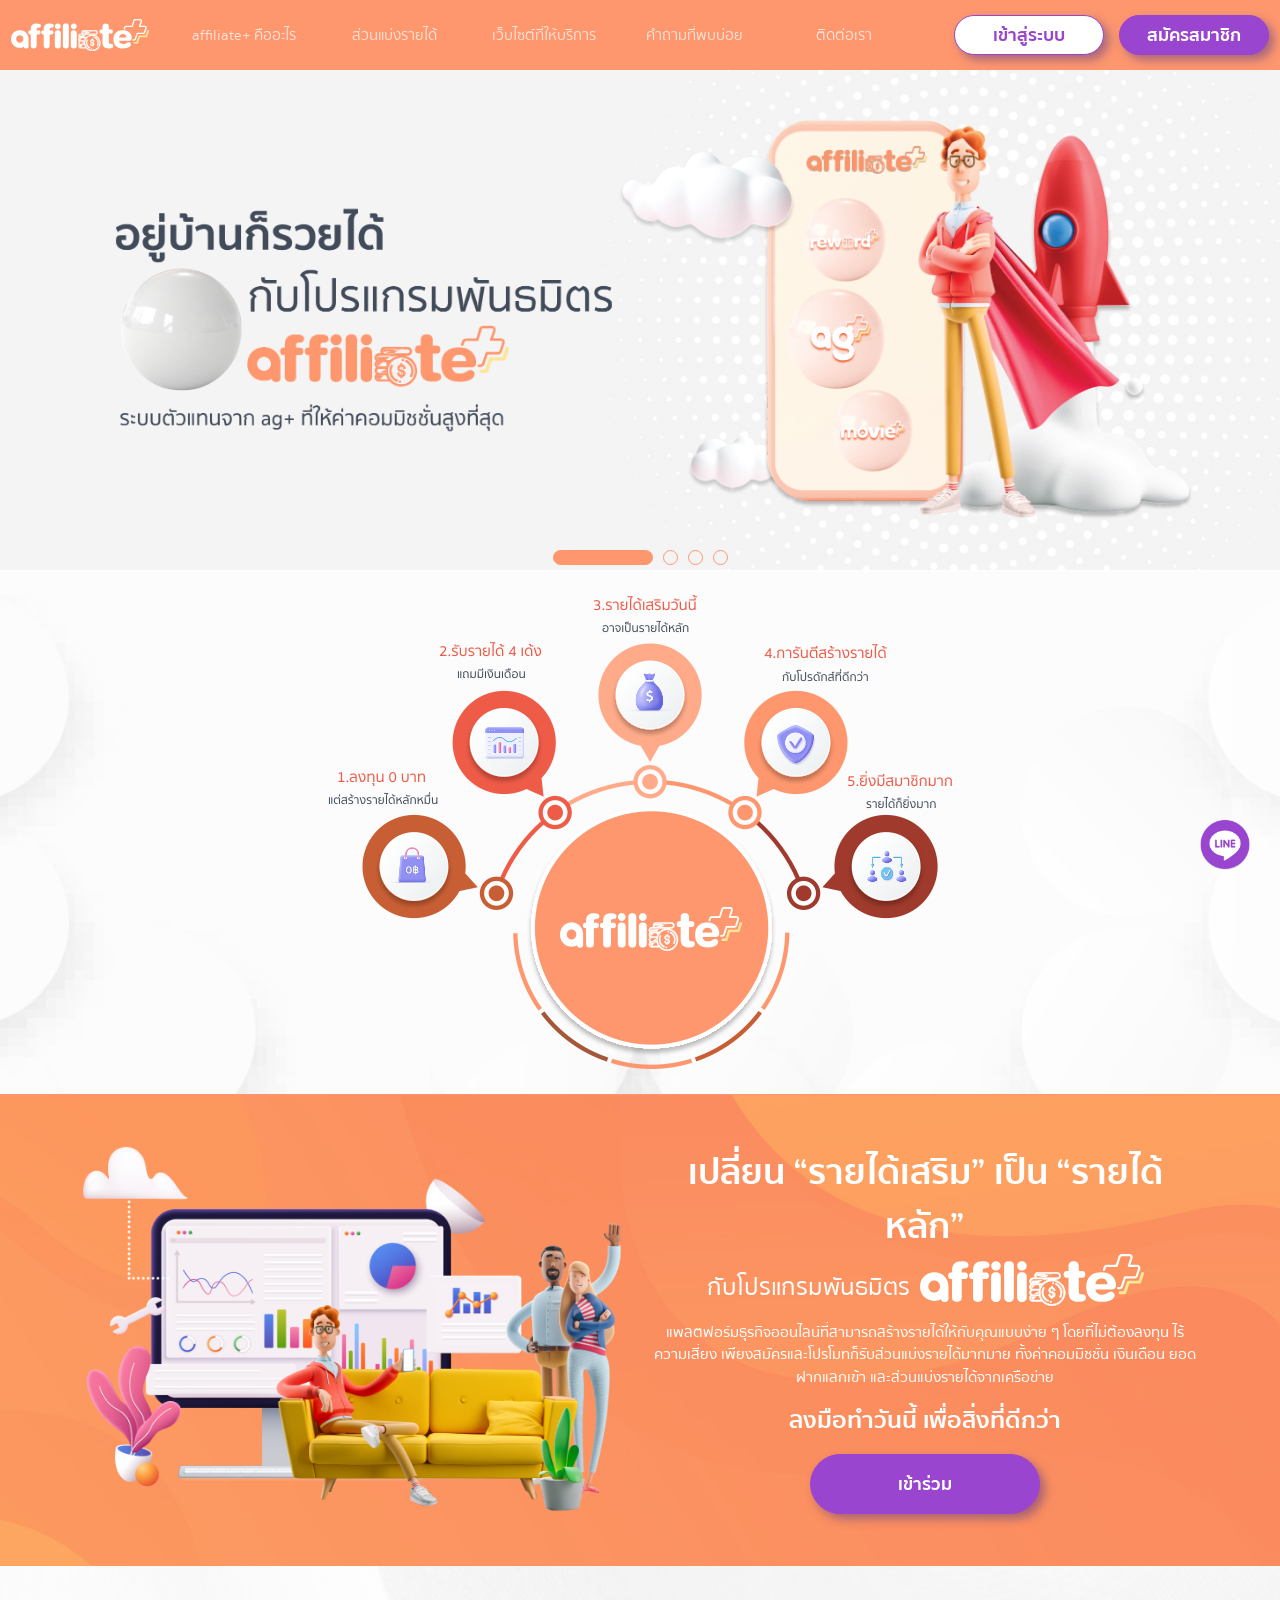
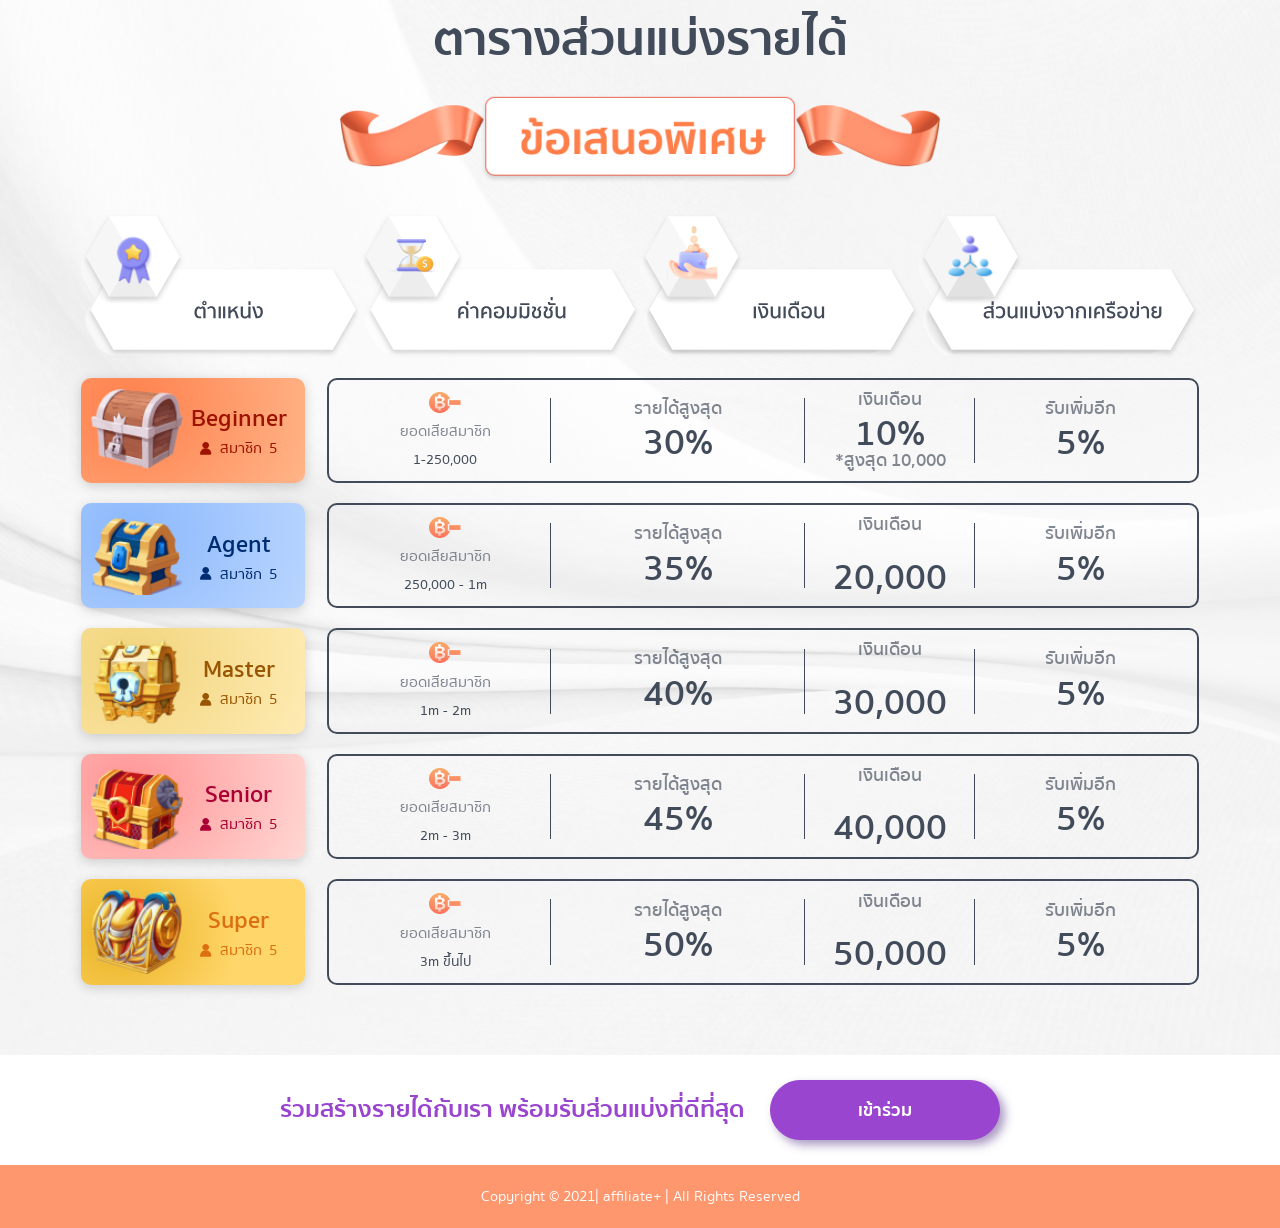
==== index.html @ 720a4932 "added hq images" ====
<!DOCTYPE html>

<html lang="th">

<head>
  <meta http-equiv="X-UA-Compatible" content="IE=edge" />
  <meta http-equiv="Content-Type" content="text/html; charset=UTF-8" />
  <meta name="viewport" content="width=device-width, initial-scale=1.0" />
  <meta http-equiv="X-UA-Compatible" content="IE=edge" />
  <meta http-equiv="Content-Type" content="text/html; charset=UTF-8" />
  <meta name="viewport" content="width=device-width, initial-scale=1.0" />
  <meta name="robots" content="index,follow" />
  <meta name="revisit-after" content="7 days" />
  <meta name="author" content="affiliate+" />
  <meta name="keywords" content="affiliate+, ครอบครัวเอเย่นต์หุ้นลม" />
  <meta name="description" content="อยู่บ้านก็รวยได้ กับโปรแกรมพันธมิตร" />
  <meta property="og:description" content="อยู่บ้านก็รวยได้ กับโปรแกรมพันธมิตร" />
  <meta property="og:type" content="website" />
  <meta property="og:title" content="affiliate+ ครอบครัวเอเย่นต์หุ้นลม" />
  <meta property="og:site_name" content="affiliate+ ครอบครัวเอเย่นต์หุ้นลม" />
  <meta property="og:image" content="images/activity-1.jpg" />
  <meta property="og:url" content="" />
  <meta name="twitter:card" content="summary" />
  <meta name="twitter:title" content="" />
  <meta name="twitter:description" content="อยู่บ้านก็รวยได้ กับโปรแกรมพันธมิตร" />
  <meta name="twitter:image" content="images/activity-1.jpg" />
  <title>
    affiliate+ ครอบครัวเอเย่นต์หุ้นลม
  </title>
  <link rel="apple-touch-icon" sizes="57x57" href="favicon/apple-icon-57x57.png" />
  <link rel="apple-touch-icon" sizes="60x60" href="favicon/apple-icon-60x60.png" />
  <link rel="apple-touch-icon" sizes="72x72" href="favicon/apple-icon-72x72.png" />
  <link rel="apple-touch-icon" sizes="76x76" href="favicon/apple-icon-76x76.png" />
  <link rel="apple-touch-icon" sizes="114x114" href="favicon/apple-icon-114x114.png" />
  <link rel="apple-touch-icon" sizes="120x120" href="favicon/apple-icon-120x120.png" />
  <link rel="apple-touch-icon" sizes="144x144" href="favicon/apple-icon-144x144.png" />
  <link rel="apple-touch-icon" sizes="152x152" href="favicon/apple-icon-152x152.png" />
  <link rel="apple-touch-icon" sizes="180x180" href="favicon/apple-icon-180x180.png" />
  <link rel="icon" type="image/png" sizes="192x192" href="favicon/android-icon-192x192.png" />
  <link rel="icon" type="image/png" sizes="32x32" href="favicon/favicon-32x32.png" />
  <link rel="icon" type="image/png" sizes="96x96" href="favicon/favicon-96x96.png" />
  <link rel="icon" type="image/png" sizes="16x16" href="favicon/favicon-16x16.png" />
  <link rel="stylesheet" href="libs/css/bootstrap.min.css" type="text/css" />
  <link rel="stylesheet" href="libs/css/aos.css" type="text/css" />
  <link rel="stylesheet" href="libs/css/slick.min.css" type="text/css" />
  <link rel="stylesheet" href="css/main.css" type="text/css" />
</head>

<body>
  <header w3-include-html="components/header.html"></header>
  <main>
    <div class="slick-slider index-slick-slider">
      <div class="jumbotron-container jumbotron-container-xl"
        style="background-image: url('./images/index/slide-1/background_01.png');">
        <div class="container">
          <div class="index-slider-container first-slider">
            <div class="hero-text-container">
              <div class="image-ratio hero-text">
                <img src="./images/index/slide-1/slide-text.png" alt="slide-1-text">
              </div>
            </div>
            <div class="hero-image-container">
              <div class="image-ratio hero-image">
                <img src="./images/index/slide-1/slide-image.png" alt="slide-1-image">
              </div>
            </div>
          </div>
        </div>
      </div>
      <div class="jumbotron-container jumbotron-container-xl"
        style="background-image: url('./images/index/slide-2/background_02.png');">
        <div class="container">
          <div class="index-slider-container second-slider">
            <div class="hero-image-container">
              <div class="image-ratio hero-image">
                <img src="./images/index/slide-2/model_02.png" alt="slide-2-image">
              </div>
            </div>
            <div class="hero-text-container">
              <div class="image-ratio hero-text">
                <img src="./images/index/slide-2/slide-text.png" alt="slide-2-text">
              </div>
            </div>
          </div>
        </div>
      </div>
      <div class="jumbotron-container jumbotron-container-xl"
        style="background-image: url('./images/index/slide-3/background_03.png');">
        <div class="container">
          <div class="index-slider-container third-slider">
            <div class="hero-image-container">
              <div class="image-ratio hero-image">
                <img src="./images/index/slide-3/slide-image.png" alt="slide-3-image">
              </div>
            </div>
          </div>
        </div>
      </div>
      <div class="jumbotron-container jumbotron-container-xl"
        style="background-image: url('./images/index/slide-3/background_03.png');">
        <div class="container">
          <div class="index-slider-container fourth-slider">
            <div class="hero-image-container">
              <div class="image-ratio hero-image">
                <img src="./images/index/slide-4/slide-image.png" alt="slide-3-image">
              </div>
            </div>
            <div class="hero-text-container">
              <div class="image-ratio hero-text">
                <img src="./images/index/slide-4/slide-text.png" alt="slide-3-text">
              </div>
            </div>
          </div>
        </div>
      </div>
    </div>
    <div class="container-fluid benefit-container">
      <div class="image-ratio benefit-image-container">
        <div class="benefit-image">
          <img src="./images/index/banner/benefit_picture_text.png" alt="benefit-images">
        </div>
      </div>
    </div>
    <div class="container-fluid benefit-container-mobile">
      <div class="benefit-wrapper">
        <div class="benefit-logo border-invest">
          <img src="./images/index/benefit/invest.png" alt="benefit-logo-mobile">
        </div>
        <div class="benefit-timeline-dots border-invest">
          <div class="benefit-circle background-invest"></div>
        </div>
        <div class="benefit-text">
          <img src="./images/index/benefit/text_1.svg" alt="benefit-text_1">
        </div>
      </div>
      <div class="benefit-wrapper">
        <div class="benefit-logo border-salary">
          <img src="./images/index/benefit/salary.png" alt="benefit-logo-mobile">
        </div>
        <div class="benefit-timeline-dots border-salary">
          <div class="benefit-circle background-salary"></div>
        </div>
        <div class="benefit-text">
          <img src="./images/index/benefit/text_2.svg" alt="benefit-text_2">
        </div>
      </div>
      <div class="benefit-wrapper">
        <div class="benefit-logo border-income">
          <img src="./images/index/benefit/income.png" alt="benefit-logo-mobile">
        </div>
        <div class="benefit-timeline-dots border-income">
          <div class="benefit-circle background-income"></div>
        </div>
        <div class="benefit-text">
          <img src="./images/index/benefit/text_3.svg" alt="benefit-text_3">
        </div>
      </div>
      <div class="benefit-wrapper">
        <div class="benefit-logo border-guarantee">
          <img src="./images/index/benefit/guarantee.png" alt="benefit-logo-mobile">
        </div>
        <div class="benefit-timeline-dots border-guarantee">
          <div class="benefit-circle background-guarantee"></div>
        </div>
        <div class="benefit-text">
          <img src="./images/index/benefit/text_4.svg" alt="benefit-text_4">
        </div>
      </div>
      <div class="benefit-wrapper">
        <div class="benefit-logo border-member">
          <img src="./images/index/benefit/member.png" alt="benefit-logo-mobile">
        </div>
        <div class="benefit-timeline-dots border-member no-border">
          <div class="benefit-circle background-member"></div>
        </div>
        <div class="benefit-text">
          <img src="./images/index/benefit/text_5.svg" alt="benefit-text_5">
        </div>
      </div>
    </div>
    <div class="banner-container">
      <div class="container">
        <div class="row align-items-center justify-content-center">
          <div class="col-md-6 col-10">
            <div class="image-ratio banner-images-container">
              <div class="banner-images">
                <img src="./images/index/banner/contents_picture.png" alt="banner-images">
              </div>
            </div>
          </div>
          <div class="col-xl-6 banner-text-container">
            <p class="banner-text-title">เปลี่ยน “รายได้เสริม” เป็น “รายได้หลัก”</p>
            <div class="banner-logo mb-3">
              <p class="banner-logo-title">กับโปรแกรมพันธมิตร</p>
              <div class="banner-logo-images">
                <img src="./images/logo.svg" alt="banner-logo">
              </div>
            </div>
            <p class="mb-3">แพลตฟอร์มธุรกิจออนไลน์ที่สามารถสร้างรายได้ให้กับคุณแบบง่าย ๆ โดยที่ไม่ต้องลงทุน ไร้ความเสี่ยง เพียงสมัครและโปรโมทก็รับส่วนแบ่งรายได้มากมาย ทั้งค่าคอมมิชชั่น เงินเดือน ยอดฝากแลกเข้า และส่วนแบ่งรายได้จากเครือข่าย
            </p>
            <p class="banner-text-subtitle mb-3">ลงมือทำวันนี้ เพื่อสิ่งที่ดีกว่า</p>
            <a class="btn btn-lg btn-register m-auto" href="#">เข้าร่วม</a>
          </div>
        </div>
      </div>
    </div>
    <div class="special-offer-container">
      <div class="container">
        <div class="row justify-content-center">
          <div class="col-xl-12 col-md-8 text-center">
            <p class="special-offer-title">ตารางส่วนแบ่งรายได้</p>
            <div class="special-offer-title-image">
              <img src="./images/index/special-offer/special_offer.png" alt="special-offer">
            </div>
          </div>
          <div class="special-offer-table-head-container">
            <div class="special-offer-table-head-wrapper">
              <div class="wrapper-col"
                style="background-image: url('./images/index/special-offer/icon_degree_text.svg');">
                <div class="image-ratio space"></div>
              </div>
              <div class="wrapper-col"
                style="background-image: url('./images/index/special-offer/icon_commission_text.svg');">
                <div class="image-ratio space"></div>
              </div>
              <div class="wrapper-col"
                style="background-image: url('./images/index/special-offer/icon_salary_text.svg');">
                <div class="image-ratio space"></div>
              </div>
              <div class="wrapper-col"
                style="background-image: url('./images/index/special-offer/icon_network_income_text.svg');">
                <div class="image-ratio space"></div>
              </div>
            </div>
          </div>
          <div class="special-offer-table-body-container">
            <div class="special-offer-table-body-wrapper">
              <div class="box-wrapper beginner">
                <div class="box-image">
                  <img src="./images/index/special-offer/chest-beginner.png" alt="icon-beginner">
                </div>
                <div class="box-info">
                  <p class="rank-text">beginner</p>
                  <div class="member-wrapper">
                    <img src="./images/index/special-offer/icon_beginner.svg" alt="icon-beginner-member">
                    <span class="mx-2">สมาชิก</span>
                    <span>5</span>
                  </div>
                </div>
              </div>
              <div class="table-wrapper">
                <div class="info-row fee-row has-border">
                  <div>
                    <img src="./images/index/special-offer/icon_membership_loss.png" alt="icon-membership-beginner">
                    <p class="my-2 highlight-detail-faded">ยอดเสียสมาชิก</p>
                    <p class="text-small">1-250,000</p>
                  </div>
                </div>
                <div class="info-row income-row has-border">
                  <div>
                    <p class="highlight-detail-text highlight-detail-faded">รายได้สูงสุด</p>
                    <p class="highlight-number-text mt-2">30%</p>
                  </div>
                </div>
                <div class="info-row wage-row has-border">
                  <div>
                    <p class="highlight-detail-text highlight-detail-faded mb-2">เงินเดือน</p>
                    <p class="highlight-number-text">10%</p>
                    <p class="highlight-detail-text highlight-detail-faded">*สูงสุด 10,000</p>
                  </div>
                </div>
                <div class="info-row gain-row">
                  <div>
                    <p class="highlight-detail-text highlight-detail-faded">รับเพิ่มอีก</p>
                    <p class="highlight-number-text mt-2">5%</p>
                  </div>
                </div>
              </div>
            </div>
            <div class="special-offer-table-body-wrapper">
              <div class="box-wrapper agent">
                <div class="box-image">
                  <img src="./images/index/special-offer/chest-agent.png" alt="icon-agent">
                </div>
                <div class="box-info">
                  <p class="rank-text">agent</p>
                  <div class="member-wrapper">
                    <img src="./images/index/special-offer/icon_agent.svg" alt="icon-agent-member">
                    <span class="mx-2">สมาชิก</span>
                    <span>5</span>
                  </div>
                </div>
              </div>
              <div class="table-wrapper">
                <div class="info-row fee-row has-border">
                  <div>
                    <img src="./images/index/special-offer/icon_membership_loss.png" alt="icon-membership-agent">
                    <p class="my-2 highlight-detail-faded">ยอดเสียสมาชิก</p>
                    <p class="text-small">250,000 - 1m</p>
                  </div>
                </div>
                <div class="info-row income-row has-border">
                  <div>
                    <p class="highlight-detail-text highlight-detail-faded">รายได้สูงสุด</p>
                    <p class="highlight-number-text mt-2">35%</p>
                  </div>
                </div>
                <div class="info-row wage-row has-border">
                  <div>
                    <p class="highlight-detail-text highlight-detail-faded mb-2">เงินเดือน</p>
                    <p class="highlight-detail-text highlight-detail-faded">&nbsp;</p>
                    <p class="highlight-number-text">20,000</p>
                  </div>
                </div>
                <div class="info-row gain-row">
                  <div>
                    <p class="highlight-detail-text highlight-detail-faded">รับเพิ่มอีก</p>
                    <p class="highlight-number-text mt-2">5%</p>
                  </div>
                </div>
              </div>
            </div>
            <div class="special-offer-table-body-wrapper">
              <div class="box-wrapper master">
                <div class="box-image">
                  <img src="./images/index/special-offer/chest-master.png" alt="icon-master">
                </div>
                <div class="box-info">
                  <p class="rank-text">master</p>
                  <div class="member-wrapper">
                    <img src="./images/index/special-offer/icon_master.svg" alt="icon-master-member">
                    <span class="mx-2">สมาชิก</span>
                    <span>5</span>
                  </div>
                </div>
              </div>
              <div class="table-wrapper">
                <div class="info-row fee-row has-border">
                  <div>
                    <img src="./images/index/special-offer/icon_membership_loss.png" alt="icon-membership-master">
                    <p class="my-2 highlight-detail-faded">ยอดเสียสมาชิก</p>
                    <p class="text-small">1m - 2m</p>
                  </div>
                </div>
                <div class="info-row income-row has-border">
                  <div>
                    <p class="highlight-detail-text highlight-detail-faded">รายได้สูงสุด</p>
                    <p class="highlight-number-text mt-2">40%</p>
                  </div>
                </div>
                <div class="info-row wage-row has-border">
                  <div>
                    <p class="highlight-detail-text highlight-detail-faded mb-2">เงินเดือน</p>
                    <p class="highlight-detail-text highlight-detail-faded">&nbsp;</p>
                    <p class="highlight-number-text">30,000</p>
                  </div>
                </div>
                <div class="info-row gain-row">
                  <div>
                    <p class="highlight-detail-text highlight-detail-faded">รับเพิ่มอีก</p>
                    <p class="highlight-number-text mt-2">5%</p>
                  </div>
                </div>
              </div>
            </div>
            <div class="special-offer-table-body-wrapper">
              <div class="box-wrapper senior">
                <div class="box-image">
                  <img src="./images/index/special-offer/chest-senior.png" alt="icon-senior">
                </div>
                <div class="box-info">
                  <p class="rank-text">senior</p>
                  <div class="member-wrapper">
                    <img src="./images/index/special-offer/icon_senior.svg" alt="icon-senior-member">
                    <span class="mx-2">สมาชิก</span>
                    <span>5</span>
                  </div>
                </div>
              </div>
              <div class="table-wrapper">
                <div class="info-row fee-row has-border">
                  <div>
                    <img src="./images/index/special-offer/icon_membership_loss.png" alt="icon-membership-senior">
                    <p class="my-2 highlight-detail-faded">ยอดเสียสมาชิก</p>
                    <p class="text-small">2m - 3m</p>
                  </div>
                </div>
                <div class="info-row income-row has-border">
                  <div>
                    <p class="highlight-detail-text highlight-detail-faded">รายได้สูงสุด</p>
                    <p class="highlight-number-text mt-2">45%</p>
                  </div>
                </div>
                <div class="info-row wage-row has-border">
                  <div>
                    <p class="highlight-detail-text highlight-detail-faded mb-2">เงินเดือน</p>
                    <p class="highlight-detail-text highlight-detail-faded">&nbsp;</p>
                    <p class="highlight-number-text">40,000</p>
                  </div>
                </div>
                <div class="info-row gain-row">
                  <div>
                    <p class="highlight-detail-text highlight-detail-faded">รับเพิ่มอีก</p>
                    <p class="highlight-number-text mt-2">5%</p>
                  </div>
                </div>
              </div>
            </div>
            <div class="special-offer-table-body-wrapper">
              <div class="box-wrapper super">
                <div class="box-image">
                  <img src="./images/index/special-offer/chest-super.png" alt="icon-super">
                </div>
                <div class="box-info">
                  <p class="rank-text">super</p>
                  <div class="member-wrapper">
                    <img src="./images/index/special-offer/icon_super.svg" alt="icon-super-member">
                    <span class="mx-2">สมาชิก</span>
                    <span>5</span>
                  </div>
                </div>
              </div>
              <div class="table-wrapper">
                <div class="info-row fee-row has-border">
                  <div>
                    <img src="./images/index/special-offer/icon_membership_loss.png" alt="icon-membership-super">
                    <p class="my-2 highlight-detail-faded">ยอดเสียสมาชิก</p>
                    <p class="text-small">3m ขึ้นไป</p>
                  </div>
                </div>
                <div class="info-row income-row has-border">
                  <div>
                    <p class="highlight-detail-text highlight-detail-faded">รายได้สูงสุด</p>
                    <p class="highlight-number-text mt-2">50%</p>
                  </div>
                </div>
                <div class="info-row wage-row has-border">
                  <div>
                    <p class="highlight-detail-text highlight-detail-faded mb-2">เงินเดือน</p>
                    <p class="highlight-detail-text highlight-detail-faded">&nbsp;</p>
                    <p class="highlight-number-text">50,000</p>
                  </div>
                </div>
                <div class="info-row gain-row">
                  <div>
                    <p class="highlight-detail-text highlight-detail-faded">รับเพิ่มอีก</p>
                    <p class="highlight-number-text mt-2">5%</p>
                  </div>
                </div>
              </div>
            </div>
          </div>
        </div>
      </div>
    </div>
    <div class="special-offer-container mobile">
      <div class="container">
        <div class="row justify-content-center">
          <div class="col-xl-12 col-md-8 text-center">
            <p class="special-offer-title">ตารางส่วนแบ่งรายได้</p>
            <div class="special-offer-title-image">
              <img src="./images/index/special-offer/special_offer_mobiles.png" alt="special-offer-mobile">
            </div>
          </div>
          <div class="special-offer-box-container">
            <div class="special-offer-box-wrapper">
              <img src="./images/index/special-offer/box_beginner.png" alt="special-offer-beginner-mobile">
            </div>
            <div class="special-offer-box-wrapper">
              <img src="./images/index/special-offer/box_agent.png" alt="special-offer-agent-mobile">
            </div>
            <div class="special-offer-box-wrapper">
              <img src="./images/index/special-offer/box_master.png" alt="special-offer-master-mobile">
            </div>
            <div class="special-offer-box-wrapper">
              <img src="./images/index/special-offer/box_senior.png" alt="special-offer-senior-mobile">
            </div>
            <div class="special-offer-box-wrapper">
              <img src="./images/index/special-offer/box_super.png" alt="special-offer-super-mobile">
            </div>
          </div>
        </div>
      </div>
    </div>
    <div class="container-fluid subfooter-container">
      <p>ร่วมสร้างรายได้กับเรา พร้อมรับส่วนแบ่งที่ดีที่สุด</p>
      <a class="btn btn-lg btn-register" href="#">เข้าร่วม</a>
    </div>
  </main>
  <footer w3-include-html="components/footer.html"></footer>
  <script src="libs/js/popper.min.js"></script>
  <script src="libs/js/bootstrap.min.js"></script>
  <script src="libs/js/jquery.min.js"></script>
  <script src="libs/js/slick.min.js"></script>
  <script src="libs/js/w3.js"></script>
  <script src="libs/js/aos.js"></script>
  <script src="js/main.js"></script>
  <script>
    w3.includeHTML();
    $(document).ready(function () {
      $(".slick-slider").slick({
        autoplay: true,
        autoplaySpeed: 3000,
        arrows: false,
        dots: true,
        draggable: true,
        slidesToShow: 1,
      });
    });
  </script>
</body>

</html>
---- css/main.css ----
﻿@font-face{font-family:"sukhumvit_set";unicode-range:"U+0E00–U+0E7F";src:url("../fonts/sukhumvitset-bold-webfont.eot");src:url("../fonts/sukhumvitset-bold-webfont.eot?#iefix") format("embedded-opentype"),url("../fonts/sukhumvitset-bold-webfont.ttf") format("truetype"),url("../fonts/sukhumvitset-bold-webfont.woff2") format("woff2"),url("../fonts/sukhumvitset-bold-webfont.woff") format("woff"),url("../fonts/sukhumvitset-bold-webfont.svg#sukhumvit_setbold") format("svg");font-weight:700;font-style:normal}@font-face{font-family:"sukhumvit_set";unicode-range:"U+0E00–U+0E7F";src:url("../fonts/sukhumvitset-light-webfont.eot");src:url("../fonts/sukhumvitset-light-webfont.eot?#iefix") format("embedded-opentype"),url("../fonts/sukhumvitset-light-webfont.ttf") format("truetype"),url("../fonts/sukhumvitset-light-webfont.woff2") format("woff2"),url("../fonts/sukhumvitset-light-webfont.woff") format("woff"),url("../fonts/sukhumvitset-light-webfont.svg#sukhumvit_setlight") format("svg");font-weight:200;font-style:normal}@font-face{font-family:"sukhumvit_set";unicode-range:"U+0E00–U+0E7F";src:url("../fonts/sukhumvitset-medium-webfont.eot");src:url("../fonts/sukhumvitset-medium-webfont.eot?#iefix") format("embedded-opentype"),url("../fonts/sukhumvitset-medium-webfont.ttf") format("truetype"),url("../fonts/sukhumvitset-medium-webfont.woff2") format("woff2"),url("../fonts/sukhumvitset-medium-webfont.woff") format("woff"),url("../fonts/sukhumvitset-medium-webfont.svg#sukhumvit_setmedium") format("svg");font-weight:500;font-style:normal}@font-face{font-family:"sukhumvit_set";unicode-range:"U+0E00–U+0E7F";src:url("../fonts/sukhumvitset-semibold-webfont.eot");src:url("../fonts/sukhumvitset-semibold-webfont.eot?#iefix") format("embedded-opentype"),url("../fonts/sukhumvitset-semibold-webfont.ttf") format("truetype"),url("../fonts/sukhumvitset-semibold-webfont.woff2") format("woff2"),url("../fonts/sukhumvitset-semibold-webfont.woff") format("woff"),url("../fonts/sukhumvitset-semibold-webfont.svg#sukhumvit_setsemi_bold") format("svg");font-weight:600;font-style:normal}@font-face{font-family:"sukhumvit_set";unicode-range:"U+0E00–U+0E7F";src:url("../fonts/sukhumvitset-text-webfont.eot");src:url("../fonts/sukhumvitset-text-webfont.eot?#iefix") format("embedded-opentype"),url("../fonts/sukhumvitset-text-webfont.ttf") format("truetype"),url("../fonts/sukhumvitset-text-webfont.woff2") format("woff2"),url("../fonts/sukhumvitset-text-webfont.woff") format("woff"),url("../fonts/sukhumvitset-text-webfont.svg#sukhumvit_settext") format("svg");font-weight:400;font-style:normal}@font-face{font-family:"sukhumvit_set";unicode-range:"U+0E00–U+0E7F";src:url("../fonts/sukhumvitset-thin-webfont.eot");src:url("../fonts/sukhumvitset-thin-webfont.eot?#iefix") format("embedded-opentype"),url("../fonts/sukhumvitset-thin-webfont.ttf") format("truetype"),url("../fonts/sukhumvitset-thin-webfont.woff2") format("woff2"),url("../fonts/sukhumvitset-thin-webfont.woff") format("woff"),url("../fonts/sukhumvitset-thin-webfont.svg#sukhumvit_setthin") format("svg");font-weight:300;font-style:normal}header{margin-bottom:70px}@media(max-width: 1080px){header{margin-bottom:75px}}.header-content{position:fixed;width:100%;font-family:"sukhumvit_set",sans-serif;color:#fff;background-color:#fe976e;z-index:999}.header-content .header-wrapper{position:relative;padding:0;height:70px}@media(max-width: 1080px){.header-content .header-wrapper{padding:15px 0;justify-content:center;height:75px}}.header-content .navbar-wrapper{display:flex;flex-basis:auto;flex-grow:1;align-items:center}@media(max-width: 1080px){.header-content .navbar-wrapper{display:none}}.header-content .nav-item{margin:0}.header-content .nav-item:first-child{margin-left:0}.header-content .nav-link{color:rgba(255,255,255,.75) !important;width:150px;height:70px;display:flex;align-items:center;justify-content:center;border-radius:0 0 10px 10px}.header-content .nav-link:hover,.header-content .nav-link.active{color:#ee5b47 !important;background-color:#fff !important}@media(min-width: 1680px){.header-content{width:100%;height:70px}}.navbar-brand{max-width:138px;min-width:138px;margin-right:20px;padding:0}.navbar-brand img{width:100%}@media(max-width: 1080px){.navbar-brand{margin-right:0}}.navbar-button{display:none;position:absolute;cursor:pointer;left:calc(-1 * var(--bs-gutter-x, .75rem));background-color:#fff;padding:10px 15px;border-radius:0px 50px 50px 0px;box-shadow:0px 4px 4px rgba(245,131,89,.75)}@media(max-width: 1080px){.navbar-button{display:block}}.navbar-wrapper-mobile{overflow:hidden;position:fixed;background-color:#fff;top:75px;left:0;right:0;bottom:0;height:0;opacity:0;transition:.5s}.navbar-wrapper-mobile .navbar-wrapper-mobile-list{padding:30px 12px 0 12px;margin:0;list-style:none}.navbar-wrapper-mobile .navbar-wrapper-mobile-list .navbar-mobile-item{height:40px;margin-bottom:40px}.navbar-wrapper-mobile .navbar-wrapper-mobile-list .navbar-mobile-item:last-child{margin-bottom:0}.navbar-wrapper-mobile .navbar-wrapper-mobile-list .navbar-mobile-link{display:flex;align-items:center;text-decoration:none}.navbar-wrapper-mobile .navbar-wrapper-mobile-list .navbar-mobile-link .navbar-icon{display:flex;justify-content:center;width:35px;margin-right:16px}.navbar-wrapper-mobile .navbar-wrapper-mobile-list .navbar-mobile-link img{max-width:35px;max-height:35px;object-fit:contain}.navbar-wrapper-mobile .navbar-wrapper-mobile-list .navbar-mobile-link span{font-size:15px;line-height:24px;font-weight:700;color:#414b5a}.navbar-wrapper-mobile .navbar-wrapper-mobile-list .navbar-mobile-link.active span{color:#ee5b47}@media(max-width: 1080px){.navbar-wrapper-mobile.show{z-index:999;height:100%;opacity:1}}.footer-content{color:#fff;background-color:#fe976e}.footer-content .footer-wrapper{padding:20px}@media(max-width: 576px){.footer-content .footer-wrapper{height:70px}}.contact-modal .modal-dialog{max-width:480px}.contact-modal .modal-content{box-shadow:0px 4px 4px rgba(0,0,0,.25);border:0;border-radius:20px;overflow:hidden}.contact-modal .modal-header{position:relative;height:120px;border:0;background:#fff;background-image:url("../images/contact/wave.svg");background-image:url("../images/contact/wave.svg"),linear-gradient(180deg, #fe976e 50%, white 50%);background-repeat:no-repeat;background-position:bottom;justify-content:center;align-items:baseline}.contact-modal .modal-header img{max-width:160px;margin-top:20px}.contact-modal .modal-header .btn-close{position:absolute;top:25px;right:25px;width:15px;height:15px;padding:0;background:transparent url("../images/contact/close-icon.svg") center/1em auto no-repeat}.btn-register{color:#fff;background-color:#9945cf;border-color:#9945cf;border-radius:50px;box-shadow:5px 5px 10px rgba(89,56,137,.5);width:150px;height:40px;display:flex;justify-content:center;align-items:center;padding:0;font-weight:700;font-size:18px}.btn-register:hover{color:#fff}.btn-check:focus+.btn-register,.btn-register:focus{color:#fff;background-color:#9945cf;border-color:#9945cf;box-shadow:0 0 0 .25rem rgba(154,68,207,.5)}.btn-check:active+.btn-register,.btn-check:checked+.btn-register,.btn-register.active,.btn-register:active,.show>.btn-register.dropdown-toggle{color:#fff;background-color:#9945cf;border-color:#9945cf}.btn-check:active+.btn-register:focus,.btn-check:checked+.btn-register:focus,.btn-register.active:focus,.btn-register:active:focus,.show>.btn-register.dropdown-toggle:focus{box-shadow:0 0 0 .25rem rgba(154,68,207,.5)}.btn-register.disabled,.btn-register:disabled{color:#fff;background-color:#9945cf;border-color:#9945cf}.btn-outline-register{color:#9945cf;background-color:#fff;border-color:#9945cf;border-radius:50px;box-shadow:5px 5px 10px rgba(89,56,137,.5);width:150px;height:40px;display:flex;justify-content:center;align-items:center;padding:0;font-weight:700;font-size:1.2rem}.btn-outline-register:hover{color:#9945cf}.btn-check:focus+.btn-outline-register,.btn-outline-register:focus{color:#9945cf;background-color:#fff;border-color:#9945cf;box-shadow:0 0 0 .25rem rgba(154,68,207,.5)}.btn-check:active+.btn-outline-register,.btn-check:checked+.btn-outline-register,.btn-outline-register.active,.btn-outline-register:active,.show>.btn-outline-register.dropdown-toggle{color:#9945cf;background-color:#fff;border-color:#9945cf}.btn-check:active+.btn-outline-register:focus,.btn-check:checked+.btn-outline-register:focus,.btn-outline-register.active:focus,.btn-outline-register:active:focus,.show>.btn-outline-register.dropdown-toggle:focus{box-shadow:0 0 0 .25rem rgba(154,68,207,.5)}.btn-outline-register.disabled,.btn-outline-register:disabled{color:#fff;background-color:#9945cf;border-color:#9945cf}.btn-lg{width:230px;height:60px;padding:0;font-size:18px}@media(max-width: 576px){.btn-lg{font-size:14px;width:165px;height:44px}}.slick-track{display:flex !important}.slick-slide{height:inherit !important}.slick-dots{display:flex;justify-content:center;margin:0;margin-top:10px;padding:0;list-style:none}.slick-dots li{margin:0 5px}.slick-dots li button{border:1px solid #fe976e;border-radius:50%;background-color:#fff;display:flex;font-size:0;width:15px;height:15px}.slick-dots li.slick-active button{background-color:#fe976e}.index-slider-container{display:flex;justify-content:space-between;align-items:center;height:500px !important}@media(max-width: 1080px){.index-slider-container{height:350px !important}}@media(max-width: 576px){.index-slider-container{height:150px !important}}.first-slider .hero-text-container{display:flex;width:545px;height:255px}.first-slider .hero-image-container{display:flex;width:602px;height:400px}@media(max-width: 1080px){.first-slider .hero-text-container{width:381.5px;height:178.5px}.first-slider .hero-image-container{width:421.4px;height:280px}}@media(max-width: 576px){.first-slider .hero-text-container{width:163.5px;height:76.5px}.first-slider .hero-image-container{width:180.6px;height:120px}}.first-slider .hero-text{padding-top:46.78%}.first-slider .hero-image{padding-top:66.44%}.second-slider{justify-content:center}.second-slider .hero-text-container{display:flex;width:680px;height:379px;margin-left:2rem}.second-slider .hero-image-container{display:flex;width:348px;height:431px}@media(max-width: 1080px){.second-slider .hero-text-container{width:476px;height:265.3px}.second-slider .hero-image-container{width:243.6px;height:301.7px}}@media(max-width: 576px){.second-slider .hero-text-container{width:204px;height:113.7px}.second-slider .hero-image-container{width:104.4px;height:129.3px}}.second-slider .hero-text{padding-top:55.73%}.second-slider .hero-image{position:relative;width:100%;padding-top:80.74%;background-position:center;background-size:cover;background-repeat:no-repeat;overflow:hidden}.second-slider .hero-image img{width:100%;height:100%;object-fit:contain;position:absolute;top:50%;left:50%;transform:translate(-50%, -50%)}.third-slider{justify-content:center}.third-slider .hero-image-container{display:flex;height:507px;width:1382px}@media(max-width: 1080px){.third-slider .hero-image-container{height:354.9px;width:967.4px}}@media(max-width: 576px){.third-slider .hero-image-container{height:152.1px;width:414.6px}}.third-slider .hero-image{padding-top:36.68%}.fourth-slider{justify-content:center}.fourth-slider .hero-image-container{display:flex;height:405px;width:815px}.fourth-slider .hero-text-container{display:flex;height:461px;width:449px}@media(max-width: 1080px){.fourth-slider .hero-image-container{height:283.5px;width:570.5px}.fourth-slider .hero-text-container{height:322.7px;width:314.3px}}@media(max-width: 576px){.fourth-slider .hero-image-container{height:121.5px;width:244.5px}.fourth-slider .hero-text-container{height:138.3px;width:134.7px}}.fourth-slider .hero-image{padding-top:49.69%}.fourth-slider .hero-text{padding-top:97.39%}.banner-container{padding-top:50px;padding-bottom:50px;width:100%;background-image:url("../images/index/banner/bg_section3.png");background-repeat:no-repeat;background-position:center;background-size:cover;display:flex;align-items:center}.banner-container .banner-images-container .banner-images{padding-top:67.87%}.banner-container .banner-text-container{color:#fff;text-align:center}.banner-container .banner-text-title{font-size:36px;font-weight:700}.banner-container .banner-text-subtitle{font-size:24px;font-weight:700;margin-bottom:15px}.banner-container .banner-logo-title{font-size:24px;font-weight:500}.banner-container .banner-logo{display:flex;align-items:end;justify-content:center}.banner-container .banner-logo .banner-logo-images{max-width:230px;margin-left:10px}.banner-container .banner-logo .banner-logo-images img{width:100%}@media(max-width: 1080px){.banner-container{padding-top:40px;padding-bottom:40px}.banner-container .banner-text-title{font-size:22px;font-weight:700;margin-bottom:10px}.banner-container .banner-text-subtitle{font-size:18px;font-weight:700}.banner-container .banner-logo-title{font-size:18px;font-weight:500}.banner-container p{font-size:14px}}@media(max-width: 576px){.banner-container .banner-text-title{margin-top:10px;margin-bottom:10px}.banner-container .banner-logo .banner-logo-images{max-width:170px}}@media(max-width: 350px){.banner-container .banner-text-title{font-size:18px}.banner-container .banner-logo-title{font-weight:700}.banner-container .banner-logo{display:block}.banner-container .banner-logo .banner-logo-images{margin:auto}}.benefit-container{max-height:578px;padding-top:25px;padding-bottom:25px;width:100%;background-image:url("../images/index/banner/background_01.png");background-repeat:no-repeat;background-position:center;background-size:cover}.benefit-container .benefit-image-container{display:flex;align-items:center;justify-content:center;margin:auto;height:474px;width:624px}.benefit-container .benefit-image-container .benefit-image{padding-top:75.96%}@media(max-width: 1080px){.benefit-container{padding-top:25px;padding-bottom:25px;max-height:450px}.benefit-container .benefit-image-container{height:400px;width:100%}}@media(max-width: 576px){.benefit-container{display:none}}.benefit-container-mobile{display:none;padding:16px 25px}@media(max-width: 576px){.benefit-container-mobile{display:block}}@media(max-width: 350px){.benefit-container-mobile{padding:16px}}.benefit-wrapper{display:flex;margin-bottom:10px;align-items:center;justify-content:space-between}.benefit-wrapper .benefit-logo{width:80px;height:80px;display:flex;justify-content:center;align-items:center;border:5px solid;border-radius:50%;background:linear-gradient(135deg, #EEF1F2 15%, #F3F7F7 85.6%)}.benefit-wrapper .benefit-logo.border-invest{border-color:#c85e34}.benefit-wrapper .benefit-logo.border-salary{border-color:#ee5b47}.benefit-wrapper .benefit-logo.border-income{border-color:#fdaa89}.benefit-wrapper .benefit-logo.border-guarantee{border-color:#fe976e}.benefit-wrapper .benefit-logo.border-member{border-color:#9f3a2c}@media(max-width: 576px){.benefit-wrapper .benefit-logo img{max-width:40px;width:100%}}@media(max-width: 350px){.benefit-wrapper .benefit-logo{width:70px;height:70px}}.benefit-wrapper .benefit-timeline-dots{position:relative;width:25px;height:25px;display:flex;justify-content:center;align-items:center;border:3px solid;border-radius:50%}.benefit-wrapper .benefit-timeline-dots.no-border:after{border:0}.benefit-wrapper .benefit-timeline-dots:after{content:"";position:absolute;bottom:-65px;height:60px;border-right:2px dashed}@media(max-width: 350px){.benefit-wrapper .benefit-timeline-dots:after{bottom:-55px;height:50px}}.benefit-wrapper .benefit-timeline-dots.border-invest{border-color:#c85e34}.benefit-wrapper .benefit-timeline-dots.border-invest:after,.benefit-wrapper .benefit-timeline-dots.border-salary{border-color:#ee5b47}.benefit-wrapper .benefit-timeline-dots.border-salary:after,.benefit-wrapper .benefit-timeline-dots.border-income{border-color:#fdaa89}.benefit-wrapper .benefit-timeline-dots.border-income:after,.benefit-wrapper .benefit-timeline-dots.border-guarantee{border-color:#fe976e}.benefit-wrapper .benefit-timeline-dots.border-guarantee:after,.benefit-wrapper .benefit-timeline-dots.border-member{border-color:#9f3a2c}.benefit-wrapper .benefit-circle{width:13px;height:13px;border-radius:50%}.benefit-wrapper .benefit-circle.background-invest{background-color:#c85e34}.benefit-wrapper .benefit-circle.background-salary{background-color:#ee5b47}.benefit-wrapper .benefit-circle.background-income{background-color:#fdaa89}.benefit-wrapper .benefit-circle.background-guarantee{background-color:#fe976e}.benefit-wrapper .benefit-circle.background-member{background-color:#9f3a2c}.benefit-wrapper .benefit-text{display:flex;justify-content:center;align-items:center}@media(max-width: 350px){.benefit-wrapper .benefit-text{max-width:180px}.benefit-wrapper .benefit-text img{width:100%}}.special-offer-container{padding-top:50px;padding-bottom:50px;width:100%;background-image:url("../images/index/special-offer/background.png");background-repeat:no-repeat;background-position:center;background-size:cover}.special-offer-container.mobile{display:none}.special-offer-container .special-offer-title{font-size:48px;font-weight:700;line-height:1}.special-offer-container .special-offer-title-image{max-width:600px;margin:30px auto}.special-offer-container .special-offer-title-image img{width:100%}.special-offer-container .special-offer-table-head-container .special-offer-table-head-wrapper{display:flex;flex-wrap:wrap}.special-offer-container .special-offer-table-head-container .special-offer-table-head-wrapper>*{flex-shrink:0;width:100%;max-width:100%}.special-offer-container .special-offer-table-head-container .wrapper-col{position:relative;flex:0 0 auto;height:12.9%;width:25%;background-position:center;background-size:cover}.special-offer-container .special-offer-table-head-container .wrapper-col .space{padding-top:51.4%}.special-offer-container .special-offer-table-body-container .special-offer-table-body-wrapper{margin:20px 0;display:flex;justify-content:space-between}.special-offer-container .special-offer-table-body-container .box-wrapper{max-width:20%;width:100%;padding:10px;display:flex;align-items:center;justify-content:space-between;border-radius:10px;filter:drop-shadow(0px 3px 6px rgba(0, 0, 0, 0.161))}.special-offer-container .special-offer-table-body-container .box-wrapper .rank-text{font-size:24px;font-weight:600;text-transform:capitalize}.special-offer-container .special-offer-table-body-container .box-wrapper .box-image{max-width:45%;width:100%}.special-offer-container .special-offer-table-body-container .box-wrapper .box-image img{width:100%}.special-offer-container .special-offer-table-body-container .box-wrapper .box-info{max-width:55%;width:100%;text-align:center}.special-offer-container .special-offer-table-body-container .box-wrapper .member-wrapper{display:flex;justify-content:center;align-items:center}@media(max-width: 1080px){.special-offer-container .special-offer-table-body-container .box-wrapper{display:block}.special-offer-container .special-offer-table-body-container .box-wrapper .rank-text{font-size:18px;font-weight:600;text-transform:capitalize}.special-offer-container .special-offer-table-body-container .box-wrapper .box-image{max-width:50%;margin:auto}.special-offer-container .special-offer-table-body-container .box-wrapper .box-info{max-width:100%}}.special-offer-container .special-offer-table-body-container .box-wrapper.beginner{color:#9d1300;background:radial-gradient(89.41% 163.61% at 21.41% 29.36%, #FF7F4B 0%, #FFB68A 100%)}.special-offer-container .special-offer-table-body-container .box-wrapper.agent{color:#002d71;background:radial-gradient(89.41% 163.61% at 21.43% 29.4%, #8BB8FC 0%, #BBD6FF 100%)}.special-offer-container .special-offer-table-body-container .box-wrapper.master{color:#985604;background:radial-gradient(89.41% 163.61% at 21.41% 29.34%, #F1D47C 0%, #FFECB5 100%)}.special-offer-container .special-offer-table-body-container .box-wrapper.senior{color:#ab0035;background:radial-gradient(91.11% 165.44% at 21.55% 28.7%, #FF9595 0%, #FFDAD6 100%)}.special-offer-container .special-offer-table-body-container .box-wrapper.super{color:#dc6f10;background:radial-gradient(53.85% 98.8% at 16.96% 52.48%, #E9B120 0%, #FFD66A 100%)}.special-offer-container .special-offer-table-body-container .table-wrapper{display:flex;justify-content:space-between;align-items:center;max-width:78%;width:100%;border:2px solid #414b5a;border-radius:10px;padding:10px}.special-offer-container .special-offer-table-body-container .table-wrapper .info-row{position:relative;text-align:center;color:#414b5a;height:100%;display:flex;align-items:center;justify-content:center}.special-offer-container .special-offer-table-body-container .table-wrapper .info-row.has-border:after{content:"";position:absolute;top:10%;right:0;bottom:10%;width:1px;background-color:#414b5a}.special-offer-container .special-offer-table-body-container .table-wrapper .fee-row{width:25%}.special-offer-container .special-offer-table-body-container .table-wrapper .income-row{width:30%}.special-offer-container .special-offer-table-body-container .table-wrapper .wage-row{width:20%}.special-offer-container .special-offer-table-body-container .table-wrapper .gain-row{width:25%}.special-offer-container .special-offer-table-body-container .table-wrapper .highlight-detail-text{font-size:18px;font-weight:600;line-height:1}.special-offer-container .special-offer-table-body-container .table-wrapper .highlight-number-text{font-size:36px;font-weight:600;line-height:1}.special-offer-container .special-offer-table-body-container .table-wrapper .highlight-detail-faded{opacity:.66}@media(max-width: 1080px){.special-offer-container .special-offer-table-body-container .table-wrapper .income-row{width:25%}.special-offer-container .special-offer-table-body-container .table-wrapper .wage-row{width:25%}.special-offer-container .special-offer-table-body-container .table-wrapper .highlight-number-text{font-size:24px;font-weight:600;line-height:1}}.special-offer-container .special-offer-box-container .special-offer-box-wrapper{max-width:312px;margin:20px auto}.special-offer-container .special-offer-box-container .special-offer-box-wrapper img{width:100%}@media(max-width: 1080px){.special-offer-container .special-offer-title{font-size:36px}}@media(max-width: 576px){.special-offer-container{display:none}.special-offer-container.mobile{display:block}.special-offer-container .special-offer-title{font-size:24px}}.index-slick-slider .slick-dots{position:absolute;width:100%;bottom:5px}.aboutus-jumbotron-background{padding-top:27.34%}.aboutus-jumbotron-background.mobile{padding-top:42.13%;display:none}@media(max-width: 576px){.aboutus-jumbotron-background{display:none}.aboutus-jumbotron-background.mobile{display:block}}.aboutus-description-background{background-image:url("../images/aboutus/bg_description.png");background-repeat:no-repeat;background-position:center;background-size:cover;color:#fff}.aboutus-description-background .aboutus-description-container{padding-top:100px;padding-bottom:100px;text-align:center;font-size:24px}.aboutus-description-background .aboutus-description-title{display:flex;align-items:baseline;justify-content:center;font-size:36px;margin-bottom:15px}.aboutus-description-background .aboutus-description-title p{font-weight:700}@media(max-width: 1080px){.aboutus-description-background .aboutus-description-container{padding-top:75px;padding-bottom:75px;font-size:18px}.aboutus-description-background .aboutus-description-title{font-size:24px}}@media(max-width: 576px){.aboutus-description-background .aboutus-description-container{padding-top:50px;padding-bottom:50px;font-size:14px}.aboutus-description-background .aboutus-description-title{font-size:16px}.aboutus-description-background .aboutus-description-title img{max-width:110px;width:100%}}@media(max-width: 350px){.aboutus-description-background .aboutus-description-title{display:block}.aboutus-description-background .aboutus-description-title img{margin-bottom:15px}}.aboutus-whyus-container{margin-top:80px;margin-bottom:80px}.aboutus-whyus-container .aboutus-whyus-title{display:flex;align-items:baseline;justify-content:center;font-size:36px;margin-bottom:50px}.aboutus-whyus-container .aboutus-whyus-title p{font-weight:700}.aboutus-whyus-container .aboutus-whyus-title img{margin-left:15px}.aboutus-whyus-container .aboutus-whyus-items{text-align:center}.aboutus-whyus-container .aboutus-whyus-items .aboutus-whyus-items-images{margin:auto;max-width:250px;margin-bottom:30px}.aboutus-whyus-container .aboutus-whyus-items .aboutus-whyus-items-images img{width:100%}.aboutus-whyus-container .aboutus-whyus-items .aboutus-whyus-items-text{font-size:24px}.aboutus-whyus-container .aboutus-whyus-items .aboutus-whyus-items-subtext{font-size:15px;opacity:.5}@media(max-width: 1080px){.aboutus-whyus-container{margin-top:50px;margin-bottom:50px}}@media(max-width: 576px){.aboutus-whyus-container{margin-top:20px;margin-bottom:20px}.aboutus-whyus-container .aboutus-whyus-title{font-size:18px;display:block;text-align:center}.aboutus-whyus-container .aboutus-whyus-title img{max-width:150px;width:100%}.aboutus-whyus-container .aboutus-whyus-items{margin-bottom:25px}.aboutus-whyus-container .aboutus-whyus-items .aboutus-whyus-items-images{margin-bottom:15px}.aboutus-whyus-container .aboutus-whyus-items .aboutus-whyus-items-text{font-size:18px}.aboutus-whyus-container .aboutus-whyus-items .aboutus-whyus-items-subtext{font-size:13px}}@media(max-width: 350px){.aboutus-whyus-container .aboutus-whyus-items .aboutus-whyus-items-images{max-width:200px}}.aboutus-howto-background{padding-top:50px;padding-bottom:20px;background-image:url("../images/aboutus/bg_whatis_howto.png");background-repeat:no-repeat;background-position:center;background-size:cover;color:#fff}.aboutus-howto-background .aboutus-howto-container{max-width:954px;margin-left:auto;margin-right:auto}.aboutus-howto-background .howto-title-wrapper{display:flex;justify-content:center;align-items:baseline;font-size:38px;font-weight:700}.aboutus-howto-background .howto-title-wrapper span{font-weight:700}.aboutus-howto-background .howto-slider-container{margin-top:40px;margin-left:auto;margin-right:auto}.aboutus-howto-background .howto-slider-items{font-size:24px;text-align:center;font-weight:700}.aboutus-howto-background .howto-slider-items .howto-slider-items-images{max-width:200px;margin:auto}.aboutus-howto-background .howto-slider-items .howto-slider-items-images img{width:100%}.aboutus-howto-background .howto-slider-items p{margin-top:30px}@media(max-width: 1080px){.aboutus-howto-background .howto-title-wrapper{font-size:28px}.aboutus-howto-background .howto-slider-items{font-size:20px}.aboutus-howto-background .howto-slider-items .howto-slider-items-images{max-width:150px}.aboutus-howto-background .howto-slider-items p{margin-top:20px}}@media(max-width: 576px){.aboutus-howto-background .howto-title-wrapper{font-size:14px}.aboutus-howto-background .howto-title-wrapper img{max-width:150px;width:100%}.aboutus-howto-background .howto-slider-items{font-size:18px;opacity:.5;transition:.125s}.aboutus-howto-background .howto-slider-items.slick-current,.aboutus-howto-background .howto-slider-items.slick-active{opacity:1}}@media(max-width: 350px){.aboutus-howto-background .howto-title-wrapper{font-size:14px}.aboutus-howto-background .howto-title-wrapper img{max-width:100px}}.jumbotron-website-container{padding-top:26.87%;background-image:linear-gradient(180deg, #FE976E 0%, #FFE598 100%)}.website-content-container{display:flex}.website-content-container .image-content{flex:6}.website-content-container .image-content img{width:100%}.website-content-container .text-content{display:flex;align-items:center;flex:4}.website-content-container .text-content>div{width:80%;margin:auto;text-align:center}.website-content-container .text-content .text-highlight{font-size:36px;font-weight:700;color:#ee5b47}.website-content-container .text-content p{font-size:24px}.website-content-container .image-content-text{margin:auto}@media(max-width: 1080px){.website-content-container{padding:15px 0}.website-content-container .image-content{flex:1}.website-content-container .text-content{flex:1}.website-content-container .text-content>div{padding:16px;width:100%}.website-content-container .text-content .text-highlight{font-size:24px}.website-content-container .text-content p{font-size:16px}.website-content-container .image-content-text{max-width:150px}.website-content-container .image-content-text img{width:100%}}@media(max-width: 576px){.website-content-container{flex-direction:column}.website-content-container .image-content{order:1}.website-content-container .text-content{order:2}}@media(max-width: 350px){.website-content-container .text-content .text-highlight{font-size:18px}.website-content-container .text-content p{font-size:14px}}.website-promote-container{text-align:center;padding:40px 16px;background-image:url("../images/website/cta.png");background-repeat:no-repeat;background-size:cover;background-position:center}.website-promote-container>div{max-width:813px;margin:auto}.website-promote-container .text-highlight{font-size:36px;font-weight:700}.website-promote-container p{font-size:24px}@media(max-width: 1080px){.website-promote-container .text-highlight{font-size:24px}.website-promote-container p{font-size:16px}}@media(max-width: 350px){.website-promote-container .text-highlight{font-size:18px}.website-promote-container p{font-size:14px}}@media(min-width: 1199px){.websit-list-container{max-width:1111px !important}}@media(max-width: 576px){.websit-list-container{padding:0}}.website-list-wrapper{border-top:8px solid #fe976e;padding:20px 60px 100px 60px;margin-bottom:20px;background-color:#f5f5f5;border-radius:0px 0px 35px 35px}.website-list-wrapper .text-title{font-size:36px;font-weight:700;color:#ee5b47;margin-bottom:5px}.website-list-wrapper p{font-size:14px}@media(max-width: 1080px){.website-list-wrapper .text-title{font-size:24px}}@media(max-width: 576px){.website-list-wrapper{padding:20px 30px}.website-list-wrapper .text-title{font-size:20px;text-indent:20px}}@media(max-width: 350px){.website-list-wrapper{padding:20px}.website-list-wrapper .text-title{font-size:16px}}.website-icon-wrapper{display:flex;flex-wrap:wrap}.website-icon-wrapper .website-icon-items{flex:0 0 auto;width:80px;padding-right:8px;padding-left:8px;margin-top:16px}.website-icon-wrapper .website-icon-items img{width:100%}@media(max-width: 1080px){.website-icon-wrapper .website-icon-items{width:75px}}@media(max-width: 576px){.website-icon-wrapper .website-icon-items{width:20%}}@media(max-width: 350px){.website-icon-wrapper .website-icon-items{width:25%}}.website-image-card-wrapper{display:flex;margin:auto;max-width:300px}.website-image-card-wrapper img{width:100%}@media(max-width: 576px){.website-image-card-wrapper{max-width:200px;margin-top:20px}}.website-tab-container{display:flex;align-items:center;margin:15px 0}.website-tab-container .website-tab-wrapper{display:flex;align-items:center;margin-left:50px}.website-tab-container .website-tab-items{margin:0 20px;max-width:60px}.website-tab-container .website-tab-logo{max-width:70px}.website-tab-container img{width:100%}@media(max-width: 576px){.website-tab-container{padding:0 20px;flex-wrap:nowrap}.website-tab-container .website-tab-wrapper{flex:auto;margin-left:0;justify-content:space-between}.website-tab-container .website-tab-items{margin:0 15px}}.website-tab-trigger{cursor:pointer}.revenue-header-wrapper{display:flex;align-items:center;justify-content:center;margin:20px 0}.revenue-header-wrapper .revenue-icon{max-width:70px}.revenue-header-wrapper .revenue-icon img{width:100%}.revenue-header-wrapper span{margin-left:15px;color:#ee5b47;font-size:36px;font-weight:700}@media(max-width: 1080px){.revenue-header-wrapper span{font-size:24px}}@media(max-width: 576px){.revenue-header-wrapper span{font-size:18px}}.revenue-jumbotron-image{padding-top:17.14%;max-width:903px}.revenue-image-body{max-width:750px;display:flex;align-items:center;justify-content:center;margin:auto}.revenue-image-body .image-wrap{padding-top:65.6%}.revenue-image-body .image-wrap img{width:100%}@media(max-width: 1080px){.revenue-image-body{max-width:100%}}.revenue-slider-wrapper{padding:20px 0}.revenue-slider-items{text-align:center;border-radius:10px;filter:drop-shadow(0px 3px 6px rgba(0, 0, 0, 0.161));background-color:#fff;padding:0 5px 30px 5px;margin:0 10px 5px 10px}.revenue-slider-items .revenue-box-wrapper{max-width:100%;width:100%;padding:10px;display:flex;align-items:center;justify-content:space-between;border-radius:10px;filter:drop-shadow(0px 3px 6px rgba(0, 0, 0, 0.161))}.revenue-slider-items .revenue-box-wrapper .revenue-box-image-wrapper{max-width:45%;width:100%}.revenue-slider-items .revenue-box-wrapper .revenue-box-image-wrapper img{width:100%}@media(max-width: 1080px){.revenue-slider-items .revenue-box-wrapper .revenue-box-image-wrapper{max-width:80px}}.revenue-slider-items .revenue-box-wrapper .revenue-box-text-wrapper{max-width:55%;width:100%}.revenue-slider-items .revenue-box-wrapper .rank-box-name{font-size:20px;font-weight:700;text-transform:capitalize}.revenue-slider-items .revenue-box-wrapper .rank-box-member{font-size:14px}.revenue-slider-items .rank-normal-text{font-size:14px}.revenue-slider-items .rank-price-text{font-size:24px;font-weight:700}.revenue-slider-items .rank-percent-text{font-size:64px;font-weight:700;line-height:1}.revenue-slider-items .rank-small-text{font-size:12px}.revenue-slider-items .rank-medium-text{font-size:18px;font-weight:700}.revenue-slider-items.rank-beginner{color:#9d1300}.revenue-slider-items.rank-beginner .revenue-box-wrapper{background:radial-gradient(89.41% 163.61% at 21.41% 29.36%, #FF7F4B 0%, #FFB68A 100%)}.revenue-slider-items.rank-agent{color:#002d71}.revenue-slider-items.rank-agent .revenue-box-wrapper{background:radial-gradient(89.41% 163.61% at 21.43% 29.4%, #8BB8FC 0%, #BBD6FF 100%)}.revenue-slider-items.rank-master{color:#985604}.revenue-slider-items.rank-master .revenue-box-wrapper{background:radial-gradient(89.41% 163.61% at 21.41% 29.34%, #F1D47C 0%, #FFECB5 100%)}.revenue-slider-items.rank-senior{color:#ab0035}.revenue-slider-items.rank-senior .revenue-box-wrapper{background:radial-gradient(91.11% 165.44% at 21.55% 28.7%, #FF9595 0%, #FFDAD6 100%)}.revenue-slider-items.rank-super{color:#dc6f10}.revenue-slider-items.rank-super .revenue-box-wrapper{background:radial-gradient(53.85% 98.8% at 16.96% 52.48%, #E9B120 0%, #FFD66A 100%)}@media(max-width: 350px){.revenue-slider-items .rank-normal-text{font-size:14px}.revenue-slider-items .rank-price-text{font-size:20px}.revenue-slider-items .rank-percent-text{font-size:48px}.revenue-slider-items .rank-small-text{font-size:12px}.revenue-slider-items .rank-medium-text{font-size:18px;font-weight:700}}.faq-nav{justify-content:space-between;margin:55px 0}.faq-nav .tab-images-wrapper{width:70px;height:70px;margin:auto;display:flex;justify-content:center;align-items:center}.faq-nav .faq-nav-items{flex:1;font-size:14px;color:#414b5a;background-color:#fff;border:2px solid transparent;border-radius:20px;box-shadow:0px 4px 4px rgba(0,0,0,.25);margin:10px;cursor:pointer;min-height:140px;padding:10px}.faq-nav .faq-nav-items.active{color:#ee5b47;border-color:#fe976e}.faq-nav .faq-nav-items p{margin:0}.faq-nav .faq-nav-items img{max-height:70px;max-width:70px;margin:auto}@media(max-width: 992px){.faq-nav{margin:15px 0 30px 0}}html{height:100%;min-height:100%;font-size:15px}body{font-family:"sukhumvit_set",sans-serif;font-size:15px;-webkit-font-smoothing:antialiased;display:flex;flex-direction:column;min-height:100vh;word-wrap:break-word;color:#414b5a;background-color:#fff}body.hide-scroll{overflow:hidden}main{flex:1 0 auto;overflow:hidden}h1,h2,h3,h4,h5,h6,strong,label,b{font-weight:700}p,span{font-weight:500;margin:0}h1,.h1{font-size:64px}h2,.h2{font-size:48px}h3,.h3{font-size:40px}h4,.h4{font-size:36px}h5,.h5{font-size:24px}h6,.h6{font-size:15px}*:focus{outline:none !important}input:-webkit-autofill,input:-webkit-autofill:hover,input:-webkit-autofill:focus,textarea:-webkit-autofill,textarea:-webkit-autofill:hover,textarea:-webkit-autofill:focus,select:-webkit-autofill,select:-webkit-autofill:hover,select:-webkit-autofill:focus{transition:background-color 5000000s ease-in-out 0s;-webkit-text-fill-color:#fff !important}::-webkit-scrollbar{width:10px;height:10px}::-webkit-scrollbar-track{background:#fff6f5}::-webkit-scrollbar-thumb{background:#ee5b47;border-radius:0}::-webkit-scrollbar-thumb:hover{background:#ec4630}@media(min-width: 576px){.container,.container-sm{max-width:540px}}@media(min-width: 768px){.container,.container-md,.container-sm{max-width:720px}}@media(min-width: 992px){.container,.container-lg,.container-md,.container-sm{max-width:960px}}@media(min-width: 1199px){.container,.container-lg,.container-md,.container-sm,.container-xl{max-width:1140px}}@media(min-width: 1480px){.container,.container-lg,.container-md,.container-sm,.container-xl,.container-xxl{max-width:1320px}}@media(min-width: 1680px){.container,.container-lg,.container-md,.container-sm,.container-xl,.container-xxl{max-width:1560px}}@media(max-width: 576px){.container-slider-mobile{padding-left:0;padding-right:0}}.h-100{height:100%}.text-small{font-size:14px}.text-x-small{font-size:12px}.text-medium{font-size:18px}.text-large{font-size:24px}.text-x-large{font-size:36px}@media(min-width: 576px){.text-md-bold{font-weight:700}}.text-medium{font-weight:500}.text-primary{color:#ee5b47 !important}.text-secondary{color:#414b5a !important}.jumbotron-container{max-height:250px;height:250px;width:100%;background-size:cover;background-repeat:no-repeat;background-position:center}.jumbotron-container.jumbotron-container-xl{max-height:500px !important;height:500px !important}.jumbotron-container .jumbotron-wrapper{height:100%;display:flex;align-items:center;justify-content:center}.jumbotron-container .jumbotron-icon{height:100%}.jumbotron-container .jumbotron-text{font-size:64px;font-weight:700}.jumbotron-container .jumbotron-subtext{font-size:48px}.jumbotron-container .jumbotron-smalltext{font-size:36px}.jumbotron-container .jumbotron-text-align-wrapper{width:70%;display:flex;flex-direction:column}.jumbotron-container .jumbotron-logo img{width:100%}@media(max-width: 1080px){.jumbotron-container.jumbotron-container-xl{max-height:350px !important;height:350px !important}.jumbotron-container .jumbotron-text{font-size:48px}.jumbotron-container .jumbotron-smalltext{font-size:24px}.jumbotron-container .jumbotron-subtext{font-size:36px}}@media(max-width: 576px){.jumbotron-container{height:110px}.jumbotron-container.jumbotron-container-xl{max-height:150px !important;height:150px !important}.jumbotron-container .jumbotron-text{font-size:30px}.jumbotron-container .jumbotron-subtext{font-size:22px}.jumbotron-container .jumbotron-smalltext{font-size:13px}.jumbotron-container .jumbotron-logo{max-width:100px}}.accordion .accordion-item{border:0;margin-bottom:20px}.accordion .accordion-button{color:#414b5a;background-color:#fff6f5;border-radius:10px !important;border:0;box-shadow:none;min-height:84px}.accordion .accordion-button:not(.collapsed){color:#ee5b47;box-shadow:0px 4px 4px rgba(0,0,0,.25)}.accordion .accordion-button:after{background-image:url("data:image/svg+xml,%3csvg xmlns='http://www.w3.org/2000/svg' viewBox='0 0 16 16' fill='%23FE976E'%3e%3cpath fill-rule='evenodd' d='M1.646 4.646a.5.5 0 0 1 .708 0L8 10.293l5.646-5.647a.5.5 0 0 1 .708.708l-6 6a.5.5 0 0 1-.708 0l-6-6a.5.5 0 0 1 0-.708z'/%3e%3c/svg%3e")}.accordion .accordion-body{padding:20px 25px}@media(max-width: 576px){.accordion .accordion-item{border:0;margin-bottom:10px}}.image-ratio{position:relative;width:100%;background-position:center;background-size:cover;background-repeat:no-repeat;overflow:hidden}.image-ratio img{width:100%;height:100%;object-fit:contain;position:absolute;top:50%;left:50%;transform:translate(-50%, -50%)}.subfooter-container{display:flex;justify-content:center;align-items:center;padding:25px 0}.subfooter-container p{font-size:24px;font-weight:700;margin-right:25px;color:#9945cf}@media(max-width: 1080px){.subfooter-container p{font-size:18px}}@media(max-width: 576px){.subfooter-container{text-align:center;display:block}.subfooter-container p{margin-right:0;margin-bottom:10px}.subfooter-container a{margin:auto}}@media(max-width: 350px){.subfooter-container p{font-size:15px}}.slick-slider .slick-dots li button{transition:.25s;background:transparent}.slick-slider .slick-dots li.slick-active button{width:100px;border-radius:50px;background:#fe976e}@media(max-width: 430px){.slick-slider .slick-dots li button{width:10px;height:10px;padding:0}.slick-slider .slick-dots li.slick-active button{width:50px}}.line-support-float{position:fixed;max-width:50px;bottom:30px;right:30px}.line-support-float img{width:100%}@media(max-width: 576px){.line-support-float{bottom:15px;right:15px}}/*# sourceMappingURL=main.css.map */
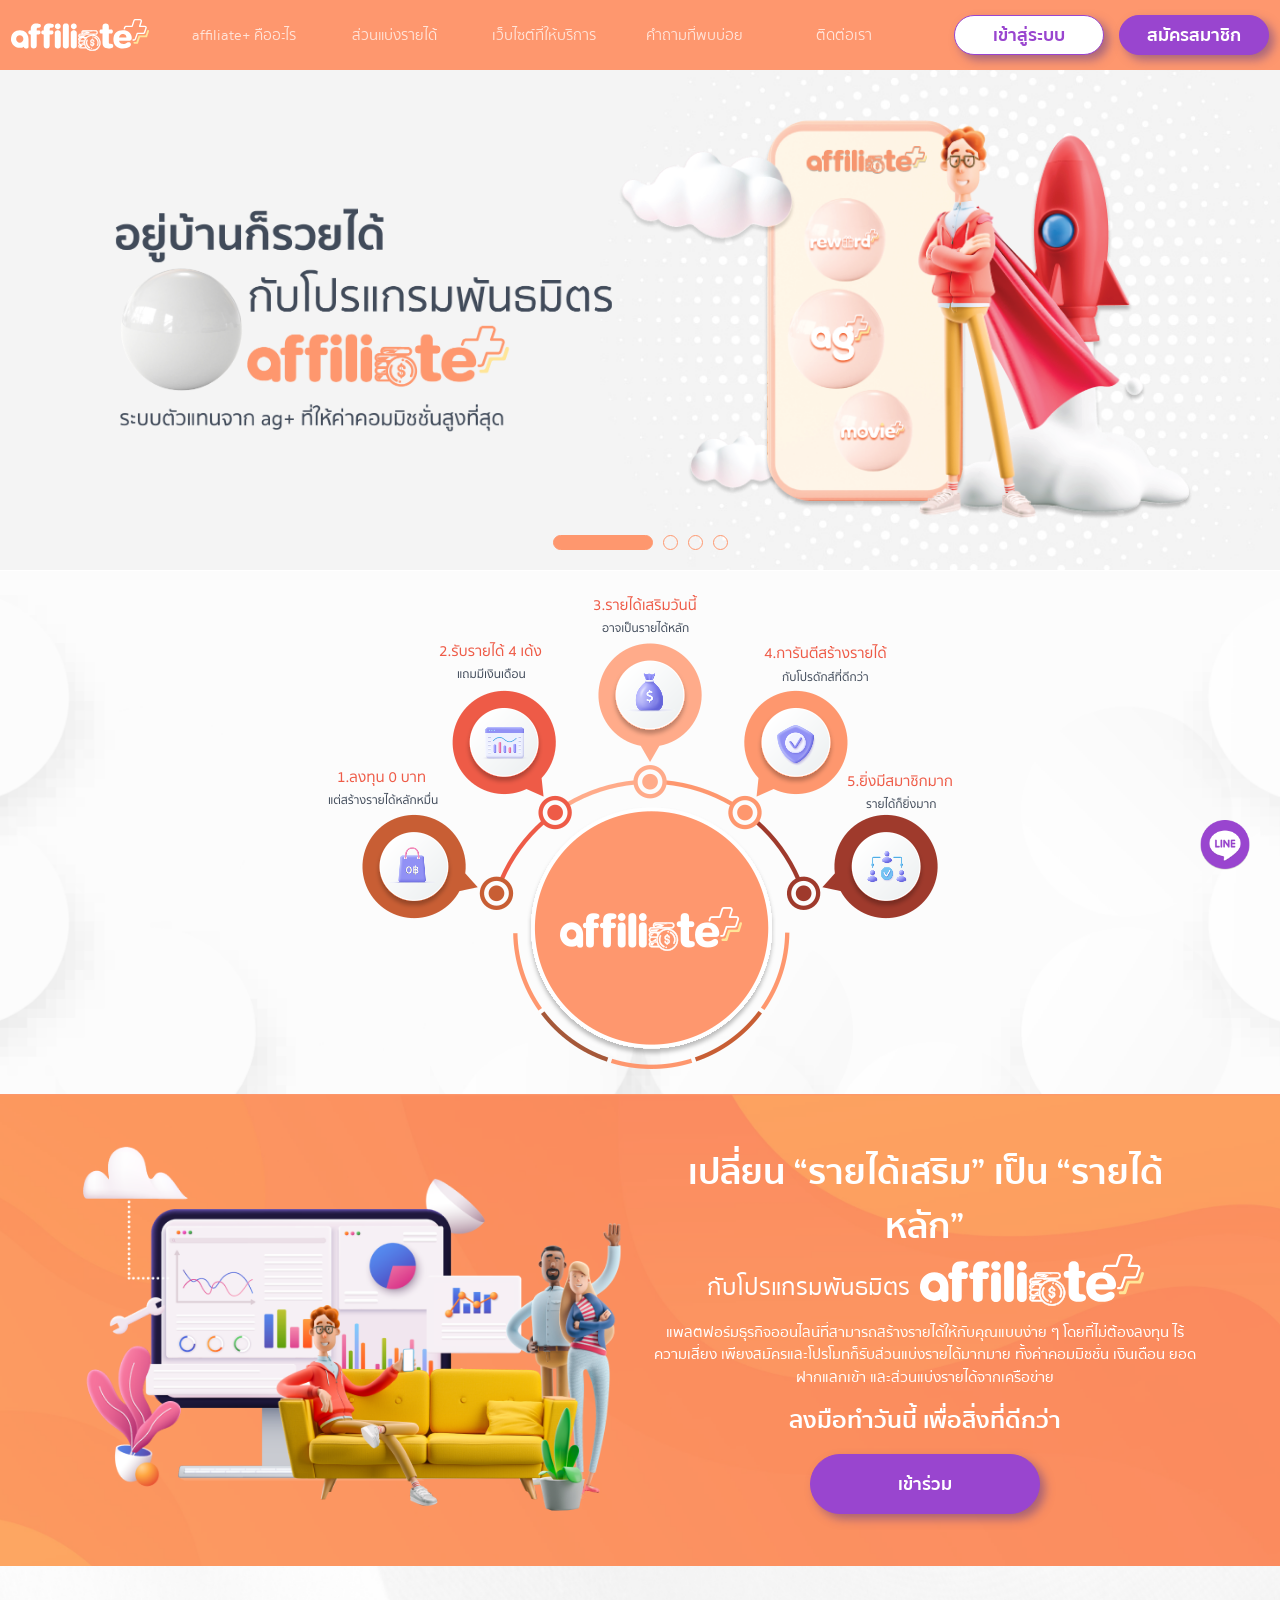
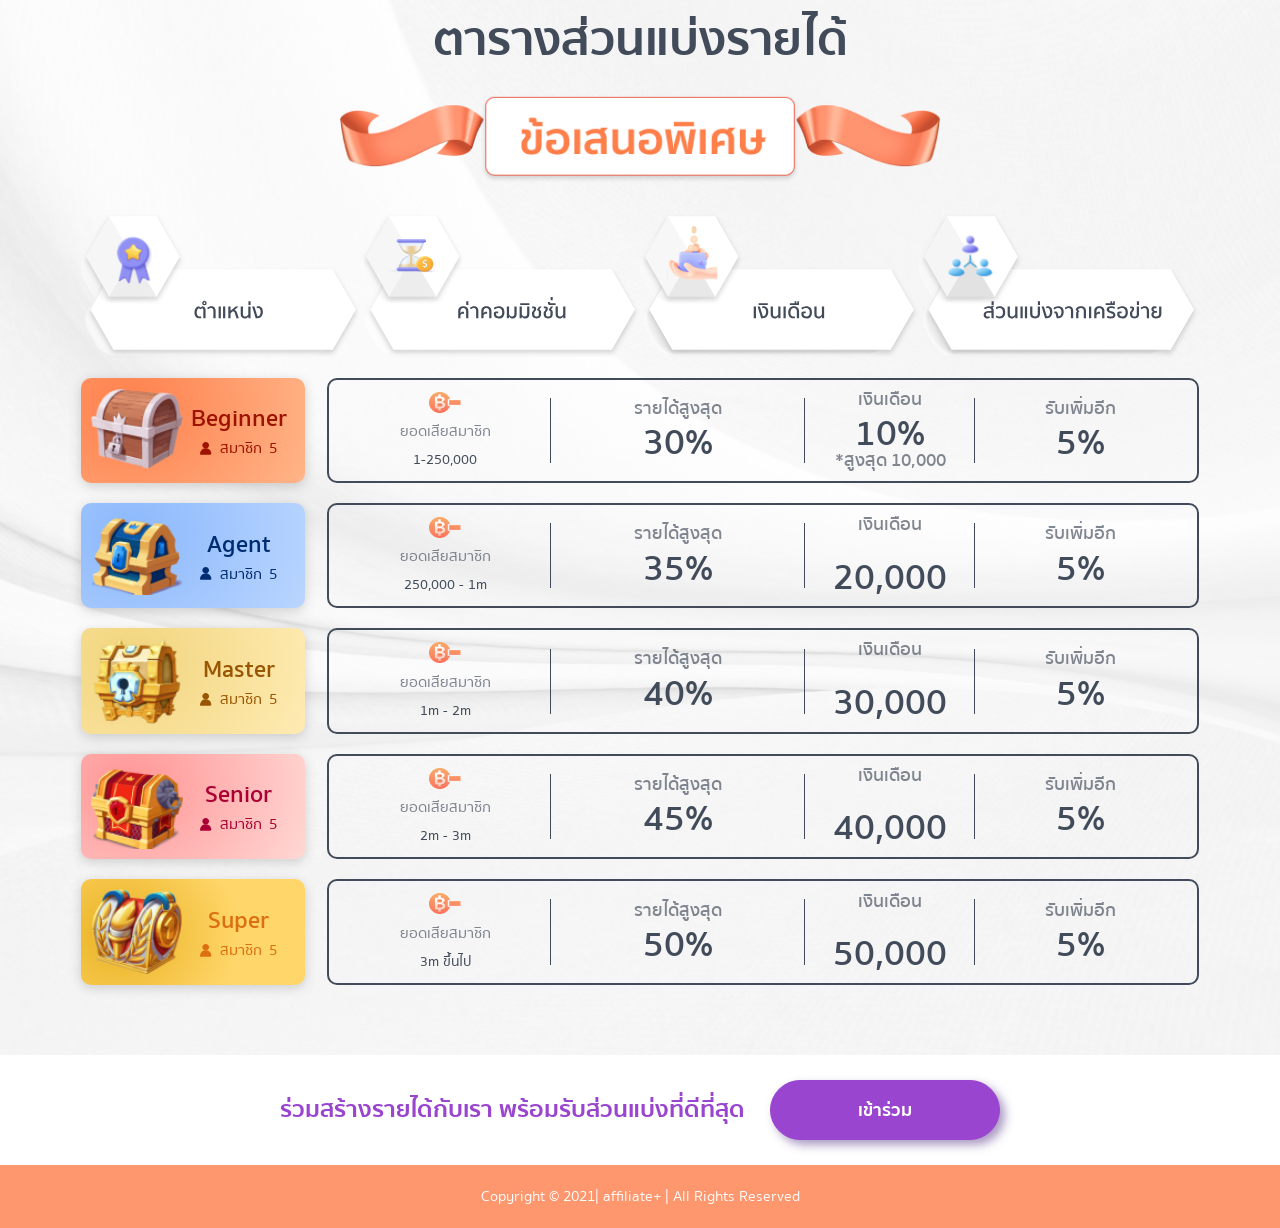
==== commit a5ddbb8c: "updated index banner" ====
--- a/index.html
+++ b/index.html
@@ -52,7 +52,7 @@
     <div class="slick-slider index-slick-slider">
       <div class="jumbotron-container jumbotron-container-xl"
         style="background-image: url('./images/index/slide-1/background_01.png');">
-        <div class="container">
+        <div class="container d-md-block d-none">
           <div class="index-slider-container first-slider">
             <div class="hero-text-container">
               <div class="image-ratio hero-text">
@@ -66,10 +66,13 @@
             </div>
           </div>
         </div>
+        <div class="image-ratio index-slider-mobile">
+          <img src="./images/index/banner/landing_mb01.png" alt="index-banner-1-mobile">
+        </div>
       </div>
       <div class="jumbotron-container jumbotron-container-xl"
         style="background-image: url('./images/index/slide-2/background_02.png');">
-        <div class="container">
+        <div class="container d-md-block d-none">
           <div class="index-slider-container second-slider">
             <div class="hero-image-container">
               <div class="image-ratio hero-image">
@@ -83,10 +86,13 @@
             </div>
           </div>
         </div>
+        <div class="image-ratio index-slider-mobile">
+          <img src="./images/index/banner/landing_mb02.png" alt="index-banner-2-mobile">
+        </div>
       </div>
       <div class="jumbotron-container jumbotron-container-xl"
         style="background-image: url('./images/index/slide-3/background_03.png');">
-        <div class="container">
+        <div class="container d-md-block d-none">
           <div class="index-slider-container third-slider">
             <div class="hero-image-container">
               <div class="image-ratio hero-image">
@@ -95,10 +101,13 @@
             </div>
           </div>
         </div>
+        <div class="image-ratio index-slider-mobile">
+          <img src="./images/index/banner/landing_mb03.png" alt="index-banner-3-mobile">
+        </div>
       </div>
       <div class="jumbotron-container jumbotron-container-xl"
         style="background-image: url('./images/index/slide-3/background_03.png');">
-        <div class="container">
+        <div class="container d-md-block d-none">
           <div class="index-slider-container fourth-slider">
             <div class="hero-image-container">
               <div class="image-ratio hero-image">
@@ -111,6 +120,9 @@
               </div>
             </div>
           </div>
+        </div>
+        <div class="image-ratio index-slider-mobile">
+          <img src="./images/index/banner/landing_mb04.png" alt="index-banner-4-mobile">
         </div>
       </div>
     </div>
@@ -499,8 +511,8 @@
     w3.includeHTML();
     $(document).ready(function () {
       $(".slick-slider").slick({
-        autoplay: true,
-        autoplaySpeed: 3000,
+        // autoplay: true,
+        // autoplaySpeed: 3000,
         arrows: false,
         dots: true,
         draggable: true,
--- a/css/main.css
+++ b/css/main.css
@@ -1 +1 @@
-﻿@font-face{font-family:"sukhumvit_set";unicode-range:"U+0E00–U+0E7F";src:url("../fonts/sukhumvitset-bold-webfont.eot");src:url("../fonts/sukhumvitset-bold-webfont.eot?#iefix") format("embedded-opentype"),url("../fonts/sukhumvitset-bold-webfont.ttf") format("truetype"),url("../fonts/sukhumvitset-bold-webfont.woff2") format("woff2"),url("../fonts/sukhumvitset-bold-webfont.woff") format("woff"),url("../fonts/sukhumvitset-bold-webfont.svg#sukhumvit_setbold") format("svg");font-weight:700;font-style:normal}@font-face{font-family:"sukhumvit_set";unicode-range:"U+0E00–U+0E7F";src:url("../fonts/sukhumvitset-light-webfont.eot");src:url("../fonts/sukhumvitset-light-webfont.eot?#iefix") format("embedded-opentype"),url("../fonts/sukhumvitset-light-webfont.ttf") format("truetype"),url("../fonts/sukhumvitset-light-webfont.woff2") format("woff2"),url("../fonts/sukhumvitset-light-webfont.woff") format("woff"),url("../fonts/sukhumvitset-light-webfont.svg#sukhumvit_setlight") format("svg");font-weight:200;font-style:normal}@font-face{font-family:"sukhumvit_set";unicode-range:"U+0E00–U+0E7F";src:url("../fonts/sukhumvitset-medium-webfont.eot");src:url("../fonts/sukhumvitset-medium-webfont.eot?#iefix") format("embedded-opentype"),url("../fonts/sukhumvitset-medium-webfont.ttf") format("truetype"),url("../fonts/sukhumvitset-medium-webfont.woff2") format("woff2"),url("../fonts/sukhumvitset-medium-webfont.woff") format("woff"),url("../fonts/sukhumvitset-medium-webfont.svg#sukhumvit_setmedium") format("svg");font-weight:500;font-style:normal}@font-face{font-family:"sukhumvit_set";unicode-range:"U+0E00–U+0E7F";src:url("../fonts/sukhumvitset-semibold-webfont.eot");src:url("../fonts/sukhumvitset-semibold-webfont.eot?#iefix") format("embedded-opentype"),url("../fonts/sukhumvitset-semibold-webfont.ttf") format("truetype"),url("../fonts/sukhumvitset-semibold-webfont.woff2") format("woff2"),url("../fonts/sukhumvitset-semibold-webfont.woff") format("woff"),url("../fonts/sukhumvitset-semibold-webfont.svg#sukhumvit_setsemi_bold") format("svg");font-weight:600;font-style:normal}@font-face{font-family:"sukhumvit_set";unicode-range:"U+0E00–U+0E7F";src:url("../fonts/sukhumvitset-text-webfont.eot");src:url("../fonts/sukhumvitset-text-webfont.eot?#iefix") format("embedded-opentype"),url("../fonts/sukhumvitset-text-webfont.ttf") format("truetype"),url("../fonts/sukhumvitset-text-webfont.woff2") format("woff2"),url("../fonts/sukhumvitset-text-webfont.woff") format("woff"),url("../fonts/sukhumvitset-text-webfont.svg#sukhumvit_settext") format("svg");font-weight:400;font-style:normal}@font-face{font-family:"sukhumvit_set";unicode-range:"U+0E00–U+0E7F";src:url("../fonts/sukhumvitset-thin-webfont.eot");src:url("../fonts/sukhumvitset-thin-webfont.eot?#iefix") format("embedded-opentype"),url("../fonts/sukhumvitset-thin-webfont.ttf") format("truetype"),url("../fonts/sukhumvitset-thin-webfont.woff2") format("woff2"),url("../fonts/sukhumvitset-thin-webfont.woff") format("woff"),url("../fonts/sukhumvitset-thin-webfont.svg#sukhumvit_setthin") format("svg");font-weight:300;font-style:normal}header{margin-bottom:70px}@media(max-width: 1080px){header{margin-bottom:75px}}.header-content{position:fixed;width:100%;font-family:"sukhumvit_set",sans-serif;color:#fff;background-color:#fe976e;z-index:999}.header-content .header-wrapper{position:relative;padding:0;height:70px}@media(max-width: 1080px){.header-content .header-wrapper{padding:15px 0;justify-content:center;height:75px}}.header-content .navbar-wrapper{display:flex;flex-basis:auto;flex-grow:1;align-items:center}@media(max-width: 1080px){.header-content .navbar-wrapper{display:none}}.header-content .nav-item{margin:0}.header-content .nav-item:first-child{margin-left:0}.header-content .nav-link{color:rgba(255,255,255,.75) !important;width:150px;height:70px;display:flex;align-items:center;justify-content:center;border-radius:0 0 10px 10px}.header-content .nav-link:hover,.header-content .nav-link.active{color:#ee5b47 !important;background-color:#fff !important}@media(min-width: 1680px){.header-content{width:100%;height:70px}}.navbar-brand{max-width:138px;min-width:138px;margin-right:20px;padding:0}.navbar-brand img{width:100%}@media(max-width: 1080px){.navbar-brand{margin-right:0}}.navbar-button{display:none;position:absolute;cursor:pointer;left:calc(-1 * var(--bs-gutter-x, .75rem));background-color:#fff;padding:10px 15px;border-radius:0px 50px 50px 0px;box-shadow:0px 4px 4px rgba(245,131,89,.75)}@media(max-width: 1080px){.navbar-button{display:block}}.navbar-wrapper-mobile{overflow:hidden;position:fixed;background-color:#fff;top:75px;left:0;right:0;bottom:0;height:0;opacity:0;transition:.5s}.navbar-wrapper-mobile .navbar-wrapper-mobile-list{padding:30px 12px 0 12px;margin:0;list-style:none}.navbar-wrapper-mobile .navbar-wrapper-mobile-list .navbar-mobile-item{height:40px;margin-bottom:40px}.navbar-wrapper-mobile .navbar-wrapper-mobile-list .navbar-mobile-item:last-child{margin-bottom:0}.navbar-wrapper-mobile .navbar-wrapper-mobile-list .navbar-mobile-link{display:flex;align-items:center;text-decoration:none}.navbar-wrapper-mobile .navbar-wrapper-mobile-list .navbar-mobile-link .navbar-icon{display:flex;justify-content:center;width:35px;margin-right:16px}.navbar-wrapper-mobile .navbar-wrapper-mobile-list .navbar-mobile-link img{max-width:35px;max-height:35px;object-fit:contain}.navbar-wrapper-mobile .navbar-wrapper-mobile-list .navbar-mobile-link span{font-size:15px;line-height:24px;font-weight:700;color:#414b5a}.navbar-wrapper-mobile .navbar-wrapper-mobile-list .navbar-mobile-link.active span{color:#ee5b47}@media(max-width: 1080px){.navbar-wrapper-mobile.show{z-index:999;height:100%;opacity:1}}.footer-content{color:#fff;background-color:#fe976e}.footer-content .footer-wrapper{padding:20px}@media(max-width: 576px){.footer-content .footer-wrapper{height:70px}}.contact-modal .modal-dialog{max-width:480px}.contact-modal .modal-content{box-shadow:0px 4px 4px rgba(0,0,0,.25);border:0;border-radius:20px;overflow:hidden}.contact-modal .modal-header{position:relative;height:120px;border:0;background:#fff;background-image:url("../images/contact/wave.svg");background-image:url("../images/contact/wave.svg"),linear-gradient(180deg, #fe976e 50%, white 50%);background-repeat:no-repeat;background-position:bottom;justify-content:center;align-items:baseline}.contact-modal .modal-header img{max-width:160px;margin-top:20px}.contact-modal .modal-header .btn-close{position:absolute;top:25px;right:25px;width:15px;height:15px;padding:0;background:transparent url("../images/contact/close-icon.svg") center/1em auto no-repeat}.btn-register{color:#fff;background-color:#9945cf;border-color:#9945cf;border-radius:50px;box-shadow:5px 5px 10px rgba(89,56,137,.5);width:150px;height:40px;display:flex;justify-content:center;align-items:center;padding:0;font-weight:700;font-size:18px}.btn-register:hover{color:#fff}.btn-check:focus+.btn-register,.btn-register:focus{color:#fff;background-color:#9945cf;border-color:#9945cf;box-shadow:0 0 0 .25rem rgba(154,68,207,.5)}.btn-check:active+.btn-register,.btn-check:checked+.btn-register,.btn-register.active,.btn-register:active,.show>.btn-register.dropdown-toggle{color:#fff;background-color:#9945cf;border-color:#9945cf}.btn-check:active+.btn-register:focus,.btn-check:checked+.btn-register:focus,.btn-register.active:focus,.btn-register:active:focus,.show>.btn-register.dropdown-toggle:focus{box-shadow:0 0 0 .25rem rgba(154,68,207,.5)}.btn-register.disabled,.btn-register:disabled{color:#fff;background-color:#9945cf;border-color:#9945cf}.btn-outline-register{color:#9945cf;background-color:#fff;border-color:#9945cf;border-radius:50px;box-shadow:5px 5px 10px rgba(89,56,137,.5);width:150px;height:40px;display:flex;justify-content:center;align-items:center;padding:0;font-weight:700;font-size:1.2rem}.btn-outline-register:hover{color:#9945cf}.btn-check:focus+.btn-outline-register,.btn-outline-register:focus{color:#9945cf;background-color:#fff;border-color:#9945cf;box-shadow:0 0 0 .25rem rgba(154,68,207,.5)}.btn-check:active+.btn-outline-register,.btn-check:checked+.btn-outline-register,.btn-outline-register.active,.btn-outline-register:active,.show>.btn-outline-register.dropdown-toggle{color:#9945cf;background-color:#fff;border-color:#9945cf}.btn-check:active+.btn-outline-register:focus,.btn-check:checked+.btn-outline-register:focus,.btn-outline-register.active:focus,.btn-outline-register:active:focus,.show>.btn-outline-register.dropdown-toggle:focus{box-shadow:0 0 0 .25rem rgba(154,68,207,.5)}.btn-outline-register.disabled,.btn-outline-register:disabled{color:#fff;background-color:#9945cf;border-color:#9945cf}.btn-lg{width:230px;height:60px;padding:0;font-size:18px}@media(max-width: 576px){.btn-lg{font-size:14px;width:165px;height:44px}}.slick-track{display:flex !important}.slick-slide{height:inherit !important}.slick-dots{display:flex;justify-content:center;margin:0;margin-top:10px;padding:0;list-style:none}.slick-dots li{margin:0 5px}.slick-dots li button{border:1px solid #fe976e;border-radius:50%;background-color:#fff;display:flex;font-size:0;width:15px;height:15px}.slick-dots li.slick-active button{background-color:#fe976e}.index-slider-container{display:flex;justify-content:space-between;align-items:center;height:500px !important}@media(max-width: 1080px){.index-slider-container{height:350px !important}}@media(max-width: 576px){.index-slider-container{height:150px !important}}.first-slider .hero-text-container{display:flex;width:545px;height:255px}.first-slider .hero-image-container{display:flex;width:602px;height:400px}@media(max-width: 1080px){.first-slider .hero-text-container{width:381.5px;height:178.5px}.first-slider .hero-image-container{width:421.4px;height:280px}}@media(max-width: 576px){.first-slider .hero-text-container{width:163.5px;height:76.5px}.first-slider .hero-image-container{width:180.6px;height:120px}}.first-slider .hero-text{padding-top:46.78%}.first-slider .hero-image{padding-top:66.44%}.second-slider{justify-content:center}.second-slider .hero-text-container{display:flex;width:680px;height:379px;margin-left:2rem}.second-slider .hero-image-container{display:flex;width:348px;height:431px}@media(max-width: 1080px){.second-slider .hero-text-container{width:476px;height:265.3px}.second-slider .hero-image-container{width:243.6px;height:301.7px}}@media(max-width: 576px){.second-slider .hero-text-container{width:204px;height:113.7px}.second-slider .hero-image-container{width:104.4px;height:129.3px}}.second-slider .hero-text{padding-top:55.73%}.second-slider .hero-image{position:relative;width:100%;padding-top:80.74%;background-position:center;background-size:cover;background-repeat:no-repeat;overflow:hidden}.second-slider .hero-image img{width:100%;height:100%;object-fit:contain;position:absolute;top:50%;left:50%;transform:translate(-50%, -50%)}.third-slider{justify-content:center}.third-slider .hero-image-container{display:flex;height:507px;width:1382px}@media(max-width: 1080px){.third-slider .hero-image-container{height:354.9px;width:967.4px}}@media(max-width: 576px){.third-slider .hero-image-container{height:152.1px;width:414.6px}}.third-slider .hero-image{padding-top:36.68%}.fourth-slider{justify-content:center}.fourth-slider .hero-image-container{display:flex;height:405px;width:815px}.fourth-slider .hero-text-container{display:flex;height:461px;width:449px}@media(max-width: 1080px){.fourth-slider .hero-image-container{height:283.5px;width:570.5px}.fourth-slider .hero-text-container{height:322.7px;width:314.3px}}@media(max-width: 576px){.fourth-slider .hero-image-container{height:121.5px;width:244.5px}.fourth-slider .hero-text-container{height:138.3px;width:134.7px}}.fourth-slider .hero-image{padding-top:49.69%}.fourth-slider .hero-text{padding-top:97.39%}.banner-container{padding-top:50px;padding-bottom:50px;width:100%;background-image:url("../images/index/banner/bg_section3.png");background-repeat:no-repeat;background-position:center;background-size:cover;display:flex;align-items:center}.banner-container .banner-images-container .banner-images{padding-top:67.87%}.banner-container .banner-text-container{color:#fff;text-align:center}.banner-container .banner-text-title{font-size:36px;font-weight:700}.banner-container .banner-text-subtitle{font-size:24px;font-weight:700;margin-bottom:15px}.banner-container .banner-logo-title{font-size:24px;font-weight:500}.banner-container .banner-logo{display:flex;align-items:end;justify-content:center}.banner-container .banner-logo .banner-logo-images{max-width:230px;margin-left:10px}.banner-container .banner-logo .banner-logo-images img{width:100%}@media(max-width: 1080px){.banner-container{padding-top:40px;padding-bottom:40px}.banner-container .banner-text-title{font-size:22px;font-weight:700;margin-bottom:10px}.banner-container .banner-text-subtitle{font-size:18px;font-weight:700}.banner-container .banner-logo-title{font-size:18px;font-weight:500}.banner-container p{font-size:14px}}@media(max-width: 576px){.banner-container .banner-text-title{margin-top:10px;margin-bottom:10px}.banner-container .banner-logo .banner-logo-images{max-width:170px}}@media(max-width: 350px){.banner-container .banner-text-title{font-size:18px}.banner-container .banner-logo-title{font-weight:700}.banner-container .banner-logo{display:block}.banner-container .banner-logo .banner-logo-images{margin:auto}}.benefit-container{max-height:578px;padding-top:25px;padding-bottom:25px;width:100%;background-image:url("../images/index/banner/background_01.png");background-repeat:no-repeat;background-position:center;background-size:cover}.benefit-container .benefit-image-container{display:flex;align-items:center;justify-content:center;margin:auto;height:474px;width:624px}.benefit-container .benefit-image-container .benefit-image{padding-top:75.96%}@media(max-width: 1080px){.benefit-container{padding-top:25px;padding-bottom:25px;max-height:450px}.benefit-container .benefit-image-container{height:400px;width:100%}}@media(max-width: 576px){.benefit-container{display:none}}.benefit-container-mobile{display:none;padding:16px 25px}@media(max-width: 576px){.benefit-container-mobile{display:block}}@media(max-width: 350px){.benefit-container-mobile{padding:16px}}.benefit-wrapper{display:flex;margin-bottom:10px;align-items:center;justify-content:space-between}.benefit-wrapper .benefit-logo{width:80px;height:80px;display:flex;justify-content:center;align-items:center;border:5px solid;border-radius:50%;background:linear-gradient(135deg, #EEF1F2 15%, #F3F7F7 85.6%)}.benefit-wrapper .benefit-logo.border-invest{border-color:#c85e34}.benefit-wrapper .benefit-logo.border-salary{border-color:#ee5b47}.benefit-wrapper .benefit-logo.border-income{border-color:#fdaa89}.benefit-wrapper .benefit-logo.border-guarantee{border-color:#fe976e}.benefit-wrapper .benefit-logo.border-member{border-color:#9f3a2c}@media(max-width: 576px){.benefit-wrapper .benefit-logo img{max-width:40px;width:100%}}@media(max-width: 350px){.benefit-wrapper .benefit-logo{width:70px;height:70px}}.benefit-wrapper .benefit-timeline-dots{position:relative;width:25px;height:25px;display:flex;justify-content:center;align-items:center;border:3px solid;border-radius:50%}.benefit-wrapper .benefit-timeline-dots.no-border:after{border:0}.benefit-wrapper .benefit-timeline-dots:after{content:"";position:absolute;bottom:-65px;height:60px;border-right:2px dashed}@media(max-width: 350px){.benefit-wrapper .benefit-timeline-dots:after{bottom:-55px;height:50px}}.benefit-wrapper .benefit-timeline-dots.border-invest{border-color:#c85e34}.benefit-wrapper .benefit-timeline-dots.border-invest:after,.benefit-wrapper .benefit-timeline-dots.border-salary{border-color:#ee5b47}.benefit-wrapper .benefit-timeline-dots.border-salary:after,.benefit-wrapper .benefit-timeline-dots.border-income{border-color:#fdaa89}.benefit-wrapper .benefit-timeline-dots.border-income:after,.benefit-wrapper .benefit-timeline-dots.border-guarantee{border-color:#fe976e}.benefit-wrapper .benefit-timeline-dots.border-guarantee:after,.benefit-wrapper .benefit-timeline-dots.border-member{border-color:#9f3a2c}.benefit-wrapper .benefit-circle{width:13px;height:13px;border-radius:50%}.benefit-wrapper .benefit-circle.background-invest{background-color:#c85e34}.benefit-wrapper .benefit-circle.background-salary{background-color:#ee5b47}.benefit-wrapper .benefit-circle.background-income{background-color:#fdaa89}.benefit-wrapper .benefit-circle.background-guarantee{background-color:#fe976e}.benefit-wrapper .benefit-circle.background-member{background-color:#9f3a2c}.benefit-wrapper .benefit-text{display:flex;justify-content:center;align-items:center}@media(max-width: 350px){.benefit-wrapper .benefit-text{max-width:180px}.benefit-wrapper .benefit-text img{width:100%}}.special-offer-container{padding-top:50px;padding-bottom:50px;width:100%;background-image:url("../images/index/special-offer/background.png");background-repeat:no-repeat;background-position:center;background-size:cover}.special-offer-container.mobile{display:none}.special-offer-container .special-offer-title{font-size:48px;font-weight:700;line-height:1}.special-offer-container .special-offer-title-image{max-width:600px;margin:30px auto}.special-offer-container .special-offer-title-image img{width:100%}.special-offer-container .special-offer-table-head-container .special-offer-table-head-wrapper{display:flex;flex-wrap:wrap}.special-offer-container .special-offer-table-head-container .special-offer-table-head-wrapper>*{flex-shrink:0;width:100%;max-width:100%}.special-offer-container .special-offer-table-head-container .wrapper-col{position:relative;flex:0 0 auto;height:12.9%;width:25%;background-position:center;background-size:cover}.special-offer-container .special-offer-table-head-container .wrapper-col .space{padding-top:51.4%}.special-offer-container .special-offer-table-body-container .special-offer-table-body-wrapper{margin:20px 0;display:flex;justify-content:space-between}.special-offer-container .special-offer-table-body-container .box-wrapper{max-width:20%;width:100%;padding:10px;display:flex;align-items:center;justify-content:space-between;border-radius:10px;filter:drop-shadow(0px 3px 6px rgba(0, 0, 0, 0.161))}.special-offer-container .special-offer-table-body-container .box-wrapper .rank-text{font-size:24px;font-weight:600;text-transform:capitalize}.special-offer-container .special-offer-table-body-container .box-wrapper .box-image{max-width:45%;width:100%}.special-offer-container .special-offer-table-body-container .box-wrapper .box-image img{width:100%}.special-offer-container .special-offer-table-body-container .box-wrapper .box-info{max-width:55%;width:100%;text-align:center}.special-offer-container .special-offer-table-body-container .box-wrapper .member-wrapper{display:flex;justify-content:center;align-items:center}@media(max-width: 1080px){.special-offer-container .special-offer-table-body-container .box-wrapper{display:block}.special-offer-container .special-offer-table-body-container .box-wrapper .rank-text{font-size:18px;font-weight:600;text-transform:capitalize}.special-offer-container .special-offer-table-body-container .box-wrapper .box-image{max-width:50%;margin:auto}.special-offer-container .special-offer-table-body-container .box-wrapper .box-info{max-width:100%}}.special-offer-container .special-offer-table-body-container .box-wrapper.beginner{color:#9d1300;background:radial-gradient(89.41% 163.61% at 21.41% 29.36%, #FF7F4B 0%, #FFB68A 100%)}.special-offer-container .special-offer-table-body-container .box-wrapper.agent{color:#002d71;background:radial-gradient(89.41% 163.61% at 21.43% 29.4%, #8BB8FC 0%, #BBD6FF 100%)}.special-offer-container .special-offer-table-body-container .box-wrapper.master{color:#985604;background:radial-gradient(89.41% 163.61% at 21.41% 29.34%, #F1D47C 0%, #FFECB5 100%)}.special-offer-container .special-offer-table-body-container .box-wrapper.senior{color:#ab0035;background:radial-gradient(91.11% 165.44% at 21.55% 28.7%, #FF9595 0%, #FFDAD6 100%)}.special-offer-container .special-offer-table-body-container .box-wrapper.super{color:#dc6f10;background:radial-gradient(53.85% 98.8% at 16.96% 52.48%, #E9B120 0%, #FFD66A 100%)}.special-offer-container .special-offer-table-body-container .table-wrapper{display:flex;justify-content:space-between;align-items:center;max-width:78%;width:100%;border:2px solid #414b5a;border-radius:10px;padding:10px}.special-offer-container .special-offer-table-body-container .table-wrapper .info-row{position:relative;text-align:center;color:#414b5a;height:100%;display:flex;align-items:center;justify-content:center}.special-offer-container .special-offer-table-body-container .table-wrapper .info-row.has-border:after{content:"";position:absolute;top:10%;right:0;bottom:10%;width:1px;background-color:#414b5a}.special-offer-container .special-offer-table-body-container .table-wrapper .fee-row{width:25%}.special-offer-container .special-offer-table-body-container .table-wrapper .income-row{width:30%}.special-offer-container .special-offer-table-body-container .table-wrapper .wage-row{width:20%}.special-offer-container .special-offer-table-body-container .table-wrapper .gain-row{width:25%}.special-offer-container .special-offer-table-body-container .table-wrapper .highlight-detail-text{font-size:18px;font-weight:600;line-height:1}.special-offer-container .special-offer-table-body-container .table-wrapper .highlight-number-text{font-size:36px;font-weight:600;line-height:1}.special-offer-container .special-offer-table-body-container .table-wrapper .highlight-detail-faded{opacity:.66}@media(max-width: 1080px){.special-offer-container .special-offer-table-body-container .table-wrapper .income-row{width:25%}.special-offer-container .special-offer-table-body-container .table-wrapper .wage-row{width:25%}.special-offer-container .special-offer-table-body-container .table-wrapper .highlight-number-text{font-size:24px;font-weight:600;line-height:1}}.special-offer-container .special-offer-box-container .special-offer-box-wrapper{max-width:312px;margin:20px auto}.special-offer-container .special-offer-box-container .special-offer-box-wrapper img{width:100%}@media(max-width: 1080px){.special-offer-container .special-offer-title{font-size:36px}}@media(max-width: 576px){.special-offer-container{display:none}.special-offer-container.mobile{display:block}.special-offer-container .special-offer-title{font-size:24px}}.index-slick-slider .slick-dots{position:absolute;width:100%;bottom:5px}.aboutus-jumbotron-background{padding-top:27.34%}.aboutus-jumbotron-background.mobile{padding-top:42.13%;display:none}@media(max-width: 576px){.aboutus-jumbotron-background{display:none}.aboutus-jumbotron-background.mobile{display:block}}.aboutus-description-background{background-image:url("../images/aboutus/bg_description.png");background-repeat:no-repeat;background-position:center;background-size:cover;color:#fff}.aboutus-description-background .aboutus-description-container{padding-top:100px;padding-bottom:100px;text-align:center;font-size:24px}.aboutus-description-background .aboutus-description-title{display:flex;align-items:baseline;justify-content:center;font-size:36px;margin-bottom:15px}.aboutus-description-background .aboutus-description-title p{font-weight:700}@media(max-width: 1080px){.aboutus-description-background .aboutus-description-container{padding-top:75px;padding-bottom:75px;font-size:18px}.aboutus-description-background .aboutus-description-title{font-size:24px}}@media(max-width: 576px){.aboutus-description-background .aboutus-description-container{padding-top:50px;padding-bottom:50px;font-size:14px}.aboutus-description-background .aboutus-description-title{font-size:16px}.aboutus-description-background .aboutus-description-title img{max-width:110px;width:100%}}@media(max-width: 350px){.aboutus-description-background .aboutus-description-title{display:block}.aboutus-description-background .aboutus-description-title img{margin-bottom:15px}}.aboutus-whyus-container{margin-top:80px;margin-bottom:80px}.aboutus-whyus-container .aboutus-whyus-title{display:flex;align-items:baseline;justify-content:center;font-size:36px;margin-bottom:50px}.aboutus-whyus-container .aboutus-whyus-title p{font-weight:700}.aboutus-whyus-container .aboutus-whyus-title img{margin-left:15px}.aboutus-whyus-container .aboutus-whyus-items{text-align:center}.aboutus-whyus-container .aboutus-whyus-items .aboutus-whyus-items-images{margin:auto;max-width:250px;margin-bottom:30px}.aboutus-whyus-container .aboutus-whyus-items .aboutus-whyus-items-images img{width:100%}.aboutus-whyus-container .aboutus-whyus-items .aboutus-whyus-items-text{font-size:24px}.aboutus-whyus-container .aboutus-whyus-items .aboutus-whyus-items-subtext{font-size:15px;opacity:.5}@media(max-width: 1080px){.aboutus-whyus-container{margin-top:50px;margin-bottom:50px}}@media(max-width: 576px){.aboutus-whyus-container{margin-top:20px;margin-bottom:20px}.aboutus-whyus-container .aboutus-whyus-title{font-size:18px;display:block;text-align:center}.aboutus-whyus-container .aboutus-whyus-title img{max-width:150px;width:100%}.aboutus-whyus-container .aboutus-whyus-items{margin-bottom:25px}.aboutus-whyus-container .aboutus-whyus-items .aboutus-whyus-items-images{margin-bottom:15px}.aboutus-whyus-container .aboutus-whyus-items .aboutus-whyus-items-text{font-size:18px}.aboutus-whyus-container .aboutus-whyus-items .aboutus-whyus-items-subtext{font-size:13px}}@media(max-width: 350px){.aboutus-whyus-container .aboutus-whyus-items .aboutus-whyus-items-images{max-width:200px}}.aboutus-howto-background{padding-top:50px;padding-bottom:20px;background-image:url("../images/aboutus/bg_whatis_howto.png");background-repeat:no-repeat;background-position:center;background-size:cover;color:#fff}.aboutus-howto-background .aboutus-howto-container{max-width:954px;margin-left:auto;margin-right:auto}.aboutus-howto-background .howto-title-wrapper{display:flex;justify-content:center;align-items:baseline;font-size:38px;font-weight:700}.aboutus-howto-background .howto-title-wrapper span{font-weight:700}.aboutus-howto-background .howto-slider-container{margin-top:40px;margin-left:auto;margin-right:auto}.aboutus-howto-background .howto-slider-items{font-size:24px;text-align:center;font-weight:700}.aboutus-howto-background .howto-slider-items .howto-slider-items-images{max-width:200px;margin:auto}.aboutus-howto-background .howto-slider-items .howto-slider-items-images img{width:100%}.aboutus-howto-background .howto-slider-items p{margin-top:30px}@media(max-width: 1080px){.aboutus-howto-background .howto-title-wrapper{font-size:28px}.aboutus-howto-background .howto-slider-items{font-size:20px}.aboutus-howto-background .howto-slider-items .howto-slider-items-images{max-width:150px}.aboutus-howto-background .howto-slider-items p{margin-top:20px}}@media(max-width: 576px){.aboutus-howto-background .howto-title-wrapper{font-size:14px}.aboutus-howto-background .howto-title-wrapper img{max-width:150px;width:100%}.aboutus-howto-background .howto-slider-items{font-size:18px;opacity:.5;transition:.125s}.aboutus-howto-background .howto-slider-items.slick-current,.aboutus-howto-background .howto-slider-items.slick-active{opacity:1}}@media(max-width: 350px){.aboutus-howto-background .howto-title-wrapper{font-size:14px}.aboutus-howto-background .howto-title-wrapper img{max-width:100px}}.jumbotron-website-container{padding-top:26.87%;background-image:linear-gradient(180deg, #FE976E 0%, #FFE598 100%)}.website-content-container{display:flex}.website-content-container .image-content{flex:6}.website-content-container .image-content img{width:100%}.website-content-container .text-content{display:flex;align-items:center;flex:4}.website-content-container .text-content>div{width:80%;margin:auto;text-align:center}.website-content-container .text-content .text-highlight{font-size:36px;font-weight:700;color:#ee5b47}.website-content-container .text-content p{font-size:24px}.website-content-container .image-content-text{margin:auto}@media(max-width: 1080px){.website-content-container{padding:15px 0}.website-content-container .image-content{flex:1}.website-content-container .text-content{flex:1}.website-content-container .text-content>div{padding:16px;width:100%}.website-content-container .text-content .text-highlight{font-size:24px}.website-content-container .text-content p{font-size:16px}.website-content-container .image-content-text{max-width:150px}.website-content-container .image-content-text img{width:100%}}@media(max-width: 576px){.website-content-container{flex-direction:column}.website-content-container .image-content{order:1}.website-content-container .text-content{order:2}}@media(max-width: 350px){.website-content-container .text-content .text-highlight{font-size:18px}.website-content-container .text-content p{font-size:14px}}.website-promote-container{text-align:center;padding:40px 16px;background-image:url("../images/website/cta.png");background-repeat:no-repeat;background-size:cover;background-position:center}.website-promote-container>div{max-width:813px;margin:auto}.website-promote-container .text-highlight{font-size:36px;font-weight:700}.website-promote-container p{font-size:24px}@media(max-width: 1080px){.website-promote-container .text-highlight{font-size:24px}.website-promote-container p{font-size:16px}}@media(max-width: 350px){.website-promote-container .text-highlight{font-size:18px}.website-promote-container p{font-size:14px}}@media(min-width: 1199px){.websit-list-container{max-width:1111px !important}}@media(max-width: 576px){.websit-list-container{padding:0}}.website-list-wrapper{border-top:8px solid #fe976e;padding:20px 60px 100px 60px;margin-bottom:20px;background-color:#f5f5f5;border-radius:0px 0px 35px 35px}.website-list-wrapper .text-title{font-size:36px;font-weight:700;color:#ee5b47;margin-bottom:5px}.website-list-wrapper p{font-size:14px}@media(max-width: 1080px){.website-list-wrapper .text-title{font-size:24px}}@media(max-width: 576px){.website-list-wrapper{padding:20px 30px}.website-list-wrapper .text-title{font-size:20px;text-indent:20px}}@media(max-width: 350px){.website-list-wrapper{padding:20px}.website-list-wrapper .text-title{font-size:16px}}.website-icon-wrapper{display:flex;flex-wrap:wrap}.website-icon-wrapper .website-icon-items{flex:0 0 auto;width:80px;padding-right:8px;padding-left:8px;margin-top:16px}.website-icon-wrapper .website-icon-items img{width:100%}@media(max-width: 1080px){.website-icon-wrapper .website-icon-items{width:75px}}@media(max-width: 576px){.website-icon-wrapper .website-icon-items{width:20%}}@media(max-width: 350px){.website-icon-wrapper .website-icon-items{width:25%}}.website-image-card-wrapper{display:flex;margin:auto;max-width:300px}.website-image-card-wrapper img{width:100%}@media(max-width: 576px){.website-image-card-wrapper{max-width:200px;margin-top:20px}}.website-tab-container{display:flex;align-items:center;margin:15px 0}.website-tab-container .website-tab-wrapper{display:flex;align-items:center;margin-left:50px}.website-tab-container .website-tab-items{margin:0 20px;max-width:60px}.website-tab-container .website-tab-logo{max-width:70px}.website-tab-container img{width:100%}@media(max-width: 576px){.website-tab-container{padding:0 20px;flex-wrap:nowrap}.website-tab-container .website-tab-wrapper{flex:auto;margin-left:0;justify-content:space-between}.website-tab-container .website-tab-items{margin:0 15px}}.website-tab-trigger{cursor:pointer}.revenue-header-wrapper{display:flex;align-items:center;justify-content:center;margin:20px 0}.revenue-header-wrapper .revenue-icon{max-width:70px}.revenue-header-wrapper .revenue-icon img{width:100%}.revenue-header-wrapper span{margin-left:15px;color:#ee5b47;font-size:36px;font-weight:700}@media(max-width: 1080px){.revenue-header-wrapper span{font-size:24px}}@media(max-width: 576px){.revenue-header-wrapper span{font-size:18px}}.revenue-jumbotron-image{padding-top:17.14%;max-width:903px}.revenue-image-body{max-width:750px;display:flex;align-items:center;justify-content:center;margin:auto}.revenue-image-body .image-wrap{padding-top:65.6%}.revenue-image-body .image-wrap img{width:100%}@media(max-width: 1080px){.revenue-image-body{max-width:100%}}.revenue-slider-wrapper{padding:20px 0}.revenue-slider-items{text-align:center;border-radius:10px;filter:drop-shadow(0px 3px 6px rgba(0, 0, 0, 0.161));background-color:#fff;padding:0 5px 30px 5px;margin:0 10px 5px 10px}.revenue-slider-items .revenue-box-wrapper{max-width:100%;width:100%;padding:10px;display:flex;align-items:center;justify-content:space-between;border-radius:10px;filter:drop-shadow(0px 3px 6px rgba(0, 0, 0, 0.161))}.revenue-slider-items .revenue-box-wrapper .revenue-box-image-wrapper{max-width:45%;width:100%}.revenue-slider-items .revenue-box-wrapper .revenue-box-image-wrapper img{width:100%}@media(max-width: 1080px){.revenue-slider-items .revenue-box-wrapper .revenue-box-image-wrapper{max-width:80px}}.revenue-slider-items .revenue-box-wrapper .revenue-box-text-wrapper{max-width:55%;width:100%}.revenue-slider-items .revenue-box-wrapper .rank-box-name{font-size:20px;font-weight:700;text-transform:capitalize}.revenue-slider-items .revenue-box-wrapper .rank-box-member{font-size:14px}.revenue-slider-items .rank-normal-text{font-size:14px}.revenue-slider-items .rank-price-text{font-size:24px;font-weight:700}.revenue-slider-items .rank-percent-text{font-size:64px;font-weight:700;line-height:1}.revenue-slider-items .rank-small-text{font-size:12px}.revenue-slider-items .rank-medium-text{font-size:18px;font-weight:700}.revenue-slider-items.rank-beginner{color:#9d1300}.revenue-slider-items.rank-beginner .revenue-box-wrapper{background:radial-gradient(89.41% 163.61% at 21.41% 29.36%, #FF7F4B 0%, #FFB68A 100%)}.revenue-slider-items.rank-agent{color:#002d71}.revenue-slider-items.rank-agent .revenue-box-wrapper{background:radial-gradient(89.41% 163.61% at 21.43% 29.4%, #8BB8FC 0%, #BBD6FF 100%)}.revenue-slider-items.rank-master{color:#985604}.revenue-slider-items.rank-master .revenue-box-wrapper{background:radial-gradient(89.41% 163.61% at 21.41% 29.34%, #F1D47C 0%, #FFECB5 100%)}.revenue-slider-items.rank-senior{color:#ab0035}.revenue-slider-items.rank-senior .revenue-box-wrapper{background:radial-gradient(91.11% 165.44% at 21.55% 28.7%, #FF9595 0%, #FFDAD6 100%)}.revenue-slider-items.rank-super{color:#dc6f10}.revenue-slider-items.rank-super .revenue-box-wrapper{background:radial-gradient(53.85% 98.8% at 16.96% 52.48%, #E9B120 0%, #FFD66A 100%)}@media(max-width: 350px){.revenue-slider-items .rank-normal-text{font-size:14px}.revenue-slider-items .rank-price-text{font-size:20px}.revenue-slider-items .rank-percent-text{font-size:48px}.revenue-slider-items .rank-small-text{font-size:12px}.revenue-slider-items .rank-medium-text{font-size:18px;font-weight:700}}.faq-nav{justify-content:space-between;margin:55px 0}.faq-nav .tab-images-wrapper{width:70px;height:70px;margin:auto;display:flex;justify-content:center;align-items:center}.faq-nav .faq-nav-items{flex:1;font-size:14px;color:#414b5a;background-color:#fff;border:2px solid transparent;border-radius:20px;box-shadow:0px 4px 4px rgba(0,0,0,.25);margin:10px;cursor:pointer;min-height:140px;padding:10px}.faq-nav .faq-nav-items.active{color:#ee5b47;border-color:#fe976e}.faq-nav .faq-nav-items p{margin:0}.faq-nav .faq-nav-items img{max-height:70px;max-width:70px;margin:auto}@media(max-width: 992px){.faq-nav{margin:15px 0 30px 0}}html{height:100%;min-height:100%;font-size:15px}body{font-family:"sukhumvit_set",sans-serif;font-size:15px;-webkit-font-smoothing:antialiased;display:flex;flex-direction:column;min-height:100vh;word-wrap:break-word;color:#414b5a;background-color:#fff}body.hide-scroll{overflow:hidden}main{flex:1 0 auto;overflow:hidden}h1,h2,h3,h4,h5,h6,strong,label,b{font-weight:700}p,span{font-weight:500;margin:0}h1,.h1{font-size:64px}h2,.h2{font-size:48px}h3,.h3{font-size:40px}h4,.h4{font-size:36px}h5,.h5{font-size:24px}h6,.h6{font-size:15px}*:focus{outline:none !important}input:-webkit-autofill,input:-webkit-autofill:hover,input:-webkit-autofill:focus,textarea:-webkit-autofill,textarea:-webkit-autofill:hover,textarea:-webkit-autofill:focus,select:-webkit-autofill,select:-webkit-autofill:hover,select:-webkit-autofill:focus{transition:background-color 5000000s ease-in-out 0s;-webkit-text-fill-color:#fff !important}::-webkit-scrollbar{width:10px;height:10px}::-webkit-scrollbar-track{background:#fff6f5}::-webkit-scrollbar-thumb{background:#ee5b47;border-radius:0}::-webkit-scrollbar-thumb:hover{background:#ec4630}@media(min-width: 576px){.container,.container-sm{max-width:540px}}@media(min-width: 768px){.container,.container-md,.container-sm{max-width:720px}}@media(min-width: 992px){.container,.container-lg,.container-md,.container-sm{max-width:960px}}@media(min-width: 1199px){.container,.container-lg,.container-md,.container-sm,.container-xl{max-width:1140px}}@media(min-width: 1480px){.container,.container-lg,.container-md,.container-sm,.container-xl,.container-xxl{max-width:1320px}}@media(min-width: 1680px){.container,.container-lg,.container-md,.container-sm,.container-xl,.container-xxl{max-width:1560px}}@media(max-width: 576px){.container-slider-mobile{padding-left:0;padding-right:0}}.h-100{height:100%}.text-small{font-size:14px}.text-x-small{font-size:12px}.text-medium{font-size:18px}.text-large{font-size:24px}.text-x-large{font-size:36px}@media(min-width: 576px){.text-md-bold{font-weight:700}}.text-medium{font-weight:500}.text-primary{color:#ee5b47 !important}.text-secondary{color:#414b5a !important}.jumbotron-container{max-height:250px;height:250px;width:100%;background-size:cover;background-repeat:no-repeat;background-position:center}.jumbotron-container.jumbotron-container-xl{max-height:500px !important;height:500px !important}.jumbotron-container .jumbotron-wrapper{height:100%;display:flex;align-items:center;justify-content:center}.jumbotron-container .jumbotron-icon{height:100%}.jumbotron-container .jumbotron-text{font-size:64px;font-weight:700}.jumbotron-container .jumbotron-subtext{font-size:48px}.jumbotron-container .jumbotron-smalltext{font-size:36px}.jumbotron-container .jumbotron-text-align-wrapper{width:70%;display:flex;flex-direction:column}.jumbotron-container .jumbotron-logo img{width:100%}@media(max-width: 1080px){.jumbotron-container.jumbotron-container-xl{max-height:350px !important;height:350px !important}.jumbotron-container .jumbotron-text{font-size:48px}.jumbotron-container .jumbotron-smalltext{font-size:24px}.jumbotron-container .jumbotron-subtext{font-size:36px}}@media(max-width: 576px){.jumbotron-container{height:110px}.jumbotron-container.jumbotron-container-xl{max-height:150px !important;height:150px !important}.jumbotron-container .jumbotron-text{font-size:30px}.jumbotron-container .jumbotron-subtext{font-size:22px}.jumbotron-container .jumbotron-smalltext{font-size:13px}.jumbotron-container .jumbotron-logo{max-width:100px}}.accordion .accordion-item{border:0;margin-bottom:20px}.accordion .accordion-button{color:#414b5a;background-color:#fff6f5;border-radius:10px !important;border:0;box-shadow:none;min-height:84px}.accordion .accordion-button:not(.collapsed){color:#ee5b47;box-shadow:0px 4px 4px rgba(0,0,0,.25)}.accordion .accordion-button:after{background-image:url("data:image/svg+xml,%3csvg xmlns='http://www.w3.org/2000/svg' viewBox='0 0 16 16' fill='%23FE976E'%3e%3cpath fill-rule='evenodd' d='M1.646 4.646a.5.5 0 0 1 .708 0L8 10.293l5.646-5.647a.5.5 0 0 1 .708.708l-6 6a.5.5 0 0 1-.708 0l-6-6a.5.5 0 0 1 0-.708z'/%3e%3c/svg%3e")}.accordion .accordion-body{padding:20px 25px}@media(max-width: 576px){.accordion .accordion-item{border:0;margin-bottom:10px}}.image-ratio{position:relative;width:100%;background-position:center;background-size:cover;background-repeat:no-repeat;overflow:hidden}.image-ratio img{width:100%;height:100%;object-fit:contain;position:absolute;top:50%;left:50%;transform:translate(-50%, -50%)}.subfooter-container{display:flex;justify-content:center;align-items:center;padding:25px 0}.subfooter-container p{font-size:24px;font-weight:700;margin-right:25px;color:#9945cf}@media(max-width: 1080px){.subfooter-container p{font-size:18px}}@media(max-width: 576px){.subfooter-container{text-align:center;display:block}.subfooter-container p{margin-right:0;margin-bottom:10px}.subfooter-container a{margin:auto}}@media(max-width: 350px){.subfooter-container p{font-size:15px}}.slick-slider .slick-dots li button{transition:.25s;background:transparent}.slick-slider .slick-dots li.slick-active button{width:100px;border-radius:50px;background:#fe976e}@media(max-width: 430px){.slick-slider .slick-dots li button{width:10px;height:10px;padding:0}.slick-slider .slick-dots li.slick-active button{width:50px}}.line-support-float{position:fixed;max-width:50px;bottom:30px;right:30px}.line-support-float img{width:100%}@media(max-width: 576px){.line-support-float{bottom:15px;right:15px}}/*# sourceMappingURL=main.css.map */
+﻿@font-face{font-family:"sukhumvit_set";unicode-range:"U+0E00–U+0E7F";src:url("../fonts/sukhumvitset-bold-webfont.eot");src:url("../fonts/sukhumvitset-bold-webfont.eot?#iefix") format("embedded-opentype"),url("../fonts/sukhumvitset-bold-webfont.ttf") format("truetype"),url("../fonts/sukhumvitset-bold-webfont.woff2") format("woff2"),url("../fonts/sukhumvitset-bold-webfont.woff") format("woff"),url("../fonts/sukhumvitset-bold-webfont.svg#sukhumvit_setbold") format("svg");font-weight:700;font-style:normal}@font-face{font-family:"sukhumvit_set";unicode-range:"U+0E00–U+0E7F";src:url("../fonts/sukhumvitset-light-webfont.eot");src:url("../fonts/sukhumvitset-light-webfont.eot?#iefix") format("embedded-opentype"),url("../fonts/sukhumvitset-light-webfont.ttf") format("truetype"),url("../fonts/sukhumvitset-light-webfont.woff2") format("woff2"),url("../fonts/sukhumvitset-light-webfont.woff") format("woff"),url("../fonts/sukhumvitset-light-webfont.svg#sukhumvit_setlight") format("svg");font-weight:200;font-style:normal}@font-face{font-family:"sukhumvit_set";unicode-range:"U+0E00–U+0E7F";src:url("../fonts/sukhumvitset-medium-webfont.eot");src:url("../fonts/sukhumvitset-medium-webfont.eot?#iefix") format("embedded-opentype"),url("../fonts/sukhumvitset-medium-webfont.ttf") format("truetype"),url("../fonts/sukhumvitset-medium-webfont.woff2") format("woff2"),url("../fonts/sukhumvitset-medium-webfont.woff") format("woff"),url("../fonts/sukhumvitset-medium-webfont.svg#sukhumvit_setmedium") format("svg");font-weight:500;font-style:normal}@font-face{font-family:"sukhumvit_set";unicode-range:"U+0E00–U+0E7F";src:url("../fonts/sukhumvitset-semibold-webfont.eot");src:url("../fonts/sukhumvitset-semibold-webfont.eot?#iefix") format("embedded-opentype"),url("../fonts/sukhumvitset-semibold-webfont.ttf") format("truetype"),url("../fonts/sukhumvitset-semibold-webfont.woff2") format("woff2"),url("../fonts/sukhumvitset-semibold-webfont.woff") format("woff"),url("../fonts/sukhumvitset-semibold-webfont.svg#sukhumvit_setsemi_bold") format("svg");font-weight:600;font-style:normal}@font-face{font-family:"sukhumvit_set";unicode-range:"U+0E00–U+0E7F";src:url("../fonts/sukhumvitset-text-webfont.eot");src:url("../fonts/sukhumvitset-text-webfont.eot?#iefix") format("embedded-opentype"),url("../fonts/sukhumvitset-text-webfont.ttf") format("truetype"),url("../fonts/sukhumvitset-text-webfont.woff2") format("woff2"),url("../fonts/sukhumvitset-text-webfont.woff") format("woff"),url("../fonts/sukhumvitset-text-webfont.svg#sukhumvit_settext") format("svg");font-weight:400;font-style:normal}@font-face{font-family:"sukhumvit_set";unicode-range:"U+0E00–U+0E7F";src:url("../fonts/sukhumvitset-thin-webfont.eot");src:url("../fonts/sukhumvitset-thin-webfont.eot?#iefix") format("embedded-opentype"),url("../fonts/sukhumvitset-thin-webfont.ttf") format("truetype"),url("../fonts/sukhumvitset-thin-webfont.woff2") format("woff2"),url("../fonts/sukhumvitset-thin-webfont.woff") format("woff"),url("../fonts/sukhumvitset-thin-webfont.svg#sukhumvit_setthin") format("svg");font-weight:300;font-style:normal}header{margin-bottom:70px}@media(max-width: 1080px){header{margin-bottom:75px}}.header-content{position:fixed;width:100%;font-family:"sukhumvit_set",sans-serif;color:#fff;background-color:#fe976e;z-index:999}.header-content .header-wrapper{position:relative;padding:0;height:70px}@media(max-width: 1080px){.header-content .header-wrapper{padding:15px 0;justify-content:center;height:75px}}.header-content .navbar-wrapper{display:flex;flex-basis:auto;flex-grow:1;align-items:center}@media(max-width: 1080px){.header-content .navbar-wrapper{display:none}}.header-content .nav-item{margin:0}.header-content .nav-item:first-child{margin-left:0}.header-content .nav-link{color:rgba(255,255,255,.75) !important;width:150px;height:70px;display:flex;align-items:center;justify-content:center;border-radius:0 0 10px 10px}.header-content .nav-link:hover,.header-content .nav-link.active{color:#ee5b47 !important;background-color:#fff !important}@media(min-width: 1680px){.header-content{width:100%;height:70px}}.navbar-brand{max-width:138px;min-width:138px;margin-right:20px;padding:0}.navbar-brand img{width:100%}@media(max-width: 1080px){.navbar-brand{margin-right:0}}.navbar-button{display:none;position:absolute;cursor:pointer;left:calc(-1 * var(--bs-gutter-x, .75rem));background-color:#fff;padding:10px 15px;border-radius:0px 50px 50px 0px;box-shadow:0px 4px 4px rgba(245,131,89,.75)}@media(max-width: 1080px){.navbar-button{display:block}}.navbar-wrapper-mobile{overflow:hidden;position:fixed;background-color:#fff;top:75px;left:0;right:0;bottom:0;height:0;opacity:0;transition:.5s}.navbar-wrapper-mobile .navbar-wrapper-mobile-list{padding:30px 12px 0 12px;margin:0;list-style:none}.navbar-wrapper-mobile .navbar-wrapper-mobile-list .navbar-mobile-item{height:40px;margin-bottom:40px}.navbar-wrapper-mobile .navbar-wrapper-mobile-list .navbar-mobile-item:last-child{margin-bottom:0}.navbar-wrapper-mobile .navbar-wrapper-mobile-list .navbar-mobile-link{display:flex;align-items:center;text-decoration:none}.navbar-wrapper-mobile .navbar-wrapper-mobile-list .navbar-mobile-link .navbar-icon{display:flex;justify-content:center;width:35px;margin-right:16px}.navbar-wrapper-mobile .navbar-wrapper-mobile-list .navbar-mobile-link img{max-width:35px;max-height:35px;object-fit:contain}.navbar-wrapper-mobile .navbar-wrapper-mobile-list .navbar-mobile-link span{font-size:15px;line-height:24px;font-weight:700;color:#414b5a}.navbar-wrapper-mobile .navbar-wrapper-mobile-list .navbar-mobile-link.active span{color:#ee5b47}@media(max-width: 1080px){.navbar-wrapper-mobile.show{z-index:999;height:100%;opacity:1}}.footer-content{color:#fff;background-color:#fe976e}.footer-content .footer-wrapper{padding:20px}@media(max-width: 576px){.footer-content .footer-wrapper{height:70px}}.contact-modal .modal-dialog{max-width:480px}.contact-modal .modal-content{box-shadow:0px 4px 4px rgba(0,0,0,.25);border:0;border-radius:20px;overflow:hidden}.contact-modal .modal-header{position:relative;height:120px;border:0;background:#fff;background-image:url("../images/contact/wave.svg");background-image:url("../images/contact/wave.svg"),linear-gradient(180deg, #fe976e 50%, white 50%);background-repeat:no-repeat;background-position:bottom;justify-content:center;align-items:baseline}.contact-modal .modal-header img{max-width:160px;margin-top:20px}.contact-modal .modal-header .btn-close{position:absolute;top:25px;right:25px;width:15px;height:15px;padding:0;background:transparent url("../images/contact/close-icon.svg") center/1em auto no-repeat}.btn-register{color:#fff;background-color:#9945cf;border-color:#9945cf;border-radius:50px;box-shadow:5px 5px 10px rgba(89,56,137,.5);width:150px;height:40px;display:flex;justify-content:center;align-items:center;padding:0;font-weight:700;font-size:18px}.btn-register:hover{color:#fff}.btn-check:focus+.btn-register,.btn-register:focus{color:#fff;background-color:#9945cf;border-color:#9945cf;box-shadow:none}.btn-check:active+.btn-register,.btn-check:checked+.btn-register,.btn-register.active,.btn-register:active,.show>.btn-register.dropdown-toggle{color:#fff;background-color:#9945cf;border-color:#9945cf}.btn-check:active+.btn-register:focus,.btn-check:checked+.btn-register:focus,.btn-register.active:focus,.btn-register:active:focus,.show>.btn-register.dropdown-toggle:focus{box-shadow:none}.btn-register.disabled,.btn-register:disabled{color:#fff;background-color:#9945cf;border-color:#9945cf}.btn-outline-register{color:#9945cf;background-color:#fff;border-color:#9945cf;border-radius:50px;box-shadow:5px 5px 10px rgba(89,56,137,.5);width:150px;height:40px;display:flex;justify-content:center;align-items:center;padding:0;font-weight:700;font-size:1.2rem}.btn-outline-register:hover{color:#9945cf}.btn-check:focus+.btn-outline-register,.btn-outline-register:focus{color:#9945cf;background-color:#fff;border-color:#9945cf;box-shadow:none}.btn-check:active+.btn-outline-register,.btn-check:checked+.btn-outline-register,.btn-outline-register.active,.btn-outline-register:active,.show>.btn-outline-register.dropdown-toggle{color:#9945cf;background-color:#fff;border-color:#9945cf}.btn-check:active+.btn-outline-register:focus,.btn-check:checked+.btn-outline-register:focus,.btn-outline-register.active:focus,.btn-outline-register:active:focus,.show>.btn-outline-register.dropdown-toggle:focus{box-shadow:none}.btn-outline-register.disabled,.btn-outline-register:disabled{color:#fff;background-color:#9945cf;border-color:#9945cf}.btn-lg{width:230px;height:60px;padding:0;font-size:18px}@media(max-width: 576px){.btn-lg{font-size:14px;width:165px;height:44px}}.btn{transition:.5s}.btn:hover{transform:scale(1.075)}.btn.active,.btn:active,.btn:checked{transform:scale(0.875)}.slick-track{display:flex !important}.slick-slide{height:inherit !important}.slick-dots{display:flex;justify-content:center;margin:0;margin-top:10px;padding:0;list-style:none}.slick-dots li{margin:0 5px}.slick-dots li button{border:1px solid #fe976e;border-radius:50%;background-color:#fff;display:flex;font-size:0;width:15px;height:15px}.slick-dots li.slick-active button{background-color:#fe976e}.index-slider-container{display:flex;justify-content:space-between;align-items:center;height:500px !important}@media(max-width: 1080px){.index-slider-container{height:350px !important}}@media(max-width: 576px){.index-slider-container{height:150px !important}}.first-slider .hero-text-container{display:flex;width:545px;height:255px}.first-slider .hero-image-container{display:flex;width:602px;height:400px}@media(max-width: 1080px){.first-slider .hero-text-container{width:381.5px;height:178.5px}.first-slider .hero-image-container{width:421.4px;height:280px}}@media(max-width: 576px){.first-slider .hero-text-container{width:163.5px;height:76.5px}.first-slider .hero-image-container{width:180.6px;height:120px}}.first-slider .hero-text{padding-top:46.78%}.first-slider .hero-image{padding-top:66.44%}.second-slider{justify-content:center}.second-slider .hero-text-container{display:flex;width:680px;height:379px;margin-left:2rem}.second-slider .hero-image-container{display:flex;width:348px;height:431px}@media(max-width: 1080px){.second-slider .hero-text-container{width:476px;height:265.3px}.second-slider .hero-image-container{width:243.6px;height:301.7px}}@media(max-width: 576px){.second-slider .hero-text-container{width:204px;height:113.7px}.second-slider .hero-image-container{width:104.4px;height:129.3px}}.second-slider .hero-text{padding-top:55.73%}.second-slider .hero-image{position:relative;width:100%;padding-top:80.74%;background-position:center;background-size:cover;background-repeat:no-repeat;overflow:hidden}.second-slider .hero-image img{width:100%;height:100%;object-fit:contain;position:absolute;top:50%;left:50%;transform:translate(-50%, -50%)}.third-slider{justify-content:center}.third-slider .hero-image-container{display:flex;height:507px;width:1382px}@media(max-width: 1080px){.third-slider .hero-image-container{height:354.9px;width:967.4px}}@media(max-width: 576px){.third-slider .hero-image-container{height:152.1px;width:414.6px}}.third-slider .hero-image{padding-top:36.68%}.fourth-slider{justify-content:center}.fourth-slider .hero-image-container{display:flex;height:405px;width:815px}.fourth-slider .hero-text-container{display:flex;height:461px;width:449px}@media(max-width: 1080px){.fourth-slider .hero-image-container{height:283.5px;width:570.5px}.fourth-slider .hero-text-container{height:322.7px;width:314.3px}}@media(max-width: 576px){.fourth-slider .hero-image-container{height:121.5px;width:244.5px}.fourth-slider .hero-text-container{height:138.3px;width:134.7px}}.fourth-slider .hero-image{padding-top:49.69%}.fourth-slider .hero-text{padding-top:97.39%}.banner-container{padding-top:50px;padding-bottom:50px;width:100%;background-image:url("../images/index/banner/bg_section3.png");background-repeat:no-repeat;background-position:center;background-size:cover;display:flex;align-items:center}.banner-container .banner-images-container .banner-images{padding-top:67.87%}.banner-container .banner-text-container{color:#fff;text-align:center}.banner-container .banner-text-title{font-size:36px;font-weight:700}.banner-container .banner-text-subtitle{font-size:24px;font-weight:700;margin-bottom:15px}.banner-container .banner-logo-title{font-size:24px;font-weight:500}.banner-container .banner-logo{display:flex;align-items:end;justify-content:center}.banner-container .banner-logo .banner-logo-images{max-width:230px;margin-left:10px}.banner-container .banner-logo .banner-logo-images img{width:100%}@media(max-width: 1080px){.banner-container{padding-top:40px;padding-bottom:40px}.banner-container .banner-text-title{font-size:22px;font-weight:700;margin-bottom:10px}.banner-container .banner-text-subtitle{font-size:18px;font-weight:700}.banner-container .banner-logo-title{font-size:18px;font-weight:500}.banner-container p{font-size:14px}}@media(max-width: 576px){.banner-container .banner-text-title{margin-top:10px;margin-bottom:10px}.banner-container .banner-logo .banner-logo-images{max-width:170px}}@media(max-width: 350px){.banner-container .banner-text-title{font-size:18px}.banner-container .banner-logo-title{font-weight:700}.banner-container .banner-logo{display:block}.banner-container .banner-logo .banner-logo-images{margin:auto}}.benefit-container{max-height:578px;padding-top:25px;padding-bottom:25px;width:100%;background-image:url("../images/index/banner/background_01.png");background-repeat:no-repeat;background-position:center;background-size:cover}.benefit-container .benefit-image-container{display:flex;align-items:center;justify-content:center;margin:auto;height:474px;width:624px}.benefit-container .benefit-image-container .benefit-image{padding-top:75.96%}@media(max-width: 1080px){.benefit-container{padding-top:25px;padding-bottom:25px;max-height:450px}.benefit-container .benefit-image-container{height:400px;width:100%}}@media(max-width: 576px){.benefit-container{display:none}}.benefit-container-mobile{display:none;padding:16px 25px}@media(max-width: 576px){.benefit-container-mobile{display:block}}@media(max-width: 350px){.benefit-container-mobile{padding:16px}}.benefit-wrapper{display:flex;margin-bottom:10px;align-items:center;justify-content:space-between}.benefit-wrapper .benefit-logo{width:80px;height:80px;display:flex;justify-content:center;align-items:center;border:5px solid;border-radius:50%;background:linear-gradient(135deg, #EEF1F2 15%, #F3F7F7 85.6%)}.benefit-wrapper .benefit-logo.border-invest{border-color:#c85e34}.benefit-wrapper .benefit-logo.border-salary{border-color:#ee5b47}.benefit-wrapper .benefit-logo.border-income{border-color:#fdaa89}.benefit-wrapper .benefit-logo.border-guarantee{border-color:#fe976e}.benefit-wrapper .benefit-logo.border-member{border-color:#9f3a2c}@media(max-width: 576px){.benefit-wrapper .benefit-logo img{max-width:40px;width:100%}}@media(max-width: 350px){.benefit-wrapper .benefit-logo{width:70px;height:70px}}.benefit-wrapper .benefit-timeline-dots{position:relative;width:25px;height:25px;display:flex;justify-content:center;align-items:center;border:3px solid;border-radius:50%}.benefit-wrapper .benefit-timeline-dots.no-border:after{border:0}.benefit-wrapper .benefit-timeline-dots:after{content:"";position:absolute;bottom:-65px;height:60px;border-right:2px dashed}@media(max-width: 350px){.benefit-wrapper .benefit-timeline-dots:after{bottom:-55px;height:50px}}.benefit-wrapper .benefit-timeline-dots.border-invest{border-color:#c85e34}.benefit-wrapper .benefit-timeline-dots.border-invest:after,.benefit-wrapper .benefit-timeline-dots.border-salary{border-color:#ee5b47}.benefit-wrapper .benefit-timeline-dots.border-salary:after,.benefit-wrapper .benefit-timeline-dots.border-income{border-color:#fdaa89}.benefit-wrapper .benefit-timeline-dots.border-income:after,.benefit-wrapper .benefit-timeline-dots.border-guarantee{border-color:#fe976e}.benefit-wrapper .benefit-timeline-dots.border-guarantee:after,.benefit-wrapper .benefit-timeline-dots.border-member{border-color:#9f3a2c}.benefit-wrapper .benefit-circle{width:13px;height:13px;border-radius:50%}.benefit-wrapper .benefit-circle.background-invest{background-color:#c85e34}.benefit-wrapper .benefit-circle.background-salary{background-color:#ee5b47}.benefit-wrapper .benefit-circle.background-income{background-color:#fdaa89}.benefit-wrapper .benefit-circle.background-guarantee{background-color:#fe976e}.benefit-wrapper .benefit-circle.background-member{background-color:#9f3a2c}.benefit-wrapper .benefit-text{display:flex;justify-content:center;align-items:center}@media(max-width: 350px){.benefit-wrapper .benefit-text{max-width:180px}.benefit-wrapper .benefit-text img{width:100%}}.special-offer-container{padding-top:50px;padding-bottom:50px;width:100%;background-image:url("../images/index/special-offer/background.png");background-repeat:no-repeat;background-position:center;background-size:cover}.special-offer-container.mobile{display:none}.special-offer-container .special-offer-title{font-size:48px;font-weight:700;line-height:1}.special-offer-container .special-offer-title-image{max-width:600px;margin:30px auto}.special-offer-container .special-offer-title-image img{width:100%}.special-offer-container .special-offer-table-head-container .special-offer-table-head-wrapper{display:flex;flex-wrap:wrap}.special-offer-container .special-offer-table-head-container .special-offer-table-head-wrapper>*{flex-shrink:0;width:100%;max-width:100%}.special-offer-container .special-offer-table-head-container .wrapper-col{position:relative;flex:0 0 auto;height:12.9%;width:25%;background-position:center;background-size:cover}.special-offer-container .special-offer-table-head-container .wrapper-col .space{padding-top:51.4%}.special-offer-container .special-offer-table-body-container .special-offer-table-body-wrapper{margin:20px 0;display:flex;justify-content:space-between}.special-offer-container .special-offer-table-body-container .box-wrapper{max-width:20%;width:100%;padding:10px;display:flex;align-items:center;justify-content:space-between;border-radius:10px;filter:drop-shadow(0px 3px 6px rgba(0, 0, 0, 0.161))}.special-offer-container .special-offer-table-body-container .box-wrapper .rank-text{font-size:24px;font-weight:600;text-transform:capitalize}.special-offer-container .special-offer-table-body-container .box-wrapper .box-image{max-width:45%;width:100%}.special-offer-container .special-offer-table-body-container .box-wrapper .box-image img{width:100%}.special-offer-container .special-offer-table-body-container .box-wrapper .box-info{max-width:55%;width:100%;text-align:center}.special-offer-container .special-offer-table-body-container .box-wrapper .member-wrapper{display:flex;justify-content:center;align-items:center}@media(max-width: 1080px){.special-offer-container .special-offer-table-body-container .box-wrapper{display:block}.special-offer-container .special-offer-table-body-container .box-wrapper .rank-text{font-size:18px;font-weight:600;text-transform:capitalize}.special-offer-container .special-offer-table-body-container .box-wrapper .box-image{max-width:50%;margin:auto}.special-offer-container .special-offer-table-body-container .box-wrapper .box-info{max-width:100%}}.special-offer-container .special-offer-table-body-container .box-wrapper.beginner{color:#9d1300;background:radial-gradient(89.41% 163.61% at 21.41% 29.36%, #FF7F4B 0%, #FFB68A 100%)}.special-offer-container .special-offer-table-body-container .box-wrapper.agent{color:#002d71;background:radial-gradient(89.41% 163.61% at 21.43% 29.4%, #8BB8FC 0%, #BBD6FF 100%)}.special-offer-container .special-offer-table-body-container .box-wrapper.master{color:#985604;background:radial-gradient(89.41% 163.61% at 21.41% 29.34%, #F1D47C 0%, #FFECB5 100%)}.special-offer-container .special-offer-table-body-container .box-wrapper.senior{color:#ab0035;background:radial-gradient(91.11% 165.44% at 21.55% 28.7%, #FF9595 0%, #FFDAD6 100%)}.special-offer-container .special-offer-table-body-container .box-wrapper.super{color:#dc6f10;background:radial-gradient(53.85% 98.8% at 16.96% 52.48%, #E9B120 0%, #FFD66A 100%)}.special-offer-container .special-offer-table-body-container .table-wrapper{display:flex;justify-content:space-between;align-items:center;max-width:78%;width:100%;border:2px solid #414b5a;border-radius:10px;padding:10px}.special-offer-container .special-offer-table-body-container .table-wrapper .info-row{position:relative;text-align:center;color:#414b5a;height:100%;display:flex;align-items:center;justify-content:center}.special-offer-container .special-offer-table-body-container .table-wrapper .info-row.has-border:after{content:"";position:absolute;top:10%;right:0;bottom:10%;width:1px;background-color:#414b5a}.special-offer-container .special-offer-table-body-container .table-wrapper .fee-row{width:25%}.special-offer-container .special-offer-table-body-container .table-wrapper .income-row{width:30%}.special-offer-container .special-offer-table-body-container .table-wrapper .wage-row{width:20%}.special-offer-container .special-offer-table-body-container .table-wrapper .gain-row{width:25%}.special-offer-container .special-offer-table-body-container .table-wrapper .highlight-detail-text{font-size:18px;font-weight:600;line-height:1}.special-offer-container .special-offer-table-body-container .table-wrapper .highlight-number-text{font-size:36px;font-weight:600;line-height:1}.special-offer-container .special-offer-table-body-container .table-wrapper .highlight-detail-faded{opacity:.66}@media(max-width: 1080px){.special-offer-container .special-offer-table-body-container .table-wrapper .income-row{width:25%}.special-offer-container .special-offer-table-body-container .table-wrapper .wage-row{width:25%}.special-offer-container .special-offer-table-body-container .table-wrapper .highlight-number-text{font-size:24px;font-weight:600;line-height:1}}.special-offer-container .special-offer-box-container .special-offer-box-wrapper{max-width:312px;margin:20px auto}.special-offer-container .special-offer-box-container .special-offer-box-wrapper img{width:100%}@media(max-width: 1080px){.special-offer-container .special-offer-title{font-size:36px}}@media(max-width: 576px){.special-offer-container{display:none}.special-offer-container.mobile{display:block}.special-offer-container .special-offer-title{font-size:24px}}.index-slick-slider .slick-dots{position:absolute;width:100%;bottom:20px}@media(max-width: 576px){.index-slick-slider .slick-dots{bottom:15px}}.aboutus-jumbotron-background{padding-top:27.34%}.aboutus-jumbotron-background.mobile{padding-top:42.13%;display:none}@media(max-width: 576px){.aboutus-jumbotron-background{display:none}.aboutus-jumbotron-background.mobile{display:block}}.aboutus-description-background{background-image:url("../images/aboutus/bg_description.png");background-repeat:no-repeat;background-position:center;background-size:cover;color:#fff}.aboutus-description-background .aboutus-description-container{padding-top:100px;padding-bottom:100px;text-align:center;font-size:24px}.aboutus-description-background .aboutus-description-title{display:flex;align-items:baseline;justify-content:center;font-size:36px;margin-bottom:15px}.aboutus-description-background .aboutus-description-title p{font-weight:700}@media(max-width: 1080px){.aboutus-description-background .aboutus-description-container{padding-top:75px;padding-bottom:75px;font-size:18px}.aboutus-description-background .aboutus-description-title{font-size:24px}}@media(max-width: 576px){.aboutus-description-background .aboutus-description-container{padding-top:50px;padding-bottom:50px;font-size:14px}.aboutus-description-background .aboutus-description-title{font-size:16px}.aboutus-description-background .aboutus-description-title img{max-width:110px;width:100%}}@media(max-width: 350px){.aboutus-description-background .aboutus-description-title{display:block}.aboutus-description-background .aboutus-description-title img{margin-bottom:15px}}.aboutus-timeline-container{margin-bottom:60px}.aboutus-timeline-container .timeline-nav-wrapper{display:flex;justify-content:center;align-items:center}.aboutus-timeline-container .timeline-nav-wrapper .timeline-nav-content{flex:1}.aboutus-timeline-container .timeline-nav-wrapper .timeline-nav-content .nav-image{max-width:425px;margin:auto}.aboutus-timeline-container .timeline-nav-wrapper .timeline-nav-content .nav-image img{width:100%}.aboutus-timeline-container .timeline-nav-wrapper .timeline-nav-tablist{flex:1;position:relative;display:flex;flex-direction:column;height:425px}.aboutus-timeline-container .timeline-nav-wrapper .timeline-nav-tablist .timeline-nav-items{position:relative;margin:auto 0}.aboutus-timeline-container .timeline-nav-wrapper .timeline-nav-tablist .timeline-nav-items .nav-text{display:flex;align-items:center}.aboutus-timeline-container .timeline-nav-wrapper .timeline-nav-tablist .timeline-nav-items .nav-text .nav-text-icon{height:40px;width:40px;display:flex;justify-content:center;align-items:center;margin-right:80px}.aboutus-timeline-container .timeline-nav-wrapper .timeline-nav-tablist .timeline-nav-items .nav-text .nav-text-icon svg{height:100%;width:100%;object-fit:contain}.aboutus-timeline-container .timeline-nav-wrapper .timeline-nav-tablist .timeline-nav-items .nav-text .nav-text-icon svg g{transition:.25s}.aboutus-timeline-container .timeline-nav-wrapper .timeline-nav-tablist .timeline-nav-items .nav-text .nav-text-icon svg path{transition:.25s}.aboutus-timeline-container .timeline-nav-wrapper .timeline-nav-tablist .timeline-nav-items .nav-text span{font-size:24px;transition:.25s}.aboutus-timeline-container .timeline-nav-wrapper .timeline-nav-tablist .timeline-nav-items::after{content:"";opacity:0;position:absolute;top:50%;left:55px;transform:translateY(-50%);height:60px;width:30px;background-image:url("../images/aboutus/slider-tab-arrow.png");border-radius:0px 100px 100px 0px;transition:.25s}.aboutus-timeline-container .timeline-nav-wrapper .timeline-nav-tablist .timeline-nav-items.active .nav-text .nav-text-icon svg g{opacity:1}.aboutus-timeline-container .timeline-nav-wrapper .timeline-nav-tablist .timeline-nav-items.active .nav-text .nav-text-icon svg path{fill:#ee5b47;opacity:1}.aboutus-timeline-container .timeline-nav-wrapper .timeline-nav-tablist .timeline-nav-items.active .nav-text span{color:#ee5b47}.aboutus-timeline-container .timeline-nav-wrapper .timeline-nav-tablist .timeline-nav-items.active::after{content:"";opacity:1}.aboutus-timeline-container .timeline-nav-wrapper .timeline-nav-tablist::after{content:"";position:absolute;left:55px;height:100%;width:5px;background-color:#fe976e;filter:drop-shadow(3px 0px 6px rgba(0, 0, 0, 0.161))}@media(max-width: 1080px){.aboutus-timeline-container .timeline-nav-wrapper .timeline-nav-content{flex:4.5}.aboutus-timeline-container .timeline-nav-wrapper .timeline-nav-tablist{flex:5.5;padding-left:20px}.aboutus-timeline-container .timeline-nav-wrapper .timeline-nav-tablist .timeline-nav-items .nav-text .nav-text-icon{margin-right:60px}.aboutus-timeline-container .timeline-nav-wrapper .timeline-nav-tablist .timeline-nav-items .nav-text span{font-size:19px}.aboutus-timeline-container .timeline-nav-wrapper .timeline-nav-tablist::after{left:75px}}@media(max-width: 576px){.aboutus-timeline-container .timeline-nav-wrapper{display:none}}.aboutus-timeline-container .timeline-slider-wrapper{display:none}.aboutus-timeline-container .timeline-slider-wrapper .slider-image{max-width:425px;margin:auto}.aboutus-timeline-container .timeline-slider-wrapper .slider-image img{width:100%}.aboutus-timeline-container .timeline-slider-wrapper .slider-text{display:flex;align-items:center;justify-content:center}.aboutus-timeline-container .timeline-slider-wrapper .slider-text .slider-text-icon{height:30px;width:30px;display:flex;justify-content:center;align-items:center;margin-right:10px}.aboutus-timeline-container .timeline-slider-wrapper .slider-text .slider-text-icon img{height:100%;width:100%;object-fit:contain}.aboutus-timeline-container .timeline-slider-wrapper .slider-text span{font-size:24px}@media(max-width: 576px){.aboutus-timeline-container{padding-left:0;padding-right:0}.aboutus-timeline-container .timeline-slider-wrapper{display:block}.aboutus-timeline-container .timeline-slider-wrapper .slider-text{margin:20px auto}.aboutus-timeline-container .timeline-slider-wrapper .slider-text .slider-text-icon{height:30px;width:30px}.aboutus-timeline-container .timeline-slider-wrapper .slider-text span{font-size:18px}.aboutus-timeline-container .timeline-slider-wrapper .timeline-slider-items{opacity:0;transition:.125s}.aboutus-timeline-container .timeline-slider-wrapper .timeline-slider-items.slick-current,.aboutus-timeline-container .timeline-slider-wrapper .timeline-slider-items.slick-active{opacity:1}}.aboutus-whyus-container{margin-top:80px;margin-bottom:80px}.aboutus-whyus-container .aboutus-whyus-title{display:flex;align-items:baseline;justify-content:center;font-size:36px;margin-bottom:50px}.aboutus-whyus-container .aboutus-whyus-title p{font-weight:700}.aboutus-whyus-container .aboutus-whyus-title img{margin-left:15px}.aboutus-whyus-container .aboutus-whyus-items{text-align:center}.aboutus-whyus-container .aboutus-whyus-items .aboutus-whyus-items-images{display:flex;margin:auto;max-width:250px;height:210px;margin-bottom:30px}.aboutus-whyus-container .aboutus-whyus-items .aboutus-whyus-items-images img{width:100%;height:100%;object-fit:contain}.aboutus-whyus-container .aboutus-whyus-items .aboutus-whyus-items-text{font-size:24px}.aboutus-whyus-container .aboutus-whyus-items .aboutus-whyus-items-subtext{font-size:15px;opacity:.5}@media(max-width: 1080px){.aboutus-whyus-container{margin-top:50px;margin-bottom:50px}}@media(max-width: 576px){.aboutus-whyus-container{margin-top:20px;margin-bottom:20px}.aboutus-whyus-container .aboutus-whyus-title{font-size:18px;display:block;text-align:center}.aboutus-whyus-container .aboutus-whyus-title img{max-width:150px;width:100%}.aboutus-whyus-container .aboutus-whyus-items{margin-bottom:25px}.aboutus-whyus-container .aboutus-whyus-items .aboutus-whyus-items-images{margin-bottom:15px}.aboutus-whyus-container .aboutus-whyus-items .aboutus-whyus-items-text{font-size:18px}.aboutus-whyus-container .aboutus-whyus-items .aboutus-whyus-items-subtext{font-size:13px}}@media(max-width: 350px){.aboutus-whyus-container .aboutus-whyus-items .aboutus-whyus-items-images{max-width:200px}}.aboutus-howto-background{padding-top:50px;padding-bottom:20px;background-image:url("../images/aboutus/bg_whatis_howto.png");background-repeat:no-repeat;background-position:center;background-size:cover;color:#fff}.aboutus-howto-background .aboutus-howto-container{max-width:954px;margin-left:auto;margin-right:auto}.aboutus-howto-background .howto-title-wrapper{display:flex;justify-content:center;align-items:baseline;font-size:38px;font-weight:700}.aboutus-howto-background .howto-title-wrapper span{font-weight:700}.aboutus-howto-background .howto-slider-container{margin-top:40px;margin-left:auto;margin-right:auto}.aboutus-howto-background .howto-slider-items{font-size:24px;text-align:center;font-weight:700}.aboutus-howto-background .howto-slider-items .howto-slider-items-images{max-width:200px;margin:auto}.aboutus-howto-background .howto-slider-items .howto-slider-items-images img{width:100%}.aboutus-howto-background .howto-slider-items p{margin-top:30px}@media(max-width: 1080px){.aboutus-howto-background .howto-title-wrapper{font-size:28px}.aboutus-howto-background .howto-slider-items{font-size:20px}.aboutus-howto-background .howto-slider-items .howto-slider-items-images{max-width:150px}.aboutus-howto-background .howto-slider-items p{margin-top:20px}}@media(max-width: 576px){.aboutus-howto-background .howto-title-wrapper{font-size:14px}.aboutus-howto-background .howto-title-wrapper img{max-width:150px;width:100%}.aboutus-howto-background .howto-slider-items{font-size:18px;opacity:.5;transition:.125s}.aboutus-howto-background .howto-slider-items.slick-current,.aboutus-howto-background .howto-slider-items.slick-active{opacity:1}}@media(max-width: 350px){.aboutus-howto-background .howto-title-wrapper{font-size:14px}.aboutus-howto-background .howto-title-wrapper img{max-width:100px}}.jumbotron-website-container{padding-top:26.87%;background-image:linear-gradient(180deg, #FE976E 0%, #FFE598 100%)}.website-content-container{display:flex}.website-content-container .image-content{flex:6}.website-content-container .image-content img{width:100%}.website-content-container .text-content{display:flex;align-items:center;flex:4}.website-content-container .text-content>div{width:80%;margin:auto;text-align:center}.website-content-container .text-content .text-highlight{font-size:36px;font-weight:700;color:#ee5b47}.website-content-container .text-content p{font-size:24px}.website-content-container .image-content-text{max-width:180px;margin:auto}.website-content-container .image-content-text img{width:100%}@media(max-width: 1080px){.website-content-container{padding:15px 0}.website-content-container .image-content{flex:1}.website-content-container .text-content{flex:1}.website-content-container .text-content>div{padding:16px;width:100%}.website-content-container .text-content .text-highlight{font-size:24px}.website-content-container .text-content p{font-size:16px}.website-content-container .image-content-text{max-width:150px}.website-content-container .image-content-text img{width:100%}}@media(max-width: 576px){.website-content-container{flex-direction:column}.website-content-container .image-content{order:1}.website-content-container .text-content{order:2}}@media(max-width: 350px){.website-content-container .text-content .text-highlight{font-size:18px}.website-content-container .text-content p{font-size:14px}}.website-promote-container{text-align:center;padding:40px 16px;background-image:url("../images/website/cta.png");background-repeat:no-repeat;background-size:cover;background-position:center}.website-promote-container>div{max-width:813px;margin:auto}.website-promote-container .text-highlight{font-size:36px;font-weight:700}.website-promote-container p{font-size:24px}@media(max-width: 1080px){.website-promote-container .text-highlight{font-size:24px}.website-promote-container p{font-size:16px}}@media(max-width: 350px){.website-promote-container .text-highlight{font-size:18px}.website-promote-container p{font-size:14px}}@media(min-width: 1199px){.websit-list-container{max-width:1111px !important}}@media(max-width: 576px){.websit-list-container{padding:0}}.website-list-wrapper{border-top:8px solid #fe976e;padding:20px 60px 100px 60px;margin-bottom:20px;background-color:#f5f5f5;border-radius:0px 0px 35px 35px}.website-list-wrapper .text-title{font-size:36px;font-weight:700;color:#ee5b47;margin-bottom:5px}.website-list-wrapper p{font-size:14px}@media(max-width: 1080px){.website-list-wrapper .text-title{font-size:24px}}@media(max-width: 576px){.website-list-wrapper{padding:20px 30px}.website-list-wrapper .text-title{font-size:20px;text-indent:20px}}@media(max-width: 350px){.website-list-wrapper{padding:20px}.website-list-wrapper .text-title{font-size:16px}}.website-icon-wrapper{display:flex;flex-wrap:wrap}.website-icon-wrapper .website-icon-items{flex:0 0 auto;width:80px;padding-right:8px;padding-left:8px;margin-top:16px}.website-icon-wrapper .website-icon-items img{width:100%}@media(max-width: 1080px){.website-icon-wrapper .website-icon-items{width:75px}}@media(max-width: 576px){.website-icon-wrapper .website-icon-items{width:20%}}@media(max-width: 350px){.website-icon-wrapper .website-icon-items{width:25%}}.website-image-card-wrapper{display:flex;margin:auto;max-width:300px}.website-image-card-wrapper img{width:100%}@media(max-width: 576px){.website-image-card-wrapper{max-width:200px;margin-top:20px}}.website-tab-container{display:flex;align-items:center;margin:15px 0}.website-tab-container .website-tab-wrapper{display:flex;align-items:center;margin-left:50px}.website-tab-container .website-tab-items{margin:0 20px;max-width:60px}.website-tab-container .website-tab-logo{max-width:70px}.website-tab-container img{width:100%}@media(max-width: 576px){.website-tab-container{padding:0 20px;flex-wrap:nowrap}.website-tab-container .website-tab-wrapper{flex:auto;margin-left:0;justify-content:space-between}.website-tab-container .website-tab-items{margin:0 15px}}.website-tab-trigger{cursor:pointer}.revenue-header-wrapper{display:flex;align-items:center;justify-content:center;margin:20px 0}.revenue-header-wrapper .revenue-icon{max-width:70px}.revenue-header-wrapper .revenue-icon img{width:100%}.revenue-header-wrapper span{margin-left:15px;color:#ee5b47;font-size:36px;font-weight:700}@media(max-width: 1080px){.revenue-header-wrapper span{font-size:24px}}@media(max-width: 576px){.revenue-header-wrapper span{font-size:18px}}.revenue-jumbotron-image{padding-top:17.14%;max-width:903px}.revenue-image-body{max-width:750px;display:flex;align-items:center;justify-content:center;margin:auto}.revenue-image-body .image-wrap{padding-top:65.6%}.revenue-image-body .image-wrap img{width:100%}@media(max-width: 1080px){.revenue-image-body{max-width:100%}}.revenue-slider-wrapper{padding:20px 0}.revenue-slider-items{text-align:center;border-radius:10px;filter:drop-shadow(0px 3px 6px rgba(0, 0, 0, 0.161));background-color:#fff;padding:0 5px 30px 5px;margin:0 10px 5px 10px}.revenue-slider-items .revenue-box-wrapper{max-width:100%;width:100%;padding:10px;display:flex;align-items:center;justify-content:space-between;border-radius:10px;filter:drop-shadow(0px 3px 6px rgba(0, 0, 0, 0.161))}.revenue-slider-items .revenue-box-wrapper .revenue-box-image-wrapper{max-width:45%;width:100%}.revenue-slider-items .revenue-box-wrapper .revenue-box-image-wrapper img{width:100%}@media(max-width: 1080px){.revenue-slider-items .revenue-box-wrapper .revenue-box-image-wrapper{max-width:80px}}.revenue-slider-items .revenue-box-wrapper .revenue-box-text-wrapper{max-width:55%;width:100%}.revenue-slider-items .revenue-box-wrapper .rank-box-name{font-size:20px;font-weight:700;text-transform:capitalize}.revenue-slider-items .revenue-box-wrapper .rank-box-member{font-size:14px}.revenue-slider-items .rank-normal-text{font-size:14px}.revenue-slider-items .rank-price-text{font-size:24px;font-weight:700}.revenue-slider-items .rank-percent-text{font-size:64px;font-weight:700;line-height:1}.revenue-slider-items .rank-small-text{font-size:12px}.revenue-slider-items .rank-medium-text{font-size:18px;font-weight:700}.revenue-slider-items.rank-beginner{color:#9d1300}.revenue-slider-items.rank-beginner .revenue-box-wrapper{background:radial-gradient(89.41% 163.61% at 21.41% 29.36%, #FF7F4B 0%, #FFB68A 100%)}.revenue-slider-items.rank-agent{color:#002d71}.revenue-slider-items.rank-agent .revenue-box-wrapper{background:radial-gradient(89.41% 163.61% at 21.43% 29.4%, #8BB8FC 0%, #BBD6FF 100%)}.revenue-slider-items.rank-master{color:#985604}.revenue-slider-items.rank-master .revenue-box-wrapper{background:radial-gradient(89.41% 163.61% at 21.41% 29.34%, #F1D47C 0%, #FFECB5 100%)}.revenue-slider-items.rank-senior{color:#ab0035}.revenue-slider-items.rank-senior .revenue-box-wrapper{background:radial-gradient(91.11% 165.44% at 21.55% 28.7%, #FF9595 0%, #FFDAD6 100%)}.revenue-slider-items.rank-super{color:#dc6f10}.revenue-slider-items.rank-super .revenue-box-wrapper{background:radial-gradient(53.85% 98.8% at 16.96% 52.48%, #E9B120 0%, #FFD66A 100%)}@media(max-width: 350px){.revenue-slider-items .rank-normal-text{font-size:14px}.revenue-slider-items .rank-price-text{font-size:20px}.revenue-slider-items .rank-percent-text{font-size:48px}.revenue-slider-items .rank-small-text{font-size:12px}.revenue-slider-items .rank-medium-text{font-size:18px;font-weight:700}}.faq-nav{justify-content:space-between;margin:55px 0}.faq-nav .tab-images-wrapper{width:70px;height:70px;margin:auto;display:flex;justify-content:center;align-items:center}.faq-nav .faq-nav-items{flex:1;font-size:14px;color:#414b5a;background-color:#fff;border:2px solid transparent;border-radius:20px;box-shadow:0px 4px 4px rgba(0,0,0,.25);margin:10px;cursor:pointer;min-height:140px;padding:10px}.faq-nav .faq-nav-items.active{color:#ee5b47;border-color:#fe976e}.faq-nav .faq-nav-items p{margin:0}.faq-nav .faq-nav-items img{max-height:70px;max-width:70px;margin:auto}@media(max-width: 992px){.faq-nav{margin:15px 0 30px 0}}html{height:100%;min-height:100%;font-size:15px}body{font-family:"sukhumvit_set",sans-serif;font-size:15px;-webkit-font-smoothing:antialiased;display:flex;flex-direction:column;min-height:100vh;word-wrap:break-word;color:#414b5a;background-color:#fff}body.hide-scroll{overflow:hidden}main{flex:1 0 auto;overflow:hidden}h1,h2,h3,h4,h5,h6,strong,label,b{font-weight:700}p,span{font-weight:500;margin:0}h1,.h1{font-size:64px}h2,.h2{font-size:48px}h3,.h3{font-size:40px}h4,.h4{font-size:36px}h5,.h5{font-size:24px}h6,.h6{font-size:15px}*:focus{outline:none !important}input:-webkit-autofill,input:-webkit-autofill:hover,input:-webkit-autofill:focus,textarea:-webkit-autofill,textarea:-webkit-autofill:hover,textarea:-webkit-autofill:focus,select:-webkit-autofill,select:-webkit-autofill:hover,select:-webkit-autofill:focus{transition:background-color 5000000s ease-in-out 0s;-webkit-text-fill-color:#fff !important}::-webkit-scrollbar{width:10px;height:10px}::-webkit-scrollbar-track{background:#fff6f5}::-webkit-scrollbar-thumb{background:#ee5b47;border-radius:0}::-webkit-scrollbar-thumb:hover{background:#ec4630}@media(min-width: 576px){.container,.container-sm{max-width:540px}}@media(min-width: 768px){.container,.container-md,.container-sm{max-width:720px}}@media(min-width: 992px){.container,.container-lg,.container-md,.container-sm{max-width:960px}}@media(min-width: 1199px){.container,.container-lg,.container-md,.container-sm,.container-xl{max-width:1140px}}@media(min-width: 1480px){.container,.container-lg,.container-md,.container-sm,.container-xl,.container-xxl{max-width:1320px}}@media(min-width: 1680px){.container,.container-lg,.container-md,.container-sm,.container-xl,.container-xxl{max-width:1560px}}@media(max-width: 576px){.container-slider-mobile{padding-left:0;padding-right:0}}.h-100{height:100%}.text-small{font-size:14px}.text-x-small{font-size:12px}.text-medium{font-size:18px}.text-large{font-size:24px}.text-x-large{font-size:36px}@media(min-width: 576px){.text-md-bold{font-weight:700}}.text-medium{font-weight:500}.text-primary{color:#ee5b47 !important}.text-secondary{color:#414b5a !important}.jumbotron-container{max-height:250px;height:250px;width:100%;background-size:cover;background-repeat:no-repeat;background-position:center}.jumbotron-container.jumbotron-container-xl{max-height:500px !important;height:500px !important}.jumbotron-container .jumbotron-wrapper{height:100%;display:flex;align-items:center;justify-content:center}.jumbotron-container .jumbotron-icon{height:100%}.jumbotron-container .jumbotron-text{font-size:64px;font-weight:700}.jumbotron-container .jumbotron-subtext{font-size:48px}.jumbotron-container .jumbotron-smalltext{font-size:36px}.jumbotron-container .jumbotron-text-align-wrapper{width:70%;display:flex;flex-direction:column}.jumbotron-container .jumbotron-logo img{width:100%}.jumbotron-container .index-slider-mobile{padding-top:126.13%}@media(max-width: 1080px){.jumbotron-container.jumbotron-container-xl{max-height:350px !important;height:350px !important}.jumbotron-container .jumbotron-text{font-size:48px}.jumbotron-container .jumbotron-smalltext{font-size:24px}.jumbotron-container .jumbotron-subtext{font-size:36px}}@media(max-width: 576px){.jumbotron-container{height:auto !important}.jumbotron-container.jumbotron-container-xl{max-height:none !important;height:auto !important;background:none !important}.jumbotron-container .jumbotron-text{font-size:30px}.jumbotron-container .jumbotron-subtext{font-size:22px}.jumbotron-container .jumbotron-smalltext{font-size:13px}.jumbotron-container .jumbotron-logo{max-width:100px}}.accordion .accordion-item{border:0;margin-bottom:20px}.accordion .accordion-button{color:#414b5a;background-color:#fff6f5;border-radius:10px !important;border:0;box-shadow:none;min-height:84px}.accordion .accordion-button:not(.collapsed){color:#ee5b47;box-shadow:0px 4px 4px rgba(0,0,0,.25)}.accordion .accordion-button:after{background-image:url("data:image/svg+xml,%3csvg xmlns='http://www.w3.org/2000/svg' viewBox='0 0 16 16' fill='%23FE976E'%3e%3cpath fill-rule='evenodd' d='M1.646 4.646a.5.5 0 0 1 .708 0L8 10.293l5.646-5.647a.5.5 0 0 1 .708.708l-6 6a.5.5 0 0 1-.708 0l-6-6a.5.5 0 0 1 0-.708z'/%3e%3c/svg%3e")}.accordion .accordion-body{padding:20px 25px}@media(max-width: 576px){.accordion .accordion-item{border:0;margin-bottom:10px}}.image-ratio{position:relative;width:100%;background-position:center;background-size:cover;background-repeat:no-repeat;overflow:hidden}.image-ratio img{width:100%;height:100%;object-fit:contain;position:absolute;top:50%;left:50%;transform:translate(-50%, -50%)}.subfooter-container{display:flex;justify-content:center;align-items:center;padding:25px 0}.subfooter-container p{font-size:24px;font-weight:700;margin-right:25px;color:#9945cf}@media(max-width: 1080px){.subfooter-container p{font-size:18px}}@media(max-width: 576px){.subfooter-container{text-align:center;display:block}.subfooter-container p{margin-right:0;margin-bottom:10px}.subfooter-container a{margin:auto}}@media(max-width: 350px){.subfooter-container p{font-size:15px}}.slick-slider .slick-dots li button{transition:.25s;background:transparent}.slick-slider .slick-dots li.slick-active button{width:100px;border-radius:50px;background:#fe976e}@media(max-width: 430px){.slick-slider .slick-dots li button{width:13px;height:13px;padding:0}.slick-slider .slick-dots li.slick-active button{width:50px}}.line-support-float{position:fixed;max-width:50px;bottom:30px;right:30px}.line-support-float img{width:100%}@media(max-width: 576px){.line-support-float{bottom:15px;right:15px}}/*# sourceMappingURL=main.css.map */
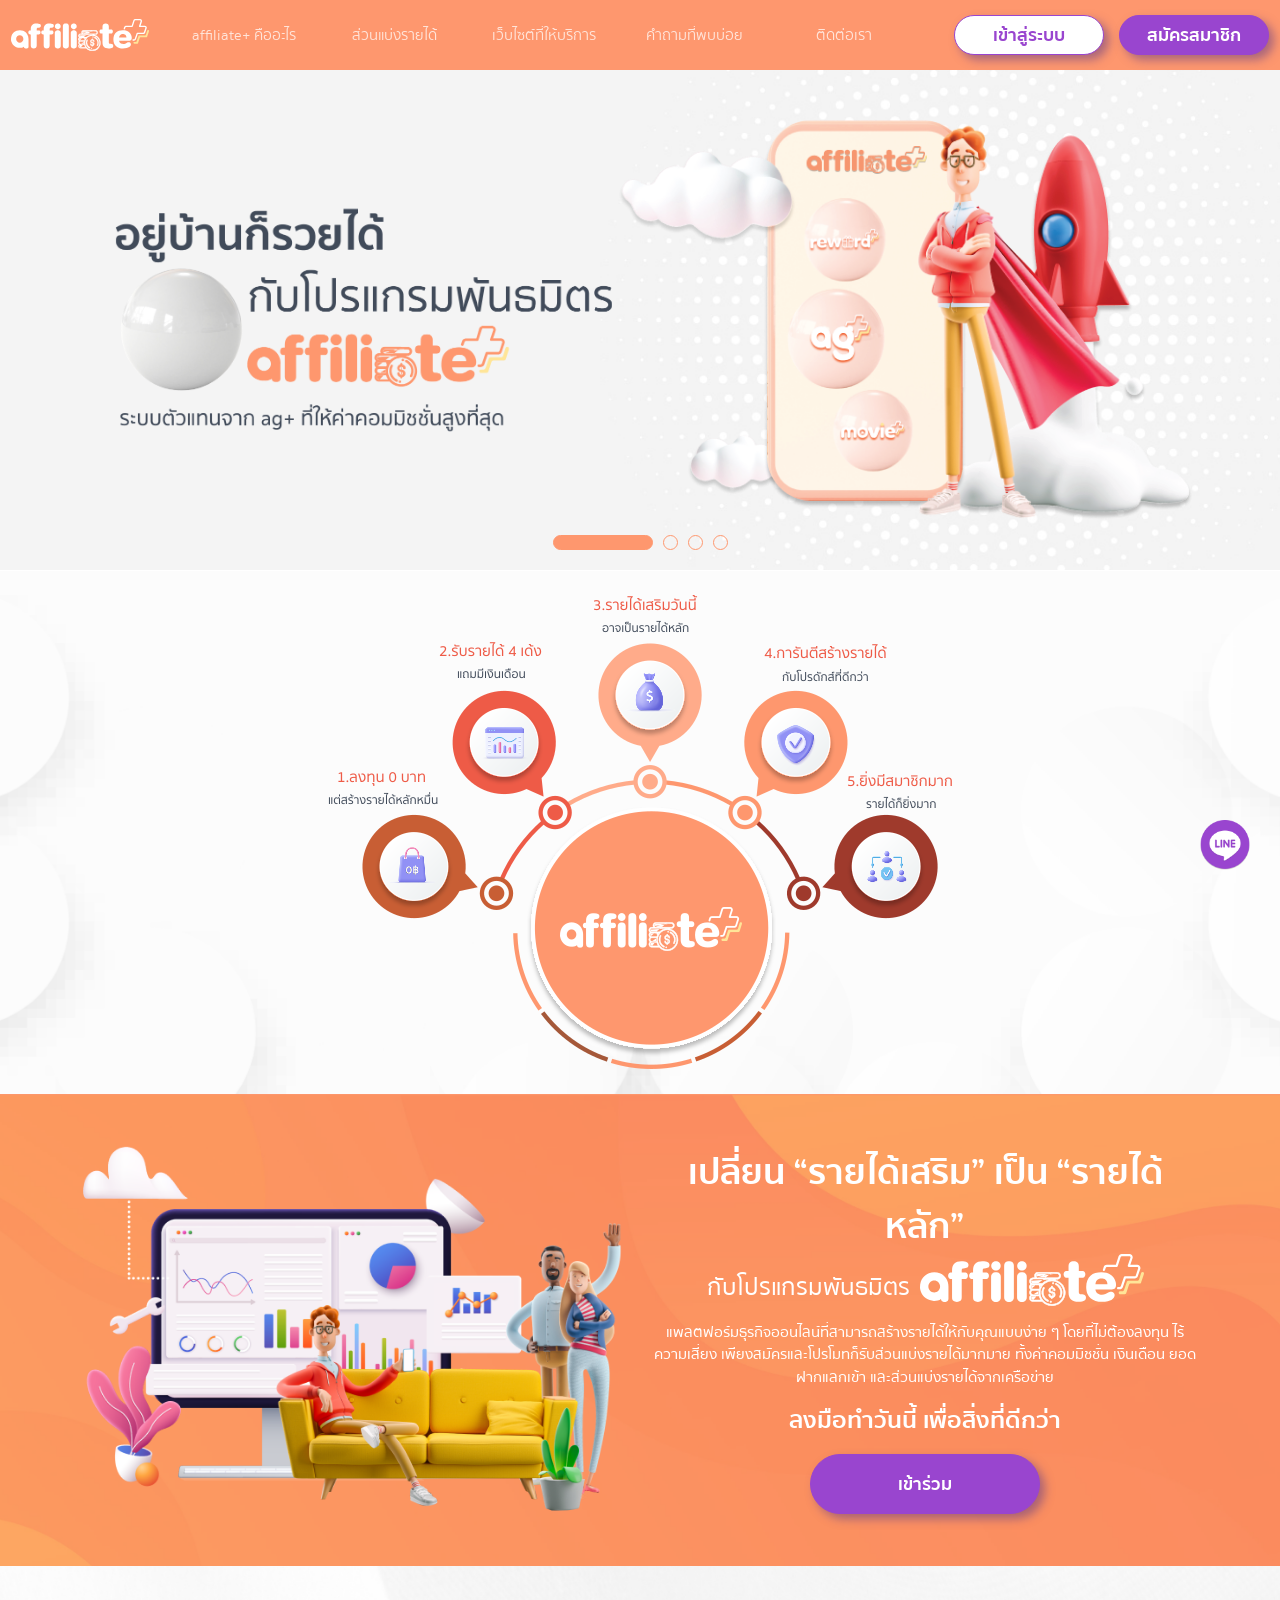
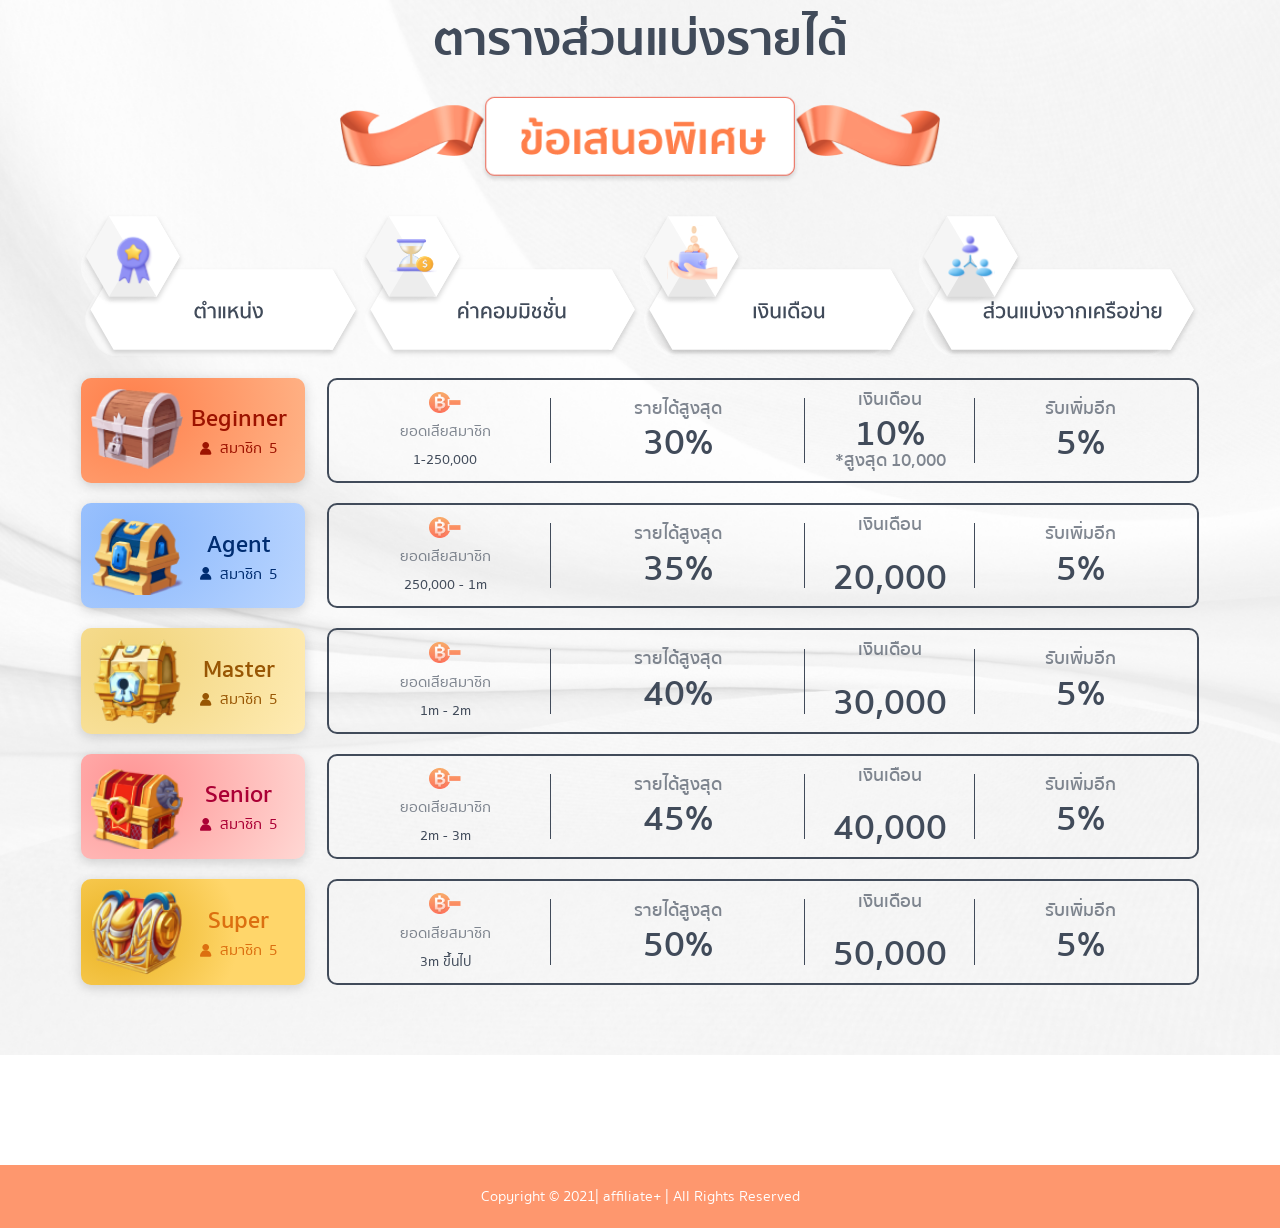
==== commit c0a548b7: "added aos animations" ====
--- a/index.html
+++ b/index.html
@@ -49,7 +49,7 @@
 <body>
   <header w3-include-html="components/header.html"></header>
   <main>
-    <div class="slick-slider index-slick-slider">
+    <div class="slick-slider index-slick-slider" data-aos="fade-down" data-aos-delay="100">
       <div class="jumbotron-container jumbotron-container-xl"
         style="background-image: url('./images/index/slide-1/background_01.png');">
         <div class="container d-md-block d-none">
@@ -126,14 +126,14 @@
         </div>
       </div>
     </div>
-    <div class="container-fluid benefit-container">
+    <div class="container-fluid benefit-container" data-aos="fade-down" data-aos-delay="300">
       <div class="image-ratio benefit-image-container">
         <div class="benefit-image">
           <img src="./images/index/banner/benefit_picture_text.png" alt="benefit-images">
         </div>
       </div>
     </div>
-    <div class="container-fluid benefit-container-mobile">
+    <div class="container-fluid benefit-container-mobile" data-aos="fade-down" data-aos-delay="300">
       <div class="benefit-wrapper">
         <div class="benefit-logo border-invest">
           <img src="./images/index/benefit/invest.png" alt="benefit-logo-mobile">
@@ -190,7 +190,7 @@
         </div>
       </div>
     </div>
-    <div class="banner-container">
+    <div class="banner-container" data-aos="fade-down" data-aos-delay="250">
       <div class="container">
         <div class="row align-items-center justify-content-center">
           <div class="col-md-6 col-10">
@@ -219,13 +219,13 @@
     <div class="special-offer-container">
       <div class="container">
         <div class="row justify-content-center">
-          <div class="col-xl-12 col-md-8 text-center">
+          <div class="col-xl-12 col-md-8 text-center" data-aos="fade-down" data-aos-delay="250">
             <p class="special-offer-title">ตารางส่วนแบ่งรายได้</p>
             <div class="special-offer-title-image">
               <img src="./images/index/special-offer/special_offer.png" alt="special-offer">
             </div>
           </div>
-          <div class="special-offer-table-head-container">
+          <div class="special-offer-table-head-container" data-aos="fade-down" data-aos-delay="250">
             <div class="special-offer-table-head-wrapper">
               <div class="wrapper-col"
                 style="background-image: url('./images/index/special-offer/icon_degree_text.svg');">
@@ -246,7 +246,7 @@
             </div>
           </div>
           <div class="special-offer-table-body-container">
-            <div class="special-offer-table-body-wrapper">
+            <div class="special-offer-table-body-wrapper" data-aos="fade-down" data-aos-delay="250">
               <div class="box-wrapper beginner">
                 <div class="box-image">
                   <img src="./images/index/special-offer/chest-beginner.png" alt="icon-beginner">
@@ -289,7 +289,7 @@
                 </div>
               </div>
             </div>
-            <div class="special-offer-table-body-wrapper">
+            <div class="special-offer-table-body-wrapper" data-aos="fade-down" data-aos-delay="250">
               <div class="box-wrapper agent">
                 <div class="box-image">
                   <img src="./images/index/special-offer/chest-agent.png" alt="icon-agent">
@@ -332,7 +332,7 @@
                 </div>
               </div>
             </div>
-            <div class="special-offer-table-body-wrapper">
+            <div class="special-offer-table-body-wrapper" data-aos="fade-down" data-aos-delay="250">
               <div class="box-wrapper master">
                 <div class="box-image">
                   <img src="./images/index/special-offer/chest-master.png" alt="icon-master">
@@ -375,7 +375,7 @@
                 </div>
               </div>
             </div>
-            <div class="special-offer-table-body-wrapper">
+            <div class="special-offer-table-body-wrapper" data-aos="fade-down" data-aos-delay="250">
               <div class="box-wrapper senior">
                 <div class="box-image">
                   <img src="./images/index/special-offer/chest-senior.png" alt="icon-senior">
@@ -418,7 +418,7 @@
                 </div>
               </div>
             </div>
-            <div class="special-offer-table-body-wrapper">
+            <div class="special-offer-table-body-wrapper" data-aos="fade-down" data-aos-delay="250">
               <div class="box-wrapper super">
                 <div class="box-image">
                   <img src="./images/index/special-offer/chest-super.png" alt="icon-super">
@@ -465,7 +465,7 @@
         </div>
       </div>
     </div>
-    <div class="special-offer-container mobile">
+    <div class="special-offer-container mobile" data-aos="fade-down" data-aos-delay="250">
       <div class="container">
         <div class="row justify-content-center">
           <div class="col-xl-12 col-md-8 text-center">
@@ -494,7 +494,7 @@
         </div>
       </div>
     </div>
-    <div class="container-fluid subfooter-container">
+    <div class="container-fluid subfooter-container" data-aos="fade-down" data-aos-delay="250">
       <p>ร่วมสร้างรายได้กับเรา พร้อมรับส่วนแบ่งที่ดีที่สุด</p>
       <a class="btn btn-lg btn-register" href="#">เข้าร่วม</a>
     </div>
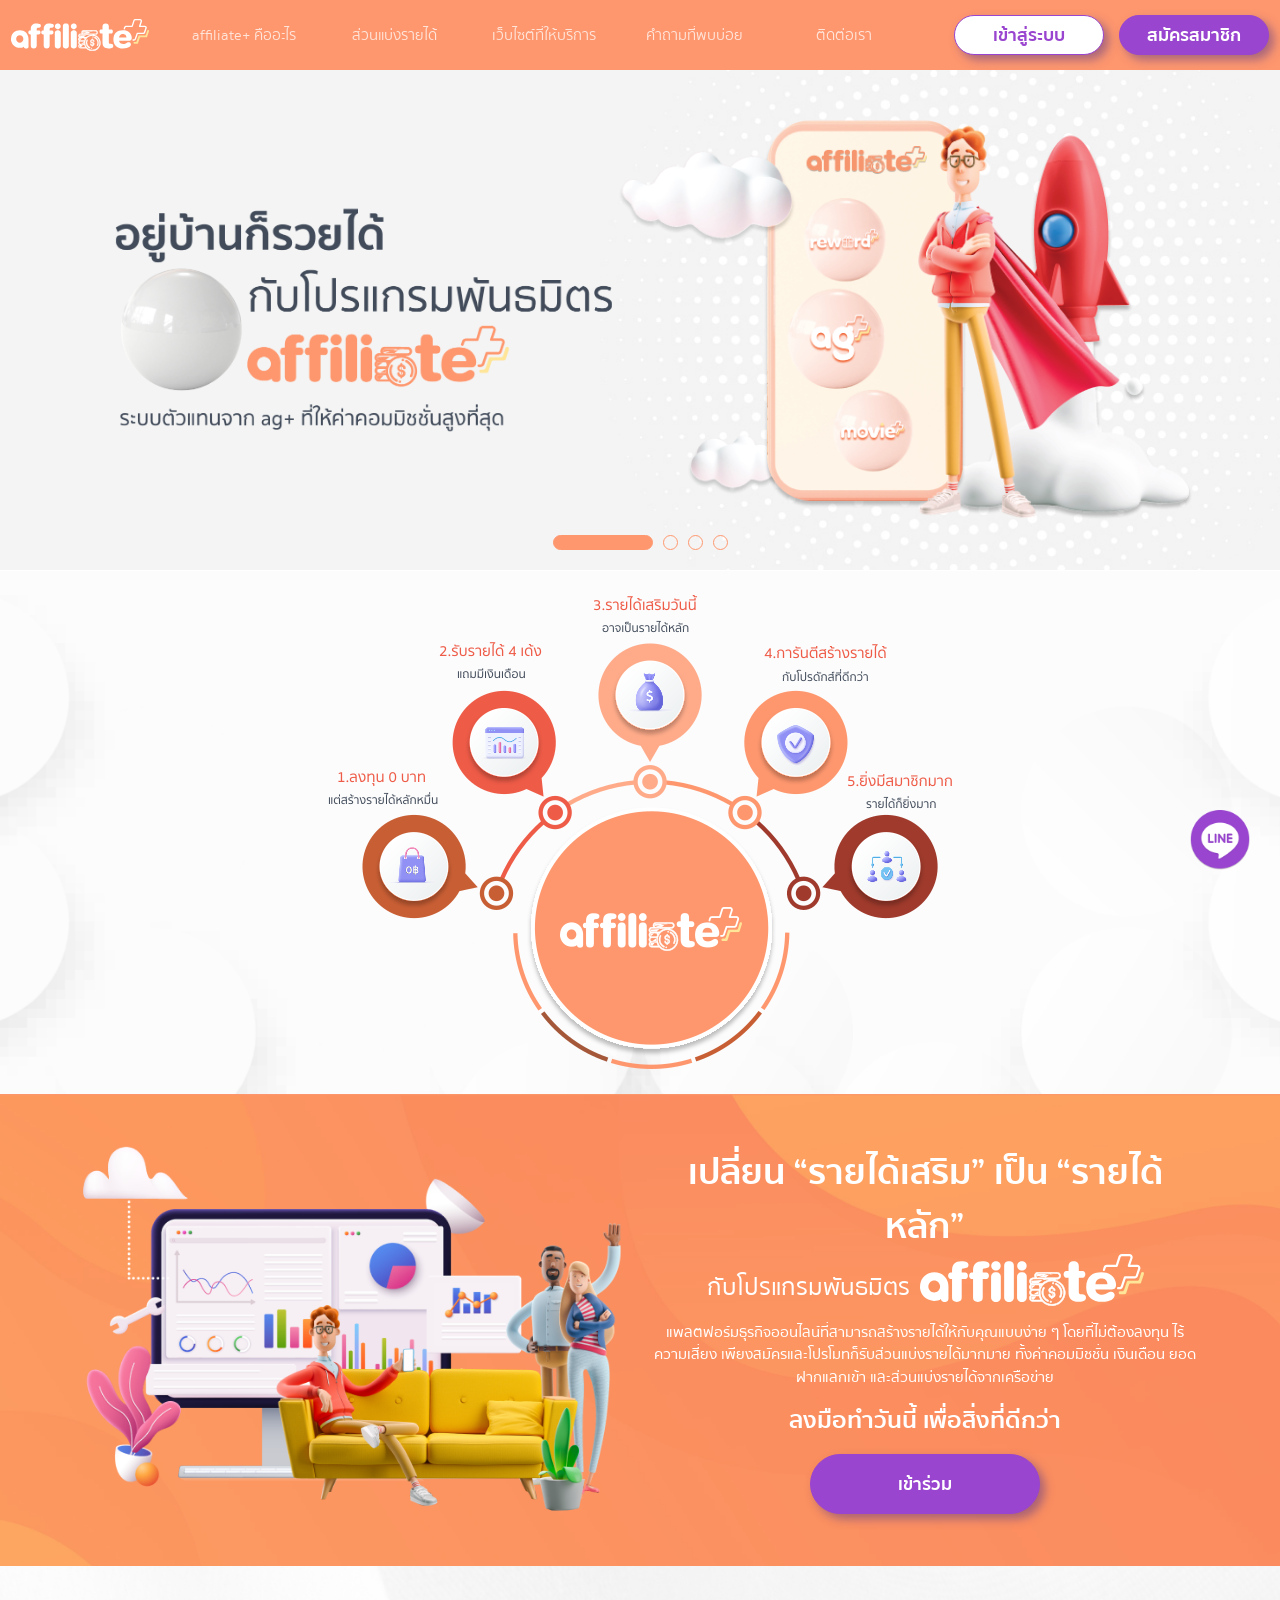
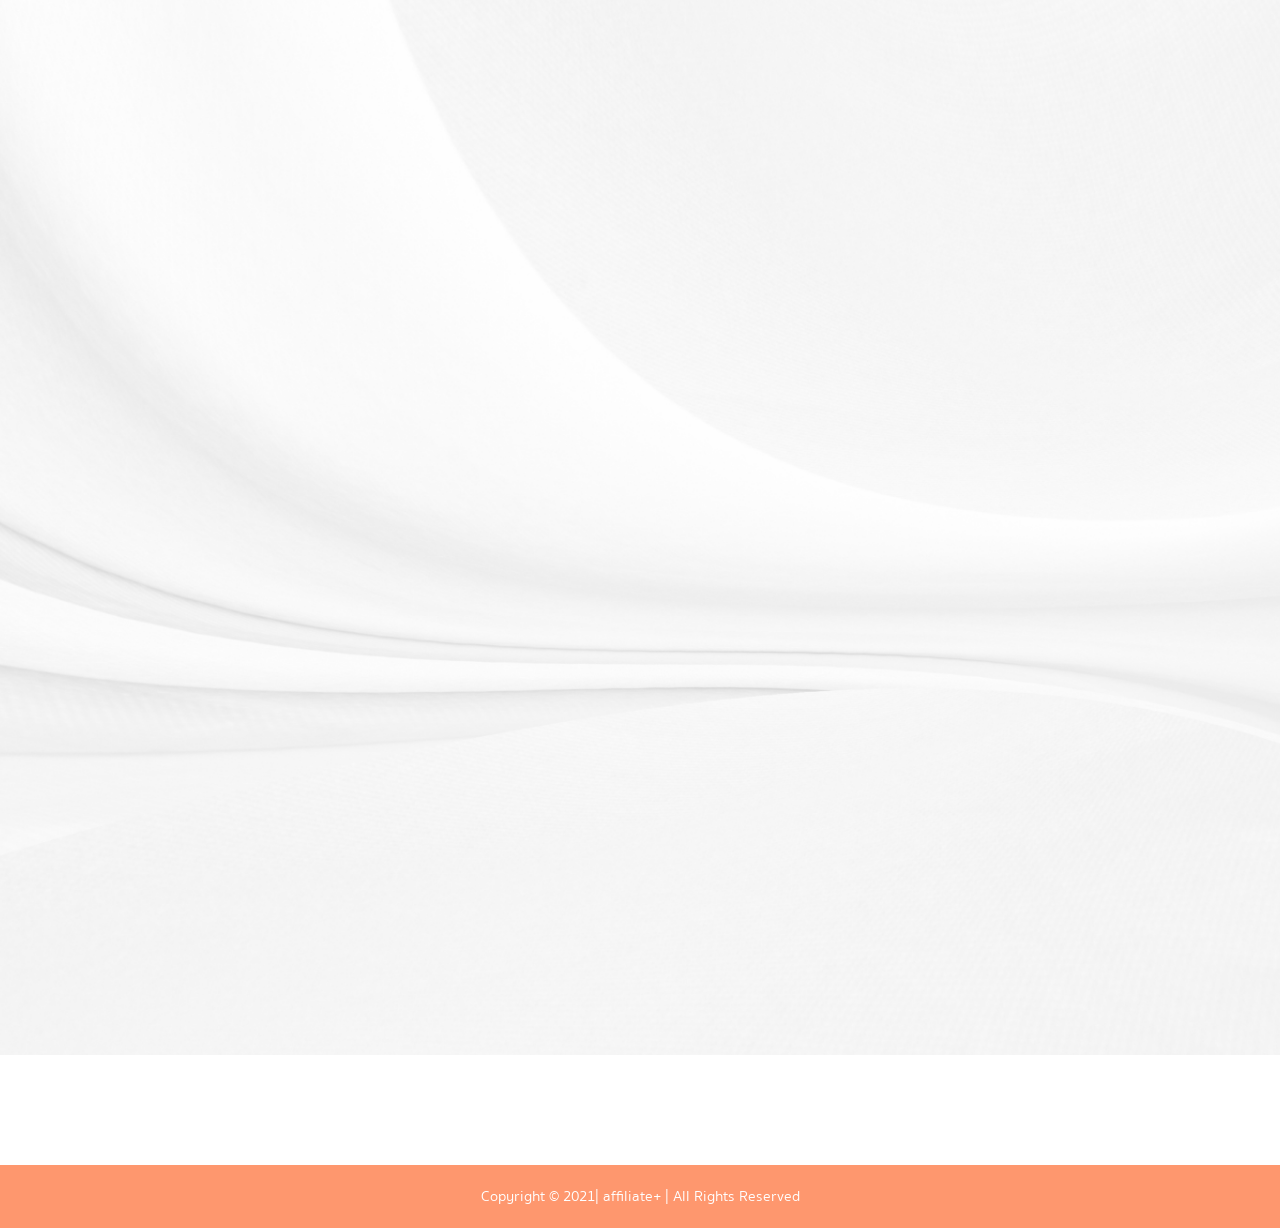
==== commit ec8d1ea2: "fixed from feedback 27.09.2021" ====
--- a/index.html
+++ b/index.html
@@ -211,7 +211,7 @@
             <p class="mb-3">แพลตฟอร์มธุรกิจออนไลน์ที่สามารถสร้างรายได้ให้กับคุณแบบง่าย ๆ โดยที่ไม่ต้องลงทุน ไร้ความเสี่ยง เพียงสมัครและโปรโมทก็รับส่วนแบ่งรายได้มากมาย ทั้งค่าคอมมิชชั่น เงินเดือน ยอดฝากแลกเข้า และส่วนแบ่งรายได้จากเครือข่าย
             </p>
             <p class="banner-text-subtitle mb-3">ลงมือทำวันนี้ เพื่อสิ่งที่ดีกว่า</p>
-            <a class="btn btn-lg btn-register m-auto" href="#">เข้าร่วม</a>
+            <a class="btn btn-lg btn-register m-auto" href="register.html">เข้าร่วม</a>
           </div>
         </div>
       </div>
@@ -496,7 +496,7 @@
     </div>
     <div class="container-fluid subfooter-container" data-aos="fade-down" data-aos-delay="250">
       <p>ร่วมสร้างรายได้กับเรา พร้อมรับส่วนแบ่งที่ดีที่สุด</p>
-      <a class="btn btn-lg btn-register" href="#">เข้าร่วม</a>
+      <a class="btn btn-lg btn-register" href="register.html">เข้าร่วม</a>
     </div>
   </main>
   <footer w3-include-html="components/footer.html"></footer>
--- a/css/main.css
+++ b/css/main.css
@@ -1 +1 @@
-﻿@font-face{font-family:"sukhumvit_set";unicode-range:"U+0E00–U+0E7F";src:url("../fonts/sukhumvitset-bold-webfont.eot");src:url("../fonts/sukhumvitset-bold-webfont.eot?#iefix") format("embedded-opentype"),url("../fonts/sukhumvitset-bold-webfont.ttf") format("truetype"),url("../fonts/sukhumvitset-bold-webfont.woff2") format("woff2"),url("../fonts/sukhumvitset-bold-webfont.woff") format("woff"),url("../fonts/sukhumvitset-bold-webfont.svg#sukhumvit_setbold") format("svg");font-weight:700;font-style:normal}@font-face{font-family:"sukhumvit_set";unicode-range:"U+0E00–U+0E7F";src:url("../fonts/sukhumvitset-light-webfont.eot");src:url("../fonts/sukhumvitset-light-webfont.eot?#iefix") format("embedded-opentype"),url("../fonts/sukhumvitset-light-webfont.ttf") format("truetype"),url("../fonts/sukhumvitset-light-webfont.woff2") format("woff2"),url("../fonts/sukhumvitset-light-webfont.woff") format("woff"),url("../fonts/sukhumvitset-light-webfont.svg#sukhumvit_setlight") format("svg");font-weight:200;font-style:normal}@font-face{font-family:"sukhumvit_set";unicode-range:"U+0E00–U+0E7F";src:url("../fonts/sukhumvitset-medium-webfont.eot");src:url("../fonts/sukhumvitset-medium-webfont.eot?#iefix") format("embedded-opentype"),url("../fonts/sukhumvitset-medium-webfont.ttf") format("truetype"),url("../fonts/sukhumvitset-medium-webfont.woff2") format("woff2"),url("../fonts/sukhumvitset-medium-webfont.woff") format("woff"),url("../fonts/sukhumvitset-medium-webfont.svg#sukhumvit_setmedium") format("svg");font-weight:500;font-style:normal}@font-face{font-family:"sukhumvit_set";unicode-range:"U+0E00–U+0E7F";src:url("../fonts/sukhumvitset-semibold-webfont.eot");src:url("../fonts/sukhumvitset-semibold-webfont.eot?#iefix") format("embedded-opentype"),url("../fonts/sukhumvitset-semibold-webfont.ttf") format("truetype"),url("../fonts/sukhumvitset-semibold-webfont.woff2") format("woff2"),url("../fonts/sukhumvitset-semibold-webfont.woff") format("woff"),url("../fonts/sukhumvitset-semibold-webfont.svg#sukhumvit_setsemi_bold") format("svg");font-weight:600;font-style:normal}@font-face{font-family:"sukhumvit_set";unicode-range:"U+0E00–U+0E7F";src:url("../fonts/sukhumvitset-text-webfont.eot");src:url("../fonts/sukhumvitset-text-webfont.eot?#iefix") format("embedded-opentype"),url("../fonts/sukhumvitset-text-webfont.ttf") format("truetype"),url("../fonts/sukhumvitset-text-webfont.woff2") format("woff2"),url("../fonts/sukhumvitset-text-webfont.woff") format("woff"),url("../fonts/sukhumvitset-text-webfont.svg#sukhumvit_settext") format("svg");font-weight:400;font-style:normal}@font-face{font-family:"sukhumvit_set";unicode-range:"U+0E00–U+0E7F";src:url("../fonts/sukhumvitset-thin-webfont.eot");src:url("../fonts/sukhumvitset-thin-webfont.eot?#iefix") format("embedded-opentype"),url("../fonts/sukhumvitset-thin-webfont.ttf") format("truetype"),url("../fonts/sukhumvitset-thin-webfont.woff2") format("woff2"),url("../fonts/sukhumvitset-thin-webfont.woff") format("woff"),url("../fonts/sukhumvitset-thin-webfont.svg#sukhumvit_setthin") format("svg");font-weight:300;font-style:normal}header{margin-bottom:70px}@media(max-width: 1080px){header{margin-bottom:75px}}.header-content{position:fixed;width:100%;font-family:"sukhumvit_set",sans-serif;color:#fff;background-color:#fe976e;z-index:999}.header-content .header-wrapper{position:relative;padding:0;height:70px}@media(max-width: 1080px){.header-content .header-wrapper{padding:15px 0;justify-content:center;height:75px}}.header-content .navbar-wrapper{display:flex;flex-basis:auto;flex-grow:1;align-items:center}@media(max-width: 1080px){.header-content .navbar-wrapper{display:none}}.header-content .nav-item{margin:0}.header-content .nav-item:first-child{margin-left:0}.header-content .nav-link{color:rgba(255,255,255,.75) !important;width:150px;height:70px;display:flex;align-items:center;justify-content:center;border-radius:0 0 10px 10px}.header-content .nav-link:hover,.header-content .nav-link.active{color:#ee5b47 !important;background-color:#fff !important}@media(min-width: 1680px){.header-content{width:100%;height:70px}}.navbar-brand{max-width:138px;min-width:138px;margin-right:20px;padding:0}.navbar-brand img{width:100%}@media(max-width: 1080px){.navbar-brand{margin-right:0}}.navbar-button{display:none;position:absolute;cursor:pointer;left:calc(-1 * var(--bs-gutter-x, .75rem));background-color:#fff;padding:10px 15px;border-radius:0px 50px 50px 0px;box-shadow:0px 4px 4px rgba(245,131,89,.75)}@media(max-width: 1080px){.navbar-button{display:block}}.navbar-wrapper-mobile{overflow:hidden;position:fixed;background-color:#fff;top:75px;left:0;right:0;bottom:0;height:0;opacity:0;transition:.5s}.navbar-wrapper-mobile .navbar-wrapper-mobile-list{padding:30px 12px 0 12px;margin:0;list-style:none}.navbar-wrapper-mobile .navbar-wrapper-mobile-list .navbar-mobile-item{height:40px;margin-bottom:40px}.navbar-wrapper-mobile .navbar-wrapper-mobile-list .navbar-mobile-item:last-child{margin-bottom:0}.navbar-wrapper-mobile .navbar-wrapper-mobile-list .navbar-mobile-link{display:flex;align-items:center;text-decoration:none}.navbar-wrapper-mobile .navbar-wrapper-mobile-list .navbar-mobile-link .navbar-icon{display:flex;justify-content:center;width:35px;margin-right:16px}.navbar-wrapper-mobile .navbar-wrapper-mobile-list .navbar-mobile-link img{max-width:35px;max-height:35px;object-fit:contain}.navbar-wrapper-mobile .navbar-wrapper-mobile-list .navbar-mobile-link span{font-size:15px;line-height:24px;font-weight:700;color:#414b5a}.navbar-wrapper-mobile .navbar-wrapper-mobile-list .navbar-mobile-link.active span{color:#ee5b47}@media(max-width: 1080px){.navbar-wrapper-mobile.show{z-index:999;height:100%;opacity:1}}.footer-content{color:#fff;background-color:#fe976e}.footer-content .footer-wrapper{padding:20px}@media(max-width: 576px){.footer-content .footer-wrapper{height:70px}}.contact-modal .modal-dialog{max-width:480px}.contact-modal .modal-content{box-shadow:0px 4px 4px rgba(0,0,0,.25);border:0;border-radius:20px;overflow:hidden}.contact-modal .modal-header{position:relative;height:120px;border:0;background:#fff;background-image:url("../images/contact/wave.svg");background-image:url("../images/contact/wave.svg"),linear-gradient(180deg, #fe976e 50%, white 50%);background-repeat:no-repeat;background-position:bottom;justify-content:center;align-items:baseline}.contact-modal .modal-header img{max-width:160px;margin-top:20px}.contact-modal .modal-header .btn-close{position:absolute;top:25px;right:25px;width:15px;height:15px;padding:0;background:transparent url("../images/contact/close-icon.svg") center/1em auto no-repeat}.btn-register{color:#fff;background-color:#9945cf;border-color:#9945cf;border-radius:50px;box-shadow:5px 5px 10px rgba(89,56,137,.5);width:150px;height:40px;display:flex;justify-content:center;align-items:center;padding:0;font-weight:700;font-size:18px}.btn-register:hover{color:#fff}.btn-check:focus+.btn-register,.btn-register:focus{color:#fff;background-color:#9945cf;border-color:#9945cf;box-shadow:none}.btn-check:active+.btn-register,.btn-check:checked+.btn-register,.btn-register.active,.btn-register:active,.show>.btn-register.dropdown-toggle{color:#fff;background-color:#9945cf;border-color:#9945cf}.btn-check:active+.btn-register:focus,.btn-check:checked+.btn-register:focus,.btn-register.active:focus,.btn-register:active:focus,.show>.btn-register.dropdown-toggle:focus{box-shadow:none}.btn-register.disabled,.btn-register:disabled{color:#fff;background-color:#9945cf;border-color:#9945cf}.btn-outline-register{color:#9945cf;background-color:#fff;border-color:#9945cf;border-radius:50px;box-shadow:5px 5px 10px rgba(89,56,137,.5);width:150px;height:40px;display:flex;justify-content:center;align-items:center;padding:0;font-weight:700;font-size:1.2rem}.btn-outline-register:hover{color:#9945cf}.btn-check:focus+.btn-outline-register,.btn-outline-register:focus{color:#9945cf;background-color:#fff;border-color:#9945cf;box-shadow:none}.btn-check:active+.btn-outline-register,.btn-check:checked+.btn-outline-register,.btn-outline-register.active,.btn-outline-register:active,.show>.btn-outline-register.dropdown-toggle{color:#9945cf;background-color:#fff;border-color:#9945cf}.btn-check:active+.btn-outline-register:focus,.btn-check:checked+.btn-outline-register:focus,.btn-outline-register.active:focus,.btn-outline-register:active:focus,.show>.btn-outline-register.dropdown-toggle:focus{box-shadow:none}.btn-outline-register.disabled,.btn-outline-register:disabled{color:#fff;background-color:#9945cf;border-color:#9945cf}.btn-lg{width:230px;height:60px;padding:0;font-size:18px}@media(max-width: 576px){.btn-lg{font-size:14px;width:165px;height:44px}}.btn{transition:.5s}.btn:hover{transform:scale(1.075)}.btn.active,.btn:active,.btn:checked{transform:scale(0.875)}.slick-track{display:flex !important}.slick-slide{height:inherit !important}.slick-dots{display:flex;justify-content:center;margin:0;margin-top:10px;padding:0;list-style:none}.slick-dots li{margin:0 5px}.slick-dots li button{border:1px solid #fe976e;border-radius:50%;background-color:#fff;display:flex;font-size:0;width:15px;height:15px}.slick-dots li.slick-active button{background-color:#fe976e}.index-slider-container{display:flex;justify-content:space-between;align-items:center;height:500px !important}@media(max-width: 1080px){.index-slider-container{height:350px !important}}@media(max-width: 576px){.index-slider-container{height:150px !important}}.first-slider .hero-text-container{display:flex;width:545px;height:255px}.first-slider .hero-image-container{display:flex;width:602px;height:400px}@media(max-width: 1080px){.first-slider .hero-text-container{width:381.5px;height:178.5px}.first-slider .hero-image-container{width:421.4px;height:280px}}@media(max-width: 576px){.first-slider .hero-text-container{width:163.5px;height:76.5px}.first-slider .hero-image-container{width:180.6px;height:120px}}.first-slider .hero-text{padding-top:46.78%}.first-slider .hero-image{padding-top:66.44%}.second-slider{justify-content:center}.second-slider .hero-text-container{display:flex;width:680px;height:379px;margin-left:2rem}.second-slider .hero-image-container{display:flex;width:348px;height:431px}@media(max-width: 1080px){.second-slider .hero-text-container{width:476px;height:265.3px}.second-slider .hero-image-container{width:243.6px;height:301.7px}}@media(max-width: 576px){.second-slider .hero-text-container{width:204px;height:113.7px}.second-slider .hero-image-container{width:104.4px;height:129.3px}}.second-slider .hero-text{padding-top:55.73%}.second-slider .hero-image{position:relative;width:100%;padding-top:80.74%;background-position:center;background-size:cover;background-repeat:no-repeat;overflow:hidden}.second-slider .hero-image img{width:100%;height:100%;object-fit:contain;position:absolute;top:50%;left:50%;transform:translate(-50%, -50%)}.third-slider{justify-content:center}.third-slider .hero-image-container{display:flex;height:507px;width:1382px}@media(max-width: 1080px){.third-slider .hero-image-container{height:354.9px;width:967.4px}}@media(max-width: 576px){.third-slider .hero-image-container{height:152.1px;width:414.6px}}.third-slider .hero-image{padding-top:36.68%}.fourth-slider{justify-content:center}.fourth-slider .hero-image-container{display:flex;height:405px;width:815px}.fourth-slider .hero-text-container{display:flex;height:461px;width:449px}@media(max-width: 1080px){.fourth-slider .hero-image-container{height:283.5px;width:570.5px}.fourth-slider .hero-text-container{height:322.7px;width:314.3px}}@media(max-width: 576px){.fourth-slider .hero-image-container{height:121.5px;width:244.5px}.fourth-slider .hero-text-container{height:138.3px;width:134.7px}}.fourth-slider .hero-image{padding-top:49.69%}.fourth-slider .hero-text{padding-top:97.39%}.banner-container{padding-top:50px;padding-bottom:50px;width:100%;background-image:url("../images/index/banner/bg_section3.png");background-repeat:no-repeat;background-position:center;background-size:cover;display:flex;align-items:center}.banner-container .banner-images-container .banner-images{padding-top:67.87%}.banner-container .banner-text-container{color:#fff;text-align:center}.banner-container .banner-text-title{font-size:36px;font-weight:700}.banner-container .banner-text-subtitle{font-size:24px;font-weight:700;margin-bottom:15px}.banner-container .banner-logo-title{font-size:24px;font-weight:500}.banner-container .banner-logo{display:flex;align-items:end;justify-content:center}.banner-container .banner-logo .banner-logo-images{max-width:230px;margin-left:10px}.banner-container .banner-logo .banner-logo-images img{width:100%}@media(max-width: 1080px){.banner-container{padding-top:40px;padding-bottom:40px}.banner-container .banner-text-title{font-size:22px;font-weight:700;margin-bottom:10px}.banner-container .banner-text-subtitle{font-size:18px;font-weight:700}.banner-container .banner-logo-title{font-size:18px;font-weight:500}.banner-container p{font-size:14px}}@media(max-width: 576px){.banner-container .banner-text-title{margin-top:10px;margin-bottom:10px}.banner-container .banner-logo .banner-logo-images{max-width:170px}}@media(max-width: 350px){.banner-container .banner-text-title{font-size:18px}.banner-container .banner-logo-title{font-weight:700}.banner-container .banner-logo{display:block}.banner-container .banner-logo .banner-logo-images{margin:auto}}.benefit-container{max-height:578px;padding-top:25px;padding-bottom:25px;width:100%;background-image:url("../images/index/banner/background_01.png");background-repeat:no-repeat;background-position:center;background-size:cover}.benefit-container .benefit-image-container{display:flex;align-items:center;justify-content:center;margin:auto;height:474px;width:624px}.benefit-container .benefit-image-container .benefit-image{padding-top:75.96%}@media(max-width: 1080px){.benefit-container{padding-top:25px;padding-bottom:25px;max-height:450px}.benefit-container .benefit-image-container{height:400px;width:100%}}@media(max-width: 576px){.benefit-container{display:none}}.benefit-container-mobile{display:none;padding:16px 25px}@media(max-width: 576px){.benefit-container-mobile{display:block}}@media(max-width: 350px){.benefit-container-mobile{padding:16px}}.benefit-wrapper{display:flex;margin-bottom:10px;align-items:center;justify-content:space-between}.benefit-wrapper .benefit-logo{width:80px;height:80px;display:flex;justify-content:center;align-items:center;border:5px solid;border-radius:50%;background:linear-gradient(135deg, #EEF1F2 15%, #F3F7F7 85.6%)}.benefit-wrapper .benefit-logo.border-invest{border-color:#c85e34}.benefit-wrapper .benefit-logo.border-salary{border-color:#ee5b47}.benefit-wrapper .benefit-logo.border-income{border-color:#fdaa89}.benefit-wrapper .benefit-logo.border-guarantee{border-color:#fe976e}.benefit-wrapper .benefit-logo.border-member{border-color:#9f3a2c}@media(max-width: 576px){.benefit-wrapper .benefit-logo img{max-width:40px;width:100%}}@media(max-width: 350px){.benefit-wrapper .benefit-logo{width:70px;height:70px}}.benefit-wrapper .benefit-timeline-dots{position:relative;width:25px;height:25px;display:flex;justify-content:center;align-items:center;border:3px solid;border-radius:50%}.benefit-wrapper .benefit-timeline-dots.no-border:after{border:0}.benefit-wrapper .benefit-timeline-dots:after{content:"";position:absolute;bottom:-65px;height:60px;border-right:2px dashed}@media(max-width: 350px){.benefit-wrapper .benefit-timeline-dots:after{bottom:-55px;height:50px}}.benefit-wrapper .benefit-timeline-dots.border-invest{border-color:#c85e34}.benefit-wrapper .benefit-timeline-dots.border-invest:after,.benefit-wrapper .benefit-timeline-dots.border-salary{border-color:#ee5b47}.benefit-wrapper .benefit-timeline-dots.border-salary:after,.benefit-wrapper .benefit-timeline-dots.border-income{border-color:#fdaa89}.benefit-wrapper .benefit-timeline-dots.border-income:after,.benefit-wrapper .benefit-timeline-dots.border-guarantee{border-color:#fe976e}.benefit-wrapper .benefit-timeline-dots.border-guarantee:after,.benefit-wrapper .benefit-timeline-dots.border-member{border-color:#9f3a2c}.benefit-wrapper .benefit-circle{width:13px;height:13px;border-radius:50%}.benefit-wrapper .benefit-circle.background-invest{background-color:#c85e34}.benefit-wrapper .benefit-circle.background-salary{background-color:#ee5b47}.benefit-wrapper .benefit-circle.background-income{background-color:#fdaa89}.benefit-wrapper .benefit-circle.background-guarantee{background-color:#fe976e}.benefit-wrapper .benefit-circle.background-member{background-color:#9f3a2c}.benefit-wrapper .benefit-text{display:flex;justify-content:center;align-items:center}@media(max-width: 350px){.benefit-wrapper .benefit-text{max-width:180px}.benefit-wrapper .benefit-text img{width:100%}}.special-offer-container{padding-top:50px;padding-bottom:50px;width:100%;background-image:url("../images/index/special-offer/background.png");background-repeat:no-repeat;background-position:center;background-size:cover}.special-offer-container.mobile{display:none}.special-offer-container .special-offer-title{font-size:48px;font-weight:700;line-height:1}.special-offer-container .special-offer-title-image{max-width:600px;margin:30px auto}.special-offer-container .special-offer-title-image img{width:100%}.special-offer-container .special-offer-table-head-container .special-offer-table-head-wrapper{display:flex;flex-wrap:wrap}.special-offer-container .special-offer-table-head-container .special-offer-table-head-wrapper>*{flex-shrink:0;width:100%;max-width:100%}.special-offer-container .special-offer-table-head-container .wrapper-col{position:relative;flex:0 0 auto;height:12.9%;width:25%;background-position:center;background-size:cover}.special-offer-container .special-offer-table-head-container .wrapper-col .space{padding-top:51.4%}.special-offer-container .special-offer-table-body-container .special-offer-table-body-wrapper{margin:20px 0;display:flex;justify-content:space-between}.special-offer-container .special-offer-table-body-container .box-wrapper{max-width:20%;width:100%;padding:10px;display:flex;align-items:center;justify-content:space-between;border-radius:10px;filter:drop-shadow(0px 3px 6px rgba(0, 0, 0, 0.161))}.special-offer-container .special-offer-table-body-container .box-wrapper .rank-text{font-size:24px;font-weight:600;text-transform:capitalize}.special-offer-container .special-offer-table-body-container .box-wrapper .box-image{max-width:45%;width:100%}.special-offer-container .special-offer-table-body-container .box-wrapper .box-image img{width:100%}.special-offer-container .special-offer-table-body-container .box-wrapper .box-info{max-width:55%;width:100%;text-align:center}.special-offer-container .special-offer-table-body-container .box-wrapper .member-wrapper{display:flex;justify-content:center;align-items:center}@media(max-width: 1080px){.special-offer-container .special-offer-table-body-container .box-wrapper{display:block}.special-offer-container .special-offer-table-body-container .box-wrapper .rank-text{font-size:18px;font-weight:600;text-transform:capitalize}.special-offer-container .special-offer-table-body-container .box-wrapper .box-image{max-width:50%;margin:auto}.special-offer-container .special-offer-table-body-container .box-wrapper .box-info{max-width:100%}}.special-offer-container .special-offer-table-body-container .box-wrapper.beginner{color:#9d1300;background:radial-gradient(89.41% 163.61% at 21.41% 29.36%, #FF7F4B 0%, #FFB68A 100%)}.special-offer-container .special-offer-table-body-container .box-wrapper.agent{color:#002d71;background:radial-gradient(89.41% 163.61% at 21.43% 29.4%, #8BB8FC 0%, #BBD6FF 100%)}.special-offer-container .special-offer-table-body-container .box-wrapper.master{color:#985604;background:radial-gradient(89.41% 163.61% at 21.41% 29.34%, #F1D47C 0%, #FFECB5 100%)}.special-offer-container .special-offer-table-body-container .box-wrapper.senior{color:#ab0035;background:radial-gradient(91.11% 165.44% at 21.55% 28.7%, #FF9595 0%, #FFDAD6 100%)}.special-offer-container .special-offer-table-body-container .box-wrapper.super{color:#dc6f10;background:radial-gradient(53.85% 98.8% at 16.96% 52.48%, #E9B120 0%, #FFD66A 100%)}.special-offer-container .special-offer-table-body-container .table-wrapper{display:flex;justify-content:space-between;align-items:center;max-width:78%;width:100%;border:2px solid #414b5a;border-radius:10px;padding:10px}.special-offer-container .special-offer-table-body-container .table-wrapper .info-row{position:relative;text-align:center;color:#414b5a;height:100%;display:flex;align-items:center;justify-content:center}.special-offer-container .special-offer-table-body-container .table-wrapper .info-row.has-border:after{content:"";position:absolute;top:10%;right:0;bottom:10%;width:1px;background-color:#414b5a}.special-offer-container .special-offer-table-body-container .table-wrapper .fee-row{width:25%}.special-offer-container .special-offer-table-body-container .table-wrapper .income-row{width:30%}.special-offer-container .special-offer-table-body-container .table-wrapper .wage-row{width:20%}.special-offer-container .special-offer-table-body-container .table-wrapper .gain-row{width:25%}.special-offer-container .special-offer-table-body-container .table-wrapper .highlight-detail-text{font-size:18px;font-weight:600;line-height:1}.special-offer-container .special-offer-table-body-container .table-wrapper .highlight-number-text{font-size:36px;font-weight:600;line-height:1}.special-offer-container .special-offer-table-body-container .table-wrapper .highlight-detail-faded{opacity:.66}@media(max-width: 1080px){.special-offer-container .special-offer-table-body-container .table-wrapper .income-row{width:25%}.special-offer-container .special-offer-table-body-container .table-wrapper .wage-row{width:25%}.special-offer-container .special-offer-table-body-container .table-wrapper .highlight-number-text{font-size:24px;font-weight:600;line-height:1}}.special-offer-container .special-offer-box-container .special-offer-box-wrapper{max-width:312px;margin:20px auto}.special-offer-container .special-offer-box-container .special-offer-box-wrapper img{width:100%}@media(max-width: 1080px){.special-offer-container .special-offer-title{font-size:36px}}@media(max-width: 576px){.special-offer-container{display:none}.special-offer-container.mobile{display:block}.special-offer-container .special-offer-title{font-size:24px}}.index-slick-slider .slick-dots{position:absolute;width:100%;bottom:20px}@media(max-width: 576px){.index-slick-slider .slick-dots{bottom:15px}}.aboutus-jumbotron-background{padding-top:27.34%}.aboutus-jumbotron-background.mobile{padding-top:42.13%;display:none}@media(max-width: 576px){.aboutus-jumbotron-background{display:none}.aboutus-jumbotron-background.mobile{display:block}}.aboutus-description-background{background-image:url("../images/aboutus/bg_description.png");background-repeat:no-repeat;background-position:center;background-size:cover;color:#fff}.aboutus-description-background .aboutus-description-container{padding-top:100px;padding-bottom:100px;text-align:center;font-size:24px}.aboutus-description-background .aboutus-description-title{display:flex;align-items:baseline;justify-content:center;font-size:36px;margin-bottom:15px}.aboutus-description-background .aboutus-description-title p{font-weight:700}@media(max-width: 1080px){.aboutus-description-background .aboutus-description-container{padding-top:75px;padding-bottom:75px;font-size:18px}.aboutus-description-background .aboutus-description-title{font-size:24px}}@media(max-width: 576px){.aboutus-description-background .aboutus-description-container{padding-top:50px;padding-bottom:50px;font-size:14px}.aboutus-description-background .aboutus-description-title{font-size:16px}.aboutus-description-background .aboutus-description-title img{max-width:110px;width:100%}}@media(max-width: 350px){.aboutus-description-background .aboutus-description-title{display:block}.aboutus-description-background .aboutus-description-title img{margin-bottom:15px}}.aboutus-timeline-container{margin-bottom:60px}.aboutus-timeline-container .timeline-nav-wrapper{display:flex;justify-content:center;align-items:center}.aboutus-timeline-container .timeline-nav-wrapper .timeline-nav-content{flex:1}.aboutus-timeline-container .timeline-nav-wrapper .timeline-nav-content .nav-image{max-width:425px;margin:auto}.aboutus-timeline-container .timeline-nav-wrapper .timeline-nav-content .nav-image img{width:100%}.aboutus-timeline-container .timeline-nav-wrapper .timeline-nav-tablist{flex:1;position:relative;display:flex;flex-direction:column;height:425px}.aboutus-timeline-container .timeline-nav-wrapper .timeline-nav-tablist .timeline-nav-items{position:relative;margin:auto 0}.aboutus-timeline-container .timeline-nav-wrapper .timeline-nav-tablist .timeline-nav-items .nav-text{display:flex;align-items:center}.aboutus-timeline-container .timeline-nav-wrapper .timeline-nav-tablist .timeline-nav-items .nav-text .nav-text-icon{height:40px;width:40px;display:flex;justify-content:center;align-items:center;margin-right:80px}.aboutus-timeline-container .timeline-nav-wrapper .timeline-nav-tablist .timeline-nav-items .nav-text .nav-text-icon svg{height:100%;width:100%;object-fit:contain}.aboutus-timeline-container .timeline-nav-wrapper .timeline-nav-tablist .timeline-nav-items .nav-text .nav-text-icon svg g{transition:.25s}.aboutus-timeline-container .timeline-nav-wrapper .timeline-nav-tablist .timeline-nav-items .nav-text .nav-text-icon svg path{transition:.25s}.aboutus-timeline-container .timeline-nav-wrapper .timeline-nav-tablist .timeline-nav-items .nav-text span{font-size:24px;transition:.25s}.aboutus-timeline-container .timeline-nav-wrapper .timeline-nav-tablist .timeline-nav-items::after{content:"";opacity:0;position:absolute;top:50%;left:55px;transform:translateY(-50%);height:60px;width:30px;background-image:url("../images/aboutus/slider-tab-arrow.png");border-radius:0px 100px 100px 0px;transition:.25s}.aboutus-timeline-container .timeline-nav-wrapper .timeline-nav-tablist .timeline-nav-items.active .nav-text .nav-text-icon svg g{opacity:1}.aboutus-timeline-container .timeline-nav-wrapper .timeline-nav-tablist .timeline-nav-items.active .nav-text .nav-text-icon svg path{fill:#ee5b47;opacity:1}.aboutus-timeline-container .timeline-nav-wrapper .timeline-nav-tablist .timeline-nav-items.active .nav-text span{color:#ee5b47}.aboutus-timeline-container .timeline-nav-wrapper .timeline-nav-tablist .timeline-nav-items.active::after{content:"";opacity:1}.aboutus-timeline-container .timeline-nav-wrapper .timeline-nav-tablist::after{content:"";position:absolute;left:55px;height:100%;width:5px;background-color:#fe976e;filter:drop-shadow(3px 0px 6px rgba(0, 0, 0, 0.161))}@media(max-width: 1080px){.aboutus-timeline-container .timeline-nav-wrapper .timeline-nav-content{flex:4.5}.aboutus-timeline-container .timeline-nav-wrapper .timeline-nav-tablist{flex:5.5;padding-left:20px}.aboutus-timeline-container .timeline-nav-wrapper .timeline-nav-tablist .timeline-nav-items .nav-text .nav-text-icon{margin-right:60px}.aboutus-timeline-container .timeline-nav-wrapper .timeline-nav-tablist .timeline-nav-items .nav-text span{font-size:19px}.aboutus-timeline-container .timeline-nav-wrapper .timeline-nav-tablist::after{left:75px}}@media(max-width: 576px){.aboutus-timeline-container .timeline-nav-wrapper{display:none}}.aboutus-timeline-container .timeline-slider-wrapper{display:none}.aboutus-timeline-container .timeline-slider-wrapper .slider-image{max-width:425px;margin:auto}.aboutus-timeline-container .timeline-slider-wrapper .slider-image img{width:100%}.aboutus-timeline-container .timeline-slider-wrapper .slider-text{display:flex;align-items:center;justify-content:center}.aboutus-timeline-container .timeline-slider-wrapper .slider-text .slider-text-icon{height:30px;width:30px;display:flex;justify-content:center;align-items:center;margin-right:10px}.aboutus-timeline-container .timeline-slider-wrapper .slider-text .slider-text-icon img{height:100%;width:100%;object-fit:contain}.aboutus-timeline-container .timeline-slider-wrapper .slider-text span{font-size:24px}@media(max-width: 576px){.aboutus-timeline-container{padding-left:0;padding-right:0}.aboutus-timeline-container .timeline-slider-wrapper{display:block}.aboutus-timeline-container .timeline-slider-wrapper .slider-text{margin:20px auto}.aboutus-timeline-container .timeline-slider-wrapper .slider-text .slider-text-icon{height:30px;width:30px}.aboutus-timeline-container .timeline-slider-wrapper .slider-text span{font-size:18px}.aboutus-timeline-container .timeline-slider-wrapper .timeline-slider-items{opacity:0;transition:.125s}.aboutus-timeline-container .timeline-slider-wrapper .timeline-slider-items.slick-current,.aboutus-timeline-container .timeline-slider-wrapper .timeline-slider-items.slick-active{opacity:1}}.aboutus-whyus-container{margin-top:80px;margin-bottom:80px}.aboutus-whyus-container .aboutus-whyus-title{display:flex;align-items:baseline;justify-content:center;font-size:36px;margin-bottom:50px}.aboutus-whyus-container .aboutus-whyus-title p{font-weight:700}.aboutus-whyus-container .aboutus-whyus-title img{margin-left:15px}.aboutus-whyus-container .aboutus-whyus-items{text-align:center}.aboutus-whyus-container .aboutus-whyus-items .aboutus-whyus-items-images{display:flex;margin:auto;max-width:250px;height:210px;margin-bottom:30px}.aboutus-whyus-container .aboutus-whyus-items .aboutus-whyus-items-images img{width:100%;height:100%;object-fit:contain}.aboutus-whyus-container .aboutus-whyus-items .aboutus-whyus-items-text{font-size:24px}.aboutus-whyus-container .aboutus-whyus-items .aboutus-whyus-items-subtext{font-size:15px;opacity:.5}@media(max-width: 1080px){.aboutus-whyus-container{margin-top:50px;margin-bottom:50px}}@media(max-width: 576px){.aboutus-whyus-container{margin-top:20px;margin-bottom:20px}.aboutus-whyus-container .aboutus-whyus-title{font-size:18px;display:block;text-align:center}.aboutus-whyus-container .aboutus-whyus-title img{max-width:150px;width:100%}.aboutus-whyus-container .aboutus-whyus-items{margin-bottom:25px}.aboutus-whyus-container .aboutus-whyus-items .aboutus-whyus-items-images{margin-bottom:15px}.aboutus-whyus-container .aboutus-whyus-items .aboutus-whyus-items-text{font-size:18px}.aboutus-whyus-container .aboutus-whyus-items .aboutus-whyus-items-subtext{font-size:13px}}@media(max-width: 350px){.aboutus-whyus-container .aboutus-whyus-items .aboutus-whyus-items-images{max-width:200px}}.aboutus-howto-background{padding-top:50px;padding-bottom:20px;background-image:url("../images/aboutus/bg_whatis_howto.png");background-repeat:no-repeat;background-position:center;background-size:cover;color:#fff}.aboutus-howto-background .aboutus-howto-container{max-width:954px;margin-left:auto;margin-right:auto}.aboutus-howto-background .howto-title-wrapper{display:flex;justify-content:center;align-items:baseline;font-size:38px;font-weight:700}.aboutus-howto-background .howto-title-wrapper span{font-weight:700}.aboutus-howto-background .howto-slider-container{margin-top:40px;margin-left:auto;margin-right:auto}.aboutus-howto-background .howto-slider-items{font-size:24px;text-align:center;font-weight:700}.aboutus-howto-background .howto-slider-items .howto-slider-items-images{max-width:200px;margin:auto}.aboutus-howto-background .howto-slider-items .howto-slider-items-images img{width:100%}.aboutus-howto-background .howto-slider-items p{margin-top:30px}@media(max-width: 1080px){.aboutus-howto-background .howto-title-wrapper{font-size:28px}.aboutus-howto-background .howto-slider-items{font-size:20px}.aboutus-howto-background .howto-slider-items .howto-slider-items-images{max-width:150px}.aboutus-howto-background .howto-slider-items p{margin-top:20px}}@media(max-width: 576px){.aboutus-howto-background .howto-title-wrapper{font-size:14px}.aboutus-howto-background .howto-title-wrapper img{max-width:150px;width:100%}.aboutus-howto-background .howto-slider-items{font-size:18px;opacity:.5;transition:.125s}.aboutus-howto-background .howto-slider-items.slick-current,.aboutus-howto-background .howto-slider-items.slick-active{opacity:1}}@media(max-width: 350px){.aboutus-howto-background .howto-title-wrapper{font-size:14px}.aboutus-howto-background .howto-title-wrapper img{max-width:100px}}.jumbotron-website-container{padding-top:26.87%;background-image:linear-gradient(180deg, #FE976E 0%, #FFE598 100%)}.website-content-container{display:flex}.website-content-container .image-content{flex:6}.website-content-container .image-content img{width:100%}.website-content-container .text-content{display:flex;align-items:center;flex:4}.website-content-container .text-content>div{width:80%;margin:auto;text-align:center}.website-content-container .text-content .text-highlight{font-size:36px;font-weight:700;color:#ee5b47}.website-content-container .text-content p{font-size:24px}.website-content-container .image-content-text{max-width:180px;margin:auto}.website-content-container .image-content-text img{width:100%}@media(max-width: 1080px){.website-content-container{padding:15px 0}.website-content-container .image-content{flex:1}.website-content-container .text-content{flex:1}.website-content-container .text-content>div{padding:16px;width:100%}.website-content-container .text-content .text-highlight{font-size:24px}.website-content-container .text-content p{font-size:16px}.website-content-container .image-content-text{max-width:150px}.website-content-container .image-content-text img{width:100%}}@media(max-width: 576px){.website-content-container{flex-direction:column}.website-content-container .image-content{order:1}.website-content-container .text-content{order:2}}@media(max-width: 350px){.website-content-container .text-content .text-highlight{font-size:18px}.website-content-container .text-content p{font-size:14px}}.website-promote-container{text-align:center;padding:40px 16px;background-image:url("../images/website/cta.png");background-repeat:no-repeat;background-size:cover;background-position:center}.website-promote-container>div{max-width:813px;margin:auto}.website-promote-container .text-highlight{font-size:36px;font-weight:700}.website-promote-container p{font-size:24px}@media(max-width: 1080px){.website-promote-container .text-highlight{font-size:24px}.website-promote-container p{font-size:16px}}@media(max-width: 350px){.website-promote-container .text-highlight{font-size:18px}.website-promote-container p{font-size:14px}}@media(min-width: 1199px){.websit-list-container{max-width:1111px !important}}@media(max-width: 576px){.websit-list-container{padding:0}}.website-list-wrapper{border-top:8px solid #fe976e;padding:20px 60px 100px 60px;margin-bottom:20px;background-color:#f5f5f5;border-radius:0px 0px 35px 35px}.website-list-wrapper .text-title{font-size:36px;font-weight:700;color:#ee5b47;margin-bottom:5px}.website-list-wrapper p{font-size:14px}@media(max-width: 1080px){.website-list-wrapper .text-title{font-size:24px}}@media(max-width: 576px){.website-list-wrapper{padding:20px 30px}.website-list-wrapper .text-title{font-size:20px;text-indent:20px}}@media(max-width: 350px){.website-list-wrapper{padding:20px}.website-list-wrapper .text-title{font-size:16px}}.website-icon-wrapper{display:flex;flex-wrap:wrap}.website-icon-wrapper .website-icon-items{flex:0 0 auto;width:80px;padding-right:8px;padding-left:8px;margin-top:16px}.website-icon-wrapper .website-icon-items img{width:100%}@media(max-width: 1080px){.website-icon-wrapper .website-icon-items{width:75px}}@media(max-width: 576px){.website-icon-wrapper .website-icon-items{width:20%}}@media(max-width: 350px){.website-icon-wrapper .website-icon-items{width:25%}}.website-image-card-wrapper{display:flex;margin:auto;max-width:300px}.website-image-card-wrapper img{width:100%}@media(max-width: 576px){.website-image-card-wrapper{max-width:200px;margin-top:20px}}.website-tab-container{display:flex;align-items:center;margin:15px 0}.website-tab-container .website-tab-wrapper{display:flex;align-items:center;margin-left:50px}.website-tab-container .website-tab-items{margin:0 20px;max-width:60px}.website-tab-container .website-tab-logo{max-width:70px}.website-tab-container img{width:100%}@media(max-width: 576px){.website-tab-container{padding:0 20px;flex-wrap:nowrap}.website-tab-container .website-tab-wrapper{flex:auto;margin-left:0;justify-content:space-between}.website-tab-container .website-tab-items{margin:0 15px}}.website-tab-trigger{cursor:pointer}.revenue-header-wrapper{display:flex;align-items:center;justify-content:center;margin:20px 0}.revenue-header-wrapper .revenue-icon{max-width:70px}.revenue-header-wrapper .revenue-icon img{width:100%}.revenue-header-wrapper span{margin-left:15px;color:#ee5b47;font-size:36px;font-weight:700}@media(max-width: 1080px){.revenue-header-wrapper span{font-size:24px}}@media(max-width: 576px){.revenue-header-wrapper span{font-size:18px}}.revenue-jumbotron-image{padding-top:17.14%;max-width:903px}.revenue-image-body{max-width:750px;display:flex;align-items:center;justify-content:center;margin:auto}.revenue-image-body .image-wrap{padding-top:65.6%}.revenue-image-body .image-wrap img{width:100%}@media(max-width: 1080px){.revenue-image-body{max-width:100%}}.revenue-slider-wrapper{padding:20px 0}.revenue-slider-items{text-align:center;border-radius:10px;filter:drop-shadow(0px 3px 6px rgba(0, 0, 0, 0.161));background-color:#fff;padding:0 5px 30px 5px;margin:0 10px 5px 10px}.revenue-slider-items .revenue-box-wrapper{max-width:100%;width:100%;padding:10px;display:flex;align-items:center;justify-content:space-between;border-radius:10px;filter:drop-shadow(0px 3px 6px rgba(0, 0, 0, 0.161))}.revenue-slider-items .revenue-box-wrapper .revenue-box-image-wrapper{max-width:45%;width:100%}.revenue-slider-items .revenue-box-wrapper .revenue-box-image-wrapper img{width:100%}@media(max-width: 1080px){.revenue-slider-items .revenue-box-wrapper .revenue-box-image-wrapper{max-width:80px}}.revenue-slider-items .revenue-box-wrapper .revenue-box-text-wrapper{max-width:55%;width:100%}.revenue-slider-items .revenue-box-wrapper .rank-box-name{font-size:20px;font-weight:700;text-transform:capitalize}.revenue-slider-items .revenue-box-wrapper .rank-box-member{font-size:14px}.revenue-slider-items .rank-normal-text{font-size:14px}.revenue-slider-items .rank-price-text{font-size:24px;font-weight:700}.revenue-slider-items .rank-percent-text{font-size:64px;font-weight:700;line-height:1}.revenue-slider-items .rank-small-text{font-size:12px}.revenue-slider-items .rank-medium-text{font-size:18px;font-weight:700}.revenue-slider-items.rank-beginner{color:#9d1300}.revenue-slider-items.rank-beginner .revenue-box-wrapper{background:radial-gradient(89.41% 163.61% at 21.41% 29.36%, #FF7F4B 0%, #FFB68A 100%)}.revenue-slider-items.rank-agent{color:#002d71}.revenue-slider-items.rank-agent .revenue-box-wrapper{background:radial-gradient(89.41% 163.61% at 21.43% 29.4%, #8BB8FC 0%, #BBD6FF 100%)}.revenue-slider-items.rank-master{color:#985604}.revenue-slider-items.rank-master .revenue-box-wrapper{background:radial-gradient(89.41% 163.61% at 21.41% 29.34%, #F1D47C 0%, #FFECB5 100%)}.revenue-slider-items.rank-senior{color:#ab0035}.revenue-slider-items.rank-senior .revenue-box-wrapper{background:radial-gradient(91.11% 165.44% at 21.55% 28.7%, #FF9595 0%, #FFDAD6 100%)}.revenue-slider-items.rank-super{color:#dc6f10}.revenue-slider-items.rank-super .revenue-box-wrapper{background:radial-gradient(53.85% 98.8% at 16.96% 52.48%, #E9B120 0%, #FFD66A 100%)}@media(max-width: 350px){.revenue-slider-items .rank-normal-text{font-size:14px}.revenue-slider-items .rank-price-text{font-size:20px}.revenue-slider-items .rank-percent-text{font-size:48px}.revenue-slider-items .rank-small-text{font-size:12px}.revenue-slider-items .rank-medium-text{font-size:18px;font-weight:700}}.faq-nav{justify-content:space-between;margin:55px 0}.faq-nav .tab-images-wrapper{width:70px;height:70px;margin:auto;display:flex;justify-content:center;align-items:center}.faq-nav .faq-nav-items{flex:1;font-size:14px;color:#414b5a;background-color:#fff;border:2px solid transparent;border-radius:20px;box-shadow:0px 4px 4px rgba(0,0,0,.25);margin:10px;cursor:pointer;min-height:140px;padding:10px}.faq-nav .faq-nav-items.active{color:#ee5b47;border-color:#fe976e}.faq-nav .faq-nav-items p{margin:0}.faq-nav .faq-nav-items img{max-height:70px;max-width:70px;margin:auto}@media(max-width: 992px){.faq-nav{margin:15px 0 30px 0}}html{height:100%;min-height:100%;font-size:15px}body{font-family:"sukhumvit_set",sans-serif;font-size:15px;-webkit-font-smoothing:antialiased;display:flex;flex-direction:column;min-height:100vh;word-wrap:break-word;color:#414b5a;background-color:#fff}body.hide-scroll{overflow:hidden}main{flex:1 0 auto;overflow:hidden}h1,h2,h3,h4,h5,h6,strong,label,b{font-weight:700}p,span{font-weight:500;margin:0}h1,.h1{font-size:64px}h2,.h2{font-size:48px}h3,.h3{font-size:40px}h4,.h4{font-size:36px}h5,.h5{font-size:24px}h6,.h6{font-size:15px}*:focus{outline:none !important}input:-webkit-autofill,input:-webkit-autofill:hover,input:-webkit-autofill:focus,textarea:-webkit-autofill,textarea:-webkit-autofill:hover,textarea:-webkit-autofill:focus,select:-webkit-autofill,select:-webkit-autofill:hover,select:-webkit-autofill:focus{transition:background-color 5000000s ease-in-out 0s;-webkit-text-fill-color:#fff !important}::-webkit-scrollbar{width:10px;height:10px}::-webkit-scrollbar-track{background:#fff6f5}::-webkit-scrollbar-thumb{background:#ee5b47;border-radius:0}::-webkit-scrollbar-thumb:hover{background:#ec4630}@media(min-width: 576px){.container,.container-sm{max-width:540px}}@media(min-width: 768px){.container,.container-md,.container-sm{max-width:720px}}@media(min-width: 992px){.container,.container-lg,.container-md,.container-sm{max-width:960px}}@media(min-width: 1199px){.container,.container-lg,.container-md,.container-sm,.container-xl{max-width:1140px}}@media(min-width: 1480px){.container,.container-lg,.container-md,.container-sm,.container-xl,.container-xxl{max-width:1320px}}@media(min-width: 1680px){.container,.container-lg,.container-md,.container-sm,.container-xl,.container-xxl{max-width:1560px}}@media(max-width: 576px){.container-slider-mobile{padding-left:0;padding-right:0}}.h-100{height:100%}.text-small{font-size:14px}.text-x-small{font-size:12px}.text-medium{font-size:18px}.text-large{font-size:24px}.text-x-large{font-size:36px}@media(min-width: 576px){.text-md-bold{font-weight:700}}.text-medium{font-weight:500}.text-primary{color:#ee5b47 !important}.text-secondary{color:#414b5a !important}.jumbotron-container{max-height:250px;height:250px;width:100%;background-size:cover;background-repeat:no-repeat;background-position:center}.jumbotron-container.jumbotron-container-xl{max-height:500px !important;height:500px !important}.jumbotron-container .jumbotron-wrapper{height:100%;display:flex;align-items:center;justify-content:center}.jumbotron-container .jumbotron-icon{height:100%}.jumbotron-container .jumbotron-text{font-size:64px;font-weight:700}.jumbotron-container .jumbotron-subtext{font-size:48px}.jumbotron-container .jumbotron-smalltext{font-size:36px}.jumbotron-container .jumbotron-text-align-wrapper{width:70%;display:flex;flex-direction:column}.jumbotron-container .jumbotron-logo img{width:100%}.jumbotron-container .index-slider-mobile{padding-top:126.13%}@media(max-width: 1080px){.jumbotron-container.jumbotron-container-xl{max-height:350px !important;height:350px !important}.jumbotron-container .jumbotron-text{font-size:48px}.jumbotron-container .jumbotron-smalltext{font-size:24px}.jumbotron-container .jumbotron-subtext{font-size:36px}}@media(max-width: 576px){.jumbotron-container{height:auto !important}.jumbotron-container.jumbotron-container-xl{max-height:none !important;height:auto !important;background:none !important}.jumbotron-container .jumbotron-text{font-size:30px}.jumbotron-container .jumbotron-subtext{font-size:22px}.jumbotron-container .jumbotron-smalltext{font-size:13px}.jumbotron-container .jumbotron-logo{max-width:100px}}.accordion .accordion-item{border:0;margin-bottom:20px}.accordion .accordion-button{color:#414b5a;background-color:#fff6f5;border-radius:10px !important;border:0;box-shadow:none;min-height:84px}.accordion .accordion-button:not(.collapsed){color:#ee5b47;box-shadow:0px 4px 4px rgba(0,0,0,.25)}.accordion .accordion-button:after{background-image:url("data:image/svg+xml,%3csvg xmlns='http://www.w3.org/2000/svg' viewBox='0 0 16 16' fill='%23FE976E'%3e%3cpath fill-rule='evenodd' d='M1.646 4.646a.5.5 0 0 1 .708 0L8 10.293l5.646-5.647a.5.5 0 0 1 .708.708l-6 6a.5.5 0 0 1-.708 0l-6-6a.5.5 0 0 1 0-.708z'/%3e%3c/svg%3e")}.accordion .accordion-body{padding:20px 25px}@media(max-width: 576px){.accordion .accordion-item{border:0;margin-bottom:10px}}.image-ratio{position:relative;width:100%;background-position:center;background-size:cover;background-repeat:no-repeat;overflow:hidden}.image-ratio img{width:100%;height:100%;object-fit:contain;position:absolute;top:50%;left:50%;transform:translate(-50%, -50%)}.subfooter-container{display:flex;justify-content:center;align-items:center;padding:25px 0}.subfooter-container p{font-size:24px;font-weight:700;margin-right:25px;color:#9945cf}@media(max-width: 1080px){.subfooter-container p{font-size:18px}}@media(max-width: 576px){.subfooter-container{text-align:center;display:block}.subfooter-container p{margin-right:0;margin-bottom:10px}.subfooter-container a{margin:auto}}@media(max-width: 350px){.subfooter-container p{font-size:15px}}.slick-slider .slick-dots li button{transition:.25s;background:transparent}.slick-slider .slick-dots li.slick-active button{width:100px;border-radius:50px;background:#fe976e}@media(max-width: 430px){.slick-slider .slick-dots li button{width:13px;height:13px;padding:0}.slick-slider .slick-dots li.slick-active button{width:50px}}.line-support-float{position:fixed;max-width:50px;bottom:30px;right:30px}.line-support-float img{width:100%}@media(max-width: 576px){.line-support-float{bottom:15px;right:15px}}/*# sourceMappingURL=main.css.map */
+﻿@font-face{font-family:"sukhumvit_set";unicode-range:"U+0E00–U+0E7F";src:url("../fonts/sukhumvitset-bold-webfont.eot");src:url("../fonts/sukhumvitset-bold-webfont.eot?#iefix") format("embedded-opentype"),url("../fonts/sukhumvitset-bold-webfont.ttf") format("truetype"),url("../fonts/sukhumvitset-bold-webfont.woff2") format("woff2"),url("../fonts/sukhumvitset-bold-webfont.woff") format("woff"),url("../fonts/sukhumvitset-bold-webfont.svg#sukhumvit_setbold") format("svg");font-weight:700;font-style:normal}@font-face{font-family:"sukhumvit_set";unicode-range:"U+0E00–U+0E7F";src:url("../fonts/sukhumvitset-light-webfont.eot");src:url("../fonts/sukhumvitset-light-webfont.eot?#iefix") format("embedded-opentype"),url("../fonts/sukhumvitset-light-webfont.ttf") format("truetype"),url("../fonts/sukhumvitset-light-webfont.woff2") format("woff2"),url("../fonts/sukhumvitset-light-webfont.woff") format("woff"),url("../fonts/sukhumvitset-light-webfont.svg#sukhumvit_setlight") format("svg");font-weight:200;font-style:normal}@font-face{font-family:"sukhumvit_set";unicode-range:"U+0E00–U+0E7F";src:url("../fonts/sukhumvitset-medium-webfont.eot");src:url("../fonts/sukhumvitset-medium-webfont.eot?#iefix") format("embedded-opentype"),url("../fonts/sukhumvitset-medium-webfont.ttf") format("truetype"),url("../fonts/sukhumvitset-medium-webfont.woff2") format("woff2"),url("../fonts/sukhumvitset-medium-webfont.woff") format("woff"),url("../fonts/sukhumvitset-medium-webfont.svg#sukhumvit_setmedium") format("svg");font-weight:500;font-style:normal}@font-face{font-family:"sukhumvit_set";unicode-range:"U+0E00–U+0E7F";src:url("../fonts/sukhumvitset-semibold-webfont.eot");src:url("../fonts/sukhumvitset-semibold-webfont.eot?#iefix") format("embedded-opentype"),url("../fonts/sukhumvitset-semibold-webfont.ttf") format("truetype"),url("../fonts/sukhumvitset-semibold-webfont.woff2") format("woff2"),url("../fonts/sukhumvitset-semibold-webfont.woff") format("woff"),url("../fonts/sukhumvitset-semibold-webfont.svg#sukhumvit_setsemi_bold") format("svg");font-weight:600;font-style:normal}@font-face{font-family:"sukhumvit_set";unicode-range:"U+0E00–U+0E7F";src:url("../fonts/sukhumvitset-text-webfont.eot");src:url("../fonts/sukhumvitset-text-webfont.eot?#iefix") format("embedded-opentype"),url("../fonts/sukhumvitset-text-webfont.ttf") format("truetype"),url("../fonts/sukhumvitset-text-webfont.woff2") format("woff2"),url("../fonts/sukhumvitset-text-webfont.woff") format("woff"),url("../fonts/sukhumvitset-text-webfont.svg#sukhumvit_settext") format("svg");font-weight:400;font-style:normal}@font-face{font-family:"sukhumvit_set";unicode-range:"U+0E00–U+0E7F";src:url("../fonts/sukhumvitset-thin-webfont.eot");src:url("../fonts/sukhumvitset-thin-webfont.eot?#iefix") format("embedded-opentype"),url("../fonts/sukhumvitset-thin-webfont.ttf") format("truetype"),url("../fonts/sukhumvitset-thin-webfont.woff2") format("woff2"),url("../fonts/sukhumvitset-thin-webfont.woff") format("woff"),url("../fonts/sukhumvitset-thin-webfont.svg#sukhumvit_setthin") format("svg");font-weight:300;font-style:normal}header{margin-bottom:70px}@media(max-width: 1080px){header{margin-bottom:75px}}.header-content{position:fixed;width:100%;font-family:"sukhumvit_set",sans-serif;color:#fff;background-color:#fe976e;z-index:999}.header-content .header-wrapper{position:relative;padding:0;height:70px}@media(max-width: 1080px){.header-content .header-wrapper{padding:15px 0;justify-content:center;height:75px}}.header-content .navbar-wrapper{display:flex;flex-basis:auto;flex-grow:1;align-items:center}@media(max-width: 1080px){.header-content .navbar-wrapper{display:none}}.header-content .nav-item{margin:0}.header-content .nav-item:first-child{margin-left:0}.header-content .nav-link{color:rgba(255,255,255,.75) !important;width:150px;height:70px;display:flex;align-items:center;justify-content:center;border-radius:0 0 10px 10px}.header-content .nav-link:hover,.header-content .nav-link.active{color:#ee5b47 !important;background-color:#fff !important}@media(min-width: 1680px){.header-content{width:100%;height:70px}}.navbar-brand{max-width:138px;min-width:138px;margin-right:20px;padding:0}.navbar-brand img{width:100%}@media(max-width: 1080px){.navbar-brand{margin-right:0}}.navbar-button{display:none;position:absolute;cursor:pointer;left:calc(-1 * var(--bs-gutter-x, .75rem));background-color:#fff;padding:10px 15px;border-radius:0px 50px 50px 0px;box-shadow:0px 4px 4px rgba(245,131,89,.75)}@media(max-width: 1080px){.navbar-button{display:block}}.navbar-wrapper-mobile{overflow:hidden;position:fixed;background-color:#fff;top:75px;left:0;right:0;bottom:0;height:0;opacity:0;transition:.5s}.navbar-wrapper-mobile .navbar-wrapper-mobile-list{padding:30px 12px 0 12px;margin:0;list-style:none}.navbar-wrapper-mobile .navbar-wrapper-mobile-list .navbar-mobile-item{height:40px;margin-bottom:40px}.navbar-wrapper-mobile .navbar-wrapper-mobile-list .navbar-mobile-item:last-child{margin-bottom:0}.navbar-wrapper-mobile .navbar-wrapper-mobile-list .navbar-mobile-link{display:flex;align-items:center;text-decoration:none}.navbar-wrapper-mobile .navbar-wrapper-mobile-list .navbar-mobile-link .navbar-icon{display:flex;justify-content:center;width:35px;margin-right:16px}.navbar-wrapper-mobile .navbar-wrapper-mobile-list .navbar-mobile-link img{max-width:35px;max-height:35px;object-fit:contain}.navbar-wrapper-mobile .navbar-wrapper-mobile-list .navbar-mobile-link span{font-size:15px;line-height:24px;font-weight:700;color:#414b5a}.navbar-wrapper-mobile .navbar-wrapper-mobile-list .navbar-mobile-link.active span{color:#ee5b47}@media(max-width: 1080px){.navbar-wrapper-mobile.show{z-index:999;height:100%;opacity:1}}.footer-content{color:#fff;background-color:#fe976e}.footer-content .footer-wrapper{padding:20px}@media(max-width: 576px){.footer-content .footer-wrapper{height:70px}}@media(max-width: 1080px){.footer-content{padding-bottom:75px}}.contact-modal .modal-dialog{max-width:480px}.contact-modal .modal-content{box-shadow:0px 4px 4px rgba(0,0,0,.25);border:0;border-radius:20px;overflow:hidden}.contact-modal .modal-header{position:relative;height:120px;border:0;background:#fff;background-image:url("../images/contact/wave.svg");background-image:url("../images/contact/wave.svg"),linear-gradient(180deg, #fe976e 60%, white 60%);background-repeat:no-repeat;background-position:bottom;justify-content:center;align-items:baseline}.contact-modal .modal-header img{max-width:160px;margin-top:20px}.contact-modal .modal-header .btn-close{position:absolute;top:25px;right:25px;width:15px;height:15px;padding:0;background:transparent url("../images/contact/close-icon.svg") center/1em auto no-repeat}.register-success-modal .modal-dialog{max-width:480px}.register-success-modal .modal-content{box-shadow:0px 4px 4px rgba(0,0,0,.25);border:0;border-radius:20px;overflow:hidden}.register-success-modal .modal-header{position:relative;height:120px;border:0;background:#fff;background-image:url("../images/contact/wave.svg");background-image:url("../images/contact/wave.svg"),linear-gradient(180deg, #fe976e 60%, white 60%);background-repeat:no-repeat;background-position:bottom;justify-content:center;background-size:contain;align-items:baseline}.register-success-modal .modal-header img{max-width:160px;margin-top:20px}.register-success-modal .modal-header .btn-close{position:absolute;top:25px;right:25px;width:15px;height:15px;padding:0;background:transparent url("../images/contact/close-icon.svg") center/1em auto no-repeat}.register-success-modal h5{font-size:24px}.register-success-modal h6{font-size:15px}.register-success-modal .btn-register{width:275px;height:71px;margin:40px auto}@media(max-width: 576px){.register-success-modal .modal-header{height:100px}.register-success-modal img{max-width:175px;width:100%}.register-success-modal .btn-register{width:150px;height:40px;margin:20px auto}}.footer-navbar{display:none}@media(max-width: 1080px){.footer-navbar{display:flex;align-items:center;justify-content:center;position:fixed;bottom:0;left:0;right:0;height:75px;background:linear-gradient(180deg, #F8AB69 0%, #FE725C 100%);border-radius:20px 20px 0px 0px;padding-left:15px;padding-right:15px}}@media(max-width: 350px){.footer-navbar .btn{width:100% !important}}.btn-register{color:#fff;background-color:#9945cf;border-color:#9945cf;border-radius:50px;box-shadow:5px 5px 10px rgba(89,56,137,.5);width:150px;height:40px;display:flex;justify-content:center;align-items:center;padding:0;font-weight:700;font-size:18px}.btn-register.btn-landing-page{height:54px;width:100%}.btn-register:hover{color:#fff}.btn-check:focus+.btn-register,.btn-register:focus{color:#fff;background-color:#9945cf;border-color:#9945cf;box-shadow:none}.btn-check:active+.btn-register,.btn-check:checked+.btn-register,.btn-register.active,.btn-register:active,.show>.btn-register.dropdown-toggle{color:#fff;background-color:#9945cf;border-color:#9945cf}.btn-check:active+.btn-register:focus,.btn-check:checked+.btn-register:focus,.btn-register.active:focus,.btn-register:active:focus,.show>.btn-register.dropdown-toggle:focus{box-shadow:none}.btn-register.disabled,.btn-register:disabled{color:#fff;background-color:#9945cf;border-color:#9945cf}.btn-outline-register{color:#9945cf;background-color:#fff;border-color:#9945cf;border-radius:50px;box-shadow:5px 5px 10px rgba(89,56,137,.5);width:150px;height:40px;display:flex;justify-content:center;align-items:center;padding:0;font-weight:700;font-size:1.2rem}.btn-outline-register:hover{color:#9945cf}.btn-check:focus+.btn-outline-register,.btn-outline-register:focus{color:#9945cf;background-color:#fff;border-color:#9945cf;box-shadow:none}.btn-check:active+.btn-outline-register,.btn-check:checked+.btn-outline-register,.btn-outline-register.active,.btn-outline-register:active,.show>.btn-outline-register.dropdown-toggle{color:#9945cf;background-color:#fff;border-color:#9945cf}.btn-check:active+.btn-outline-register:focus,.btn-check:checked+.btn-outline-register:focus,.btn-outline-register.active:focus,.btn-outline-register:active:focus,.show>.btn-outline-register.dropdown-toggle:focus{box-shadow:none}.btn-outline-register.disabled,.btn-outline-register:disabled{color:#fff;background-color:#9945cf;border-color:#9945cf}.btn-lg{width:230px;height:60px;padding:0;font-size:18px}@media(max-width: 576px){.btn-lg{font-size:14px;width:165px;height:44px}}.btn{transition:.5s}.btn:hover{transform:scale(1.075)}.btn.active,.btn:active,.btn:checked{transform:scale(0.875)}.slick-track{display:flex !important}.slick-slide{height:inherit !important}.slick-dots{display:flex;justify-content:center;margin:0;margin-top:10px;padding:0;list-style:none}.slick-dots li{margin:0 5px}.slick-dots li button{border:1px solid #fe976e;border-radius:50%;background-color:#fff;display:flex;font-size:0;width:15px;height:15px}.slick-dots li.slick-active button{background-color:#fe976e}.index-slider-container{display:flex;justify-content:space-between;align-items:center;height:500px !important}@media(max-width: 1080px){.index-slider-container{height:350px !important}}@media(max-width: 576px){.index-slider-container{height:150px !important}}.first-slider .hero-text-container{display:flex;width:545px;height:255px}.first-slider .hero-image-container{display:flex;width:602px;height:400px}@media(max-width: 1080px){.first-slider .hero-text-container{width:381.5px;height:178.5px}.first-slider .hero-image-container{width:421.4px;height:280px}}@media(max-width: 576px){.first-slider .hero-text-container{width:163.5px;height:76.5px}.first-slider .hero-image-container{width:180.6px;height:120px}}.first-slider .hero-text{padding-top:46.78%}.first-slider .hero-image{padding-top:66.44%}.second-slider{justify-content:center}.second-slider .hero-text-container{display:flex;width:680px;height:379px;margin-left:2rem}.second-slider .hero-image-container{display:flex;width:348px;height:431px}@media(max-width: 1080px){.second-slider .hero-text-container{width:476px;height:265.3px}.second-slider .hero-image-container{width:243.6px;height:301.7px}}@media(max-width: 576px){.second-slider .hero-text-container{width:204px;height:113.7px}.second-slider .hero-image-container{width:104.4px;height:129.3px}}.second-slider .hero-text{padding-top:55.73%}.second-slider .hero-image{position:relative;width:100%;padding-top:80.74%;background-position:center;background-size:cover;background-repeat:no-repeat;overflow:hidden}.second-slider .hero-image img{width:100%;height:100%;object-fit:contain;position:absolute;top:50%;left:50%;transform:translate(-50%, -50%)}.third-slider{justify-content:center}.third-slider .hero-image-container{display:flex;height:507px;width:1382px}@media(max-width: 1080px){.third-slider .hero-image-container{height:354.9px;width:967.4px}}@media(max-width: 576px){.third-slider .hero-image-container{height:152.1px;width:414.6px}}.third-slider .hero-image{padding-top:36.68%}.fourth-slider{justify-content:center}.fourth-slider .hero-image-container{display:flex;height:405px;width:815px}.fourth-slider .hero-text-container{display:flex;height:461px;width:449px}@media(max-width: 1080px){.fourth-slider .hero-image-container{height:283.5px;width:570.5px}.fourth-slider .hero-text-container{height:322.7px;width:314.3px}}@media(max-width: 576px){.fourth-slider .hero-image-container{height:121.5px;width:244.5px}.fourth-slider .hero-text-container{height:138.3px;width:134.7px}}.fourth-slider .hero-image{padding-top:49.69%}.fourth-slider .hero-text{padding-top:97.39%}.banner-container{padding-top:50px;padding-bottom:50px;width:100%;background-image:url("../images/index/banner/bg_section3.png");background-repeat:no-repeat;background-position:center;background-size:cover;display:flex;align-items:center}.banner-container .banner-images-container .banner-images{padding-top:67.87%}.banner-container .banner-text-container{color:#fff;text-align:center}.banner-container .banner-text-title{font-size:36px;font-weight:700}.banner-container .banner-text-subtitle{font-size:24px;font-weight:700;margin-bottom:15px}.banner-container .banner-logo-title{font-size:24px;font-weight:500}.banner-container .banner-logo{display:flex;align-items:end;justify-content:center}.banner-container .banner-logo .banner-logo-images{max-width:230px;margin-left:10px}.banner-container .banner-logo .banner-logo-images img{width:100%}@media(max-width: 1080px){.banner-container{padding-top:40px;padding-bottom:40px}.banner-container .banner-text-title{font-size:22px;font-weight:700;margin-bottom:10px}.banner-container .banner-text-subtitle{font-size:18px;font-weight:700}.banner-container .banner-logo-title{font-size:18px;font-weight:500}.banner-container p{font-size:14px}}@media(max-width: 576px){.banner-container .banner-text-title{margin-top:10px;margin-bottom:10px}.banner-container .banner-logo .banner-logo-images{max-width:170px}}@media(max-width: 350px){.banner-container .banner-text-title{font-size:18px}.banner-container .banner-logo-title{font-weight:700}.banner-container .banner-logo{display:block}.banner-container .banner-logo .banner-logo-images{margin:auto}}.benefit-container{max-height:578px;padding-top:25px;padding-bottom:25px;width:100%;background-image:url("../images/index/banner/background_01.png");background-repeat:no-repeat;background-position:center;background-size:cover}.benefit-container .benefit-image-container{display:flex;align-items:center;justify-content:center;margin:auto;height:474px;width:624px}.benefit-container .benefit-image-container .benefit-image{padding-top:75.96%}@media(max-width: 1080px){.benefit-container{padding-top:40px;padding-bottom:40px}.benefit-container .benefit-image-container{height:400px;width:100%}}@media(max-width: 576px){.benefit-container{padding-top:25px;padding-bottom:25px;display:none}}.benefit-container-mobile{display:none;padding:16px 25px}@media(max-width: 576px){.benefit-container-mobile{display:block}}@media(max-width: 350px){.benefit-container-mobile{padding:16px}}.benefit-wrapper{display:flex;margin-bottom:10px;align-items:center;justify-content:space-between}.benefit-wrapper .benefit-logo{width:80px;height:80px;display:flex;justify-content:center;align-items:center;border:5px solid;border-radius:50%;background:linear-gradient(135deg, #EEF1F2 15%, #F3F7F7 85.6%)}.benefit-wrapper .benefit-logo.border-invest{border-color:#c85e34}.benefit-wrapper .benefit-logo.border-salary{border-color:#ee5b47}.benefit-wrapper .benefit-logo.border-income{border-color:#fdaa89}.benefit-wrapper .benefit-logo.border-guarantee{border-color:#fe976e}.benefit-wrapper .benefit-logo.border-member{border-color:#9f3a2c}@media(max-width: 576px){.benefit-wrapper .benefit-logo img{max-width:40px;width:100%}}@media(max-width: 350px){.benefit-wrapper .benefit-logo{width:70px;height:70px}}.benefit-wrapper .benefit-timeline-dots{position:relative;width:25px;height:25px;display:flex;justify-content:center;align-items:center;border:3px solid;border-radius:50%}.benefit-wrapper .benefit-timeline-dots.no-border:after{border:0}.benefit-wrapper .benefit-timeline-dots:after{content:"";position:absolute;bottom:-65px;height:60px;border-right:2px dashed}@media(max-width: 350px){.benefit-wrapper .benefit-timeline-dots:after{bottom:-55px;height:50px}}.benefit-wrapper .benefit-timeline-dots.border-invest{border-color:#c85e34}.benefit-wrapper .benefit-timeline-dots.border-invest:after,.benefit-wrapper .benefit-timeline-dots.border-salary{border-color:#ee5b47}.benefit-wrapper .benefit-timeline-dots.border-salary:after,.benefit-wrapper .benefit-timeline-dots.border-income{border-color:#fdaa89}.benefit-wrapper .benefit-timeline-dots.border-income:after,.benefit-wrapper .benefit-timeline-dots.border-guarantee{border-color:#fe976e}.benefit-wrapper .benefit-timeline-dots.border-guarantee:after,.benefit-wrapper .benefit-timeline-dots.border-member{border-color:#9f3a2c}.benefit-wrapper .benefit-circle{width:13px;height:13px;border-radius:50%}.benefit-wrapper .benefit-circle.background-invest{background-color:#c85e34}.benefit-wrapper .benefit-circle.background-salary{background-color:#ee5b47}.benefit-wrapper .benefit-circle.background-income{background-color:#fdaa89}.benefit-wrapper .benefit-circle.background-guarantee{background-color:#fe976e}.benefit-wrapper .benefit-circle.background-member{background-color:#9f3a2c}.benefit-wrapper .benefit-text{display:flex;justify-content:center;align-items:center}@media(max-width: 350px){.benefit-wrapper .benefit-text{max-width:180px}.benefit-wrapper .benefit-text img{width:100%}}.special-offer-container{padding-top:50px;padding-bottom:50px;width:100%;background-image:url("../images/index/special-offer/background.png");background-repeat:no-repeat;background-position:center;background-size:cover}.special-offer-container.mobile{display:none}.special-offer-container .special-offer-title{font-size:48px;font-weight:700;line-height:1}.special-offer-container .special-offer-title-image{max-width:600px;margin:30px auto}.special-offer-container .special-offer-title-image img{width:100%}.special-offer-container .special-offer-table-head-container .special-offer-table-head-wrapper{display:flex;flex-wrap:wrap}.special-offer-container .special-offer-table-head-container .special-offer-table-head-wrapper>*{flex-shrink:0;width:100%;max-width:100%}.special-offer-container .special-offer-table-head-container .wrapper-col{position:relative;flex:0 0 auto;height:12.9%;width:25%;background-position:center;background-size:cover}.special-offer-container .special-offer-table-head-container .wrapper-col .space{padding-top:51.4%}.special-offer-container .special-offer-table-body-container .special-offer-table-body-wrapper{margin:20px 0;display:flex;justify-content:space-between}.special-offer-container .special-offer-table-body-container .box-wrapper{max-width:20%;width:100%;padding:10px;display:flex;align-items:center;justify-content:space-between;border-radius:10px;filter:drop-shadow(0px 3px 6px rgba(0, 0, 0, 0.161))}.special-offer-container .special-offer-table-body-container .box-wrapper .rank-text{font-size:24px;font-weight:600;text-transform:capitalize}.special-offer-container .special-offer-table-body-container .box-wrapper .box-image{max-width:45%;width:100%}.special-offer-container .special-offer-table-body-container .box-wrapper .box-image img{width:100%}.special-offer-container .special-offer-table-body-container .box-wrapper .box-info{max-width:55%;width:100%;text-align:center}.special-offer-container .special-offer-table-body-container .box-wrapper .member-wrapper{display:flex;justify-content:center;align-items:center}@media(max-width: 1080px){.special-offer-container .special-offer-table-body-container .box-wrapper{display:block}.special-offer-container .special-offer-table-body-container .box-wrapper .rank-text{font-size:18px;font-weight:600;text-transform:capitalize}.special-offer-container .special-offer-table-body-container .box-wrapper .box-image{max-width:50%;margin:auto}.special-offer-container .special-offer-table-body-container .box-wrapper .box-info{max-width:100%}}.special-offer-container .special-offer-table-body-container .box-wrapper.beginner{color:#9d1300;background:radial-gradient(89.41% 163.61% at 21.41% 29.36%, #FF7F4B 0%, #FFB68A 100%)}.special-offer-container .special-offer-table-body-container .box-wrapper.agent{color:#002d71;background:radial-gradient(89.41% 163.61% at 21.43% 29.4%, #8BB8FC 0%, #BBD6FF 100%)}.special-offer-container .special-offer-table-body-container .box-wrapper.master{color:#985604;background:radial-gradient(89.41% 163.61% at 21.41% 29.34%, #F1D47C 0%, #FFECB5 100%)}.special-offer-container .special-offer-table-body-container .box-wrapper.senior{color:#ab0035;background:radial-gradient(91.11% 165.44% at 21.55% 28.7%, #FF9595 0%, #FFDAD6 100%)}.special-offer-container .special-offer-table-body-container .box-wrapper.super{color:#dc6f10;background:radial-gradient(53.85% 98.8% at 16.96% 52.48%, #E9B120 0%, #FFD66A 100%)}.special-offer-container .special-offer-table-body-container .table-wrapper{display:flex;justify-content:space-between;align-items:center;max-width:78%;width:100%;border:2px solid #414b5a;border-radius:10px;padding:10px}.special-offer-container .special-offer-table-body-container .table-wrapper .info-row{position:relative;text-align:center;color:#414b5a;height:100%;display:flex;align-items:center;justify-content:center}.special-offer-container .special-offer-table-body-container .table-wrapper .info-row.has-border:after{content:"";position:absolute;top:10%;right:0;bottom:10%;width:1px;background-color:#414b5a}.special-offer-container .special-offer-table-body-container .table-wrapper .fee-row{width:25%}.special-offer-container .special-offer-table-body-container .table-wrapper .income-row{width:30%}.special-offer-container .special-offer-table-body-container .table-wrapper .wage-row{width:20%}.special-offer-container .special-offer-table-body-container .table-wrapper .gain-row{width:25%}.special-offer-container .special-offer-table-body-container .table-wrapper .highlight-detail-text{font-size:18px;font-weight:600;line-height:1}.special-offer-container .special-offer-table-body-container .table-wrapper .highlight-number-text{font-size:36px;font-weight:600;line-height:1}.special-offer-container .special-offer-table-body-container .table-wrapper .highlight-detail-faded{opacity:.66}@media(max-width: 1080px){.special-offer-container .special-offer-table-body-container .table-wrapper .income-row{width:25%}.special-offer-container .special-offer-table-body-container .table-wrapper .wage-row{width:25%}.special-offer-container .special-offer-table-body-container .table-wrapper .highlight-number-text{font-size:24px;font-weight:600;line-height:1}}.special-offer-container .special-offer-box-container .special-offer-box-wrapper{max-width:312px;margin:20px auto}.special-offer-container .special-offer-box-container .special-offer-box-wrapper img{width:100%}@media(max-width: 1080px){.special-offer-container .special-offer-title{font-size:36px}}@media(max-width: 576px){.special-offer-container{display:none}.special-offer-container.mobile{display:block}.special-offer-container .special-offer-title{font-size:24px}}.index-slick-slider .slick-dots{position:absolute;width:100%;bottom:20px}@media(max-width: 576px){.index-slick-slider .slick-dots{bottom:15px}}.aboutus-jumbotron-background{padding-top:27.34%}.aboutus-jumbotron-background.mobile{padding-top:42.13%;display:none}@media(max-width: 576px){.aboutus-jumbotron-background{display:none}.aboutus-jumbotron-background.mobile{display:block}}.aboutus-description-background{background-image:url("../images/aboutus/bg_description.png");background-repeat:no-repeat;background-position:center;background-size:cover;color:#fff}.aboutus-description-background .aboutus-description-container{padding-top:100px;padding-bottom:100px;text-align:center;font-size:24px}.aboutus-description-background .aboutus-description-title{display:flex;align-items:baseline;justify-content:center;font-size:36px;margin-bottom:15px}.aboutus-description-background .aboutus-description-title p{font-weight:700}@media(max-width: 1080px){.aboutus-description-background .aboutus-description-container{padding-top:75px;padding-bottom:75px;font-size:18px}.aboutus-description-background .aboutus-description-title{font-size:24px}}@media(max-width: 576px){.aboutus-description-background .aboutus-description-container{padding-top:50px;padding-bottom:50px;font-size:14px}.aboutus-description-background .aboutus-description-title{display:block;font-size:16px}.aboutus-description-background .aboutus-description-title img{max-width:110px;width:100%}}@media(max-width: 350px){.aboutus-description-background .aboutus-description-title img{margin-bottom:15px}}.aboutus-timeline-container{margin-bottom:60px}.aboutus-timeline-container .timeline-nav-wrapper{display:flex;justify-content:center;align-items:center}.aboutus-timeline-container .timeline-nav-wrapper .timeline-nav-content{flex:1}.aboutus-timeline-container .timeline-nav-wrapper .timeline-nav-content .nav-image{max-width:425px;margin:auto}.aboutus-timeline-container .timeline-nav-wrapper .timeline-nav-content .nav-image img{width:100%}.aboutus-timeline-container .timeline-nav-wrapper .timeline-nav-tablist{flex:1;position:relative;display:flex;flex-direction:column;height:425px}.aboutus-timeline-container .timeline-nav-wrapper .timeline-nav-tablist .timeline-nav-items{position:relative;margin:auto 0}.aboutus-timeline-container .timeline-nav-wrapper .timeline-nav-tablist .timeline-nav-items .nav-text{display:flex;align-items:center}.aboutus-timeline-container .timeline-nav-wrapper .timeline-nav-tablist .timeline-nav-items .nav-text .nav-text-icon{height:40px;width:40px;display:flex;justify-content:center;align-items:center;margin-right:80px}.aboutus-timeline-container .timeline-nav-wrapper .timeline-nav-tablist .timeline-nav-items .nav-text .nav-text-icon svg{height:100%;width:100%;object-fit:contain}.aboutus-timeline-container .timeline-nav-wrapper .timeline-nav-tablist .timeline-nav-items .nav-text .nav-text-icon svg g{transition:.25s}.aboutus-timeline-container .timeline-nav-wrapper .timeline-nav-tablist .timeline-nav-items .nav-text .nav-text-icon svg path{transition:.25s}.aboutus-timeline-container .timeline-nav-wrapper .timeline-nav-tablist .timeline-nav-items .nav-text span{font-size:24px;transition:.25s}.aboutus-timeline-container .timeline-nav-wrapper .timeline-nav-tablist .timeline-nav-items::after{content:"";opacity:0;position:absolute;top:50%;left:55px;transform:translateY(-50%);height:60px;width:30px;background-image:url("../images/aboutus/slider-tab-arrow.png");border-radius:0px 100px 100px 0px;transition:.25s}.aboutus-timeline-container .timeline-nav-wrapper .timeline-nav-tablist .timeline-nav-items.active .nav-text .nav-text-icon svg g{opacity:1}.aboutus-timeline-container .timeline-nav-wrapper .timeline-nav-tablist .timeline-nav-items.active .nav-text .nav-text-icon svg path{fill:#ee5b47;opacity:1}.aboutus-timeline-container .timeline-nav-wrapper .timeline-nav-tablist .timeline-nav-items.active .nav-text span{color:#ee5b47}.aboutus-timeline-container .timeline-nav-wrapper .timeline-nav-tablist .timeline-nav-items.active::after{content:"";opacity:1}.aboutus-timeline-container .timeline-nav-wrapper .timeline-nav-tablist::after{content:"";position:absolute;left:55px;height:100%;width:5px;background-color:#fe976e;filter:drop-shadow(3px 0px 6px rgba(0, 0, 0, 0.161))}@media(max-width: 1080px){.aboutus-timeline-container .timeline-nav-wrapper .timeline-nav-content{flex:4.5}.aboutus-timeline-container .timeline-nav-wrapper .timeline-nav-tablist{flex:5.5;padding-left:20px}.aboutus-timeline-container .timeline-nav-wrapper .timeline-nav-tablist .timeline-nav-items .nav-text .nav-text-icon{margin-right:60px}.aboutus-timeline-container .timeline-nav-wrapper .timeline-nav-tablist .timeline-nav-items .nav-text span{font-size:19px}.aboutus-timeline-container .timeline-nav-wrapper .timeline-nav-tablist::after{left:75px}}@media(max-width: 576px){.aboutus-timeline-container .timeline-nav-wrapper{display:none}}.aboutus-timeline-container .timeline-slider-wrapper{display:none}.aboutus-timeline-container .timeline-slider-wrapper .slider-image{max-width:425px;margin:auto}.aboutus-timeline-container .timeline-slider-wrapper .slider-image img{width:100%}.aboutus-timeline-container .timeline-slider-wrapper .slider-text{display:flex;align-items:center;justify-content:center}.aboutus-timeline-container .timeline-slider-wrapper .slider-text .slider-text-icon{height:30px;width:30px;display:flex;justify-content:center;align-items:center;margin-right:10px}.aboutus-timeline-container .timeline-slider-wrapper .slider-text .slider-text-icon img{height:100%;width:100%;object-fit:contain}.aboutus-timeline-container .timeline-slider-wrapper .slider-text span{font-size:24px}@media(max-width: 576px){.aboutus-timeline-container{padding-left:0;padding-right:0}.aboutus-timeline-container .timeline-slider-wrapper{display:block}.aboutus-timeline-container .timeline-slider-wrapper .slider-text{margin:20px auto}.aboutus-timeline-container .timeline-slider-wrapper .slider-text .slider-text-icon{height:30px;width:30px}.aboutus-timeline-container .timeline-slider-wrapper .slider-text span{font-size:18px}.aboutus-timeline-container .timeline-slider-wrapper .timeline-slider-items{opacity:0;transition:.125s}.aboutus-timeline-container .timeline-slider-wrapper .timeline-slider-items.slick-current,.aboutus-timeline-container .timeline-slider-wrapper .timeline-slider-items.slick-active{opacity:1}}.aboutus-whyus-container{margin-top:80px;margin-bottom:80px}.aboutus-whyus-container .aboutus-whyus-title{display:flex;align-items:baseline;justify-content:center;font-size:36px;margin-bottom:50px}.aboutus-whyus-container .aboutus-whyus-title p{font-weight:700}.aboutus-whyus-container .aboutus-whyus-title img{margin-left:15px}.aboutus-whyus-container .aboutus-whyus-items{text-align:center}.aboutus-whyus-container .aboutus-whyus-items .aboutus-whyus-items-images{display:flex;margin:auto;max-width:250px;height:210px;margin-bottom:30px}.aboutus-whyus-container .aboutus-whyus-items .aboutus-whyus-items-images img{width:100%;height:100%;object-fit:contain}.aboutus-whyus-container .aboutus-whyus-items .aboutus-whyus-items-text{font-size:24px}.aboutus-whyus-container .aboutus-whyus-items .aboutus-whyus-items-subtext{font-size:15px;opacity:.5}@media(max-width: 1080px){.aboutus-whyus-container{margin-top:50px;margin-bottom:50px}}@media(max-width: 576px){.aboutus-whyus-container{margin-top:20px;margin-bottom:20px}.aboutus-whyus-container .aboutus-whyus-title{font-size:18px;display:block;text-align:center}.aboutus-whyus-container .aboutus-whyus-title img{max-width:150px;width:100%}.aboutus-whyus-container .aboutus-whyus-items{margin-bottom:25px}.aboutus-whyus-container .aboutus-whyus-items .aboutus-whyus-items-images{margin-bottom:15px}.aboutus-whyus-container .aboutus-whyus-items .aboutus-whyus-items-text{font-size:18px}.aboutus-whyus-container .aboutus-whyus-items .aboutus-whyus-items-subtext{font-size:13px}}@media(max-width: 350px){.aboutus-whyus-container .aboutus-whyus-items .aboutus-whyus-items-images{max-width:200px}}.aboutus-howto-background{padding-top:50px;padding-bottom:20px;background-image:url("../images/aboutus/bg_whatis_howto.png");background-repeat:no-repeat;background-position:center;background-size:cover;color:#fff}.aboutus-howto-background .aboutus-howto-container{max-width:954px;margin-left:auto;margin-right:auto}.aboutus-howto-background .howto-title-wrapper{display:flex;justify-content:center;align-items:baseline;font-size:38px;font-weight:700}.aboutus-howto-background .howto-title-wrapper span{font-weight:700}.aboutus-howto-background .howto-slider-container{margin-top:40px;margin-left:auto;margin-right:auto}.aboutus-howto-background .howto-slider-items{font-size:24px;text-align:center;font-weight:700}.aboutus-howto-background .howto-slider-items .howto-slider-items-images{max-width:200px;margin:auto}.aboutus-howto-background .howto-slider-items .howto-slider-items-images img{width:100%}.aboutus-howto-background .howto-slider-items p{margin-top:30px}@media(max-width: 1080px){.aboutus-howto-background .howto-title-wrapper{font-size:28px}.aboutus-howto-background .howto-slider-items{font-size:20px}.aboutus-howto-background .howto-slider-items .howto-slider-items-images{max-width:150px}.aboutus-howto-background .howto-slider-items p{margin-top:20px}}@media(max-width: 576px){.aboutus-howto-background .howto-title-wrapper{font-size:14px}.aboutus-howto-background .howto-title-wrapper img{max-width:150px;width:100%}.aboutus-howto-background .howto-slider-items{font-size:18px;opacity:.5;transition:.125s}.aboutus-howto-background .howto-slider-items.slick-current,.aboutus-howto-background .howto-slider-items.slick-active{opacity:1}}@media(max-width: 350px){.aboutus-howto-background .howto-title-wrapper{font-size:14px}.aboutus-howto-background .howto-title-wrapper img{max-width:100px}}.jumbotron-website-container{padding-top:26.87%;background-image:linear-gradient(180deg, #FE976E 0%, #FFE598 100%)}.website-content-container{display:flex}.website-content-container .image-content{flex:6}.website-content-container .image-content img{width:100%}.website-content-container .text-content{display:flex;align-items:center;flex:4}.website-content-container .text-content>div{width:80%;margin:auto;text-align:center}.website-content-container .text-content .text-highlight{font-size:36px;font-weight:700;color:#ee5b47}.website-content-container .text-content p{font-size:24px}.website-content-container .image-content-text{max-width:180px;margin:auto}.website-content-container .image-content-text img{width:100%}@media(max-width: 1080px){.website-content-container{padding:15px 0}.website-content-container .image-content{flex:1}.website-content-container .text-content{flex:1}.website-content-container .text-content>div{padding:16px;width:100%}.website-content-container .text-content .text-highlight{font-size:24px}.website-content-container .text-content p{font-size:16px}.website-content-container .image-content-text{max-width:150px}.website-content-container .image-content-text img{width:100%}}@media(max-width: 576px){.website-content-container{flex-direction:column}.website-content-container .image-content{order:1}.website-content-container .text-content{order:2}}@media(max-width: 350px){.website-content-container .text-content .text-highlight{font-size:18px}.website-content-container .text-content p{font-size:14px}}.website-promote-container{text-align:center;padding:40px 16px;background-image:url("../images/website/cta.png");background-repeat:no-repeat;background-size:cover;background-position:center}.website-promote-container>div{max-width:813px;margin:auto}.website-promote-container .text-highlight{font-size:36px;font-weight:700}.website-promote-container p{font-size:24px}@media(max-width: 1080px){.website-promote-container .text-highlight{font-size:24px}.website-promote-container p{font-size:16px}}@media(max-width: 350px){.website-promote-container .text-highlight{font-size:18px}.website-promote-container p{font-size:14px}}@media(min-width: 1199px){.websit-list-container{max-width:1111px !important}}@media(max-width: 576px){.websit-list-container{padding:0}}.website-list-wrapper{border-top:8px solid #fe976e;padding:20px 60px 100px 60px;margin-bottom:20px;background-color:#f5f5f5;border-radius:0px 0px 35px 35px}.website-list-wrapper .text-title{font-size:36px;font-weight:700;color:#ee5b47;margin-bottom:5px}.website-list-wrapper p{font-size:14px}@media(max-width: 1080px){.website-list-wrapper .text-title{font-size:24px}}@media(max-width: 576px){.website-list-wrapper{padding:20px 30px}.website-list-wrapper .text-title{font-size:20px;text-indent:20px}}@media(max-width: 350px){.website-list-wrapper{padding:20px}.website-list-wrapper .text-title{font-size:16px}}.website-icon-wrapper{display:flex;flex-wrap:wrap}.website-icon-wrapper .website-icon-items{flex:0 0 auto;width:80px;padding-right:8px;padding-left:8px;margin-top:16px}.website-icon-wrapper .website-icon-items img{width:100%}@media(max-width: 1080px){.website-icon-wrapper .website-icon-items{width:75px}}@media(max-width: 576px){.website-icon-wrapper .website-icon-items{width:20%}}@media(max-width: 350px){.website-icon-wrapper .website-icon-items{width:25%}}.website-image-card-wrapper{display:flex;margin:auto;max-width:300px}.website-image-card-wrapper img{width:100%}@media(max-width: 576px){.website-image-card-wrapper{max-width:200px;margin-top:20px}}.website-tab-container{display:flex;align-items:center;margin:15px 0}.website-tab-container .website-tab-wrapper{display:flex;align-items:center;margin-left:50px}.website-tab-container .website-tab-items{margin:0 20px;max-width:60px;text-align:center}.website-tab-container .website-tab-logo{max-width:70px}.website-tab-container img{width:100%}@media(max-width: 576px){.website-tab-container{padding:0 20px;flex-wrap:nowrap}.website-tab-container .website-tab-wrapper{flex:auto;margin-left:0;justify-content:space-between}.website-tab-container .website-tab-items{margin:0 15px}}.website-tab-trigger{cursor:pointer}.website-tab-trigger.active{color:#ee5b47}.revenue-header-wrapper{display:flex;align-items:center;justify-content:center;margin:20px 0}.revenue-header-wrapper .revenue-icon{max-width:70px}.revenue-header-wrapper .revenue-icon img{width:100%}.revenue-header-wrapper span{margin-left:15px;color:#ee5b47;font-size:36px;font-weight:700}@media(max-width: 1080px){.revenue-header-wrapper span{font-size:24px}}@media(max-width: 576px){.revenue-header-wrapper span{font-size:18px}}.revenue-jumbotron-image{padding-top:17.14%;max-width:903px}.revenue-image-body{max-width:750px;display:flex;align-items:center;justify-content:center;margin:auto}.revenue-image-body .image-wrap{padding-top:65.6%}.revenue-image-body .image-wrap img{width:100%}@media(max-width: 1080px){.revenue-image-body{max-width:100%}}.revenue-slider-wrapper{padding:20px 0}.revenue-slider-items{text-align:center;border-radius:10px;filter:drop-shadow(0px 3px 6px rgba(0, 0, 0, 0.161));background-color:#fff;padding:0 5px 30px 5px;margin:0 10px 5px 10px}.revenue-slider-items .revenue-box-wrapper{max-width:100%;width:100%;padding:10px;display:flex;align-items:center;justify-content:space-between;border-radius:10px;filter:drop-shadow(0px 3px 6px rgba(0, 0, 0, 0.161))}.revenue-slider-items .revenue-box-wrapper .revenue-box-image-wrapper{max-width:45%;width:100%}.revenue-slider-items .revenue-box-wrapper .revenue-box-image-wrapper img{width:100%}@media(max-width: 1080px){.revenue-slider-items .revenue-box-wrapper .revenue-box-image-wrapper{max-width:80px}}.revenue-slider-items .revenue-box-wrapper .revenue-box-text-wrapper{max-width:55%;width:100%}.revenue-slider-items .revenue-box-wrapper .rank-box-name{font-size:20px;font-weight:700;text-transform:capitalize}.revenue-slider-items .revenue-box-wrapper .rank-box-member{font-size:14px}.revenue-slider-items .rank-normal-text{font-size:14px}.revenue-slider-items .rank-price-text{font-size:24px;font-weight:700}.revenue-slider-items .rank-percent-text{font-size:64px;font-weight:700;line-height:1}.revenue-slider-items .rank-small-text{font-size:12px}.revenue-slider-items .rank-medium-text{font-size:18px;font-weight:700}.revenue-slider-items.rank-beginner{color:#9d1300}.revenue-slider-items.rank-beginner .revenue-box-wrapper{background:radial-gradient(89.41% 163.61% at 21.41% 29.36%, #FF7F4B 0%, #FFB68A 100%)}.revenue-slider-items.rank-agent{color:#002d71}.revenue-slider-items.rank-agent .revenue-box-wrapper{background:radial-gradient(89.41% 163.61% at 21.43% 29.4%, #8BB8FC 0%, #BBD6FF 100%)}.revenue-slider-items.rank-master{color:#985604}.revenue-slider-items.rank-master .revenue-box-wrapper{background:radial-gradient(89.41% 163.61% at 21.41% 29.34%, #F1D47C 0%, #FFECB5 100%)}.revenue-slider-items.rank-senior{color:#ab0035}.revenue-slider-items.rank-senior .revenue-box-wrapper{background:radial-gradient(91.11% 165.44% at 21.55% 28.7%, #FF9595 0%, #FFDAD6 100%)}.revenue-slider-items.rank-super{color:#dc6f10}.revenue-slider-items.rank-super .revenue-box-wrapper{background:radial-gradient(53.85% 98.8% at 16.96% 52.48%, #E9B120 0%, #FFD66A 100%)}@media(max-width: 350px){.revenue-slider-items .rank-normal-text{font-size:14px}.revenue-slider-items .rank-price-text{font-size:20px}.revenue-slider-items .rank-percent-text{font-size:48px}.revenue-slider-items .rank-small-text{font-size:12px}.revenue-slider-items .rank-medium-text{font-size:18px;font-weight:700}}.faq-nav{justify-content:space-between;margin:55px 0}.faq-nav .tab-images-wrapper{width:70px;height:70px;margin:auto;display:flex;justify-content:center;align-items:center}.faq-nav .faq-nav-items{flex:1;font-size:14px;color:#414b5a;background-color:#fff;border:2px solid transparent;border-radius:20px;box-shadow:0px 4px 4px rgba(0,0,0,.25);margin:10px;cursor:pointer;min-height:140px;padding:10px}.faq-nav .faq-nav-items.active{color:#ee5b47;border-color:#fe976e}.faq-nav .faq-nav-items p{margin:0}.faq-nav .faq-nav-items img{max-height:70px;max-width:70px;margin:auto}@media(max-width: 992px){.faq-nav{margin:15px 0 30px 0}}.landing-page-background{min-height:100vh;background-image:url("../images/login-register/background_01.png");background-repeat:no-repeat;background-position:center;background-size:cover;display:flex;justify-content:center;align-items:center}.landing-page-container{max-width:916px;width:100%;margin-right:auto;margin-left:auto;box-shadow:0px 4px 4px rgba(0,0,0,.25);overflow:hidden;border-radius:25px}@media(max-width: 992px){.landing-page-container{max-width:720px}}@media(max-width: 576px){.landing-page-container{max-width:100%;min-height:100vh;border-radius:0}}.landing-page-header{position:relative;height:140px;border:0;background:#fff;background-image:url("../images/login-register/bg_wave.png");background-image:url("../images/login-register/bg_wave.png"),linear-gradient(180deg, #fe976e 50%, white 50%);background-repeat:no-repeat;background-position:bottom;background-size:contain;justify-content:center;display:flex;justify-content:center;align-items:center}.landing-page-header img{max-width:255px;width:100%}.landing-page-header .landing-page-flag{position:absolute;right:40px;top:25%;width:40px;height:40px;border-radius:50%;overflow:hidden;filter:drop-shadow(0px 4px 4px rgba(0, 0, 0, 0.25))}.landing-page-header .landing-page-flag img{width:100%;object-fit:cover}@media(max-width: 576px){.landing-page-header{height:100px;background-image:url("../images/login-register/bg_wave.png"),linear-gradient(180deg, #fe976e 75%, white 75%)}.landing-page-header img{max-width:150px}.landing-page-header .landing-page-flag{right:10px}}.landing-page-body{padding:15px 0;background-color:#fff;display:flex}@media(max-width: 576px){.landing-page-body{min-height:calc(100vh - 100px)}}.landing-page-body-image{flex:6;display:flex;align-items:center}.landing-page-body-image img{width:100%}.landing-page-body-form{flex:4;display:flex;justify-content:space-between;flex-direction:column}.landing-form-wrapper{text-align:center;padding-top:15px;padding-right:40px;margin-bottom:175px}.landing-form-wrapper h1{font-size:24px}.landing-form-wrapper .register-form-wrapper{height:405px;display:none;flex-direction:column;justify-content:space-between}.landing-form-wrapper .register-form-wrapper.show{display:flex}.landing-form-wrapper .landing-form-group{margin-top:30px;margin-bottom:20px}.landing-form-wrapper.register-form{margin-bottom:50px}.landing-form-wrapper.register-form .landing-form-group{margin-top:15px}@media(max-width: 992px){.landing-form-wrapper{padding-left:40px}}@media(max-width: 576px){.landing-form-wrapper{padding-left:30px;padding-right:30px;margin-bottom:0}.landing-form-wrapper .landing-form-group{margin-top:20px}}@media(max-width: 350px){.landing-form-wrapper{padding-left:20px;padding-right:20px}}.landing-stepper-wrapper{display:flex;justify-content:space-between;width:110px;margin-left:auto;margin-top:20px}.landing-stepper-wrapper .landing-stepper-items{width:40px;height:40px;border-radius:50%;background-color:#dcdcdc;display:flex;justify-content:center;align-items:center;filter:drop-shadow(0px 3px 6px rgba(0, 0, 0, 0.161));cursor:pointer;transition:.25s}.landing-stepper-wrapper .landing-stepper-items.active{background-color:#9945cf}.landing-stepper-wrapper .landing-stepper-line{height:1px;width:25px;background-color:#828282;display:flex;align-self:center}.landing-stepper-wrapper .landing-stepper-items-stand{background-color:#fff;width:26px;height:26px;display:flex;justify-content:center;align-items:center;border-radius:50%;filter:drop-shadow(0px 3px 6px rgba(0, 0, 0, 0.161))}.landing-page-contact{text-align:center;font-size:12px}.form-group-custom .input-group-prepend{height:44px;display:flex;justify-content:center;align-items:center;padding:10px;border:1px solid #e0e0e0;border-right:0;border-radius:10px 0 0 10px;transition:border-color .15s ease-in-out,box-shadow .15s ease-in-out}.form-group-custom .input-group-prepend .input-group-text{height:100%}.form-group-custom .form-control{border:1px solid #e0e0e0;border-left:0;height:44px;border-radius:10px}.form-group-custom .form-control:focus{box-shadow:none}.form-group-custom .form-control::placeholder{color:#414b5a;font-size:12px;opacity:.5}.form-group-custom.active .input-group-prepend,.form-group-custom.active .form-control{border-color:#fe976e}.form-warning-text{display:flex;text-align:left;margin-top:10px}.form-warning-text img{margin-right:5px}.form-warning-text p{font-size:12px;color:#ea3a31}.landing-option-wrapper{display:flex;justify-content:space-between;margin-bottom:60px}.landing-option-wrapper .option-group{display:flex;align-items:center;font-size:12px;text-decoration:none}.landing-option-wrapper .option-group img{max-width:15px;width:100%;margin-right:5px;margin-bottom:3px}@media(max-width: 576px){.landing-option-wrapper{margin-bottom:20px}}.landing-page-register{margin-top:30px}html{height:100%;min-height:100%;font-size:15px}body{font-family:"sukhumvit_set",sans-serif;font-size:15px;-webkit-font-smoothing:antialiased;display:flex;flex-direction:column;min-height:100vh;word-wrap:break-word;color:#414b5a;background-color:#fff}body.hide-scroll{overflow:hidden}main{flex:1 0 auto;overflow:hidden}h1,h2,h3,h4,h5,h6,strong,label,b{font-weight:700}p,span{font-weight:500;margin:0}h1,.h1{font-size:64px}h2,.h2{font-size:48px}h3,.h3{font-size:40px}h4,.h4{font-size:36px}h5,.h5{font-size:24px}h6,.h6{font-size:15px}*:focus{outline:none !important}input:-webkit-autofill,input:-webkit-autofill:hover,input:-webkit-autofill:focus,textarea:-webkit-autofill,textarea:-webkit-autofill:hover,textarea:-webkit-autofill:focus,select:-webkit-autofill,select:-webkit-autofill:hover,select:-webkit-autofill:focus{transition:background-color 5000000s ease-in-out 0s;-webkit-text-fill-color:#fff !important}::-webkit-scrollbar{width:10px;height:10px}::-webkit-scrollbar-track{background:#fff6f5}::-webkit-scrollbar-thumb{background:#ee5b47;border-radius:0}::-webkit-scrollbar-thumb:hover{background:#ec4630}a{color:#9945cf}a:hover{color:#9945cf}@media(min-width: 576px){.container,.container-sm{max-width:540px}}@media(min-width: 768px){.container,.container-md,.container-sm{max-width:720px}}@media(min-width: 992px){.container,.container-lg,.container-md,.container-sm{max-width:960px}}@media(min-width: 1199px){.container,.container-lg,.container-md,.container-sm,.container-xl{max-width:1140px}}@media(min-width: 1480px){.container,.container-lg,.container-md,.container-sm,.container-xl,.container-xxl{max-width:1320px}}@media(min-width: 1680px){.container,.container-lg,.container-md,.container-sm,.container-xl,.container-xxl{max-width:1560px}}@media(max-width: 576px){.container-slider-mobile{padding-left:0;padding-right:0}}.h-100{height:100%}.text-small{font-size:14px}.text-x-small{font-size:12px}.text-medium{font-size:18px}.text-large{font-size:24px}.text-x-large{font-size:36px}@media(min-width: 576px){.text-md-bold{font-weight:700}}.text-medium{font-weight:500}.text-primary{color:#ee5b47 !important}.text-secondary{color:#414b5a !important}.jumbotron-container{max-height:250px;height:250px;width:100%;background-size:cover;background-repeat:no-repeat;background-position:center}.jumbotron-container.jumbotron-container-xl{max-height:500px !important;height:500px !important}.jumbotron-container .jumbotron-wrapper{height:100%;display:flex;align-items:center;justify-content:center}.jumbotron-container .jumbotron-icon{height:100%}.jumbotron-container .jumbotron-text{font-size:64px;font-weight:700}.jumbotron-container .jumbotron-subtext{font-size:48px}.jumbotron-container .jumbotron-smalltext{font-size:36px}.jumbotron-container .jumbotron-text-align-wrapper{width:70%;display:flex;flex-direction:column}.jumbotron-container .jumbotron-logo img{width:100%}.jumbotron-container .index-slider-mobile{padding-top:126.13%}@media(max-width: 1080px){.jumbotron-container.jumbotron-container-xl{max-height:350px !important;height:350px !important}.jumbotron-container .jumbotron-text{font-size:48px}.jumbotron-container .jumbotron-smalltext{font-size:24px}.jumbotron-container .jumbotron-subtext{font-size:36px}}@media(max-width: 576px){.jumbotron-container{height:auto !important}.jumbotron-container.jumbotron-container-xl{max-height:none !important;height:auto !important;background:none !important}.jumbotron-container.revenue-jumbotron,.jumbotron-container.faq-jumbotron{max-height:110px !important;height:110px !important}.jumbotron-container .jumbotron-text{font-size:30px}.jumbotron-container .jumbotron-subtext{font-size:22px}.jumbotron-container .jumbotron-smalltext{font-size:13px}.jumbotron-container .jumbotron-logo{max-width:100px}}.accordion .accordion-item{border:0;margin-bottom:20px}.accordion .accordion-button{color:#414b5a;background-color:#fff6f5;border-radius:10px !important;border:0;box-shadow:none;min-height:84px}.accordion .accordion-button:not(.collapsed){color:#ee5b47;box-shadow:0px 4px 4px rgba(0,0,0,.25)}.accordion .accordion-button:after{background-image:url("data:image/svg+xml,%3csvg xmlns='http://www.w3.org/2000/svg' viewBox='0 0 16 16' fill='%23FE976E'%3e%3cpath fill-rule='evenodd' d='M1.646 4.646a.5.5 0 0 1 .708 0L8 10.293l5.646-5.647a.5.5 0 0 1 .708.708l-6 6a.5.5 0 0 1-.708 0l-6-6a.5.5 0 0 1 0-.708z'/%3e%3c/svg%3e")}.accordion .accordion-body{padding:20px 25px}@media(max-width: 576px){.accordion .accordion-item{border:0;margin-bottom:10px}}.image-ratio{position:relative;width:100%;background-position:center;background-size:cover;background-repeat:no-repeat;overflow:hidden}.image-ratio img{width:100%;height:100%;object-fit:contain;position:absolute;top:50%;left:50%;transform:translate(-50%, -50%)}.subfooter-container{display:flex;justify-content:center;align-items:center;padding:25px 0}.subfooter-container p{font-size:24px;font-weight:700;margin-right:25px;color:#9945cf}@media(max-width: 1080px){.subfooter-container p{font-size:18px}}@media(max-width: 576px){.subfooter-container{text-align:center;display:block}.subfooter-container p{margin-right:0;margin-bottom:10px}.subfooter-container a{margin:auto}}@media(max-width: 350px){.subfooter-container p{font-size:15px}}.slick-slider .slick-dots li button{transition:.25s;background:transparent}.slick-slider .slick-dots li.slick-active button{width:100px;border-radius:50px;background:#fe976e}@media(max-width: 430px){.slick-slider .slick-dots li button{width:13px;height:13px;padding:0}.slick-slider .slick-dots li.slick-active button{width:50px}}.line-support-float{position:fixed;max-width:60px;bottom:30px;right:30px}.line-support-float img{width:100%}@media(max-width: 1080px){.line-support-float{bottom:105px;right:30px}}@media(max-width: 576px){.line-support-float{bottom:90px;right:15px}}.text-dark{color:#414b5a !important}input:-webkit-autofill,input:-webkit-autofill:hover,input:-webkit-autofill:focus,textarea:-webkit-autofill,textarea:-webkit-autofill:hover,textarea:-webkit-autofill:focus,select:-webkit-autofill,select:-webkit-autofill:hover,select:-webkit-autofill:focus{color:#414b5a !important;-webkit-text-fill-color:#414b5a !important}/*# sourceMappingURL=main.css.map */
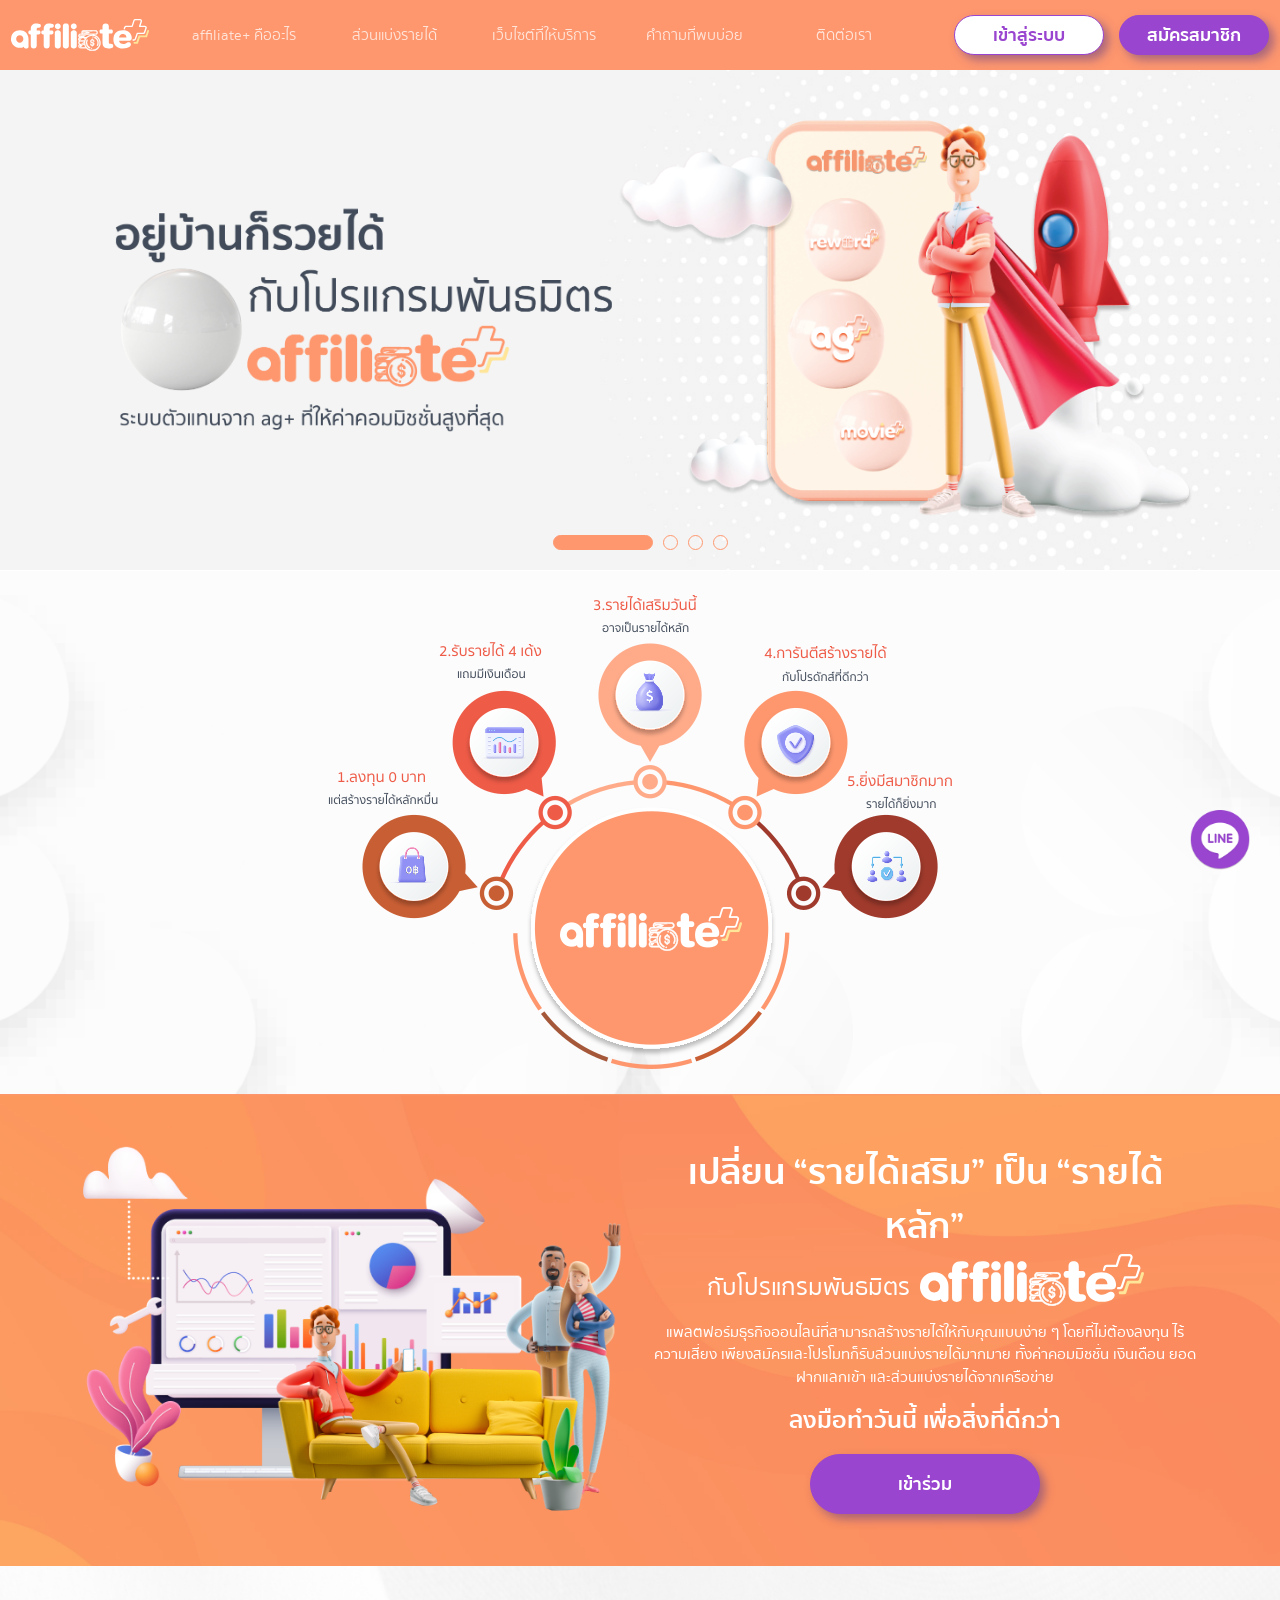
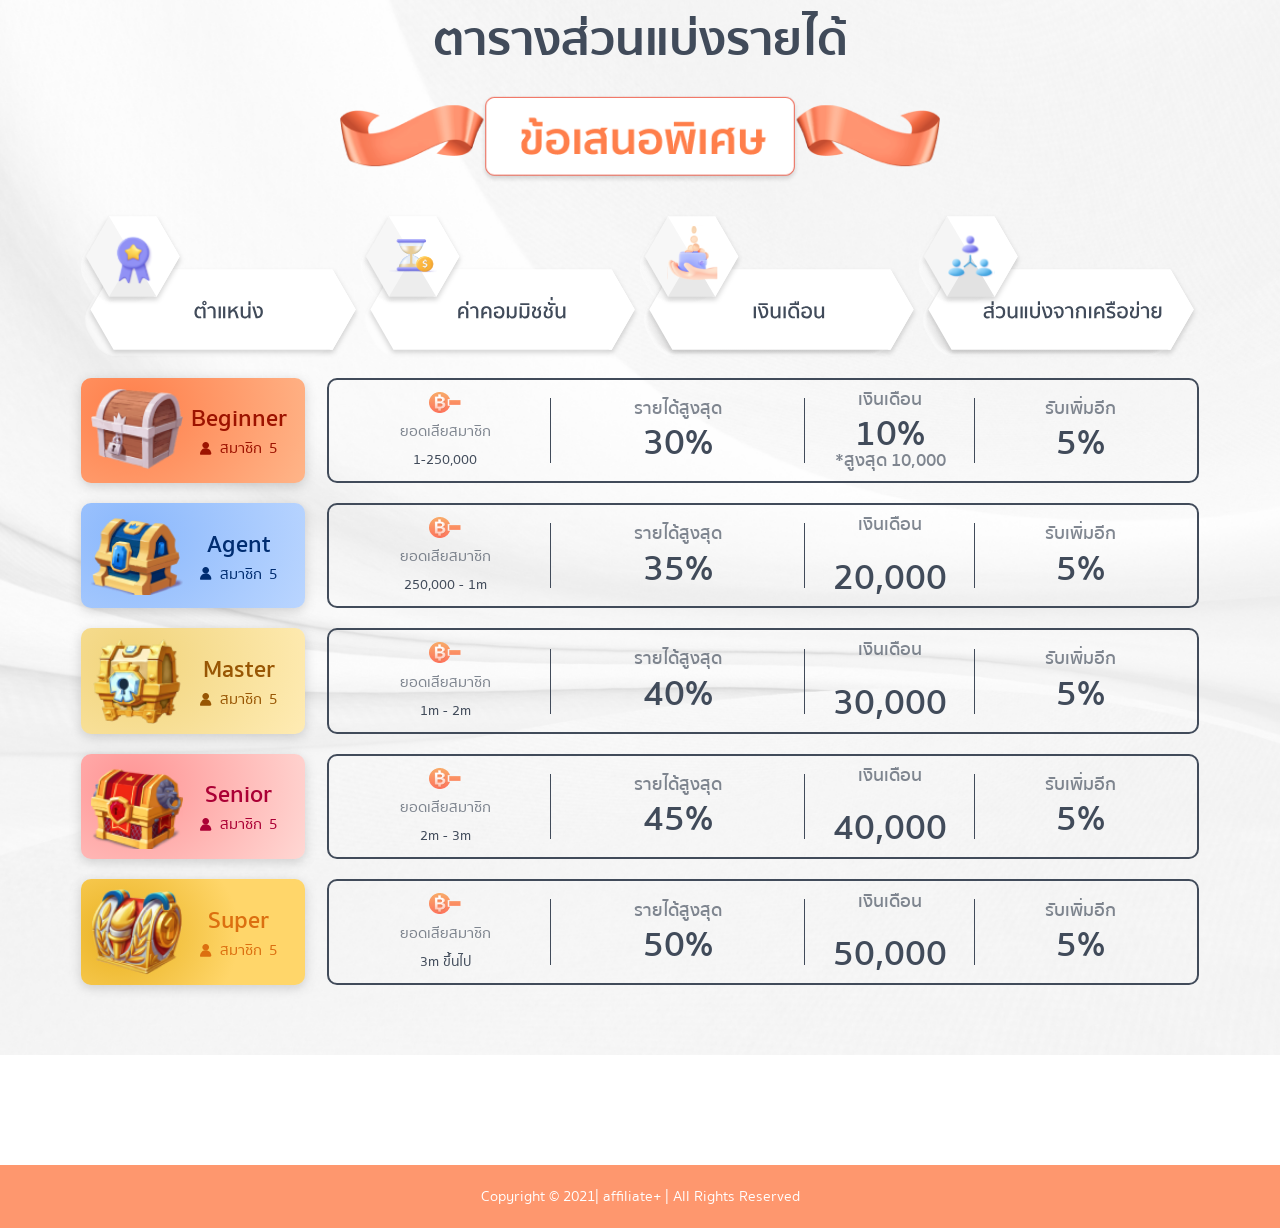
==== commit da331b5a: "added headline tag" ====
--- a/index.html
+++ b/index.html
@@ -12,20 +12,20 @@
   <meta name="robots" content="index,follow" />
   <meta name="revisit-after" content="7 days" />
   <meta name="author" content="affiliate+" />
-  <meta name="keywords" content="affiliate+, ครอบครัวเอเย่นต์หุ้นลม" />
-  <meta name="description" content="อยู่บ้านก็รวยได้ กับโปรแกรมพันธมิตร" />
-  <meta property="og:description" content="อยู่บ้านก็รวยได้ กับโปรแกรมพันธมิตร" />
+  <meta name="keywords" content="" />
+  <meta name="description" content="affiliate+ โปรแกรมพันธมิตรจาก ag+ พร้อมเปิดโอกาสสร้างอาชีพเสริมให้คนอยากมีงานเสริมทำที่บ้านแบบไม่ต้องลงทุน แค่โปรโมทหาสมาชิก ก็รับส่วนแบ่งรายได้ 4 เด้ง ทันที" />
+  <meta property="og:description" content="affiliate+ โปรแกรมพันธมิตรจาก ag+ พร้อมเปิดโอกาสสร้างอาชีพเสริมให้คนอยากมีงานเสริมทำที่บ้านแบบไม่ต้องลงทุน แค่โปรโมทหาสมาชิก ก็รับส่วนแบ่งรายได้ 4 เด้ง ทันที" />
   <meta property="og:type" content="website" />
-  <meta property="og:title" content="affiliate+ ครอบครัวเอเย่นต์หุ้นลม" />
-  <meta property="og:site_name" content="affiliate+ ครอบครัวเอเย่นต์หุ้นลม" />
-  <meta property="og:image" content="images/activity-1.jpg" />
+  <meta property="og:title" content="affiliate+ | สร้างรายได้เสริมกับโปรแกรมพันธมิตรจาก ag+" />
+  <meta property="og:site_name" content="affiliate+ | สร้างรายได้เสริมกับโปรแกรมพันธมิตรจาก ag+" />
+  <meta property="og:image" content="images/logo-seo.png" />
   <meta property="og:url" content="" />
   <meta name="twitter:card" content="summary" />
-  <meta name="twitter:title" content="" />
-  <meta name="twitter:description" content="อยู่บ้านก็รวยได้ กับโปรแกรมพันธมิตร" />
-  <meta name="twitter:image" content="images/activity-1.jpg" />
+  <meta name="twitter:title" content="affiliate+ | สร้างรายได้เสริมกับโปรแกรมพันธมิตรจาก ag+" />
+  <meta name="twitter:description" content="affiliate+ โปรแกรมพันธมิตรจาก ag+ พร้อมเปิดโอกาสสร้างอาชีพเสริมให้คนอยากมีงานเสริมทำที่บ้านแบบไม่ต้องลงทุน แค่โปรโมทหาสมาชิก ก็รับส่วนแบ่งรายได้ 4 เด้ง ทันที" />
+  <meta name="twitter:image" content="images/logo-seo.png" />
   <title>
-    affiliate+ ครอบครัวเอเย่นต์หุ้นลม
+    affiliate+ | สร้างรายได้เสริมกับโปรแกรมพันธมิตรจาก ag+
   </title>
   <link rel="apple-touch-icon" sizes="57x57" href="favicon/apple-icon-57x57.png" />
   <link rel="apple-touch-icon" sizes="60x60" href="favicon/apple-icon-60x60.png" />
@@ -201,6 +201,7 @@
             </div>
           </div>
           <div class="col-xl-6 banner-text-container">
+            <h1 class="d-none">เปลี่ยน "รายได้เสริม" เป็น "รายได้หลัก" กับโปรแกรมพันธมิตร affiliate+</h1>
             <p class="banner-text-title">เปลี่ยน “รายได้เสริม” เป็น “รายได้หลัก”</p>
             <div class="banner-logo mb-3">
               <p class="banner-logo-title">กับโปรแกรมพันธมิตร</p>
@@ -220,7 +221,7 @@
       <div class="container">
         <div class="row justify-content-center">
           <div class="col-xl-12 col-md-8 text-center" data-aos="fade-down" data-aos-delay="250">
-            <p class="special-offer-title">ตารางส่วนแบ่งรายได้</p>
+            <h2 class="special-offer-title">ตารางส่วนแบ่งรายได้</h2>
             <div class="special-offer-title-image">
               <img src="./images/index/special-offer/special_offer.png" alt="special-offer">
             </div>
@@ -469,7 +470,7 @@
       <div class="container">
         <div class="row justify-content-center">
           <div class="col-xl-12 col-md-8 text-center">
-            <p class="special-offer-title">ตารางส่วนแบ่งรายได้</p>
+            <h2 class="special-offer-title">ตารางส่วนแบ่งรายได้</h2>
             <div class="special-offer-title-image">
               <img src="./images/index/special-offer/special_offer_mobiles.png" alt="special-offer-mobile">
             </div>
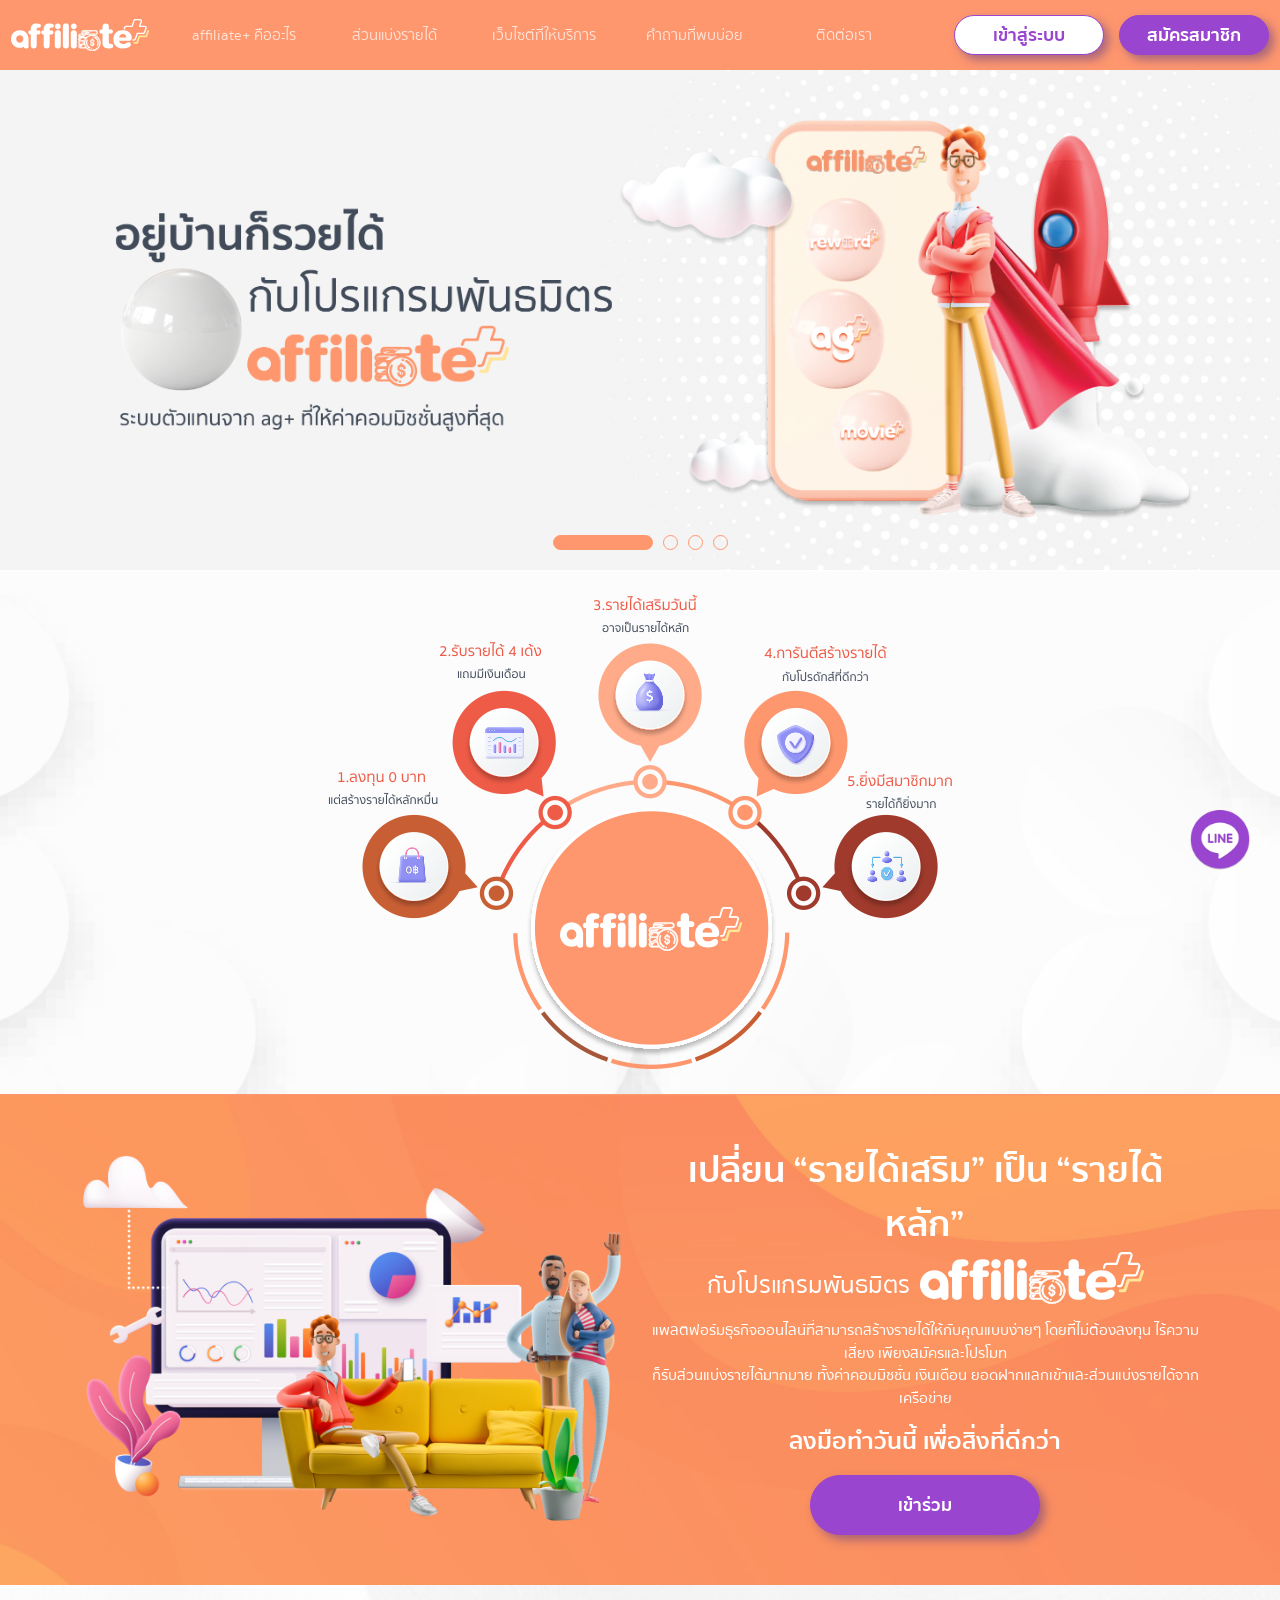
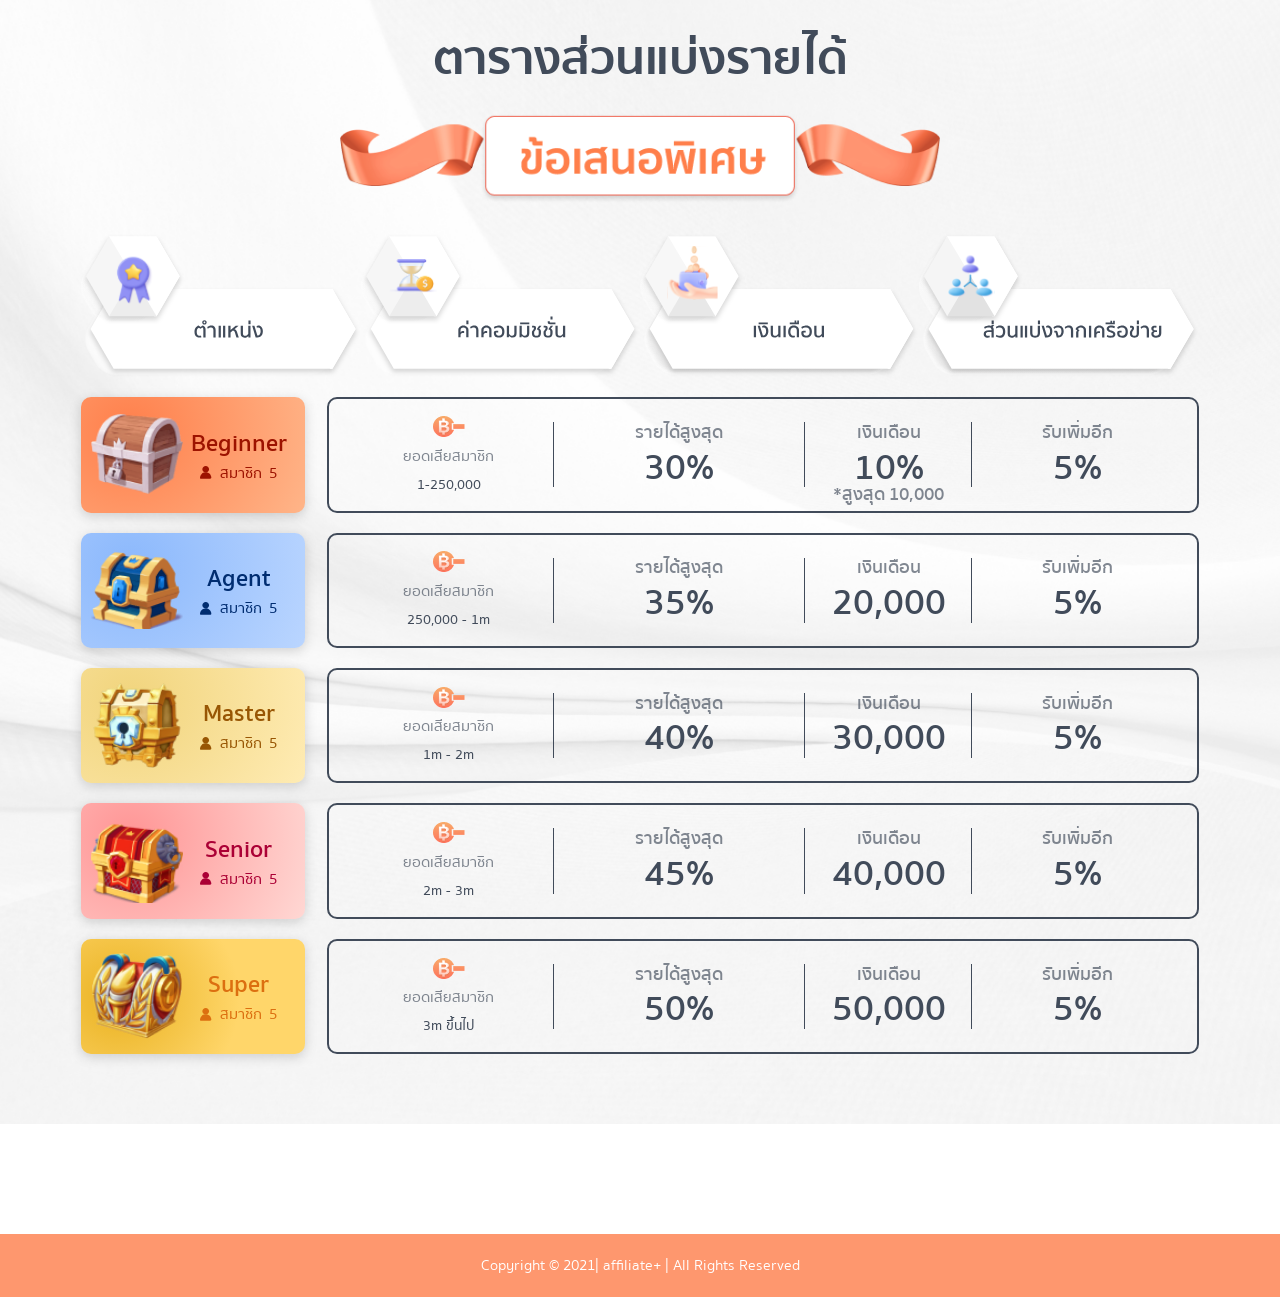
==== commit 67545e2f: "fixed feedback 29.09.2021" ====
--- a/index.html
+++ b/index.html
@@ -209,7 +209,7 @@
                 <img src="./images/logo.svg" alt="banner-logo">
               </div>
             </div>
-            <p class="mb-3">แพลตฟอร์มธุรกิจออนไลน์ที่สามารถสร้างรายได้ให้กับคุณแบบง่าย ๆ โดยที่ไม่ต้องลงทุน ไร้ความเสี่ยง เพียงสมัครและโปรโมทก็รับส่วนแบ่งรายได้มากมาย ทั้งค่าคอมมิชชั่น เงินเดือน ยอดฝากแลกเข้า และส่วนแบ่งรายได้จากเครือข่าย
+            <p class="mb-3">แพลตฟอร์มธุรกิจออนไลน์ที่สามารถสร้างรายได้ให้กับคุณแบบง่ายๆ โดยที่ไม่ต้องลงทุน ไร้ความเสี่ยง เพียงสมัครและโปรโมท <br>ก็รับส่วนแบ่งรายได้มากมาย ทั้งค่าคอมมิชชั่น เงินเดือน ยอดฝากแลกเข้าและส่วนแบ่งรายได้จากเครือข่าย
             </p>
             <p class="banner-text-subtitle mb-3">ลงมือทำวันนี้ เพื่อสิ่งที่ดีกว่า</p>
             <a class="btn btn-lg btn-register m-auto" href="register.html">เข้าร่วม</a>
@@ -279,7 +279,7 @@
                   <div>
                     <p class="highlight-detail-text highlight-detail-faded mb-2">เงินเดือน</p>
                     <p class="highlight-number-text">10%</p>
-                    <p class="highlight-detail-text highlight-detail-faded">*สูงสุด 10,000</p>
+                    <p class="limit-price-position highlight-detail-text highlight-detail-faded">*สูงสุด 10,000</p>
                   </div>
                 </div>
                 <div class="info-row gain-row">
@@ -321,8 +321,8 @@
                 <div class="info-row wage-row has-border">
                   <div>
                     <p class="highlight-detail-text highlight-detail-faded mb-2">เงินเดือน</p>
-                    <p class="highlight-detail-text highlight-detail-faded">&nbsp;</p>
                     <p class="highlight-number-text">20,000</p>
+                    <!-- <p class="highlight-detail-text highlight-detail-faded">&nbsp;</p> -->
                   </div>
                 </div>
                 <div class="info-row gain-row">
@@ -364,8 +364,8 @@
                 <div class="info-row wage-row has-border">
                   <div>
                     <p class="highlight-detail-text highlight-detail-faded mb-2">เงินเดือน</p>
-                    <p class="highlight-detail-text highlight-detail-faded">&nbsp;</p>
                     <p class="highlight-number-text">30,000</p>
+                    <!-- <p class="highlight-detail-text highlight-detail-faded">&nbsp;</p> -->
                   </div>
                 </div>
                 <div class="info-row gain-row">
@@ -407,8 +407,8 @@
                 <div class="info-row wage-row has-border">
                   <div>
                     <p class="highlight-detail-text highlight-detail-faded mb-2">เงินเดือน</p>
-                    <p class="highlight-detail-text highlight-detail-faded">&nbsp;</p>
                     <p class="highlight-number-text">40,000</p>
+                    <!-- <p class="highlight-detail-text highlight-detail-faded">&nbsp;</p> -->
                   </div>
                 </div>
                 <div class="info-row gain-row">
@@ -450,8 +450,8 @@
                 <div class="info-row wage-row has-border">
                   <div>
                     <p class="highlight-detail-text highlight-detail-faded mb-2">เงินเดือน</p>
-                    <p class="highlight-detail-text highlight-detail-faded">&nbsp;</p>
                     <p class="highlight-number-text">50,000</p>
+                    <!-- <p class="highlight-detail-text highlight-detail-faded">&nbsp;</p> -->
                   </div>
                 </div>
                 <div class="info-row gain-row">
--- a/css/main.css
+++ b/css/main.css
@@ -1 +1 @@
-﻿@font-face{font-family:"sukhumvit_set";unicode-range:"U+0E00–U+0E7F";src:url("../fonts/sukhumvitset-bold-webfont.eot");src:url("../fonts/sukhumvitset-bold-webfont.eot?#iefix") format("embedded-opentype"),url("../fonts/sukhumvitset-bold-webfont.ttf") format("truetype"),url("../fonts/sukhumvitset-bold-webfont.woff2") format("woff2"),url("../fonts/sukhumvitset-bold-webfont.woff") format("woff"),url("../fonts/sukhumvitset-bold-webfont.svg#sukhumvit_setbold") format("svg");font-weight:700;font-style:normal}@font-face{font-family:"sukhumvit_set";unicode-range:"U+0E00–U+0E7F";src:url("../fonts/sukhumvitset-light-webfont.eot");src:url("../fonts/sukhumvitset-light-webfont.eot?#iefix") format("embedded-opentype"),url("../fonts/sukhumvitset-light-webfont.ttf") format("truetype"),url("../fonts/sukhumvitset-light-webfont.woff2") format("woff2"),url("../fonts/sukhumvitset-light-webfont.woff") format("woff"),url("../fonts/sukhumvitset-light-webfont.svg#sukhumvit_setlight") format("svg");font-weight:200;font-style:normal}@font-face{font-family:"sukhumvit_set";unicode-range:"U+0E00–U+0E7F";src:url("../fonts/sukhumvitset-medium-webfont.eot");src:url("../fonts/sukhumvitset-medium-webfont.eot?#iefix") format("embedded-opentype"),url("../fonts/sukhumvitset-medium-webfont.ttf") format("truetype"),url("../fonts/sukhumvitset-medium-webfont.woff2") format("woff2"),url("../fonts/sukhumvitset-medium-webfont.woff") format("woff"),url("../fonts/sukhumvitset-medium-webfont.svg#sukhumvit_setmedium") format("svg");font-weight:500;font-style:normal}@font-face{font-family:"sukhumvit_set";unicode-range:"U+0E00–U+0E7F";src:url("../fonts/sukhumvitset-semibold-webfont.eot");src:url("../fonts/sukhumvitset-semibold-webfont.eot?#iefix") format("embedded-opentype"),url("../fonts/sukhumvitset-semibold-webfont.ttf") format("truetype"),url("../fonts/sukhumvitset-semibold-webfont.woff2") format("woff2"),url("../fonts/sukhumvitset-semibold-webfont.woff") format("woff"),url("../fonts/sukhumvitset-semibold-webfont.svg#sukhumvit_setsemi_bold") format("svg");font-weight:600;font-style:normal}@font-face{font-family:"sukhumvit_set";unicode-range:"U+0E00–U+0E7F";src:url("../fonts/sukhumvitset-text-webfont.eot");src:url("../fonts/sukhumvitset-text-webfont.eot?#iefix") format("embedded-opentype"),url("../fonts/sukhumvitset-text-webfont.ttf") format("truetype"),url("../fonts/sukhumvitset-text-webfont.woff2") format("woff2"),url("../fonts/sukhumvitset-text-webfont.woff") format("woff"),url("../fonts/sukhumvitset-text-webfont.svg#sukhumvit_settext") format("svg");font-weight:400;font-style:normal}@font-face{font-family:"sukhumvit_set";unicode-range:"U+0E00–U+0E7F";src:url("../fonts/sukhumvitset-thin-webfont.eot");src:url("../fonts/sukhumvitset-thin-webfont.eot?#iefix") format("embedded-opentype"),url("../fonts/sukhumvitset-thin-webfont.ttf") format("truetype"),url("../fonts/sukhumvitset-thin-webfont.woff2") format("woff2"),url("../fonts/sukhumvitset-thin-webfont.woff") format("woff"),url("../fonts/sukhumvitset-thin-webfont.svg#sukhumvit_setthin") format("svg");font-weight:300;font-style:normal}header{margin-bottom:70px}@media(max-width: 1080px){header{margin-bottom:75px}}.header-content{position:fixed;width:100%;font-family:"sukhumvit_set",sans-serif;color:#fff;background-color:#fe976e;z-index:999}.header-content .header-wrapper{position:relative;padding:0;height:70px}@media(max-width: 1080px){.header-content .header-wrapper{padding:15px 0;justify-content:center;height:75px}}.header-content .navbar-wrapper{display:flex;flex-basis:auto;flex-grow:1;align-items:center}@media(max-width: 1080px){.header-content .navbar-wrapper{display:none}}.header-content .nav-item{margin:0}.header-content .nav-item:first-child{margin-left:0}.header-content .nav-link{color:rgba(255,255,255,.75) !important;width:150px;height:70px;display:flex;align-items:center;justify-content:center;border-radius:0 0 10px 10px}.header-content .nav-link:hover,.header-content .nav-link.active{color:#ee5b47 !important;background-color:#fff !important}@media(min-width: 1680px){.header-content{width:100%;height:70px}}.navbar-brand{max-width:138px;min-width:138px;margin-right:20px;padding:0}.navbar-brand img{width:100%}@media(max-width: 1080px){.navbar-brand{margin-right:0}}.navbar-button{display:none;position:absolute;cursor:pointer;left:calc(-1 * var(--bs-gutter-x, .75rem));background-color:#fff;padding:10px 15px;border-radius:0px 50px 50px 0px;box-shadow:0px 4px 4px rgba(245,131,89,.75)}@media(max-width: 1080px){.navbar-button{display:block}}.navbar-wrapper-mobile{overflow:hidden;position:fixed;background-color:#fff;top:75px;left:0;right:0;bottom:0;height:0;opacity:0;transition:.5s}.navbar-wrapper-mobile .navbar-wrapper-mobile-list{padding:30px 12px 0 12px;margin:0;list-style:none}.navbar-wrapper-mobile .navbar-wrapper-mobile-list .navbar-mobile-item{height:40px;margin-bottom:40px}.navbar-wrapper-mobile .navbar-wrapper-mobile-list .navbar-mobile-item:last-child{margin-bottom:0}.navbar-wrapper-mobile .navbar-wrapper-mobile-list .navbar-mobile-link{display:flex;align-items:center;text-decoration:none}.navbar-wrapper-mobile .navbar-wrapper-mobile-list .navbar-mobile-link .navbar-icon{display:flex;justify-content:center;width:35px;margin-right:16px}.navbar-wrapper-mobile .navbar-wrapper-mobile-list .navbar-mobile-link img{max-width:35px;max-height:35px;object-fit:contain}.navbar-wrapper-mobile .navbar-wrapper-mobile-list .navbar-mobile-link span{font-size:15px;line-height:24px;font-weight:700;color:#414b5a}.navbar-wrapper-mobile .navbar-wrapper-mobile-list .navbar-mobile-link.active span{color:#ee5b47}@media(max-width: 1080px){.navbar-wrapper-mobile.show{z-index:999;height:100%;opacity:1}}.footer-content{color:#fff;background-color:#fe976e}.footer-content .footer-wrapper{padding:20px}@media(max-width: 576px){.footer-content .footer-wrapper{height:70px}}@media(max-width: 1080px){.footer-content{padding-bottom:75px}}.contact-modal .modal-dialog{max-width:480px}.contact-modal .modal-content{box-shadow:0px 4px 4px rgba(0,0,0,.25);border:0;border-radius:20px;overflow:hidden}.contact-modal .modal-header{position:relative;height:120px;border:0;background:#fff;background-image:url("../images/contact/wave.svg");background-image:url("../images/contact/wave.svg"),linear-gradient(180deg, #fe976e 60%, white 60%);background-repeat:no-repeat;background-position:bottom;justify-content:center;align-items:baseline}.contact-modal .modal-header img{max-width:160px;margin-top:20px}.contact-modal .modal-header .btn-close{position:absolute;top:25px;right:25px;width:15px;height:15px;padding:0;background:transparent url("../images/contact/close-icon.svg") center/1em auto no-repeat}.register-success-modal .modal-dialog{max-width:480px}.register-success-modal .modal-content{box-shadow:0px 4px 4px rgba(0,0,0,.25);border:0;border-radius:20px;overflow:hidden}.register-success-modal .modal-header{position:relative;height:120px;border:0;background:#fff;background-image:url("../images/contact/wave.svg");background-image:url("../images/contact/wave.svg"),linear-gradient(180deg, #fe976e 60%, white 60%);background-repeat:no-repeat;background-position:bottom;justify-content:center;background-size:contain;align-items:baseline}.register-success-modal .modal-header img{max-width:160px;margin-top:20px}.register-success-modal .modal-header .btn-close{position:absolute;top:25px;right:25px;width:15px;height:15px;padding:0;background:transparent url("../images/contact/close-icon.svg") center/1em auto no-repeat}.register-success-modal h5{font-size:24px}.register-success-modal h6{font-size:15px}.register-success-modal .btn-register{width:275px;height:71px;margin:40px auto}@media(max-width: 576px){.register-success-modal .modal-header{height:100px}.register-success-modal img{max-width:175px;width:100%}.register-success-modal .btn-register{width:150px;height:40px;margin:20px auto}}.footer-navbar{display:none}@media(max-width: 1080px){.footer-navbar{display:flex;align-items:center;justify-content:center;position:fixed;bottom:0;left:0;right:0;height:75px;background:linear-gradient(180deg, #F8AB69 0%, #FE725C 100%);border-radius:20px 20px 0px 0px;padding-left:15px;padding-right:15px}}@media(max-width: 350px){.footer-navbar .btn{width:100% !important}}.btn-register{color:#fff;background-color:#9945cf;border-color:#9945cf;border-radius:50px;box-shadow:5px 5px 10px rgba(89,56,137,.5);width:150px;height:40px;display:flex;justify-content:center;align-items:center;padding:0;font-weight:700;font-size:18px}.btn-register.btn-landing-page{height:54px;width:100%}.btn-register:hover{color:#fff}.btn-check:focus+.btn-register,.btn-register:focus{color:#fff;background-color:#9945cf;border-color:#9945cf;box-shadow:none}.btn-check:active+.btn-register,.btn-check:checked+.btn-register,.btn-register.active,.btn-register:active,.show>.btn-register.dropdown-toggle{color:#fff;background-color:#9945cf;border-color:#9945cf}.btn-check:active+.btn-register:focus,.btn-check:checked+.btn-register:focus,.btn-register.active:focus,.btn-register:active:focus,.show>.btn-register.dropdown-toggle:focus{box-shadow:none}.btn-register.disabled,.btn-register:disabled{color:#fff;background-color:#9945cf;border-color:#9945cf}.btn-outline-register{color:#9945cf;background-color:#fff;border-color:#9945cf;border-radius:50px;box-shadow:5px 5px 10px rgba(89,56,137,.5);width:150px;height:40px;display:flex;justify-content:center;align-items:center;padding:0;font-weight:700;font-size:1.2rem}.btn-outline-register:hover{color:#9945cf}.btn-check:focus+.btn-outline-register,.btn-outline-register:focus{color:#9945cf;background-color:#fff;border-color:#9945cf;box-shadow:none}.btn-check:active+.btn-outline-register,.btn-check:checked+.btn-outline-register,.btn-outline-register.active,.btn-outline-register:active,.show>.btn-outline-register.dropdown-toggle{color:#9945cf;background-color:#fff;border-color:#9945cf}.btn-check:active+.btn-outline-register:focus,.btn-check:checked+.btn-outline-register:focus,.btn-outline-register.active:focus,.btn-outline-register:active:focus,.show>.btn-outline-register.dropdown-toggle:focus{box-shadow:none}.btn-outline-register.disabled,.btn-outline-register:disabled{color:#fff;background-color:#9945cf;border-color:#9945cf}.btn-lg{width:230px;height:60px;padding:0;font-size:18px}@media(max-width: 576px){.btn-lg{font-size:14px;width:165px;height:44px}}.btn{transition:.5s}.btn:hover{transform:scale(1.075)}.btn.active,.btn:active,.btn:checked{transform:scale(0.875)}.slick-track{display:flex !important}.slick-slide{height:inherit !important}.slick-dots{display:flex;justify-content:center;margin:0;margin-top:10px;padding:0;list-style:none}.slick-dots li{margin:0 5px}.slick-dots li button{border:1px solid #fe976e;border-radius:50%;background-color:#fff;display:flex;font-size:0;width:15px;height:15px}.slick-dots li.slick-active button{background-color:#fe976e}.index-slider-container{display:flex;justify-content:space-between;align-items:center;height:500px !important}@media(max-width: 1080px){.index-slider-container{height:350px !important}}@media(max-width: 576px){.index-slider-container{height:150px !important}}.first-slider .hero-text-container{display:flex;width:545px;height:255px}.first-slider .hero-image-container{display:flex;width:602px;height:400px}@media(max-width: 1080px){.first-slider .hero-text-container{width:381.5px;height:178.5px}.first-slider .hero-image-container{width:421.4px;height:280px}}@media(max-width: 576px){.first-slider .hero-text-container{width:163.5px;height:76.5px}.first-slider .hero-image-container{width:180.6px;height:120px}}.first-slider .hero-text{padding-top:46.78%}.first-slider .hero-image{padding-top:66.44%}.second-slider{justify-content:center}.second-slider .hero-text-container{display:flex;width:680px;height:379px;margin-left:2rem}.second-slider .hero-image-container{display:flex;width:348px;height:431px}@media(max-width: 1080px){.second-slider .hero-text-container{width:476px;height:265.3px}.second-slider .hero-image-container{width:243.6px;height:301.7px}}@media(max-width: 576px){.second-slider .hero-text-container{width:204px;height:113.7px}.second-slider .hero-image-container{width:104.4px;height:129.3px}}.second-slider .hero-text{padding-top:55.73%}.second-slider .hero-image{position:relative;width:100%;padding-top:80.74%;background-position:center;background-size:cover;background-repeat:no-repeat;overflow:hidden}.second-slider .hero-image img{width:100%;height:100%;object-fit:contain;position:absolute;top:50%;left:50%;transform:translate(-50%, -50%)}.third-slider{justify-content:center}.third-slider .hero-image-container{display:flex;height:507px;width:1382px}@media(max-width: 1080px){.third-slider .hero-image-container{height:354.9px;width:967.4px}}@media(max-width: 576px){.third-slider .hero-image-container{height:152.1px;width:414.6px}}.third-slider .hero-image{padding-top:36.68%}.fourth-slider{justify-content:center}.fourth-slider .hero-image-container{display:flex;height:405px;width:815px}.fourth-slider .hero-text-container{display:flex;height:461px;width:449px}@media(max-width: 1080px){.fourth-slider .hero-image-container{height:283.5px;width:570.5px}.fourth-slider .hero-text-container{height:322.7px;width:314.3px}}@media(max-width: 576px){.fourth-slider .hero-image-container{height:121.5px;width:244.5px}.fourth-slider .hero-text-container{height:138.3px;width:134.7px}}.fourth-slider .hero-image{padding-top:49.69%}.fourth-slider .hero-text{padding-top:97.39%}.banner-container{padding-top:50px;padding-bottom:50px;width:100%;background-image:url("../images/index/banner/bg_section3.png");background-repeat:no-repeat;background-position:center;background-size:cover;display:flex;align-items:center}.banner-container .banner-images-container .banner-images{padding-top:67.87%}.banner-container .banner-text-container{color:#fff;text-align:center}.banner-container .banner-text-title{font-size:36px;font-weight:700}.banner-container .banner-text-subtitle{font-size:24px;font-weight:700;margin-bottom:15px}.banner-container .banner-logo-title{font-size:24px;font-weight:500}.banner-container .banner-logo{display:flex;align-items:end;justify-content:center}.banner-container .banner-logo .banner-logo-images{max-width:230px;margin-left:10px}.banner-container .banner-logo .banner-logo-images img{width:100%}@media(max-width: 1080px){.banner-container{padding-top:40px;padding-bottom:40px}.banner-container .banner-text-title{font-size:22px;font-weight:700;margin-bottom:10px}.banner-container .banner-text-subtitle{font-size:18px;font-weight:700}.banner-container .banner-logo-title{font-size:18px;font-weight:500}.banner-container p{font-size:14px}}@media(max-width: 576px){.banner-container .banner-text-title{margin-top:10px;margin-bottom:10px}.banner-container .banner-logo .banner-logo-images{max-width:170px}}@media(max-width: 350px){.banner-container .banner-text-title{font-size:18px}.banner-container .banner-logo-title{font-weight:700}.banner-container .banner-logo{display:block}.banner-container .banner-logo .banner-logo-images{margin:auto}}.benefit-container{max-height:578px;padding-top:25px;padding-bottom:25px;width:100%;background-image:url("../images/index/banner/background_01.png");background-repeat:no-repeat;background-position:center;background-size:cover}.benefit-container .benefit-image-container{display:flex;align-items:center;justify-content:center;margin:auto;height:474px;width:624px}.benefit-container .benefit-image-container .benefit-image{padding-top:75.96%}@media(max-width: 1080px){.benefit-container{padding-top:40px;padding-bottom:40px}.benefit-container .benefit-image-container{height:400px;width:100%}}@media(max-width: 576px){.benefit-container{padding-top:25px;padding-bottom:25px;display:none}}.benefit-container-mobile{display:none;padding:16px 25px}@media(max-width: 576px){.benefit-container-mobile{display:block}}@media(max-width: 350px){.benefit-container-mobile{padding:16px}}.benefit-wrapper{display:flex;margin-bottom:10px;align-items:center;justify-content:space-between}.benefit-wrapper .benefit-logo{width:80px;height:80px;display:flex;justify-content:center;align-items:center;border:5px solid;border-radius:50%;background:linear-gradient(135deg, #EEF1F2 15%, #F3F7F7 85.6%)}.benefit-wrapper .benefit-logo.border-invest{border-color:#c85e34}.benefit-wrapper .benefit-logo.border-salary{border-color:#ee5b47}.benefit-wrapper .benefit-logo.border-income{border-color:#fdaa89}.benefit-wrapper .benefit-logo.border-guarantee{border-color:#fe976e}.benefit-wrapper .benefit-logo.border-member{border-color:#9f3a2c}@media(max-width: 576px){.benefit-wrapper .benefit-logo img{max-width:40px;width:100%}}@media(max-width: 350px){.benefit-wrapper .benefit-logo{width:70px;height:70px}}.benefit-wrapper .benefit-timeline-dots{position:relative;width:25px;height:25px;display:flex;justify-content:center;align-items:center;border:3px solid;border-radius:50%}.benefit-wrapper .benefit-timeline-dots.no-border:after{border:0}.benefit-wrapper .benefit-timeline-dots:after{content:"";position:absolute;bottom:-65px;height:60px;border-right:2px dashed}@media(max-width: 350px){.benefit-wrapper .benefit-timeline-dots:after{bottom:-55px;height:50px}}.benefit-wrapper .benefit-timeline-dots.border-invest{border-color:#c85e34}.benefit-wrapper .benefit-timeline-dots.border-invest:after,.benefit-wrapper .benefit-timeline-dots.border-salary{border-color:#ee5b47}.benefit-wrapper .benefit-timeline-dots.border-salary:after,.benefit-wrapper .benefit-timeline-dots.border-income{border-color:#fdaa89}.benefit-wrapper .benefit-timeline-dots.border-income:after,.benefit-wrapper .benefit-timeline-dots.border-guarantee{border-color:#fe976e}.benefit-wrapper .benefit-timeline-dots.border-guarantee:after,.benefit-wrapper .benefit-timeline-dots.border-member{border-color:#9f3a2c}.benefit-wrapper .benefit-circle{width:13px;height:13px;border-radius:50%}.benefit-wrapper .benefit-circle.background-invest{background-color:#c85e34}.benefit-wrapper .benefit-circle.background-salary{background-color:#ee5b47}.benefit-wrapper .benefit-circle.background-income{background-color:#fdaa89}.benefit-wrapper .benefit-circle.background-guarantee{background-color:#fe976e}.benefit-wrapper .benefit-circle.background-member{background-color:#9f3a2c}.benefit-wrapper .benefit-text{display:flex;justify-content:center;align-items:center}@media(max-width: 350px){.benefit-wrapper .benefit-text{max-width:180px}.benefit-wrapper .benefit-text img{width:100%}}.special-offer-container{padding-top:50px;padding-bottom:50px;width:100%;background-image:url("../images/index/special-offer/background.png");background-repeat:no-repeat;background-position:center;background-size:cover}.special-offer-container.mobile{display:none}.special-offer-container .special-offer-title{font-size:48px;font-weight:700;line-height:1}.special-offer-container .special-offer-title-image{max-width:600px;margin:30px auto}.special-offer-container .special-offer-title-image img{width:100%}.special-offer-container .special-offer-table-head-container .special-offer-table-head-wrapper{display:flex;flex-wrap:wrap}.special-offer-container .special-offer-table-head-container .special-offer-table-head-wrapper>*{flex-shrink:0;width:100%;max-width:100%}.special-offer-container .special-offer-table-head-container .wrapper-col{position:relative;flex:0 0 auto;height:12.9%;width:25%;background-position:center;background-size:cover}.special-offer-container .special-offer-table-head-container .wrapper-col .space{padding-top:51.4%}.special-offer-container .special-offer-table-body-container .special-offer-table-body-wrapper{margin:20px 0;display:flex;justify-content:space-between}.special-offer-container .special-offer-table-body-container .box-wrapper{max-width:20%;width:100%;padding:10px;display:flex;align-items:center;justify-content:space-between;border-radius:10px;filter:drop-shadow(0px 3px 6px rgba(0, 0, 0, 0.161))}.special-offer-container .special-offer-table-body-container .box-wrapper .rank-text{font-size:24px;font-weight:600;text-transform:capitalize}.special-offer-container .special-offer-table-body-container .box-wrapper .box-image{max-width:45%;width:100%}.special-offer-container .special-offer-table-body-container .box-wrapper .box-image img{width:100%}.special-offer-container .special-offer-table-body-container .box-wrapper .box-info{max-width:55%;width:100%;text-align:center}.special-offer-container .special-offer-table-body-container .box-wrapper .member-wrapper{display:flex;justify-content:center;align-items:center}@media(max-width: 1080px){.special-offer-container .special-offer-table-body-container .box-wrapper{display:block}.special-offer-container .special-offer-table-body-container .box-wrapper .rank-text{font-size:18px;font-weight:600;text-transform:capitalize}.special-offer-container .special-offer-table-body-container .box-wrapper .box-image{max-width:50%;margin:auto}.special-offer-container .special-offer-table-body-container .box-wrapper .box-info{max-width:100%}}.special-offer-container .special-offer-table-body-container .box-wrapper.beginner{color:#9d1300;background:radial-gradient(89.41% 163.61% at 21.41% 29.36%, #FF7F4B 0%, #FFB68A 100%)}.special-offer-container .special-offer-table-body-container .box-wrapper.agent{color:#002d71;background:radial-gradient(89.41% 163.61% at 21.43% 29.4%, #8BB8FC 0%, #BBD6FF 100%)}.special-offer-container .special-offer-table-body-container .box-wrapper.master{color:#985604;background:radial-gradient(89.41% 163.61% at 21.41% 29.34%, #F1D47C 0%, #FFECB5 100%)}.special-offer-container .special-offer-table-body-container .box-wrapper.senior{color:#ab0035;background:radial-gradient(91.11% 165.44% at 21.55% 28.7%, #FF9595 0%, #FFDAD6 100%)}.special-offer-container .special-offer-table-body-container .box-wrapper.super{color:#dc6f10;background:radial-gradient(53.85% 98.8% at 16.96% 52.48%, #E9B120 0%, #FFD66A 100%)}.special-offer-container .special-offer-table-body-container .table-wrapper{display:flex;justify-content:space-between;align-items:center;max-width:78%;width:100%;border:2px solid #414b5a;border-radius:10px;padding:10px}.special-offer-container .special-offer-table-body-container .table-wrapper .info-row{position:relative;text-align:center;color:#414b5a;height:100%;display:flex;align-items:center;justify-content:center}.special-offer-container .special-offer-table-body-container .table-wrapper .info-row.has-border:after{content:"";position:absolute;top:10%;right:0;bottom:10%;width:1px;background-color:#414b5a}.special-offer-container .special-offer-table-body-container .table-wrapper .fee-row{width:25%}.special-offer-container .special-offer-table-body-container .table-wrapper .income-row{width:30%}.special-offer-container .special-offer-table-body-container .table-wrapper .wage-row{width:20%}.special-offer-container .special-offer-table-body-container .table-wrapper .gain-row{width:25%}.special-offer-container .special-offer-table-body-container .table-wrapper .highlight-detail-text{font-size:18px;font-weight:600;line-height:1}.special-offer-container .special-offer-table-body-container .table-wrapper .highlight-number-text{font-size:36px;font-weight:600;line-height:1}.special-offer-container .special-offer-table-body-container .table-wrapper .highlight-detail-faded{opacity:.66}@media(max-width: 1080px){.special-offer-container .special-offer-table-body-container .table-wrapper .income-row{width:25%}.special-offer-container .special-offer-table-body-container .table-wrapper .wage-row{width:25%}.special-offer-container .special-offer-table-body-container .table-wrapper .highlight-number-text{font-size:24px;font-weight:600;line-height:1}}.special-offer-container .special-offer-box-container .special-offer-box-wrapper{max-width:312px;margin:20px auto}.special-offer-container .special-offer-box-container .special-offer-box-wrapper img{width:100%}@media(max-width: 1080px){.special-offer-container .special-offer-title{font-size:36px}}@media(max-width: 576px){.special-offer-container{display:none}.special-offer-container.mobile{display:block}.special-offer-container .special-offer-title{font-size:24px}}.index-slick-slider .slick-dots{position:absolute;width:100%;bottom:20px}@media(max-width: 576px){.index-slick-slider .slick-dots{bottom:15px}}.aboutus-jumbotron-background{padding-top:27.34%}.aboutus-jumbotron-background.mobile{padding-top:42.13%;display:none}@media(max-width: 576px){.aboutus-jumbotron-background{display:none}.aboutus-jumbotron-background.mobile{display:block}}.aboutus-description-background{background-image:url("../images/aboutus/bg_description.png");background-repeat:no-repeat;background-position:center;background-size:cover;color:#fff}.aboutus-description-background .aboutus-description-container{padding-top:100px;padding-bottom:100px;text-align:center;font-size:24px}.aboutus-description-background .aboutus-description-title{display:flex;align-items:baseline;justify-content:center;font-size:36px;margin-bottom:15px}.aboutus-description-background .aboutus-description-title p{font-weight:700}@media(max-width: 1080px){.aboutus-description-background .aboutus-description-container{padding-top:75px;padding-bottom:75px;font-size:18px}.aboutus-description-background .aboutus-description-title{font-size:24px}}@media(max-width: 576px){.aboutus-description-background .aboutus-description-container{padding-top:50px;padding-bottom:50px;font-size:14px}.aboutus-description-background .aboutus-description-title{display:block;font-size:16px}.aboutus-description-background .aboutus-description-title img{max-width:110px;width:100%}}@media(max-width: 350px){.aboutus-description-background .aboutus-description-title img{margin-bottom:15px}}.aboutus-timeline-container{margin-bottom:60px}.aboutus-timeline-container .timeline-nav-wrapper{display:flex;justify-content:center;align-items:center}.aboutus-timeline-container .timeline-nav-wrapper .timeline-nav-content{flex:1}.aboutus-timeline-container .timeline-nav-wrapper .timeline-nav-content .nav-image{max-width:425px;margin:auto}.aboutus-timeline-container .timeline-nav-wrapper .timeline-nav-content .nav-image img{width:100%}.aboutus-timeline-container .timeline-nav-wrapper .timeline-nav-tablist{flex:1;position:relative;display:flex;flex-direction:column;height:425px}.aboutus-timeline-container .timeline-nav-wrapper .timeline-nav-tablist .timeline-nav-items{position:relative;margin:auto 0}.aboutus-timeline-container .timeline-nav-wrapper .timeline-nav-tablist .timeline-nav-items .nav-text{display:flex;align-items:center}.aboutus-timeline-container .timeline-nav-wrapper .timeline-nav-tablist .timeline-nav-items .nav-text .nav-text-icon{height:40px;width:40px;display:flex;justify-content:center;align-items:center;margin-right:80px}.aboutus-timeline-container .timeline-nav-wrapper .timeline-nav-tablist .timeline-nav-items .nav-text .nav-text-icon svg{height:100%;width:100%;object-fit:contain}.aboutus-timeline-container .timeline-nav-wrapper .timeline-nav-tablist .timeline-nav-items .nav-text .nav-text-icon svg g{transition:.25s}.aboutus-timeline-container .timeline-nav-wrapper .timeline-nav-tablist .timeline-nav-items .nav-text .nav-text-icon svg path{transition:.25s}.aboutus-timeline-container .timeline-nav-wrapper .timeline-nav-tablist .timeline-nav-items .nav-text span{font-size:24px;transition:.25s}.aboutus-timeline-container .timeline-nav-wrapper .timeline-nav-tablist .timeline-nav-items::after{content:"";opacity:0;position:absolute;top:50%;left:55px;transform:translateY(-50%);height:60px;width:30px;background-image:url("../images/aboutus/slider-tab-arrow.png");border-radius:0px 100px 100px 0px;transition:.25s}.aboutus-timeline-container .timeline-nav-wrapper .timeline-nav-tablist .timeline-nav-items.active .nav-text .nav-text-icon svg g{opacity:1}.aboutus-timeline-container .timeline-nav-wrapper .timeline-nav-tablist .timeline-nav-items.active .nav-text .nav-text-icon svg path{fill:#ee5b47;opacity:1}.aboutus-timeline-container .timeline-nav-wrapper .timeline-nav-tablist .timeline-nav-items.active .nav-text span{color:#ee5b47}.aboutus-timeline-container .timeline-nav-wrapper .timeline-nav-tablist .timeline-nav-items.active::after{content:"";opacity:1}.aboutus-timeline-container .timeline-nav-wrapper .timeline-nav-tablist::after{content:"";position:absolute;left:55px;height:100%;width:5px;background-color:#fe976e;filter:drop-shadow(3px 0px 6px rgba(0, 0, 0, 0.161))}@media(max-width: 1080px){.aboutus-timeline-container .timeline-nav-wrapper .timeline-nav-content{flex:4.5}.aboutus-timeline-container .timeline-nav-wrapper .timeline-nav-tablist{flex:5.5;padding-left:20px}.aboutus-timeline-container .timeline-nav-wrapper .timeline-nav-tablist .timeline-nav-items .nav-text .nav-text-icon{margin-right:60px}.aboutus-timeline-container .timeline-nav-wrapper .timeline-nav-tablist .timeline-nav-items .nav-text span{font-size:19px}.aboutus-timeline-container .timeline-nav-wrapper .timeline-nav-tablist::after{left:75px}}@media(max-width: 576px){.aboutus-timeline-container .timeline-nav-wrapper{display:none}}.aboutus-timeline-container .timeline-slider-wrapper{display:none}.aboutus-timeline-container .timeline-slider-wrapper .slider-image{max-width:425px;margin:auto}.aboutus-timeline-container .timeline-slider-wrapper .slider-image img{width:100%}.aboutus-timeline-container .timeline-slider-wrapper .slider-text{display:flex;align-items:center;justify-content:center}.aboutus-timeline-container .timeline-slider-wrapper .slider-text .slider-text-icon{height:30px;width:30px;display:flex;justify-content:center;align-items:center;margin-right:10px}.aboutus-timeline-container .timeline-slider-wrapper .slider-text .slider-text-icon img{height:100%;width:100%;object-fit:contain}.aboutus-timeline-container .timeline-slider-wrapper .slider-text span{font-size:24px}@media(max-width: 576px){.aboutus-timeline-container{padding-left:0;padding-right:0}.aboutus-timeline-container .timeline-slider-wrapper{display:block}.aboutus-timeline-container .timeline-slider-wrapper .slider-text{margin:20px auto}.aboutus-timeline-container .timeline-slider-wrapper .slider-text .slider-text-icon{height:30px;width:30px}.aboutus-timeline-container .timeline-slider-wrapper .slider-text span{font-size:18px}.aboutus-timeline-container .timeline-slider-wrapper .timeline-slider-items{opacity:0;transition:.125s}.aboutus-timeline-container .timeline-slider-wrapper .timeline-slider-items.slick-current,.aboutus-timeline-container .timeline-slider-wrapper .timeline-slider-items.slick-active{opacity:1}}.aboutus-whyus-container{margin-top:80px;margin-bottom:80px}.aboutus-whyus-container .aboutus-whyus-title{display:flex;align-items:baseline;justify-content:center;font-size:36px;margin-bottom:50px}.aboutus-whyus-container .aboutus-whyus-title p{font-weight:700}.aboutus-whyus-container .aboutus-whyus-title img{margin-left:15px}.aboutus-whyus-container .aboutus-whyus-items{text-align:center}.aboutus-whyus-container .aboutus-whyus-items .aboutus-whyus-items-images{display:flex;margin:auto;max-width:250px;height:210px;margin-bottom:30px}.aboutus-whyus-container .aboutus-whyus-items .aboutus-whyus-items-images img{width:100%;height:100%;object-fit:contain}.aboutus-whyus-container .aboutus-whyus-items .aboutus-whyus-items-text{font-size:24px}.aboutus-whyus-container .aboutus-whyus-items .aboutus-whyus-items-subtext{font-size:15px;opacity:.5}@media(max-width: 1080px){.aboutus-whyus-container{margin-top:50px;margin-bottom:50px}}@media(max-width: 576px){.aboutus-whyus-container{margin-top:20px;margin-bottom:20px}.aboutus-whyus-container .aboutus-whyus-title{font-size:18px;display:block;text-align:center}.aboutus-whyus-container .aboutus-whyus-title img{max-width:150px;width:100%}.aboutus-whyus-container .aboutus-whyus-items{margin-bottom:25px}.aboutus-whyus-container .aboutus-whyus-items .aboutus-whyus-items-images{margin-bottom:15px}.aboutus-whyus-container .aboutus-whyus-items .aboutus-whyus-items-text{font-size:18px}.aboutus-whyus-container .aboutus-whyus-items .aboutus-whyus-items-subtext{font-size:13px}}@media(max-width: 350px){.aboutus-whyus-container .aboutus-whyus-items .aboutus-whyus-items-images{max-width:200px}}.aboutus-howto-background{padding-top:50px;padding-bottom:20px;background-image:url("../images/aboutus/bg_whatis_howto.png");background-repeat:no-repeat;background-position:center;background-size:cover;color:#fff}.aboutus-howto-background .aboutus-howto-container{max-width:954px;margin-left:auto;margin-right:auto}.aboutus-howto-background .howto-title-wrapper{display:flex;justify-content:center;align-items:baseline;font-size:38px;font-weight:700}.aboutus-howto-background .howto-title-wrapper span{font-weight:700}.aboutus-howto-background .howto-slider-container{margin-top:40px;margin-left:auto;margin-right:auto}.aboutus-howto-background .howto-slider-items{font-size:24px;text-align:center;font-weight:700}.aboutus-howto-background .howto-slider-items .howto-slider-items-images{max-width:200px;margin:auto}.aboutus-howto-background .howto-slider-items .howto-slider-items-images img{width:100%}.aboutus-howto-background .howto-slider-items p{margin-top:30px}@media(max-width: 1080px){.aboutus-howto-background .howto-title-wrapper{font-size:28px}.aboutus-howto-background .howto-slider-items{font-size:20px}.aboutus-howto-background .howto-slider-items .howto-slider-items-images{max-width:150px}.aboutus-howto-background .howto-slider-items p{margin-top:20px}}@media(max-width: 576px){.aboutus-howto-background .howto-title-wrapper{font-size:14px}.aboutus-howto-background .howto-title-wrapper img{max-width:150px;width:100%}.aboutus-howto-background .howto-slider-items{font-size:18px;opacity:.5;transition:.125s}.aboutus-howto-background .howto-slider-items.slick-current,.aboutus-howto-background .howto-slider-items.slick-active{opacity:1}}@media(max-width: 350px){.aboutus-howto-background .howto-title-wrapper{font-size:14px}.aboutus-howto-background .howto-title-wrapper img{max-width:100px}}.jumbotron-website-container{padding-top:26.87%;background-image:linear-gradient(180deg, #FE976E 0%, #FFE598 100%)}.website-content-container{display:flex}.website-content-container .image-content{flex:6}.website-content-container .image-content img{width:100%}.website-content-container .text-content{display:flex;align-items:center;flex:4}.website-content-container .text-content>div{width:80%;margin:auto;text-align:center}.website-content-container .text-content .text-highlight{font-size:36px;font-weight:700;color:#ee5b47}.website-content-container .text-content p{font-size:24px}.website-content-container .image-content-text{max-width:180px;margin:auto}.website-content-container .image-content-text img{width:100%}@media(max-width: 1080px){.website-content-container{padding:15px 0}.website-content-container .image-content{flex:1}.website-content-container .text-content{flex:1}.website-content-container .text-content>div{padding:16px;width:100%}.website-content-container .text-content .text-highlight{font-size:24px}.website-content-container .text-content p{font-size:16px}.website-content-container .image-content-text{max-width:150px}.website-content-container .image-content-text img{width:100%}}@media(max-width: 576px){.website-content-container{flex-direction:column}.website-content-container .image-content{order:1}.website-content-container .text-content{order:2}}@media(max-width: 350px){.website-content-container .text-content .text-highlight{font-size:18px}.website-content-container .text-content p{font-size:14px}}.website-promote-container{text-align:center;padding:40px 16px;background-image:url("../images/website/cta.png");background-repeat:no-repeat;background-size:cover;background-position:center}.website-promote-container>div{max-width:813px;margin:auto}.website-promote-container .text-highlight{font-size:36px;font-weight:700}.website-promote-container p{font-size:24px}@media(max-width: 1080px){.website-promote-container .text-highlight{font-size:24px}.website-promote-container p{font-size:16px}}@media(max-width: 350px){.website-promote-container .text-highlight{font-size:18px}.website-promote-container p{font-size:14px}}@media(min-width: 1199px){.websit-list-container{max-width:1111px !important}}@media(max-width: 576px){.websit-list-container{padding:0}}.website-list-wrapper{border-top:8px solid #fe976e;padding:20px 60px 100px 60px;margin-bottom:20px;background-color:#f5f5f5;border-radius:0px 0px 35px 35px}.website-list-wrapper .text-title{font-size:36px;font-weight:700;color:#ee5b47;margin-bottom:5px}.website-list-wrapper p{font-size:14px}@media(max-width: 1080px){.website-list-wrapper .text-title{font-size:24px}}@media(max-width: 576px){.website-list-wrapper{padding:20px 30px}.website-list-wrapper .text-title{font-size:20px;text-indent:20px}}@media(max-width: 350px){.website-list-wrapper{padding:20px}.website-list-wrapper .text-title{font-size:16px}}.website-icon-wrapper{display:flex;flex-wrap:wrap}.website-icon-wrapper .website-icon-items{flex:0 0 auto;width:80px;padding-right:8px;padding-left:8px;margin-top:16px}.website-icon-wrapper .website-icon-items img{width:100%}@media(max-width: 1080px){.website-icon-wrapper .website-icon-items{width:75px}}@media(max-width: 576px){.website-icon-wrapper .website-icon-items{width:20%}}@media(max-width: 350px){.website-icon-wrapper .website-icon-items{width:25%}}.website-image-card-wrapper{display:flex;margin:auto;max-width:300px}.website-image-card-wrapper img{width:100%}@media(max-width: 576px){.website-image-card-wrapper{max-width:200px;margin-top:20px}}.website-tab-container{display:flex;align-items:center;margin:15px 0}.website-tab-container .website-tab-wrapper{display:flex;align-items:center;margin-left:50px}.website-tab-container .website-tab-items{margin:0 20px;max-width:60px;text-align:center}.website-tab-container .website-tab-logo{max-width:70px}.website-tab-container img{width:100%}@media(max-width: 576px){.website-tab-container{padding:0 20px;flex-wrap:nowrap}.website-tab-container .website-tab-wrapper{flex:auto;margin-left:0;justify-content:space-between}.website-tab-container .website-tab-items{margin:0 15px}}.website-tab-trigger{cursor:pointer}.website-tab-trigger.active{color:#ee5b47}.revenue-header-wrapper{display:flex;align-items:center;justify-content:center;margin:20px 0}.revenue-header-wrapper .revenue-icon{max-width:70px}.revenue-header-wrapper .revenue-icon img{width:100%}.revenue-header-wrapper span{margin-left:15px;color:#ee5b47;font-size:36px;font-weight:700}@media(max-width: 1080px){.revenue-header-wrapper span{font-size:24px}}@media(max-width: 576px){.revenue-header-wrapper span{font-size:18px}}.revenue-jumbotron-image{padding-top:17.14%;max-width:903px}.revenue-image-body{max-width:750px;display:flex;align-items:center;justify-content:center;margin:auto}.revenue-image-body .image-wrap{padding-top:65.6%}.revenue-image-body .image-wrap img{width:100%}@media(max-width: 1080px){.revenue-image-body{max-width:100%}}.revenue-slider-wrapper{padding:20px 0}.revenue-slider-items{text-align:center;border-radius:10px;filter:drop-shadow(0px 3px 6px rgba(0, 0, 0, 0.161));background-color:#fff;padding:0 5px 30px 5px;margin:0 10px 5px 10px}.revenue-slider-items .revenue-box-wrapper{max-width:100%;width:100%;padding:10px;display:flex;align-items:center;justify-content:space-between;border-radius:10px;filter:drop-shadow(0px 3px 6px rgba(0, 0, 0, 0.161))}.revenue-slider-items .revenue-box-wrapper .revenue-box-image-wrapper{max-width:45%;width:100%}.revenue-slider-items .revenue-box-wrapper .revenue-box-image-wrapper img{width:100%}@media(max-width: 1080px){.revenue-slider-items .revenue-box-wrapper .revenue-box-image-wrapper{max-width:80px}}.revenue-slider-items .revenue-box-wrapper .revenue-box-text-wrapper{max-width:55%;width:100%}.revenue-slider-items .revenue-box-wrapper .rank-box-name{font-size:20px;font-weight:700;text-transform:capitalize}.revenue-slider-items .revenue-box-wrapper .rank-box-member{font-size:14px}.revenue-slider-items .rank-normal-text{font-size:14px}.revenue-slider-items .rank-price-text{font-size:24px;font-weight:700}.revenue-slider-items .rank-percent-text{font-size:64px;font-weight:700;line-height:1}.revenue-slider-items .rank-small-text{font-size:12px}.revenue-slider-items .rank-medium-text{font-size:18px;font-weight:700}.revenue-slider-items.rank-beginner{color:#9d1300}.revenue-slider-items.rank-beginner .revenue-box-wrapper{background:radial-gradient(89.41% 163.61% at 21.41% 29.36%, #FF7F4B 0%, #FFB68A 100%)}.revenue-slider-items.rank-agent{color:#002d71}.revenue-slider-items.rank-agent .revenue-box-wrapper{background:radial-gradient(89.41% 163.61% at 21.43% 29.4%, #8BB8FC 0%, #BBD6FF 100%)}.revenue-slider-items.rank-master{color:#985604}.revenue-slider-items.rank-master .revenue-box-wrapper{background:radial-gradient(89.41% 163.61% at 21.41% 29.34%, #F1D47C 0%, #FFECB5 100%)}.revenue-slider-items.rank-senior{color:#ab0035}.revenue-slider-items.rank-senior .revenue-box-wrapper{background:radial-gradient(91.11% 165.44% at 21.55% 28.7%, #FF9595 0%, #FFDAD6 100%)}.revenue-slider-items.rank-super{color:#dc6f10}.revenue-slider-items.rank-super .revenue-box-wrapper{background:radial-gradient(53.85% 98.8% at 16.96% 52.48%, #E9B120 0%, #FFD66A 100%)}@media(max-width: 350px){.revenue-slider-items .rank-normal-text{font-size:14px}.revenue-slider-items .rank-price-text{font-size:20px}.revenue-slider-items .rank-percent-text{font-size:48px}.revenue-slider-items .rank-small-text{font-size:12px}.revenue-slider-items .rank-medium-text{font-size:18px;font-weight:700}}.faq-nav{justify-content:space-between;margin:55px 0}.faq-nav .tab-images-wrapper{width:70px;height:70px;margin:auto;display:flex;justify-content:center;align-items:center}.faq-nav .faq-nav-items{flex:1;font-size:14px;color:#414b5a;background-color:#fff;border:2px solid transparent;border-radius:20px;box-shadow:0px 4px 4px rgba(0,0,0,.25);margin:10px;cursor:pointer;min-height:140px;padding:10px}.faq-nav .faq-nav-items.active{color:#ee5b47;border-color:#fe976e}.faq-nav .faq-nav-items p{margin:0}.faq-nav .faq-nav-items img{max-height:70px;max-width:70px;margin:auto}@media(max-width: 992px){.faq-nav{margin:15px 0 30px 0}}.landing-page-background{min-height:100vh;background-image:url("../images/login-register/background_01.png");background-repeat:no-repeat;background-position:center;background-size:cover;display:flex;justify-content:center;align-items:center}.landing-page-container{max-width:916px;width:100%;margin-right:auto;margin-left:auto;box-shadow:0px 4px 4px rgba(0,0,0,.25);overflow:hidden;border-radius:25px}@media(max-width: 992px){.landing-page-container{max-width:720px}}@media(max-width: 576px){.landing-page-container{max-width:100%;min-height:100vh;border-radius:0}}.landing-page-header{position:relative;height:140px;border:0;background:#fff;background-image:url("../images/login-register/bg_wave.png");background-image:url("../images/login-register/bg_wave.png"),linear-gradient(180deg, #fe976e 50%, white 50%);background-repeat:no-repeat;background-position:bottom;background-size:contain;justify-content:center;display:flex;justify-content:center;align-items:center}.landing-page-header img{max-width:255px;width:100%}.landing-page-header .landing-page-flag{position:absolute;right:40px;top:25%;width:40px;height:40px;border-radius:50%;overflow:hidden;filter:drop-shadow(0px 4px 4px rgba(0, 0, 0, 0.25))}.landing-page-header .landing-page-flag img{width:100%;object-fit:cover}@media(max-width: 576px){.landing-page-header{height:100px;background-image:url("../images/login-register/bg_wave.png"),linear-gradient(180deg, #fe976e 75%, white 75%)}.landing-page-header img{max-width:150px}.landing-page-header .landing-page-flag{right:10px}}.landing-page-body{padding:15px 0;background-color:#fff;display:flex}@media(max-width: 576px){.landing-page-body{min-height:calc(100vh - 100px)}}.landing-page-body-image{flex:6;display:flex;align-items:center}.landing-page-body-image img{width:100%}.landing-page-body-form{flex:4;display:flex;justify-content:space-between;flex-direction:column}.landing-form-wrapper{text-align:center;padding-top:15px;padding-right:40px;margin-bottom:175px}.landing-form-wrapper h1{font-size:24px}.landing-form-wrapper .register-form-wrapper{height:405px;display:none;flex-direction:column;justify-content:space-between}.landing-form-wrapper .register-form-wrapper.show{display:flex}.landing-form-wrapper .landing-form-group{margin-top:30px;margin-bottom:20px}.landing-form-wrapper.register-form{margin-bottom:50px}.landing-form-wrapper.register-form .landing-form-group{margin-top:15px}@media(max-width: 992px){.landing-form-wrapper{padding-left:40px}}@media(max-width: 576px){.landing-form-wrapper{padding-left:30px;padding-right:30px;margin-bottom:0}.landing-form-wrapper .landing-form-group{margin-top:20px}}@media(max-width: 350px){.landing-form-wrapper{padding-left:20px;padding-right:20px}}.landing-stepper-wrapper{display:flex;justify-content:space-between;width:110px;margin-left:auto;margin-top:20px}.landing-stepper-wrapper .landing-stepper-items{width:40px;height:40px;border-radius:50%;background-color:#dcdcdc;display:flex;justify-content:center;align-items:center;filter:drop-shadow(0px 3px 6px rgba(0, 0, 0, 0.161));cursor:pointer;transition:.25s}.landing-stepper-wrapper .landing-stepper-items.active{background-color:#9945cf}.landing-stepper-wrapper .landing-stepper-line{height:1px;width:25px;background-color:#828282;display:flex;align-self:center}.landing-stepper-wrapper .landing-stepper-items-stand{background-color:#fff;width:26px;height:26px;display:flex;justify-content:center;align-items:center;border-radius:50%;filter:drop-shadow(0px 3px 6px rgba(0, 0, 0, 0.161))}.landing-page-contact{text-align:center;font-size:12px}.form-group-custom .input-group-prepend{height:44px;display:flex;justify-content:center;align-items:center;padding:10px;border:1px solid #e0e0e0;border-right:0;border-radius:10px 0 0 10px;transition:border-color .15s ease-in-out,box-shadow .15s ease-in-out}.form-group-custom .input-group-prepend .input-group-text{height:100%}.form-group-custom .form-control{border:1px solid #e0e0e0;border-left:0;height:44px;border-radius:10px}.form-group-custom .form-control:focus{box-shadow:none}.form-group-custom .form-control::placeholder{color:#414b5a;font-size:12px;opacity:.5}.form-group-custom.active .input-group-prepend,.form-group-custom.active .form-control{border-color:#fe976e}.form-warning-text{display:flex;text-align:left;margin-top:10px}.form-warning-text img{margin-right:5px}.form-warning-text p{font-size:12px;color:#ea3a31}.landing-option-wrapper{display:flex;justify-content:space-between;margin-bottom:60px}.landing-option-wrapper .option-group{display:flex;align-items:center;font-size:12px;text-decoration:none}.landing-option-wrapper .option-group img{max-width:15px;width:100%;margin-right:5px;margin-bottom:3px}@media(max-width: 576px){.landing-option-wrapper{margin-bottom:20px}}.landing-page-register{margin-top:30px}html{height:100%;min-height:100%;font-size:15px}body{font-family:"sukhumvit_set",sans-serif;font-size:15px;-webkit-font-smoothing:antialiased;display:flex;flex-direction:column;min-height:100vh;word-wrap:break-word;color:#414b5a;background-color:#fff}body.hide-scroll{overflow:hidden}main{flex:1 0 auto;overflow:hidden}h1,h2,h3,h4,h5,h6,strong,label,b{font-weight:700}p,span{font-weight:500;margin:0}h1,.h1{font-size:64px}h2,.h2{font-size:48px}h3,.h3{font-size:40px}h4,.h4{font-size:36px}h5,.h5{font-size:24px}h6,.h6{font-size:15px}*:focus{outline:none !important}input:-webkit-autofill,input:-webkit-autofill:hover,input:-webkit-autofill:focus,textarea:-webkit-autofill,textarea:-webkit-autofill:hover,textarea:-webkit-autofill:focus,select:-webkit-autofill,select:-webkit-autofill:hover,select:-webkit-autofill:focus{transition:background-color 5000000s ease-in-out 0s;-webkit-text-fill-color:#fff !important}::-webkit-scrollbar{width:10px;height:10px}::-webkit-scrollbar-track{background:#fff6f5}::-webkit-scrollbar-thumb{background:#ee5b47;border-radius:0}::-webkit-scrollbar-thumb:hover{background:#ec4630}a{color:#9945cf}a:hover{color:#9945cf}@media(min-width: 576px){.container,.container-sm{max-width:540px}}@media(min-width: 768px){.container,.container-md,.container-sm{max-width:720px}}@media(min-width: 992px){.container,.container-lg,.container-md,.container-sm{max-width:960px}}@media(min-width: 1199px){.container,.container-lg,.container-md,.container-sm,.container-xl{max-width:1140px}}@media(min-width: 1480px){.container,.container-lg,.container-md,.container-sm,.container-xl,.container-xxl{max-width:1320px}}@media(min-width: 1680px){.container,.container-lg,.container-md,.container-sm,.container-xl,.container-xxl{max-width:1560px}}@media(max-width: 576px){.container-slider-mobile{padding-left:0;padding-right:0}}.h-100{height:100%}.text-small{font-size:14px}.text-x-small{font-size:12px}.text-medium{font-size:18px}.text-large{font-size:24px}.text-x-large{font-size:36px}@media(min-width: 576px){.text-md-bold{font-weight:700}}.text-medium{font-weight:500}.text-primary{color:#ee5b47 !important}.text-secondary{color:#414b5a !important}.jumbotron-container{max-height:250px;height:250px;width:100%;background-size:cover;background-repeat:no-repeat;background-position:center}.jumbotron-container.jumbotron-container-xl{max-height:500px !important;height:500px !important}.jumbotron-container .jumbotron-wrapper{height:100%;display:flex;align-items:center;justify-content:center}.jumbotron-container .jumbotron-icon{height:100%}.jumbotron-container .jumbotron-text{font-size:64px;font-weight:700}.jumbotron-container .jumbotron-subtext{font-size:48px}.jumbotron-container .jumbotron-smalltext{font-size:36px}.jumbotron-container .jumbotron-text-align-wrapper{width:70%;display:flex;flex-direction:column}.jumbotron-container .jumbotron-logo img{width:100%}.jumbotron-container .index-slider-mobile{padding-top:126.13%}@media(max-width: 1080px){.jumbotron-container.jumbotron-container-xl{max-height:350px !important;height:350px !important}.jumbotron-container .jumbotron-text{font-size:48px}.jumbotron-container .jumbotron-smalltext{font-size:24px}.jumbotron-container .jumbotron-subtext{font-size:36px}}@media(max-width: 576px){.jumbotron-container{height:auto !important}.jumbotron-container.jumbotron-container-xl{max-height:none !important;height:auto !important;background:none !important}.jumbotron-container.revenue-jumbotron,.jumbotron-container.faq-jumbotron{max-height:110px !important;height:110px !important}.jumbotron-container .jumbotron-text{font-size:30px}.jumbotron-container .jumbotron-subtext{font-size:22px}.jumbotron-container .jumbotron-smalltext{font-size:13px}.jumbotron-container .jumbotron-logo{max-width:100px}}.accordion .accordion-item{border:0;margin-bottom:20px}.accordion .accordion-button{color:#414b5a;background-color:#fff6f5;border-radius:10px !important;border:0;box-shadow:none;min-height:84px}.accordion .accordion-button:not(.collapsed){color:#ee5b47;box-shadow:0px 4px 4px rgba(0,0,0,.25)}.accordion .accordion-button:after{background-image:url("data:image/svg+xml,%3csvg xmlns='http://www.w3.org/2000/svg' viewBox='0 0 16 16' fill='%23FE976E'%3e%3cpath fill-rule='evenodd' d='M1.646 4.646a.5.5 0 0 1 .708 0L8 10.293l5.646-5.647a.5.5 0 0 1 .708.708l-6 6a.5.5 0 0 1-.708 0l-6-6a.5.5 0 0 1 0-.708z'/%3e%3c/svg%3e")}.accordion .accordion-body{padding:20px 25px}@media(max-width: 576px){.accordion .accordion-item{border:0;margin-bottom:10px}}.image-ratio{position:relative;width:100%;background-position:center;background-size:cover;background-repeat:no-repeat;overflow:hidden}.image-ratio img{width:100%;height:100%;object-fit:contain;position:absolute;top:50%;left:50%;transform:translate(-50%, -50%)}.subfooter-container{display:flex;justify-content:center;align-items:center;padding:25px 0}.subfooter-container p{font-size:24px;font-weight:700;margin-right:25px;color:#9945cf}@media(max-width: 1080px){.subfooter-container p{font-size:18px}}@media(max-width: 576px){.subfooter-container{text-align:center;display:block}.subfooter-container p{margin-right:0;margin-bottom:10px}.subfooter-container a{margin:auto}}@media(max-width: 350px){.subfooter-container p{font-size:15px}}.slick-slider .slick-dots li button{transition:.25s;background:transparent}.slick-slider .slick-dots li.slick-active button{width:100px;border-radius:50px;background:#fe976e}@media(max-width: 430px){.slick-slider .slick-dots li button{width:13px;height:13px;padding:0}.slick-slider .slick-dots li.slick-active button{width:50px}}.line-support-float{position:fixed;max-width:60px;bottom:30px;right:30px}.line-support-float img{width:100%}@media(max-width: 1080px){.line-support-float{bottom:105px;right:30px}}@media(max-width: 576px){.line-support-float{bottom:90px;right:15px}}.text-dark{color:#414b5a !important}input:-webkit-autofill,input:-webkit-autofill:hover,input:-webkit-autofill:focus,textarea:-webkit-autofill,textarea:-webkit-autofill:hover,textarea:-webkit-autofill:focus,select:-webkit-autofill,select:-webkit-autofill:hover,select:-webkit-autofill:focus{color:#414b5a !important;-webkit-text-fill-color:#414b5a !important}/*# sourceMappingURL=main.css.map */
+﻿@font-face{font-family:"sukhumvit_set";unicode-range:"U+0E00–U+0E7F";src:url("../fonts/sukhumvitset-bold-webfont.eot");src:url("../fonts/sukhumvitset-bold-webfont.eot?#iefix") format("embedded-opentype"),url("../fonts/sukhumvitset-bold-webfont.ttf") format("truetype"),url("../fonts/sukhumvitset-bold-webfont.woff2") format("woff2"),url("../fonts/sukhumvitset-bold-webfont.woff") format("woff"),url("../fonts/sukhumvitset-bold-webfont.svg#sukhumvit_setbold") format("svg");font-weight:700;font-style:normal}@font-face{font-family:"sukhumvit_set";unicode-range:"U+0E00–U+0E7F";src:url("../fonts/sukhumvitset-light-webfont.eot");src:url("../fonts/sukhumvitset-light-webfont.eot?#iefix") format("embedded-opentype"),url("../fonts/sukhumvitset-light-webfont.ttf") format("truetype"),url("../fonts/sukhumvitset-light-webfont.woff2") format("woff2"),url("../fonts/sukhumvitset-light-webfont.woff") format("woff"),url("../fonts/sukhumvitset-light-webfont.svg#sukhumvit_setlight") format("svg");font-weight:200;font-style:normal}@font-face{font-family:"sukhumvit_set";unicode-range:"U+0E00–U+0E7F";src:url("../fonts/sukhumvitset-medium-webfont.eot");src:url("../fonts/sukhumvitset-medium-webfont.eot?#iefix") format("embedded-opentype"),url("../fonts/sukhumvitset-medium-webfont.ttf") format("truetype"),url("../fonts/sukhumvitset-medium-webfont.woff2") format("woff2"),url("../fonts/sukhumvitset-medium-webfont.woff") format("woff"),url("../fonts/sukhumvitset-medium-webfont.svg#sukhumvit_setmedium") format("svg");font-weight:500;font-style:normal}@font-face{font-family:"sukhumvit_set";unicode-range:"U+0E00–U+0E7F";src:url("../fonts/sukhumvitset-semibold-webfont.eot");src:url("../fonts/sukhumvitset-semibold-webfont.eot?#iefix") format("embedded-opentype"),url("../fonts/sukhumvitset-semibold-webfont.ttf") format("truetype"),url("../fonts/sukhumvitset-semibold-webfont.woff2") format("woff2"),url("../fonts/sukhumvitset-semibold-webfont.woff") format("woff"),url("../fonts/sukhumvitset-semibold-webfont.svg#sukhumvit_setsemi_bold") format("svg");font-weight:600;font-style:normal}@font-face{font-family:"sukhumvit_set";unicode-range:"U+0E00–U+0E7F";src:url("../fonts/sukhumvitset-text-webfont.eot");src:url("../fonts/sukhumvitset-text-webfont.eot?#iefix") format("embedded-opentype"),url("../fonts/sukhumvitset-text-webfont.ttf") format("truetype"),url("../fonts/sukhumvitset-text-webfont.woff2") format("woff2"),url("../fonts/sukhumvitset-text-webfont.woff") format("woff"),url("../fonts/sukhumvitset-text-webfont.svg#sukhumvit_settext") format("svg");font-weight:400;font-style:normal}@font-face{font-family:"sukhumvit_set";unicode-range:"U+0E00–U+0E7F";src:url("../fonts/sukhumvitset-thin-webfont.eot");src:url("../fonts/sukhumvitset-thin-webfont.eot?#iefix") format("embedded-opentype"),url("../fonts/sukhumvitset-thin-webfont.ttf") format("truetype"),url("../fonts/sukhumvitset-thin-webfont.woff2") format("woff2"),url("../fonts/sukhumvitset-thin-webfont.woff") format("woff"),url("../fonts/sukhumvitset-thin-webfont.svg#sukhumvit_setthin") format("svg");font-weight:300;font-style:normal}header{margin-bottom:70px}@media(max-width: 1080px){header{margin-bottom:75px}}.header-content{position:fixed;width:100%;font-family:"sukhumvit_set",sans-serif;color:#fff;background-color:#fe976e;z-index:999}.header-content .header-wrapper{position:relative;padding:0;height:70px}@media(max-width: 1080px){.header-content .header-wrapper{padding:15px 0;justify-content:center;height:75px}}.header-content .navbar-wrapper{display:flex;flex-basis:auto;flex-grow:1;align-items:center}@media(max-width: 1080px){.header-content .navbar-wrapper{display:none}}.header-content .nav-item{margin:0}.header-content .nav-item:first-child{margin-left:0}.header-content .nav-link{color:rgba(255,255,255,.75) !important;width:150px;height:70px;display:flex;align-items:center;justify-content:center;border-radius:0 0 10px 10px}.header-content .nav-link:hover,.header-content .nav-link.active{color:#ee5b47 !important;background-color:#fff !important}@media(min-width: 1680px){.header-content{width:100%;height:70px}}.navbar-brand{max-width:138px;min-width:138px;margin-right:20px;padding:0}.navbar-brand img{width:100%}@media(max-width: 1080px){.navbar-brand{margin-right:0}}.navbar-button{display:none;position:absolute;cursor:pointer;left:calc(-1 * var(--bs-gutter-x, .75rem));background-color:#fff;padding:10px 15px;border-radius:0px 50px 50px 0px;box-shadow:0px 4px 4px rgba(245,131,89,.75)}@media(max-width: 1080px){.navbar-button{display:block}}.navbar-wrapper-mobile{overflow:hidden;position:fixed;background-color:#fff;top:75px;left:0;right:0;bottom:0;height:0;opacity:0;transition:.5s}.navbar-wrapper-mobile .navbar-wrapper-mobile-list{padding:30px 12px 0 12px;margin:0;list-style:none}.navbar-wrapper-mobile .navbar-wrapper-mobile-list .navbar-mobile-item{height:40px;margin-bottom:40px}.navbar-wrapper-mobile .navbar-wrapper-mobile-list .navbar-mobile-item:last-child{margin-bottom:0}.navbar-wrapper-mobile .navbar-wrapper-mobile-list .navbar-mobile-link{display:flex;align-items:center;text-decoration:none}.navbar-wrapper-mobile .navbar-wrapper-mobile-list .navbar-mobile-link .navbar-icon{display:flex;justify-content:center;width:35px;margin-right:16px}.navbar-wrapper-mobile .navbar-wrapper-mobile-list .navbar-mobile-link img{max-width:35px;max-height:35px;object-fit:contain}.navbar-wrapper-mobile .navbar-wrapper-mobile-list .navbar-mobile-link span{font-size:15px;line-height:24px;font-weight:700;color:#414b5a}.navbar-wrapper-mobile .navbar-wrapper-mobile-list .navbar-mobile-link.active span{color:#ee5b47}@media(max-width: 1080px){.navbar-wrapper-mobile.show{z-index:999;height:100%;opacity:1}}.footer-content{color:#fff;background-color:#fe976e}.footer-content .footer-wrapper{padding:20px}@media(max-width: 576px){.footer-content .footer-wrapper{height:70px}}@media(max-width: 1080px){.footer-content{padding-bottom:75px}}.contact-modal .modal-dialog{max-width:480px}.contact-modal .modal-content{box-shadow:0px 4px 4px rgba(0,0,0,.25);border:0;border-radius:20px;overflow:hidden}.contact-modal .modal-header{position:relative;height:120px;border:0;background:#fff;background-image:url("../images/contact/wave.svg");background-image:url("../images/contact/wave.svg"),linear-gradient(180deg, #fe976e 60%, white 60%);background-repeat:no-repeat;background-position:bottom;justify-content:center;align-items:baseline}.contact-modal .modal-header img{max-width:160px;margin-top:20px}.contact-modal .modal-header .btn-close{position:absolute;top:25px;right:25px;width:15px;height:15px;padding:0;background:transparent url("../images/contact/close-icon.svg") center/1em auto no-repeat}.register-success-modal .modal-dialog{max-width:480px}.register-success-modal .modal-content{box-shadow:0px 4px 4px rgba(0,0,0,.25);border:0;border-radius:20px;overflow:hidden}.register-success-modal .modal-header{position:relative;height:120px;border:0;background:#fff;background-image:url("../images/contact/wave.svg");background-image:url("../images/contact/wave.svg"),linear-gradient(180deg, #fe976e 60%, white 60%);background-repeat:no-repeat;background-position:bottom;justify-content:center;background-size:contain;align-items:baseline}.register-success-modal .modal-header img{max-width:160px;margin-top:20px}.register-success-modal .modal-header .btn-close{position:absolute;top:25px;right:25px;width:15px;height:15px;padding:0;background:transparent url("../images/contact/close-icon.svg") center/1em auto no-repeat}.register-success-modal h5{font-size:24px}.register-success-modal h6{font-size:15px}.register-success-modal .btn-register{width:275px;height:71px;margin:40px auto}@media(max-width: 576px){.register-success-modal .modal-header{height:100px}.register-success-modal img{max-width:175px;width:100%}.register-success-modal .btn-register{width:150px;height:40px;margin:20px auto}}.footer-navbar{display:none}@media(max-width: 1080px){.footer-navbar{display:flex;align-items:center;justify-content:center;position:fixed;bottom:0;left:0;right:0;height:75px;background:linear-gradient(180deg, #F8AB69 0%, #FE725C 100%);border-radius:20px 20px 0px 0px;padding-left:15px;padding-right:15px}}@media(max-width: 350px){.footer-navbar .btn{width:100% !important}}.btn-register{color:#fff;background-color:#9945cf;border-color:#9945cf;border-radius:50px;box-shadow:5px 5px 10px rgba(89,56,137,.5);width:150px;height:40px;display:flex;justify-content:center;align-items:center;padding:0;font-weight:700;font-size:18px}.btn-register.btn-landing-page{height:54px;width:100%}.btn-register:hover{color:#fff}.btn-check:focus+.btn-register,.btn-register:focus{color:#fff;background-color:#9945cf;border-color:#9945cf;box-shadow:none}.btn-check:active+.btn-register,.btn-check:checked+.btn-register,.btn-register.active,.btn-register:active,.show>.btn-register.dropdown-toggle{color:#fff;background-color:#9945cf;border-color:#9945cf}.btn-check:active+.btn-register:focus,.btn-check:checked+.btn-register:focus,.btn-register.active:focus,.btn-register:active:focus,.show>.btn-register.dropdown-toggle:focus{box-shadow:none}.btn-register.disabled,.btn-register:disabled{color:#fff;background-color:#9945cf;border-color:#9945cf}.btn-outline-register{color:#9945cf;background-color:#fff;border-color:#9945cf;border-radius:50px;box-shadow:5px 5px 10px rgba(89,56,137,.5);width:150px;height:40px;display:flex;justify-content:center;align-items:center;padding:0;font-weight:700;font-size:1.2rem}.btn-outline-register:hover{color:#9945cf}.btn-check:focus+.btn-outline-register,.btn-outline-register:focus{color:#9945cf;background-color:#fff;border-color:#9945cf;box-shadow:none}.btn-check:active+.btn-outline-register,.btn-check:checked+.btn-outline-register,.btn-outline-register.active,.btn-outline-register:active,.show>.btn-outline-register.dropdown-toggle{color:#9945cf;background-color:#fff;border-color:#9945cf}.btn-check:active+.btn-outline-register:focus,.btn-check:checked+.btn-outline-register:focus,.btn-outline-register.active:focus,.btn-outline-register:active:focus,.show>.btn-outline-register.dropdown-toggle:focus{box-shadow:none}.btn-outline-register.disabled,.btn-outline-register:disabled{color:#fff;background-color:#9945cf;border-color:#9945cf}.btn-lg{width:230px;height:60px;padding:0;font-size:18px}@media(max-width: 576px){.btn-lg{font-size:14px;width:165px;height:44px}}.btn{transition:.5s}.btn:hover{transform:scale(1.075)}.btn.active,.btn:active,.btn:checked{transform:scale(0.875)}.slick-track{display:flex !important}.slick-slide{height:inherit !important}.slick-dots{display:flex;justify-content:center;margin:0;margin-top:10px;padding:0;list-style:none}.slick-dots li{margin:0 5px}.slick-dots li button{border:1px solid #fe976e;border-radius:50%;background-color:#fff;display:flex;font-size:0;width:15px;height:15px}.slick-dots li.slick-active button{background-color:#fe976e}.index-slider-container{display:flex;justify-content:space-between;align-items:center;height:500px !important}@media(max-width: 1080px){.index-slider-container{height:350px !important}}@media(max-width: 576px){.index-slider-container{height:150px !important}}.first-slider .hero-text-container{display:flex;width:545px;height:255px}.first-slider .hero-image-container{display:flex;width:602px;height:400px}@media(max-width: 1080px){.first-slider .hero-text-container{width:381.5px;height:178.5px}.first-slider .hero-image-container{width:421.4px;height:280px}}@media(max-width: 576px){.first-slider .hero-text-container{width:163.5px;height:76.5px}.first-slider .hero-image-container{width:180.6px;height:120px}}.first-slider .hero-text{padding-top:46.78%}.first-slider .hero-image{padding-top:66.44%}.second-slider{justify-content:center}.second-slider .hero-text-container{display:flex;width:680px;height:379px;margin-left:2rem}.second-slider .hero-image-container{display:flex;width:348px;height:431px}@media(max-width: 1080px){.second-slider .hero-text-container{width:476px;height:265.3px}.second-slider .hero-image-container{width:243.6px;height:301.7px}}@media(max-width: 576px){.second-slider .hero-text-container{width:204px;height:113.7px}.second-slider .hero-image-container{width:104.4px;height:129.3px}}.second-slider .hero-text{padding-top:55.73%}.second-slider .hero-image{position:relative;width:100%;padding-top:80.74%;background-position:center;background-size:cover;background-repeat:no-repeat;overflow:hidden}.second-slider .hero-image img{width:100%;height:100%;object-fit:contain;position:absolute;top:50%;left:50%;transform:translate(-50%, -50%)}.third-slider{justify-content:center}.third-slider .hero-image-container{display:flex;height:507px;width:1382px}@media(max-width: 1080px){.third-slider .hero-image-container{height:354.9px;width:967.4px}}@media(max-width: 576px){.third-slider .hero-image-container{height:152.1px;width:414.6px}}.third-slider .hero-image{padding-top:36.68%}.fourth-slider{justify-content:center}.fourth-slider .hero-image-container{display:flex;height:405px;width:815px}.fourth-slider .hero-text-container{display:flex;height:461px;width:449px}@media(max-width: 1080px){.fourth-slider .hero-image-container{height:283.5px;width:570.5px}.fourth-slider .hero-text-container{height:322.7px;width:314.3px}}@media(max-width: 576px){.fourth-slider .hero-image-container{height:121.5px;width:244.5px}.fourth-slider .hero-text-container{height:138.3px;width:134.7px}}.fourth-slider .hero-image{padding-top:49.69%}.fourth-slider .hero-text{padding-top:97.39%}.banner-container{padding-top:50px;padding-bottom:50px;width:100%;background-image:url("../images/index/banner/bg_section3.png");background-repeat:no-repeat;background-position:center;background-size:cover;display:flex;align-items:center}.banner-container .banner-images-container .banner-images{padding-top:67.87%}.banner-container .banner-text-container{color:#fff;text-align:center}.banner-container .banner-text-title{font-size:36px;font-weight:700}.banner-container .banner-text-subtitle{font-size:24px;font-weight:700;margin-bottom:15px}.banner-container .banner-logo-title{font-size:24px;font-weight:500}.banner-container .banner-logo{display:flex;align-items:end;justify-content:center}.banner-container .banner-logo .banner-logo-images{max-width:230px;margin-left:10px}.banner-container .banner-logo .banner-logo-images img{width:100%}@media(max-width: 1080px){.banner-container{padding-top:40px;padding-bottom:40px}.banner-container .banner-text-title{font-size:22px;font-weight:700;margin-bottom:10px}.banner-container .banner-text-subtitle{font-size:18px;font-weight:700}.banner-container .banner-logo-title{font-size:18px;font-weight:500}.banner-container p{font-size:14px}}@media(max-width: 576px){.banner-container .banner-text-title{margin-top:10px;margin-bottom:10px}.banner-container .banner-logo .banner-logo-images{max-width:170px}}@media(max-width: 350px){.banner-container .banner-text-title{font-size:18px}.banner-container .banner-logo-title{font-weight:700}.banner-container .banner-logo{display:block}.banner-container .banner-logo .banner-logo-images{margin:auto}}.benefit-container{max-height:578px;padding-top:25px;padding-bottom:25px;width:100%;background-image:url("../images/index/banner/background_01.png");background-repeat:no-repeat;background-position:center;background-size:cover}.benefit-container .benefit-image-container{display:flex;align-items:center;justify-content:center;margin:auto;height:474px;width:624px}.benefit-container .benefit-image-container .benefit-image{padding-top:75.96%}@media(max-width: 1080px){.benefit-container{padding-top:40px;padding-bottom:40px}.benefit-container .benefit-image-container{height:400px;width:100%}}@media(max-width: 576px){.benefit-container{padding-top:25px;padding-bottom:25px;display:none}}.benefit-container-mobile{display:none;padding:16px 25px}@media(max-width: 576px){.benefit-container-mobile{display:block}}@media(max-width: 350px){.benefit-container-mobile{padding:16px}}.benefit-wrapper{display:flex;margin-bottom:10px;align-items:center;justify-content:space-between}.benefit-wrapper .benefit-logo{width:80px;height:80px;display:flex;justify-content:center;align-items:center;border:5px solid;border-radius:50%;background:linear-gradient(135deg, #EEF1F2 15%, #F3F7F7 85.6%)}.benefit-wrapper .benefit-logo.border-invest{border-color:#c85e34}.benefit-wrapper .benefit-logo.border-salary{border-color:#ee5b47}.benefit-wrapper .benefit-logo.border-income{border-color:#fdaa89}.benefit-wrapper .benefit-logo.border-guarantee{border-color:#fe976e}.benefit-wrapper .benefit-logo.border-member{border-color:#9f3a2c}@media(max-width: 576px){.benefit-wrapper .benefit-logo img{max-width:40px;width:100%}}@media(max-width: 350px){.benefit-wrapper .benefit-logo{width:70px;height:70px}}.benefit-wrapper .benefit-timeline-dots{position:relative;width:25px;height:25px;display:flex;justify-content:center;align-items:center;border:3px solid;border-radius:50%}.benefit-wrapper .benefit-timeline-dots.no-border:after{border:0}.benefit-wrapper .benefit-timeline-dots:after{content:"";position:absolute;bottom:-65px;height:60px;border-right:2px dashed}@media(max-width: 350px){.benefit-wrapper .benefit-timeline-dots:after{bottom:-55px;height:50px}}.benefit-wrapper .benefit-timeline-dots.border-invest{border-color:#c85e34}.benefit-wrapper .benefit-timeline-dots.border-invest:after,.benefit-wrapper .benefit-timeline-dots.border-salary{border-color:#ee5b47}.benefit-wrapper .benefit-timeline-dots.border-salary:after,.benefit-wrapper .benefit-timeline-dots.border-income{border-color:#fdaa89}.benefit-wrapper .benefit-timeline-dots.border-income:after,.benefit-wrapper .benefit-timeline-dots.border-guarantee{border-color:#fe976e}.benefit-wrapper .benefit-timeline-dots.border-guarantee:after,.benefit-wrapper .benefit-timeline-dots.border-member{border-color:#9f3a2c}.benefit-wrapper .benefit-circle{width:13px;height:13px;border-radius:50%}.benefit-wrapper .benefit-circle.background-invest{background-color:#c85e34}.benefit-wrapper .benefit-circle.background-salary{background-color:#ee5b47}.benefit-wrapper .benefit-circle.background-income{background-color:#fdaa89}.benefit-wrapper .benefit-circle.background-guarantee{background-color:#fe976e}.benefit-wrapper .benefit-circle.background-member{background-color:#9f3a2c}.benefit-wrapper .benefit-text{display:flex;justify-content:center;align-items:center}@media(max-width: 350px){.benefit-wrapper .benefit-text{max-width:180px}.benefit-wrapper .benefit-text img{width:100%}}.special-offer-container{padding-top:50px;padding-bottom:50px;width:100%;background-image:url("../images/index/special-offer/background.png");background-repeat:no-repeat;background-position:center;background-size:cover}.special-offer-container.mobile{display:none}.special-offer-container .special-offer-title{font-size:48px;font-weight:700;line-height:1}.special-offer-container .special-offer-title-image{max-width:600px;margin:30px auto}.special-offer-container .special-offer-title-image img{width:100%}.special-offer-container .special-offer-table-head-container .special-offer-table-head-wrapper{display:flex;flex-wrap:wrap}.special-offer-container .special-offer-table-head-container .special-offer-table-head-wrapper>*{flex-shrink:0;width:100%;max-width:100%}.special-offer-container .special-offer-table-head-container .wrapper-col{position:relative;flex:0 0 auto;height:12.9%;width:25%;background-position:center;background-size:cover}.special-offer-container .special-offer-table-head-container .wrapper-col .space{padding-top:51.4%}.special-offer-container .special-offer-table-body-container .special-offer-table-body-wrapper{margin:20px 0;display:flex;justify-content:space-between}.special-offer-container .special-offer-table-body-container .box-wrapper{max-width:20%;width:100%;padding:10px;display:flex;align-items:center;justify-content:space-between;border-radius:10px;filter:drop-shadow(0px 3px 6px rgba(0, 0, 0, 0.161))}.special-offer-container .special-offer-table-body-container .box-wrapper .rank-text{font-size:24px;font-weight:600;text-transform:capitalize}.special-offer-container .special-offer-table-body-container .box-wrapper .box-image{max-width:45%;width:100%}.special-offer-container .special-offer-table-body-container .box-wrapper .box-image img{width:100%}.special-offer-container .special-offer-table-body-container .box-wrapper .box-info{max-width:55%;width:100%;text-align:center}.special-offer-container .special-offer-table-body-container .box-wrapper .member-wrapper{display:flex;justify-content:center;align-items:center}@media(max-width: 1080px){.special-offer-container .special-offer-table-body-container .box-wrapper{display:block}.special-offer-container .special-offer-table-body-container .box-wrapper .rank-text{font-size:18px;font-weight:600;text-transform:capitalize}.special-offer-container .special-offer-table-body-container .box-wrapper .box-image{max-width:50%;margin:auto}.special-offer-container .special-offer-table-body-container .box-wrapper .box-info{max-width:100%}}.special-offer-container .special-offer-table-body-container .box-wrapper.beginner{color:#9d1300;background:radial-gradient(89.41% 163.61% at 21.41% 29.36%, #FF7F4B 0%, #FFB68A 100%)}.special-offer-container .special-offer-table-body-container .box-wrapper.agent{color:#002d71;background:radial-gradient(89.41% 163.61% at 21.43% 29.4%, #8BB8FC 0%, #BBD6FF 100%)}.special-offer-container .special-offer-table-body-container .box-wrapper.master{color:#985604;background:radial-gradient(89.41% 163.61% at 21.41% 29.34%, #F1D47C 0%, #FFECB5 100%)}.special-offer-container .special-offer-table-body-container .box-wrapper.senior{color:#ab0035;background:radial-gradient(91.11% 165.44% at 21.55% 28.7%, #FF9595 0%, #FFDAD6 100%)}.special-offer-container .special-offer-table-body-container .box-wrapper.super{color:#dc6f10;background:radial-gradient(53.85% 98.8% at 16.96% 52.48%, #E9B120 0%, #FFD66A 100%)}.special-offer-container .special-offer-table-body-container .table-wrapper{display:flex;justify-content:space-between;align-items:center;max-width:78%;width:100%;border:2px solid #414b5a;border-radius:10px;padding:15px}.special-offer-container .special-offer-table-body-container .table-wrapper .info-row{position:relative;text-align:center;color:#414b5a;height:100%;display:flex;align-items:center;justify-content:center}.special-offer-container .special-offer-table-body-container .table-wrapper .info-row.has-border:after{content:"";position:absolute;top:10%;right:0;bottom:10%;width:1px;background-color:#414b5a}.special-offer-container .special-offer-table-body-container .table-wrapper .fee-row{width:25%}.special-offer-container .special-offer-table-body-container .table-wrapper .income-row{width:30%}.special-offer-container .special-offer-table-body-container .table-wrapper .wage-row{width:20%}.special-offer-container .special-offer-table-body-container .table-wrapper .gain-row{width:25%}.special-offer-container .special-offer-table-body-container .table-wrapper .highlight-detail-text{font-size:18px;font-weight:600;line-height:1}.special-offer-container .special-offer-table-body-container .table-wrapper .highlight-number-text{font-size:36px;font-weight:600;line-height:1}.special-offer-container .special-offer-table-body-container .table-wrapper .highlight-detail-faded{opacity:.66}@media(max-width: 1080px){.special-offer-container .special-offer-table-body-container .table-wrapper .income-row{width:25%}.special-offer-container .special-offer-table-body-container .table-wrapper .wage-row{width:25%}.special-offer-container .special-offer-table-body-container .table-wrapper .highlight-number-text{font-size:24px;font-weight:600;line-height:1}}.special-offer-container .special-offer-box-container .special-offer-box-wrapper{max-width:312px;margin:20px auto}.special-offer-container .special-offer-box-container .special-offer-box-wrapper img{width:100%}@media(max-width: 1080px){.special-offer-container .special-offer-title{font-size:36px}}@media(max-width: 576px){.special-offer-container{display:none}.special-offer-container.mobile{display:block}.special-offer-container .special-offer-title{font-size:24px}}.index-slick-slider .slick-dots{position:absolute;width:100%;bottom:20px}@media(max-width: 576px){.index-slick-slider .slick-dots{bottom:15px}}.limit-price-position{position:absolute;left:50%;transform:translateX(-50%);width:100%}@media(max-width: 1080px){.limit-price-position{transform:translateX(-50%) translateY(50%)}}.aboutus-jumbotron-background{padding-top:27.34%}.aboutus-jumbotron-background.mobile{padding-top:42.13%;display:none}@media(max-width: 576px){.aboutus-jumbotron-background{display:none}.aboutus-jumbotron-background.mobile{display:block}}.aboutus-description-background{background-image:url("../images/aboutus/bg_description.png");background-repeat:no-repeat;background-position:center;background-size:cover;color:#fff}.aboutus-description-background .aboutus-description-container{padding-top:100px;padding-bottom:100px;text-align:center;font-size:24px}.aboutus-description-background .aboutus-description-title{display:flex;align-items:baseline;justify-content:center;font-size:36px;margin-bottom:15px}.aboutus-description-background .aboutus-description-title p{font-weight:700}@media(max-width: 1080px){.aboutus-description-background .aboutus-description-container{padding-top:75px;padding-bottom:75px;font-size:18px}.aboutus-description-background .aboutus-description-title{font-size:24px}}@media(max-width: 576px){.aboutus-description-background .aboutus-description-container{padding-top:50px;padding-bottom:50px;font-size:14px}.aboutus-description-background .aboutus-description-title{display:block;font-size:16px}.aboutus-description-background .aboutus-description-title img{max-width:110px;width:100%;margin-bottom:10px}}@media(max-width: 350px){.aboutus-description-background .aboutus-description-title img{margin-bottom:15px}}.aboutus-timeline-container{margin-bottom:60px}.aboutus-timeline-container .timeline-nav-wrapper{display:flex;justify-content:center;align-items:center}.aboutus-timeline-container .timeline-nav-wrapper .timeline-nav-content{flex:1}.aboutus-timeline-container .timeline-nav-wrapper .timeline-nav-content .nav-image{max-width:425px;margin:auto}.aboutus-timeline-container .timeline-nav-wrapper .timeline-nav-content .nav-image img{width:100%}.aboutus-timeline-container .timeline-nav-wrapper .timeline-nav-tablist{flex:1;position:relative;display:flex;flex-direction:column;height:425px}.aboutus-timeline-container .timeline-nav-wrapper .timeline-nav-tablist .timeline-nav-items{position:relative;margin:auto 0}.aboutus-timeline-container .timeline-nav-wrapper .timeline-nav-tablist .timeline-nav-items .nav-text{display:flex;align-items:center}.aboutus-timeline-container .timeline-nav-wrapper .timeline-nav-tablist .timeline-nav-items .nav-text .nav-text-icon{height:40px;width:40px;display:flex;justify-content:center;align-items:center;margin-right:80px}.aboutus-timeline-container .timeline-nav-wrapper .timeline-nav-tablist .timeline-nav-items .nav-text .nav-text-icon svg{height:100%;width:100%;object-fit:contain}.aboutus-timeline-container .timeline-nav-wrapper .timeline-nav-tablist .timeline-nav-items .nav-text .nav-text-icon svg g{transition:.25s}.aboutus-timeline-container .timeline-nav-wrapper .timeline-nav-tablist .timeline-nav-items .nav-text .nav-text-icon svg path{transition:.25s}.aboutus-timeline-container .timeline-nav-wrapper .timeline-nav-tablist .timeline-nav-items .nav-text span{font-size:24px;transition:.25s}.aboutus-timeline-container .timeline-nav-wrapper .timeline-nav-tablist .timeline-nav-items::after{content:"";opacity:0;position:absolute;top:50%;left:55px;transform:translateY(-50%);height:60px;width:30px;background-image:url("../images/aboutus/slider-tab-arrow.png");border-radius:0px 100px 100px 0px;transition:.25s}.aboutus-timeline-container .timeline-nav-wrapper .timeline-nav-tablist .timeline-nav-items.active .nav-text .nav-text-icon svg g{opacity:1}.aboutus-timeline-container .timeline-nav-wrapper .timeline-nav-tablist .timeline-nav-items.active .nav-text .nav-text-icon svg path{fill:#ee5b47;opacity:1}.aboutus-timeline-container .timeline-nav-wrapper .timeline-nav-tablist .timeline-nav-items.active .nav-text span{color:#ee5b47}.aboutus-timeline-container .timeline-nav-wrapper .timeline-nav-tablist .timeline-nav-items.active::after{content:"";opacity:1}.aboutus-timeline-container .timeline-nav-wrapper .timeline-nav-tablist::after{content:"";position:absolute;left:55px;height:100%;width:5px;background-color:#fe976e;filter:drop-shadow(3px 0px 6px rgba(0, 0, 0, 0.161))}@media(max-width: 1080px){.aboutus-timeline-container .timeline-nav-wrapper .timeline-nav-content{flex:4.5}.aboutus-timeline-container .timeline-nav-wrapper .timeline-nav-tablist{flex:5.5;padding-left:20px}.aboutus-timeline-container .timeline-nav-wrapper .timeline-nav-tablist .timeline-nav-items .nav-text .nav-text-icon{margin-right:60px}.aboutus-timeline-container .timeline-nav-wrapper .timeline-nav-tablist .timeline-nav-items .nav-text span{font-size:19px}.aboutus-timeline-container .timeline-nav-wrapper .timeline-nav-tablist::after{left:75px}}@media(max-width: 576px){.aboutus-timeline-container .timeline-nav-wrapper{display:none}}.aboutus-timeline-container .timeline-slider-wrapper{display:none}.aboutus-timeline-container .timeline-slider-wrapper .slider-image{max-width:425px;margin:auto}.aboutus-timeline-container .timeline-slider-wrapper .slider-image img{width:100%}.aboutus-timeline-container .timeline-slider-wrapper .slider-text{display:flex;align-items:center;justify-content:center}.aboutus-timeline-container .timeline-slider-wrapper .slider-text .slider-text-icon{height:30px;width:30px;display:flex;justify-content:center;align-items:center;margin-right:10px}.aboutus-timeline-container .timeline-slider-wrapper .slider-text .slider-text-icon img{height:100%;width:100%;object-fit:contain}.aboutus-timeline-container .timeline-slider-wrapper .slider-text span{font-size:24px}@media(max-width: 576px){.aboutus-timeline-container{padding-left:0;padding-right:0}.aboutus-timeline-container .timeline-slider-wrapper{display:block}.aboutus-timeline-container .timeline-slider-wrapper .slider-text{margin:20px auto}.aboutus-timeline-container .timeline-slider-wrapper .slider-text .slider-text-icon{height:30px;width:30px}.aboutus-timeline-container .timeline-slider-wrapper .slider-text span{font-size:18px}.aboutus-timeline-container .timeline-slider-wrapper .timeline-slider-items{opacity:0;transition:.125s}.aboutus-timeline-container .timeline-slider-wrapper .timeline-slider-items.slick-current,.aboutus-timeline-container .timeline-slider-wrapper .timeline-slider-items.slick-active{opacity:1}}.aboutus-whyus-container{margin-top:80px;margin-bottom:80px}.aboutus-whyus-container .aboutus-whyus-title{display:flex;align-items:baseline;justify-content:center;font-size:36px;margin-bottom:50px}.aboutus-whyus-container .aboutus-whyus-title p{font-weight:700}.aboutus-whyus-container .aboutus-whyus-title img{margin-left:15px}.aboutus-whyus-container .aboutus-whyus-items{text-align:center}.aboutus-whyus-container .aboutus-whyus-items .aboutus-whyus-items-images{display:flex;margin:auto;max-width:250px;height:210px;margin-bottom:30px}.aboutus-whyus-container .aboutus-whyus-items .aboutus-whyus-items-images img{width:100%;height:100%;object-fit:contain}.aboutus-whyus-container .aboutus-whyus-items .aboutus-whyus-items-text{font-size:24px}.aboutus-whyus-container .aboutus-whyus-items .aboutus-whyus-items-subtext{font-size:15px;opacity:.5}@media(max-width: 1080px){.aboutus-whyus-container{margin-top:50px;margin-bottom:50px}}@media(max-width: 576px){.aboutus-whyus-container{margin-top:20px;margin-bottom:20px}.aboutus-whyus-container .aboutus-whyus-title{font-size:18px;display:block;text-align:center}.aboutus-whyus-container .aboutus-whyus-title img{max-width:150px;width:100%}.aboutus-whyus-container .aboutus-whyus-items{margin-bottom:25px}.aboutus-whyus-container .aboutus-whyus-items .aboutus-whyus-items-images{margin-bottom:15px}.aboutus-whyus-container .aboutus-whyus-items .aboutus-whyus-items-text{font-size:18px}.aboutus-whyus-container .aboutus-whyus-items .aboutus-whyus-items-subtext{font-size:13px}}@media(max-width: 350px){.aboutus-whyus-container .aboutus-whyus-items .aboutus-whyus-items-images{max-width:200px}}.aboutus-howto-background{padding-top:50px;padding-bottom:20px;background-image:url("../images/aboutus/bg_whatis_howto.png");background-repeat:no-repeat;background-position:center;background-size:cover;color:#fff}.aboutus-howto-background .aboutus-howto-container{max-width:954px;margin-left:auto;margin-right:auto}.aboutus-howto-background .howto-title-wrapper{display:flex;justify-content:center;align-items:baseline;font-size:38px;font-weight:700}.aboutus-howto-background .howto-title-wrapper span{font-weight:700}.aboutus-howto-background .howto-slider-container{margin-top:40px;margin-left:auto;margin-right:auto}.aboutus-howto-background .howto-slider-items{font-size:24px;text-align:center;font-weight:700}.aboutus-howto-background .howto-slider-items .howto-slider-items-images{max-width:200px;margin:auto}.aboutus-howto-background .howto-slider-items .howto-slider-items-images img{width:100%}.aboutus-howto-background .howto-slider-items p{margin-top:30px}@media(max-width: 1080px){.aboutus-howto-background .howto-title-wrapper{font-size:28px}.aboutus-howto-background .howto-slider-items{font-size:20px}.aboutus-howto-background .howto-slider-items .howto-slider-items-images{max-width:150px}.aboutus-howto-background .howto-slider-items p{margin-top:20px}}@media(max-width: 576px){.aboutus-howto-background .howto-title-wrapper{font-size:14px}.aboutus-howto-background .howto-title-wrapper img{max-width:150px;width:100%}.aboutus-howto-background .howto-slider-items{font-size:18px;opacity:.5;transition:.125s}.aboutus-howto-background .howto-slider-items.slick-current,.aboutus-howto-background .howto-slider-items.slick-active{opacity:1}}@media(max-width: 350px){.aboutus-howto-background .howto-title-wrapper{font-size:14px}.aboutus-howto-background .howto-title-wrapper img{max-width:100px}}.jumbotron-website-container{padding-top:26.87%;background-image:linear-gradient(180deg, #FE976E 0%, #FFE598 100%)}@media(max-width: 576px){.jumbotron-website-container{padding-top:126.13%}}.website-content-container{display:flex}.website-content-container .image-content{flex:6}.website-content-container .image-content img{width:100%}.website-content-container .text-content{display:flex;align-items:center;flex:4}.website-content-container .text-content>div{width:80%;margin:auto;text-align:center}.website-content-container .text-content .text-highlight{font-size:36px;font-weight:700;color:#ee5b47}.website-content-container .text-content p{font-size:24px}.website-content-container .image-content-text{max-width:180px;margin:auto}.website-content-container .image-content-text img{width:100%}@media(max-width: 1080px){.website-content-container{padding:15px 0}.website-content-container .image-content{flex:1}.website-content-container .text-content{flex:1}.website-content-container .text-content>div{padding:16px;width:100%}.website-content-container .text-content .text-highlight{font-size:24px}.website-content-container .text-content p{font-size:16px}.website-content-container .image-content-text{max-width:150px}.website-content-container .image-content-text img{width:100%}}@media(max-width: 576px){.website-content-container{flex-direction:column}.website-content-container .image-content{order:1}.website-content-container .text-content{order:2}}@media(max-width: 350px){.website-content-container .text-content .text-highlight{font-size:18px}.website-content-container .text-content p{font-size:14px}}.website-promote-container{text-align:center;padding:40px 16px;background-image:url("../images/website/cta.png");background-repeat:no-repeat;background-size:cover;background-position:center}.website-promote-container>div{max-width:813px;margin:auto}.website-promote-container .text-highlight{font-size:36px;font-weight:700}.website-promote-container p{font-size:24px}@media(max-width: 1080px){.website-promote-container .text-highlight{font-size:24px}.website-promote-container p{font-size:16px}}@media(max-width: 350px){.website-promote-container .text-highlight{font-size:18px}.website-promote-container p{font-size:14px}}@media(min-width: 1199px){.websit-list-container{max-width:1111px !important}}@media(max-width: 576px){.websit-list-container{padding:0}}.website-list-wrapper{border-top:8px solid #fe976e;padding:20px 60px 100px 60px;margin-bottom:20px;background-color:#f5f5f5;border-radius:0px 0px 35px 35px}.website-list-wrapper .text-title{font-size:36px;font-weight:700;color:#ee5b47;margin-bottom:5px}.website-list-wrapper p{font-size:14px}@media(max-width: 1080px){.website-list-wrapper .text-title{font-size:24px}}@media(max-width: 576px){.website-list-wrapper{padding:20px 30px}.website-list-wrapper .text-title{font-size:18px;text-indent:20px}}@media(max-width: 350px){.website-list-wrapper{padding:20px}.website-list-wrapper .text-title{font-size:16px}}.website-icon-wrapper{display:flex;flex-wrap:wrap}.website-icon-wrapper .website-icon-items{flex:0 0 auto;width:80px;padding-right:8px;padding-left:8px;margin-top:16px}.website-icon-wrapper .website-icon-items img{width:100%}@media(max-width: 1080px){.website-icon-wrapper .website-icon-items{width:75px}}@media(max-width: 576px){.website-icon-wrapper .website-icon-items{width:20%}}@media(max-width: 350px){.website-icon-wrapper .website-icon-items{width:25%}}.website-image-card-wrapper{display:flex;margin:auto;max-width:300px}.website-image-card-wrapper img{width:100%}@media(max-width: 576px){.website-image-card-wrapper{max-width:200px;margin-top:20px}}.website-tab-container{display:flex;align-items:center;margin:15px 0}.website-tab-container .website-tab-wrapper{display:flex;align-items:center;margin-left:50px}.website-tab-container .website-tab-items{margin:0 20px;max-width:60px;text-align:center}.website-tab-container .website-tab-logo{max-width:70px}.website-tab-container img{width:100%}@media(max-width: 576px){.website-tab-container{padding:0 20px;flex-wrap:nowrap}.website-tab-container .website-tab-wrapper{flex:auto;margin-left:0;justify-content:space-between}.website-tab-container .website-tab-items{margin:0 15px}}.website-tab-trigger{cursor:pointer}.website-tab-trigger.active{color:#ee5b47}.revenue-header-wrapper{display:flex;align-items:center;justify-content:center;margin:20px 0}.revenue-header-wrapper .revenue-icon{max-width:70px}.revenue-header-wrapper .revenue-icon img{width:100%}.revenue-header-wrapper span{margin-left:15px;color:#ee5b47;font-size:36px;font-weight:700}@media(max-width: 1080px){.revenue-header-wrapper span{font-size:24px}}@media(max-width: 576px){.revenue-header-wrapper span{font-size:18px}}.revenue-jumbotron-image{padding-top:17.14%;max-width:903px}.revenue-image-body{max-width:750px;display:flex;align-items:center;justify-content:center;margin:auto}.revenue-image-body .image-wrap{padding-top:65.6%}.revenue-image-body .image-wrap img{width:100%}@media(max-width: 1080px){.revenue-image-body{max-width:100%}}.revenue-slider-wrapper{padding:20px 0}.revenue-slider-items{text-align:center;border-radius:10px;filter:drop-shadow(0px 3px 6px rgba(0, 0, 0, 0.161));background-color:#fff;padding:0 5px 30px 5px;margin:0 10px 5px 10px}.revenue-slider-items .revenue-box-wrapper{max-width:100%;width:100%;padding:10px;display:flex;align-items:center;justify-content:space-between;border-radius:10px;filter:drop-shadow(0px 3px 6px rgba(0, 0, 0, 0.161))}.revenue-slider-items .revenue-box-wrapper .revenue-box-image-wrapper{max-width:45%;width:100%}.revenue-slider-items .revenue-box-wrapper .revenue-box-image-wrapper img{width:100%}@media(max-width: 1080px){.revenue-slider-items .revenue-box-wrapper .revenue-box-image-wrapper{max-width:80px}}.revenue-slider-items .revenue-box-wrapper .revenue-box-text-wrapper{max-width:55%;width:100%}.revenue-slider-items .revenue-box-wrapper .rank-box-name{font-size:20px;font-weight:700;text-transform:capitalize}.revenue-slider-items .revenue-box-wrapper .rank-box-member{font-size:14px}.revenue-slider-items .rank-normal-text{font-size:14px}.revenue-slider-items .rank-price-text{font-size:24px;font-weight:700}.revenue-slider-items .rank-percent-text{font-size:64px;font-weight:700;line-height:1}.revenue-slider-items .rank-small-text{font-size:12px}.revenue-slider-items .rank-medium-text{font-size:18px;font-weight:700}.revenue-slider-items.rank-beginner{color:#9d1300}.revenue-slider-items.rank-beginner .revenue-box-wrapper{background:radial-gradient(89.41% 163.61% at 21.41% 29.36%, #FF7F4B 0%, #FFB68A 100%)}.revenue-slider-items.rank-agent{color:#002d71}.revenue-slider-items.rank-agent .revenue-box-wrapper{background:radial-gradient(89.41% 163.61% at 21.43% 29.4%, #8BB8FC 0%, #BBD6FF 100%)}.revenue-slider-items.rank-master{color:#985604}.revenue-slider-items.rank-master .revenue-box-wrapper{background:radial-gradient(89.41% 163.61% at 21.41% 29.34%, #F1D47C 0%, #FFECB5 100%)}.revenue-slider-items.rank-senior{color:#ab0035}.revenue-slider-items.rank-senior .revenue-box-wrapper{background:radial-gradient(91.11% 165.44% at 21.55% 28.7%, #FF9595 0%, #FFDAD6 100%)}.revenue-slider-items.rank-super{color:#dc6f10}.revenue-slider-items.rank-super .revenue-box-wrapper{background:radial-gradient(53.85% 98.8% at 16.96% 52.48%, #E9B120 0%, #FFD66A 100%)}@media(max-width: 350px){.revenue-slider-items .rank-normal-text{font-size:14px}.revenue-slider-items .rank-price-text{font-size:20px}.revenue-slider-items .rank-percent-text{font-size:48px}.revenue-slider-items .rank-small-text{font-size:12px}.revenue-slider-items .rank-medium-text{font-size:18px;font-weight:700}}.faq-nav{justify-content:space-between;margin:55px 0}.faq-nav .tab-images-wrapper{width:70px;height:70px;margin:auto;display:flex;justify-content:center;align-items:center}.faq-nav .faq-nav-items{flex:1;font-size:14px;color:#414b5a;background-color:#fff;border:2px solid transparent;border-radius:20px;box-shadow:0px 4px 4px rgba(0,0,0,.25);margin:10px;cursor:pointer;min-height:140px;padding:10px}.faq-nav .faq-nav-items.active{color:#ee5b47;border-color:#fe976e}.faq-nav .faq-nav-items p{margin:0}.faq-nav .faq-nav-items img{max-height:70px;max-width:70px;margin:auto}@media(max-width: 992px){.faq-nav{margin:15px 0 30px 0}}.landing-page-background{min-height:100vh;background-image:url("../images/login-register/background_01.png");background-repeat:no-repeat;background-position:center;background-size:cover;display:flex;justify-content:center;align-items:center}.landing-page-container{max-width:916px;width:100%;margin-right:auto;margin-left:auto;background-color:#fff;box-shadow:0px 4px 4px rgba(0,0,0,.25);overflow:hidden;border-radius:25px}@media(max-width: 992px){.landing-page-container{max-width:720px}}@media(max-width: 576px){.landing-page-container{max-width:100%;min-height:100vh;border-radius:0}}.landing-page-header{position:relative;height:140px;border:0;background:#fff;background-image:url("../images/login-register/bg_wave.png");background-image:url("../images/login-register/bg_wave.png"),linear-gradient(180deg, #fe976e 50%, white 50%);background-repeat:no-repeat;background-position:bottom;background-size:contain;justify-content:center;display:flex;justify-content:center;align-items:center}.landing-page-header img{max-width:255px;width:100%}.landing-page-header .landing-page-flag{position:absolute;right:40px;top:25%;width:40px;height:40px;border-radius:50%;overflow:hidden;filter:drop-shadow(0px 4px 4px rgba(0, 0, 0, 0.25))}.landing-page-header .landing-page-flag img{width:100%;object-fit:cover}@media(max-width: 576px){.landing-page-header{height:100px;background-image:url("../images/login-register/bg_wave.png"),linear-gradient(180deg, #fe976e 75%, white 75%)}.landing-page-header img{max-width:150px}.landing-page-header .landing-page-flag{right:10px}}.landing-page-body{padding-top:15px;background-color:#fff;display:flex}@media(max-width: 576px){.landing-page-body{min-height:calc(100vh - 100px)}.landing-page-body.register-form{margin-bottom:50px}}.landing-page-body-image{flex:6;display:flex;align-items:center}.landing-page-body-image img{width:100%}.landing-page-body-form{flex:4;display:flex;justify-content:space-between;flex-direction:column}.landing-form-wrapper{text-align:center;padding-top:15px;padding-right:40px}.landing-form-wrapper h1{font-size:24px}.landing-form-wrapper .register-form-wrapper{height:405px;display:none;flex-direction:column;justify-content:space-between}.landing-form-wrapper .register-form-wrapper.show{display:flex}.landing-form-wrapper .landing-form-group{margin-top:30px;margin-bottom:20px}.landing-form-wrapper.register-form .landing-form-group{margin-top:15px}@media(max-width: 992px){.landing-form-wrapper{padding-left:40px}}@media(max-width: 576px){.landing-form-wrapper{padding-left:30px;padding-right:30px}.landing-form-wrapper .landing-form-group{margin-top:20px}}@media(max-width: 350px){.landing-form-wrapper{padding-left:20px;padding-right:20px}}.landing-stepper-wrapper{display:flex;justify-content:space-between;width:110px;margin-left:auto;margin-top:20px}.landing-stepper-wrapper .landing-stepper-items{width:40px;height:40px;border-radius:50%;background-color:#dcdcdc;display:flex;justify-content:center;align-items:center;filter:drop-shadow(0px 3px 6px rgba(0, 0, 0, 0.161));cursor:pointer;transition:.25s}.landing-stepper-wrapper .landing-stepper-items.active{background-color:#9945cf}.landing-stepper-wrapper .landing-stepper-line{height:1px;width:25px;background-color:#828282;display:flex;align-self:center}.landing-stepper-wrapper .landing-stepper-items-stand{background-color:#fff;width:26px;height:26px;display:flex;justify-content:center;align-items:center;border-radius:50%;filter:drop-shadow(0px 3px 6px rgba(0, 0, 0, 0.161))}.landing-page-contact{text-align:center;font-size:12px;margin-top:175px;padding-bottom:15px}.landing-page-contact.register-form{margin-top:50px}@media(max-width: 576px){.landing-page-contact{padding:15px 0;background-color:#fff;position:fixed;left:0;right:0;bottom:0;margin-top:0}.landing-page-contact.register-form{margin-top:0}}.form-group-custom .input-group-prepend{height:44px;display:flex;justify-content:center;align-items:center;padding:10px;border:1px solid #e0e0e0;border-right:0;border-radius:10px 0 0 10px;transition:border-color .15s ease-in-out,box-shadow .15s ease-in-out}.form-group-custom .input-group-prepend .input-group-text{height:100%}.form-group-custom .form-control{border:1px solid #e0e0e0;border-left:0;height:44px;border-radius:10px}.form-group-custom .form-control:focus{box-shadow:none}.form-group-custom .form-control::placeholder{color:#414b5a;font-size:12px;opacity:.5}.form-group-custom.active .input-group-prepend,.form-group-custom.active .form-control{border-color:#fe976e}.form-warning-text{display:flex;text-align:left;margin-top:10px}.form-warning-text img{margin-right:5px}.form-warning-text p{font-size:12px;color:#ea3a31}.landing-option-wrapper{display:flex;justify-content:space-between;margin-bottom:60px}.landing-option-wrapper .option-group{display:flex;align-items:center;font-size:12px;text-decoration:none}.landing-option-wrapper .option-group img{max-width:15px;width:100%;margin-right:5px;margin-bottom:3px}@media(max-width: 576px){.landing-option-wrapper{margin-bottom:20px}}.landing-page-register{margin-top:30px}html{height:100%;min-height:100%;font-size:15px}body{font-family:"sukhumvit_set",sans-serif;font-size:15px;-webkit-font-smoothing:antialiased;display:flex;flex-direction:column;min-height:100vh;word-wrap:break-word;color:#414b5a;background-color:#fff}body.hide-scroll{overflow:hidden}main{flex:1 0 auto;overflow:hidden}h1,h2,h3,h4,h5,h6,strong,label,b{font-weight:700}p,span{font-weight:500;margin:0}h1,.h1{font-size:64px}h2,.h2{font-size:48px}h3,.h3{font-size:40px}h4,.h4{font-size:36px}h5,.h5{font-size:24px}h6,.h6{font-size:15px}*:focus{outline:none !important}input:-webkit-autofill,input:-webkit-autofill:hover,input:-webkit-autofill:focus,textarea:-webkit-autofill,textarea:-webkit-autofill:hover,textarea:-webkit-autofill:focus,select:-webkit-autofill,select:-webkit-autofill:hover,select:-webkit-autofill:focus{transition:background-color 5000000s ease-in-out 0s;-webkit-text-fill-color:#fff !important}::-webkit-scrollbar{width:10px;height:10px}::-webkit-scrollbar-track{background:#fff6f5}::-webkit-scrollbar-thumb{background:#ee5b47;border-radius:0}::-webkit-scrollbar-thumb:hover{background:#ec4630}a{color:#9945cf}a:hover{color:#9945cf}@media(min-width: 576px){.container,.container-sm{max-width:540px}}@media(min-width: 768px){.container,.container-md,.container-sm{max-width:720px}}@media(min-width: 992px){.container,.container-lg,.container-md,.container-sm{max-width:960px}}@media(min-width: 1199px){.container,.container-lg,.container-md,.container-sm,.container-xl{max-width:1140px}}@media(min-width: 1480px){.container,.container-lg,.container-md,.container-sm,.container-xl,.container-xxl{max-width:1320px}}@media(min-width: 1680px){.container,.container-lg,.container-md,.container-sm,.container-xl,.container-xxl{max-width:1560px}}@media(max-width: 576px){.container-slider-mobile{padding-left:0;padding-right:0}}.h-100{height:100%}.text-small{font-size:14px}.text-x-small{font-size:12px}.text-medium{font-size:18px}.text-large{font-size:24px}.text-x-large{font-size:36px}@media(min-width: 576px){.text-md-bold{font-weight:700}}.text-medium{font-weight:500}.text-primary{color:#ee5b47 !important}.text-secondary{color:#414b5a !important}.jumbotron-container{max-height:250px;height:250px;width:100%;background-size:cover;background-repeat:no-repeat;background-position:center}.jumbotron-container.jumbotron-container-xl{max-height:500px !important;height:500px !important}.jumbotron-container .jumbotron-wrapper{height:100%;display:flex;align-items:center;justify-content:center}.jumbotron-container .jumbotron-icon{height:100%}.jumbotron-container .jumbotron-text{font-size:64px;font-weight:700}.jumbotron-container .jumbotron-subtext{font-size:48px}.jumbotron-container .jumbotron-smalltext{font-size:36px}.jumbotron-container .jumbotron-text-align-wrapper{width:70%;display:flex;flex-direction:column}.jumbotron-container .jumbotron-logo img{width:100%}.jumbotron-container .index-slider-mobile{padding-top:126.13%}@media(max-width: 1080px){.jumbotron-container.jumbotron-container-xl{max-height:350px !important;height:350px !important}.jumbotron-container .jumbotron-text{font-size:48px}.jumbotron-container .jumbotron-smalltext{font-size:24px}.jumbotron-container .jumbotron-subtext{font-size:36px}}@media(max-width: 576px){.jumbotron-container{height:auto !important}.jumbotron-container.jumbotron-container-xl{max-height:none !important;height:auto !important;background:none !important}.jumbotron-container.revenue-jumbotron,.jumbotron-container.faq-jumbotron{max-height:110px !important;height:110px !important}.jumbotron-container .jumbotron-text{font-size:30px}.jumbotron-container .jumbotron-subtext{font-size:22px}.jumbotron-container .jumbotron-smalltext{font-size:13px}.jumbotron-container .jumbotron-logo{max-width:100px}}.accordion .accordion-item{border:0;margin-bottom:20px}.accordion .accordion-button{color:#414b5a;background-color:#fff6f5;border-radius:10px !important;border:0;box-shadow:none;min-height:84px}.accordion .accordion-button:not(.collapsed){color:#ee5b47;box-shadow:0px 4px 4px rgba(0,0,0,.25)}.accordion .accordion-button:after{background-image:url("data:image/svg+xml,%3csvg xmlns='http://www.w3.org/2000/svg' viewBox='0 0 16 16' fill='%23FE976E'%3e%3cpath fill-rule='evenodd' d='M1.646 4.646a.5.5 0 0 1 .708 0L8 10.293l5.646-5.647a.5.5 0 0 1 .708.708l-6 6a.5.5 0 0 1-.708 0l-6-6a.5.5 0 0 1 0-.708z'/%3e%3c/svg%3e")}.accordion .accordion-body{padding:20px 25px}@media(max-width: 576px){.accordion .accordion-item{border:0;margin-bottom:10px}}.image-ratio{position:relative;width:100%;background-position:center;background-size:cover;background-repeat:no-repeat;overflow:hidden}.image-ratio img{width:100%;height:100%;object-fit:contain;position:absolute;top:50%;left:50%;transform:translate(-50%, -50%)}.subfooter-container{display:flex;justify-content:center;align-items:center;padding:25px 0}.subfooter-container p{font-size:24px;font-weight:700;margin-right:25px;color:#9945cf}@media(max-width: 1080px){.subfooter-container p{font-size:18px}}@media(max-width: 576px){.subfooter-container{text-align:center;display:block}.subfooter-container p{margin-right:0;margin-bottom:10px}.subfooter-container a{margin:auto}}@media(max-width: 350px){.subfooter-container p{font-size:15px}}.slick-slider .slick-dots li button{transition:.25s;background:transparent}.slick-slider .slick-dots li.slick-active button{width:100px;border-radius:50px;background:#fe976e}@media(max-width: 430px){.slick-slider .slick-dots li button{width:13px;height:13px;padding:0}.slick-slider .slick-dots li.slick-active button{width:50px}}.line-support-float{position:fixed;max-width:60px;bottom:30px;right:30px}.line-support-float img{width:100%}@media(max-width: 1080px){.line-support-float{bottom:105px;right:30px}}@media(max-width: 576px){.line-support-float{bottom:90px;right:15px}}.text-dark{color:#414b5a !important}input:-webkit-autofill,input:-webkit-autofill:hover,input:-webkit-autofill:focus,textarea:-webkit-autofill,textarea:-webkit-autofill:hover,textarea:-webkit-autofill:focus,select:-webkit-autofill,select:-webkit-autofill:hover,select:-webkit-autofill:focus{color:#414b5a !important;-webkit-text-fill-color:#414b5a !important}/*# sourceMappingURL=main.css.map */
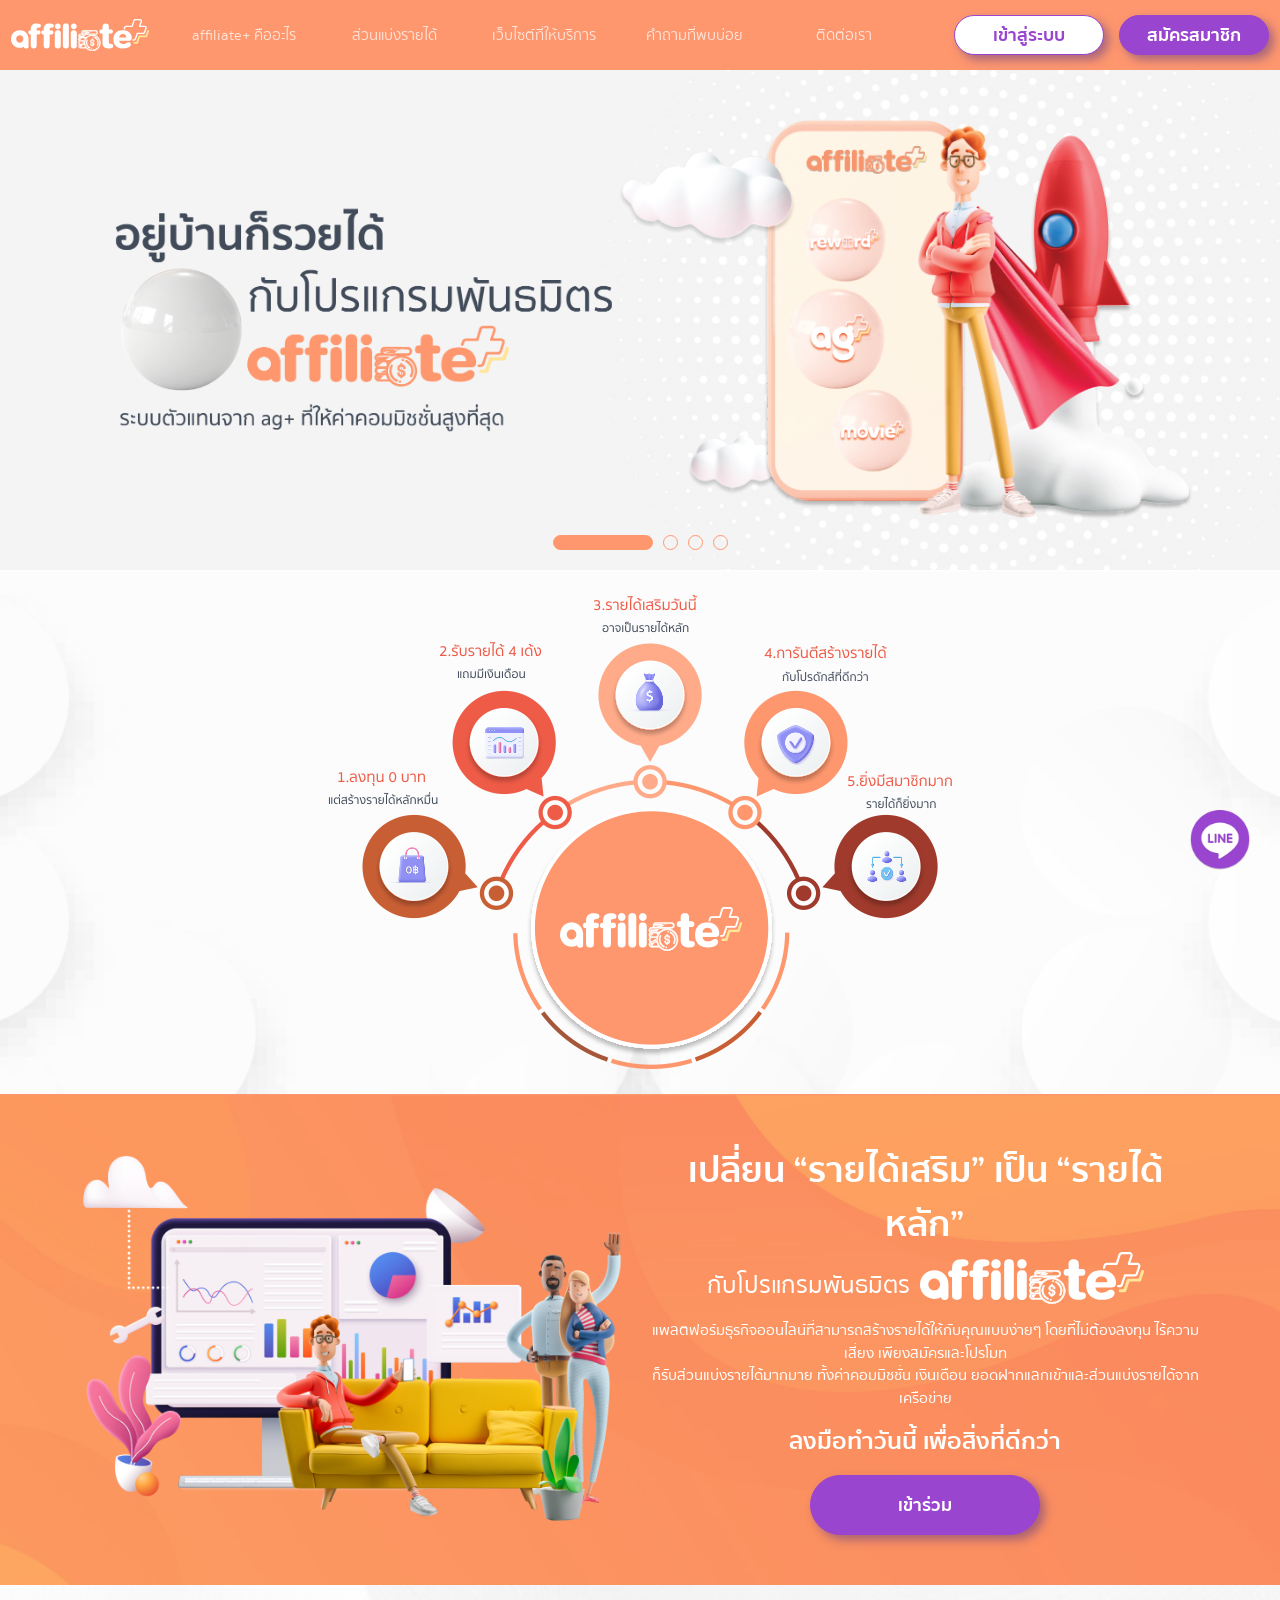
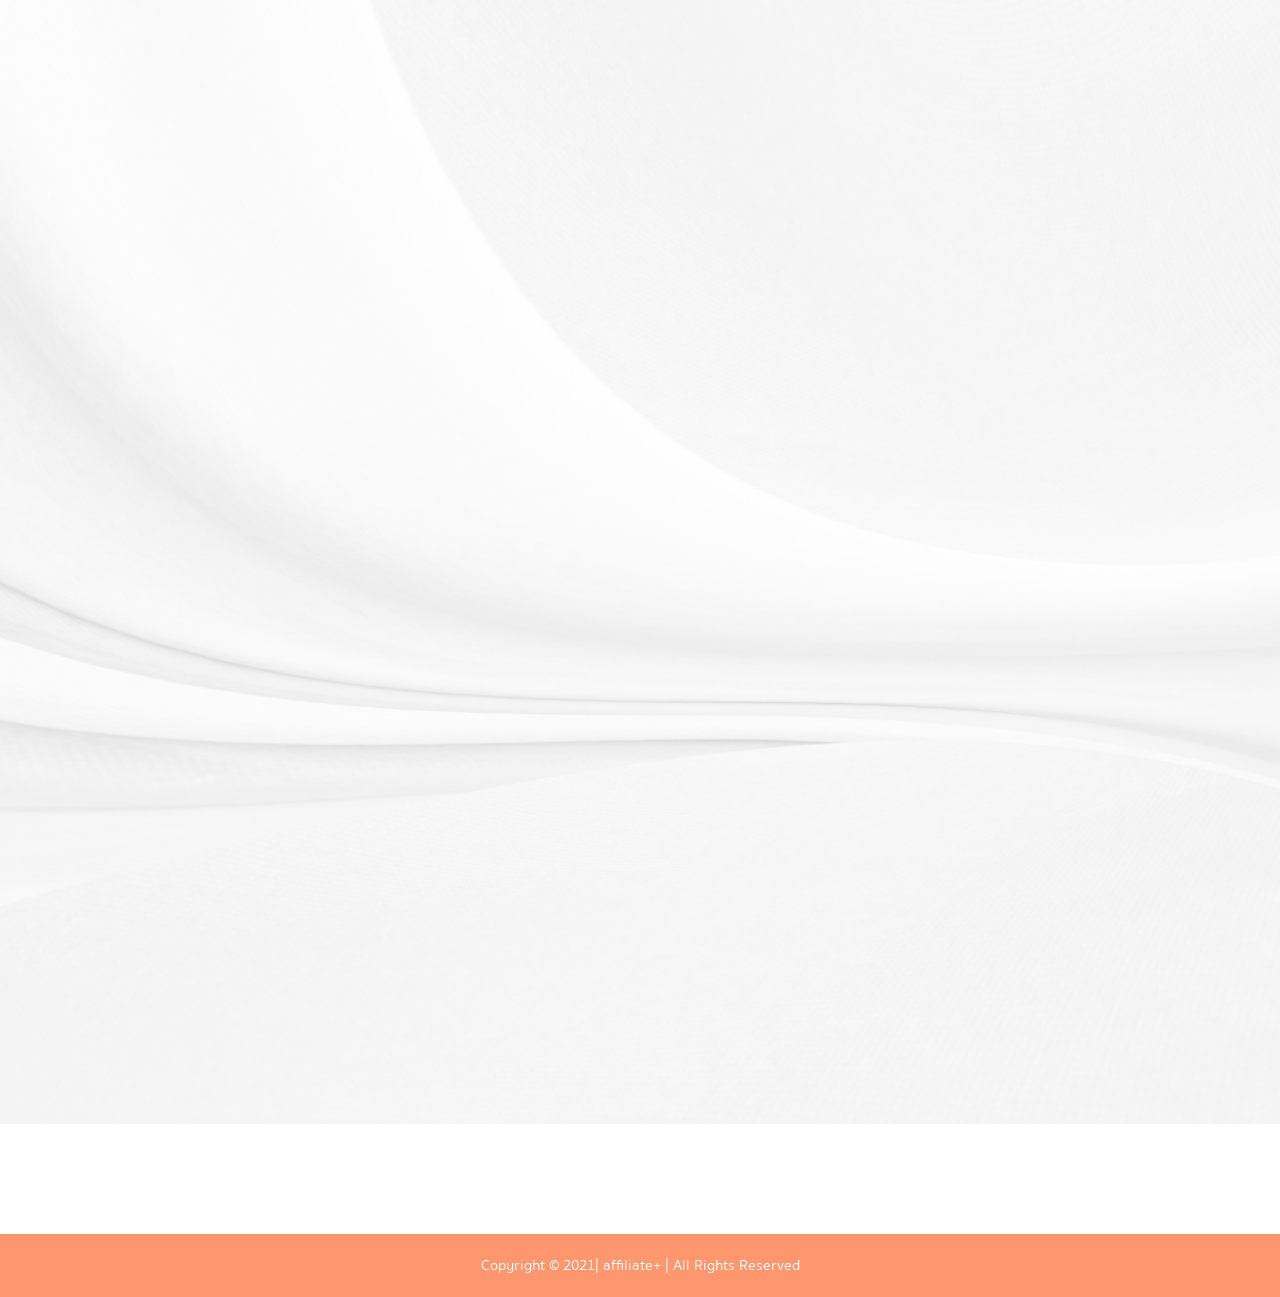
==== commit 7683ea96: "added alt messages and fixed aos animate content" ====
--- a/index.html
+++ b/index.html
@@ -52,84 +52,84 @@
     <div class="slick-slider index-slick-slider" data-aos="fade-down" data-aos-delay="100">
       <div class="jumbotron-container jumbotron-container-xl"
         style="background-image: url('./images/index/slide-1/background_01.png');">
-        <div class="container d-md-block d-none">
+        <div class="container d-md-block d-none" role="img text" alt="affiliate+ ธุรกิจออนไลน์สร้างรายได้">
           <div class="index-slider-container first-slider">
             <div class="hero-text-container">
               <div class="image-ratio hero-text">
-                <img src="./images/index/slide-1/slide-text.png" alt="slide-1-text">
+                <img src="./images/index/slide-1/slide-text.png">
               </div>
             </div>
             <div class="hero-image-container">
               <div class="image-ratio hero-image">
-                <img src="./images/index/slide-1/slide-image.png" alt="slide-1-image">
+                <img src="./images/index/slide-1/slide-image.png">
               </div>
             </div>
           </div>
         </div>
         <div class="image-ratio index-slider-mobile">
-          <img src="./images/index/banner/landing_mb01.png" alt="index-banner-1-mobile">
+          <img src="./images/index/banner/landing_mb01.png" alt="affiliate+ ธุรกิจออนไลน์สร้างรายได้ mobile">
         </div>
       </div>
       <div class="jumbotron-container jumbotron-container-xl"
         style="background-image: url('./images/index/slide-2/background_02.png');">
-        <div class="container d-md-block d-none">
+        <div class="container d-md-block d-none" role="img text" alt="สมัครเป็นตัวแทนสร้างรายได้เสริมกับ affiliate+">
           <div class="index-slider-container second-slider">
             <div class="hero-image-container">
               <div class="image-ratio hero-image">
-                <img src="./images/index/slide-2/model_02.png" alt="slide-2-image">
+                <img src="./images/index/slide-2/model_02.png">
               </div>
             </div>
             <div class="hero-text-container">
               <div class="image-ratio hero-text">
-                <img src="./images/index/slide-2/slide-text.png" alt="slide-2-text">
+                <img src="./images/index/slide-2/slide-text.png">
               </div>
             </div>
           </div>
         </div>
         <div class="image-ratio index-slider-mobile">
-          <img src="./images/index/banner/landing_mb02.png" alt="index-banner-2-mobile">
+          <img src="./images/index/banner/landing_mb02.png" alt="สมัครเป็นตัวแทนสร้างรายได้เสริมกับ affiliate+ mobile">
         </div>
       </div>
       <div class="jumbotron-container jumbotron-container-xl"
         style="background-image: url('./images/index/slide-3/background_03.png');">
-        <div class="container d-md-block d-none">
+        <div class="container d-md-block d-none" role="img text" alt="สมัคร affiliate+ วันนี้! พร้อมสิทธิพิเศษมากมาย">
           <div class="index-slider-container third-slider">
             <div class="hero-image-container">
               <div class="image-ratio hero-image">
-                <img src="./images/index/slide-3/slide-image.png" alt="slide-3-image">
+                <img src="./images/index/slide-3/slide-image.png">
               </div>
             </div>
           </div>
         </div>
         <div class="image-ratio index-slider-mobile">
-          <img src="./images/index/banner/landing_mb03.png" alt="index-banner-3-mobile">
+          <img src="./images/index/banner/landing_mb03.png" alt="สมัคร affiliate+ วันนี้! พร้อมสิทธิพิเศษมากมาย mobile">
         </div>
       </div>
       <div class="jumbotron-container jumbotron-container-xl"
         style="background-image: url('./images/index/slide-3/background_03.png');">
-        <div class="container d-md-block d-none">
+        <div class="container d-md-block d-none" role="img text" alt="ไม่ต้องมีเงินทุน! ก็สามารถสร้างรายได้เสริมได้หลักแสน">
           <div class="index-slider-container fourth-slider">
             <div class="hero-image-container">
               <div class="image-ratio hero-image">
-                <img src="./images/index/slide-4/slide-image.png" alt="slide-3-image">
+                <img src="./images/index/slide-4/slide-image.png">
               </div>
             </div>
             <div class="hero-text-container">
               <div class="image-ratio hero-text">
-                <img src="./images/index/slide-4/slide-text.png" alt="slide-3-text">
+                <img src="./images/index/slide-4/slide-text.png">
               </div>
             </div>
           </div>
         </div>
         <div class="image-ratio index-slider-mobile">
-          <img src="./images/index/banner/landing_mb04.png" alt="index-banner-4-mobile">
-        </div>
-      </div>
-    </div>
-    <div class="container-fluid benefit-container" data-aos="fade-down" data-aos-delay="300">
+          <img src="./images/index/banner/landing_mb04.png" alt="ไม่ต้องมีเงินทุน! ก็สามารถสร้างรายได้เสริมได้หลักแสน mobile">
+        </div>
+      </div>
+    </div>
+    <div id="benefit-picture" class="container-fluid benefit-container aos-init" data-aos="fade-down">
       <div class="image-ratio benefit-image-container">
         <div class="benefit-image">
-          <img src="./images/index/banner/benefit_picture_text.png" alt="benefit-images">
+          <img src="./images/index/banner/benefit_picture_text.png" alt="สร้างรายได้แบบไร้ความเสี่ยง">
         </div>
       </div>
     </div>
@@ -196,7 +196,7 @@
           <div class="col-md-6 col-10">
             <div class="image-ratio banner-images-container">
               <div class="banner-images">
-                <img src="./images/index/banner/contents_picture.png" alt="banner-images">
+                <img src="./images/index/banner/contents_picture.png" alt="รายได้เสริมสู่รายได้หลักที่มั่นคงกับ affiliate+">
               </div>
             </div>
           </div>
@@ -206,7 +206,7 @@
             <div class="banner-logo mb-3">
               <p class="banner-logo-title">กับโปรแกรมพันธมิตร</p>
               <div class="banner-logo-images">
-                <img src="./images/logo.svg" alt="banner-logo">
+                <img src="./images/logo.svg" alt="affiliate+">
               </div>
             </div>
             <p class="mb-3">แพลตฟอร์มธุรกิจออนไลน์ที่สามารถสร้างรายได้ให้กับคุณแบบง่ายๆ โดยที่ไม่ต้องลงทุน ไร้ความเสี่ยง เพียงสมัครและโปรโมท <br>ก็รับส่วนแบ่งรายได้มากมาย ทั้งค่าคอมมิชชั่น เงินเดือน ยอดฝากแลกเข้าและส่วนแบ่งรายได้จากเครือข่าย
@@ -223,25 +223,41 @@
           <div class="col-xl-12 col-md-8 text-center" data-aos="fade-down" data-aos-delay="250">
             <h2 class="special-offer-title">ตารางส่วนแบ่งรายได้</h2>
             <div class="special-offer-title-image">
-              <img src="./images/index/special-offer/special_offer.png" alt="special-offer">
+              <img src="./images/index/special-offer/special_offer.png" alt="ข้อเสนอพิเศษจาก affiliate+">
             </div>
           </div>
           <div class="special-offer-table-head-container" data-aos="fade-down" data-aos-delay="250">
             <div class="special-offer-table-head-wrapper">
-              <div class="wrapper-col"
-                style="background-image: url('./images/index/special-offer/icon_degree_text.svg');">
+              <div
+                class="wrapper-col"
+                style="background-image: url('./images/index/special-offer/icon_degree_text.svg');"
+                role="img text"
+                alt="ตำแหน่ง"
+              >
                 <div class="image-ratio space"></div>
               </div>
-              <div class="wrapper-col"
-                style="background-image: url('./images/index/special-offer/icon_commission_text.svg');">
+              <div 
+                class="wrapper-col"
+                style="background-image: url('./images/index/special-offer/icon_commission_text.svg');"
+                role="img text"
+                alt="ค่าคอมมิชชั่น"
+              >
                 <div class="image-ratio space"></div>
               </div>
-              <div class="wrapper-col"
-                style="background-image: url('./images/index/special-offer/icon_salary_text.svg');">
+              <div 
+                class="wrapper-col"
+                style="background-image: url('./images/index/special-offer/icon_salary_text.svg');"
+                role="img text"
+                alt="เงินเดือน"
+              >
                 <div class="image-ratio space"></div>
               </div>
-              <div class="wrapper-col"
-                style="background-image: url('./images/index/special-offer/icon_network_income_text.svg');">
+              <div
+                class="wrapper-col"
+                style="background-image: url('./images/index/special-offer/icon_network_income_text.svg');"
+                role="img text"
+                alt="ส่วนแบ่งจากเครือข่าย"
+              >
                 <div class="image-ratio space"></div>
               </div>
             </div>
@@ -250,7 +266,7 @@
             <div class="special-offer-table-body-wrapper" data-aos="fade-down" data-aos-delay="250">
               <div class="box-wrapper beginner">
                 <div class="box-image">
-                  <img src="./images/index/special-offer/chest-beginner.png" alt="icon-beginner">
+                  <img src="./images/index/special-offer/chest-beginner.png" alt="ระดับขั้น Beginner">
                 </div>
                 <div class="box-info">
                   <p class="rank-text">beginner</p>
@@ -293,7 +309,7 @@
             <div class="special-offer-table-body-wrapper" data-aos="fade-down" data-aos-delay="250">
               <div class="box-wrapper agent">
                 <div class="box-image">
-                  <img src="./images/index/special-offer/chest-agent.png" alt="icon-agent">
+                  <img src="./images/index/special-offer/chest-agent.png" alt="ระดับขั้น Agent">
                 </div>
                 <div class="box-info">
                   <p class="rank-text">agent</p>
@@ -336,7 +352,7 @@
             <div class="special-offer-table-body-wrapper" data-aos="fade-down" data-aos-delay="250">
               <div class="box-wrapper master">
                 <div class="box-image">
-                  <img src="./images/index/special-offer/chest-master.png" alt="icon-master">
+                  <img src="./images/index/special-offer/chest-master.png" alt="ระดับขั้น Master">
                 </div>
                 <div class="box-info">
                   <p class="rank-text">master</p>
@@ -379,7 +395,7 @@
             <div class="special-offer-table-body-wrapper" data-aos="fade-down" data-aos-delay="250">
               <div class="box-wrapper senior">
                 <div class="box-image">
-                  <img src="./images/index/special-offer/chest-senior.png" alt="icon-senior">
+                  <img src="./images/index/special-offer/chest-senior.png" alt="ระดับขั้น Senior">
                 </div>
                 <div class="box-info">
                   <p class="rank-text">senior</p>
@@ -422,7 +438,7 @@
             <div class="special-offer-table-body-wrapper" data-aos="fade-down" data-aos-delay="250">
               <div class="box-wrapper super">
                 <div class="box-image">
-                  <img src="./images/index/special-offer/chest-super.png" alt="icon-super">
+                  <img src="./images/index/special-offer/chest-super.png" alt="ระดับขั้น Super">
                 </div>
                 <div class="box-info">
                   <p class="rank-text">super</p>
@@ -472,24 +488,24 @@
           <div class="col-xl-12 col-md-8 text-center">
             <h2 class="special-offer-title">ตารางส่วนแบ่งรายได้</h2>
             <div class="special-offer-title-image">
-              <img src="./images/index/special-offer/special_offer_mobiles.png" alt="special-offer-mobile">
+              <img src="./images/index/special-offer/special_offer_mobiles.png" alt="ส่วนแบ่งจากเครือข่าย mobile">
             </div>
           </div>
           <div class="special-offer-box-container">
             <div class="special-offer-box-wrapper">
-              <img src="./images/index/special-offer/box_beginner.png" alt="special-offer-beginner-mobile">
+              <img src="./images/index/special-offer/box_beginner.png" alt="ระดับขั้น Beginner mobile">
             </div>
             <div class="special-offer-box-wrapper">
-              <img src="./images/index/special-offer/box_agent.png" alt="special-offer-agent-mobile">
+              <img src="./images/index/special-offer/box_agent.png" alt="ระดับขั้น Agent mobile">
             </div>
             <div class="special-offer-box-wrapper">
-              <img src="./images/index/special-offer/box_master.png" alt="special-offer-master-mobile">
+              <img src="./images/index/special-offer/box_master.png" alt="ระดับขั้น Master mobile">
             </div>
             <div class="special-offer-box-wrapper">
-              <img src="./images/index/special-offer/box_senior.png" alt="special-offer-senior-mobile">
+              <img src="./images/index/special-offer/box_senior.png" alt="ระดับขั้น Senior mobile">
             </div>
             <div class="special-offer-box-wrapper">
-              <img src="./images/index/special-offer/box_super.png" alt="special-offer-super-mobile">
+              <img src="./images/index/special-offer/box_super.png" alt="ระดับขั้น Super mobile">
             </div>
           </div>
         </div>
@@ -520,6 +536,10 @@
         slidesToShow: 1,
       });
     });
+
+    setTimeout(() => {
+      $('#benefit-picture').addClass('aos-animate')
+    }, 300);
   </script>
 </body>
 
